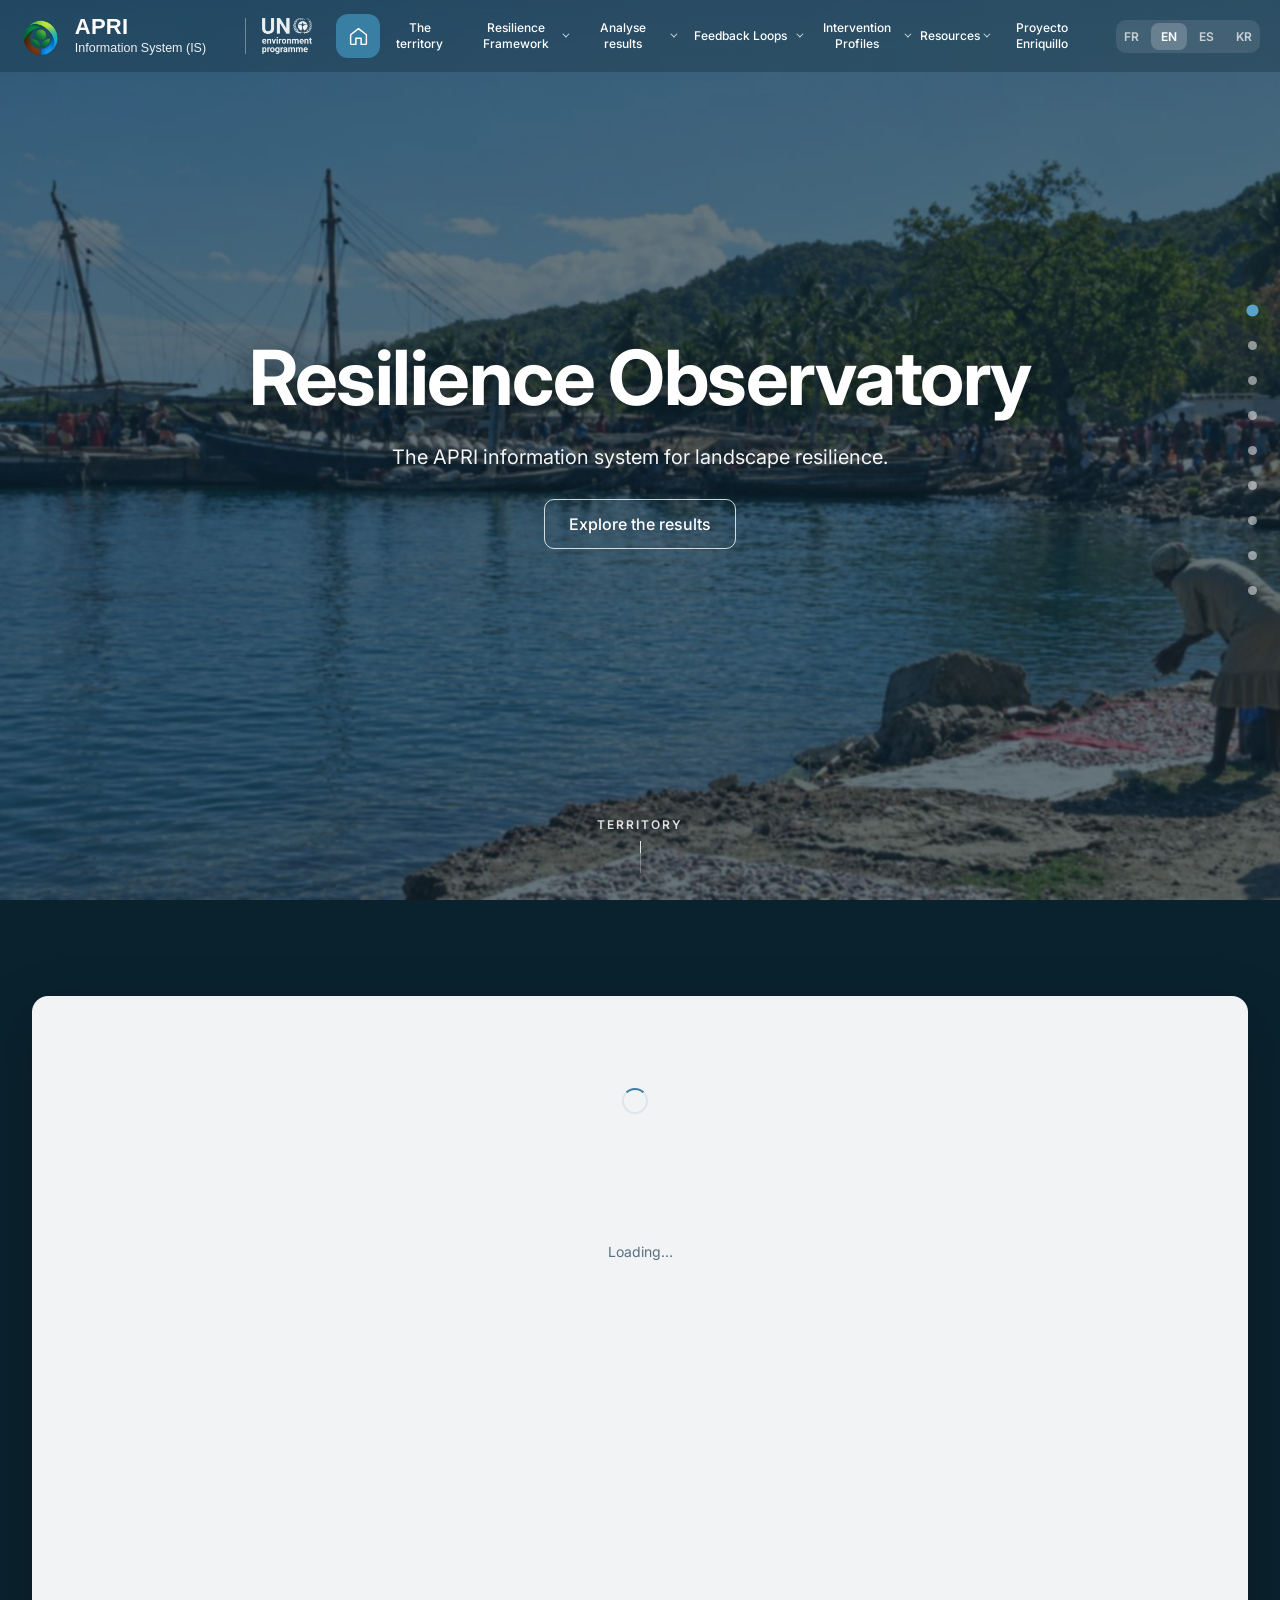
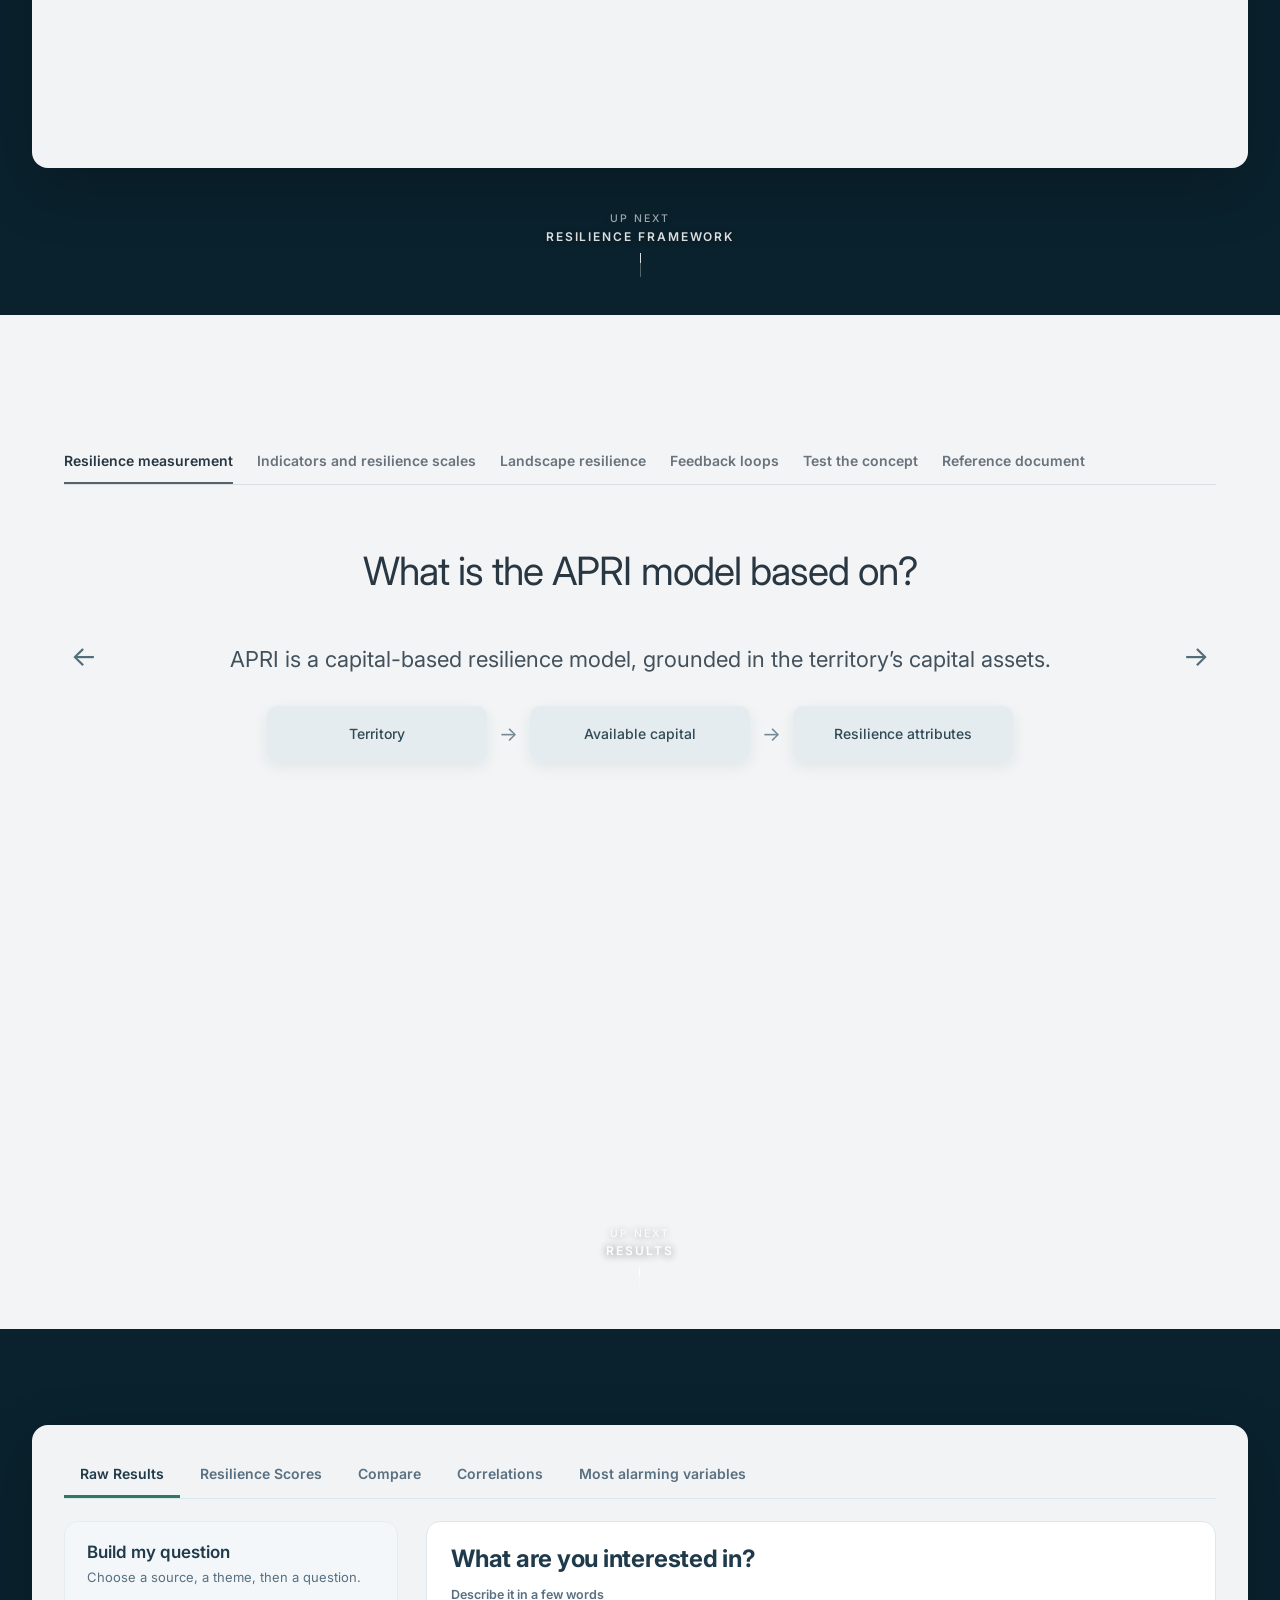
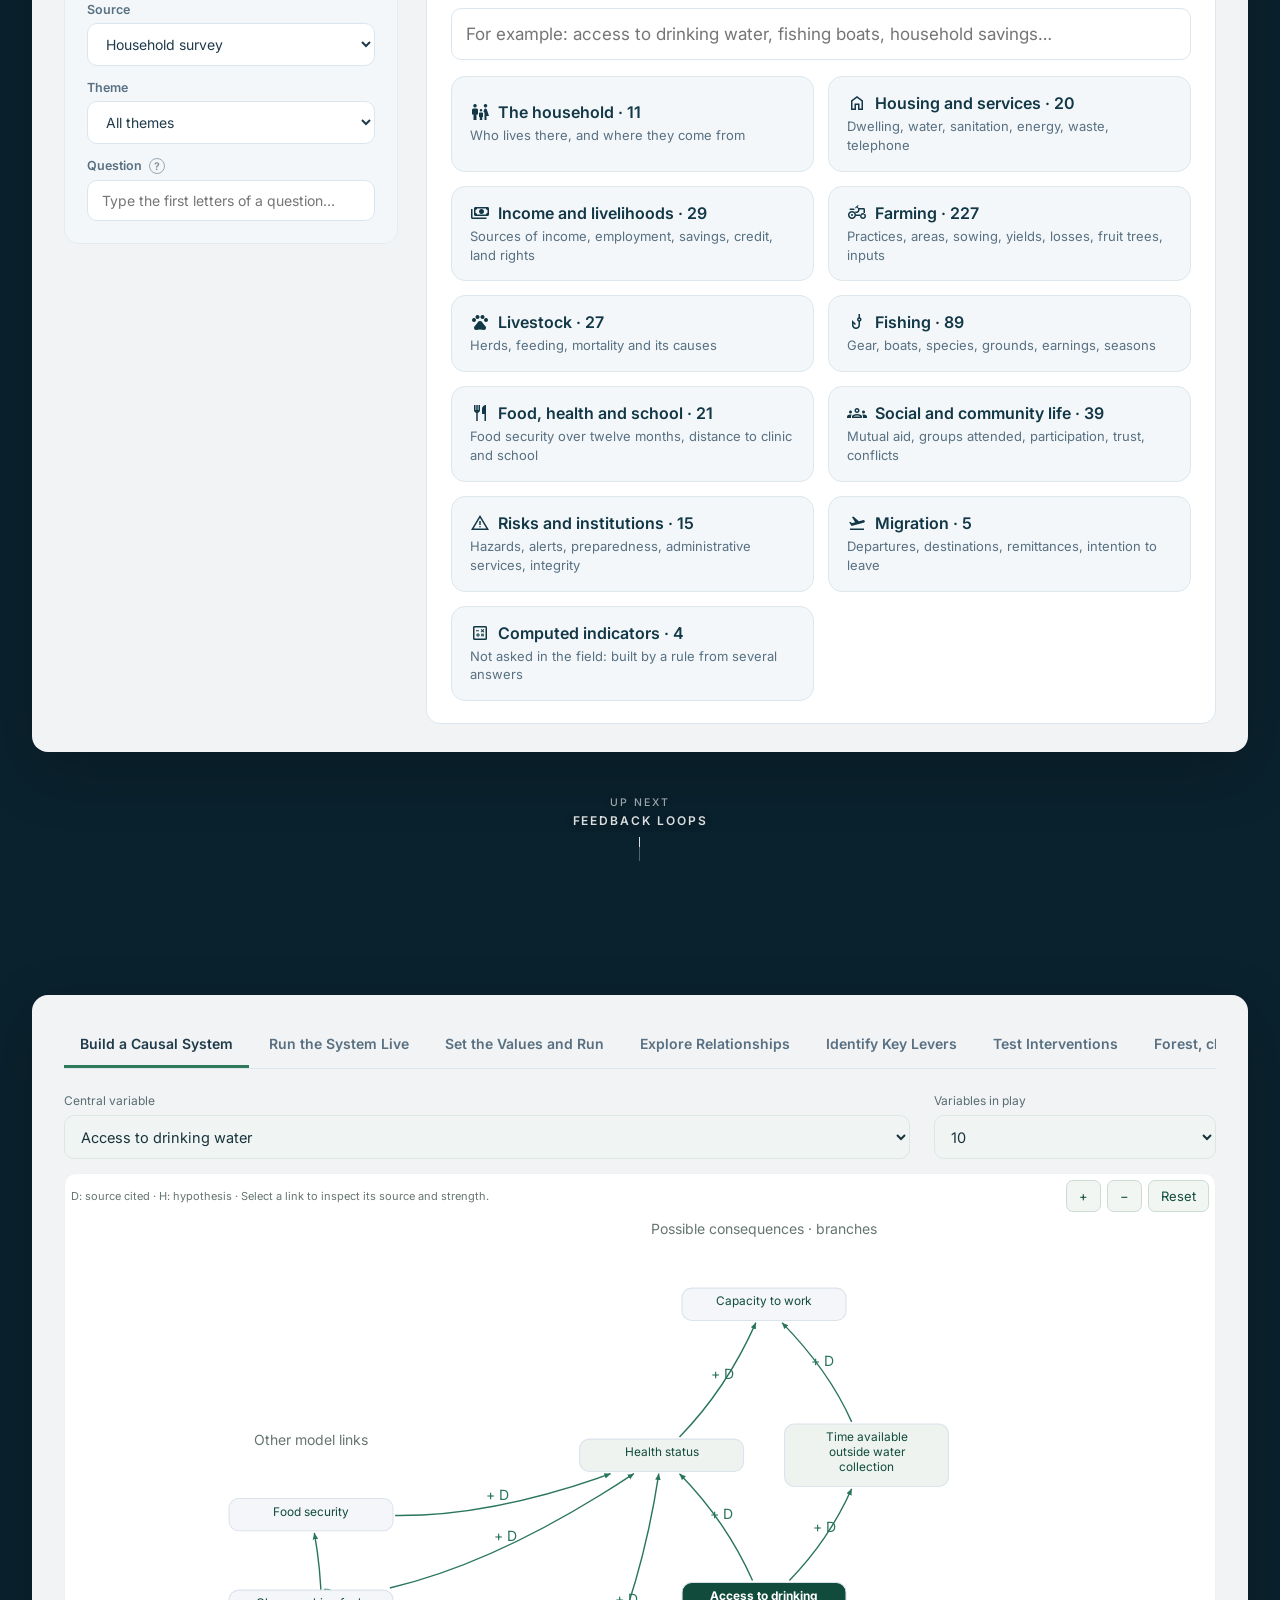
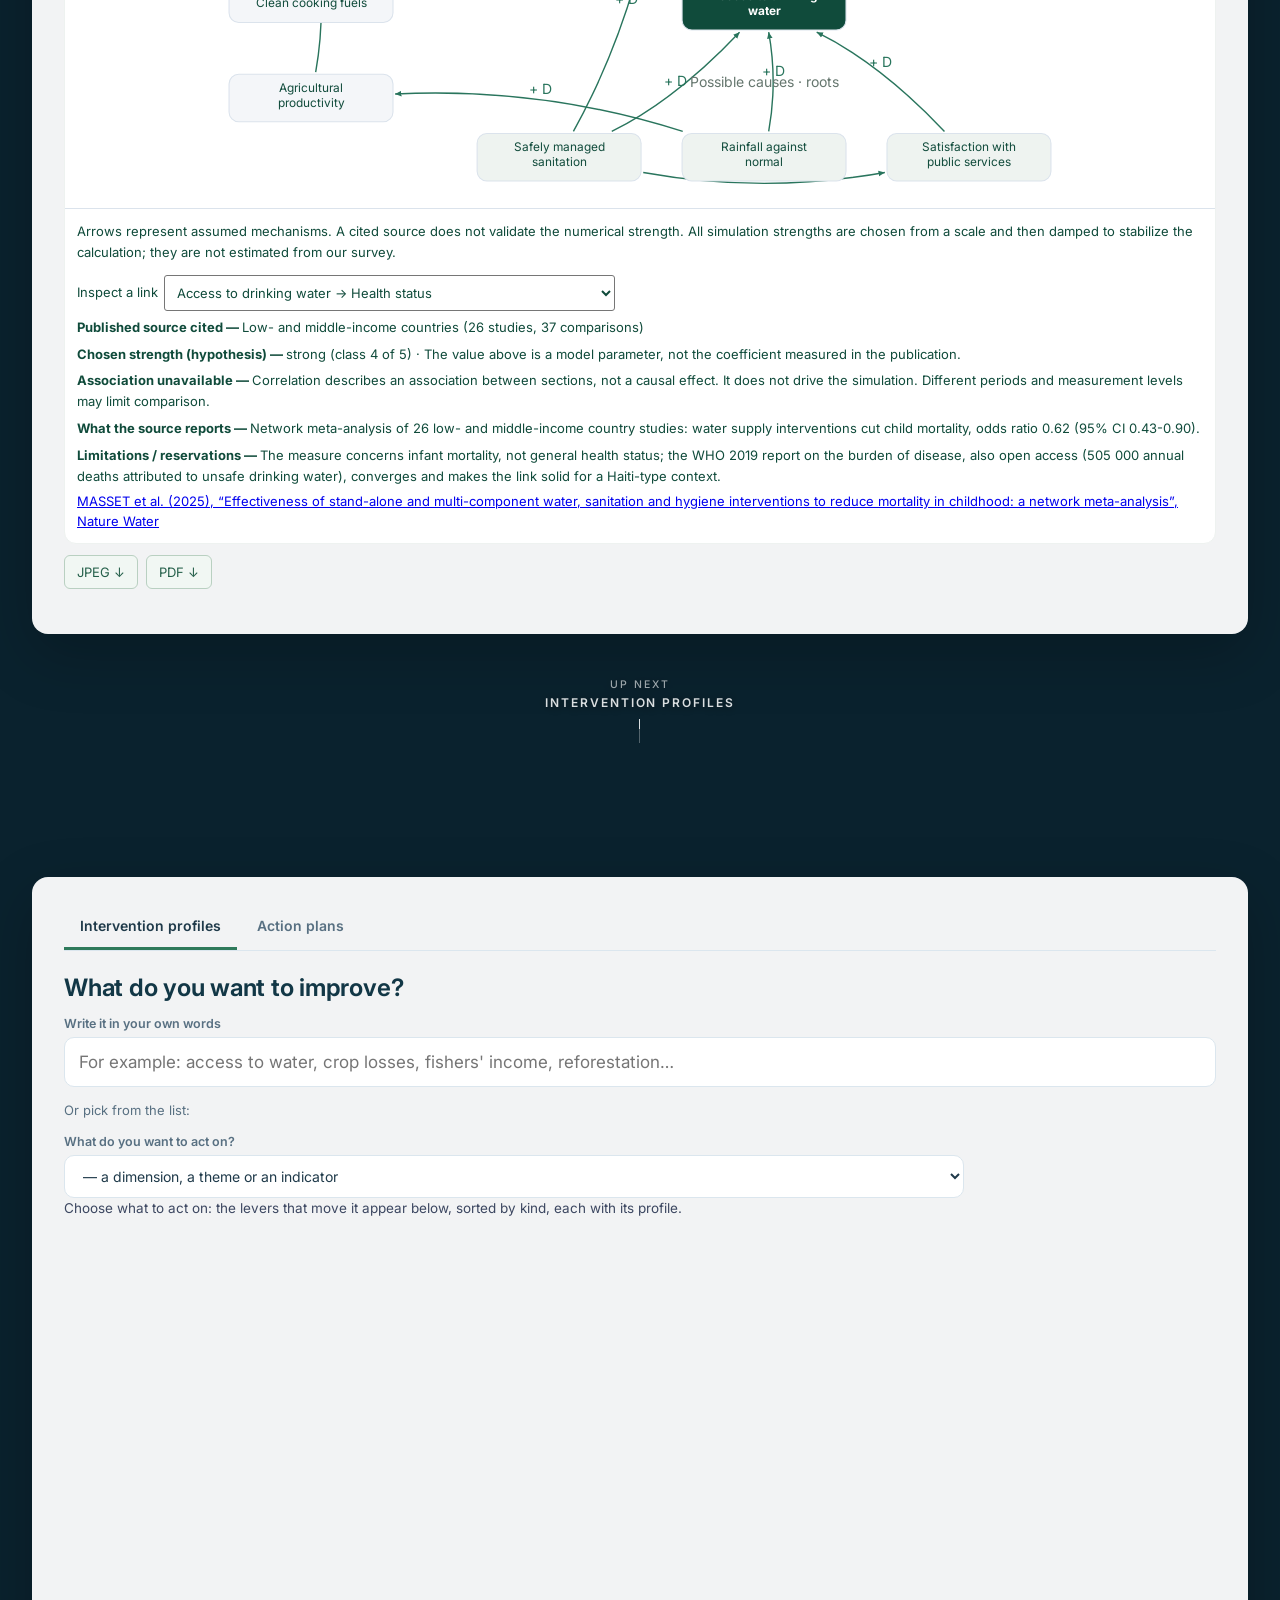
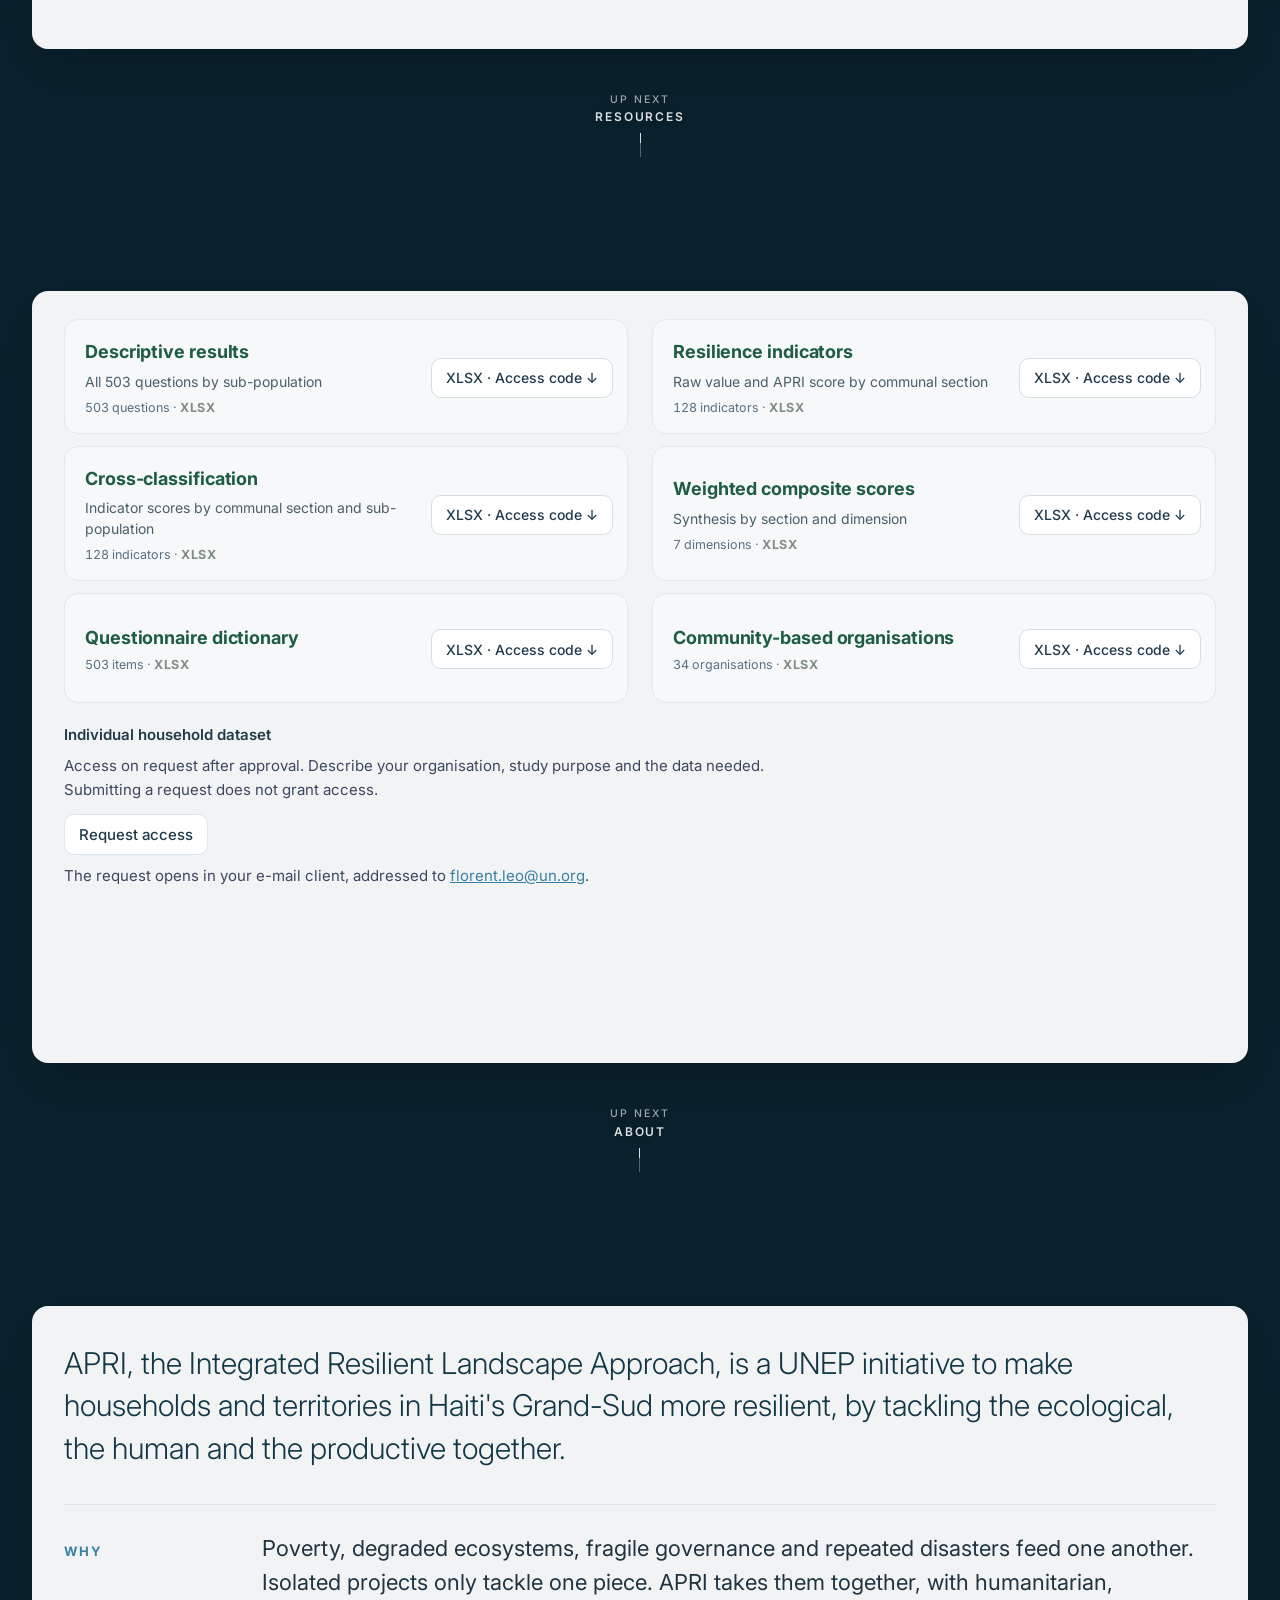
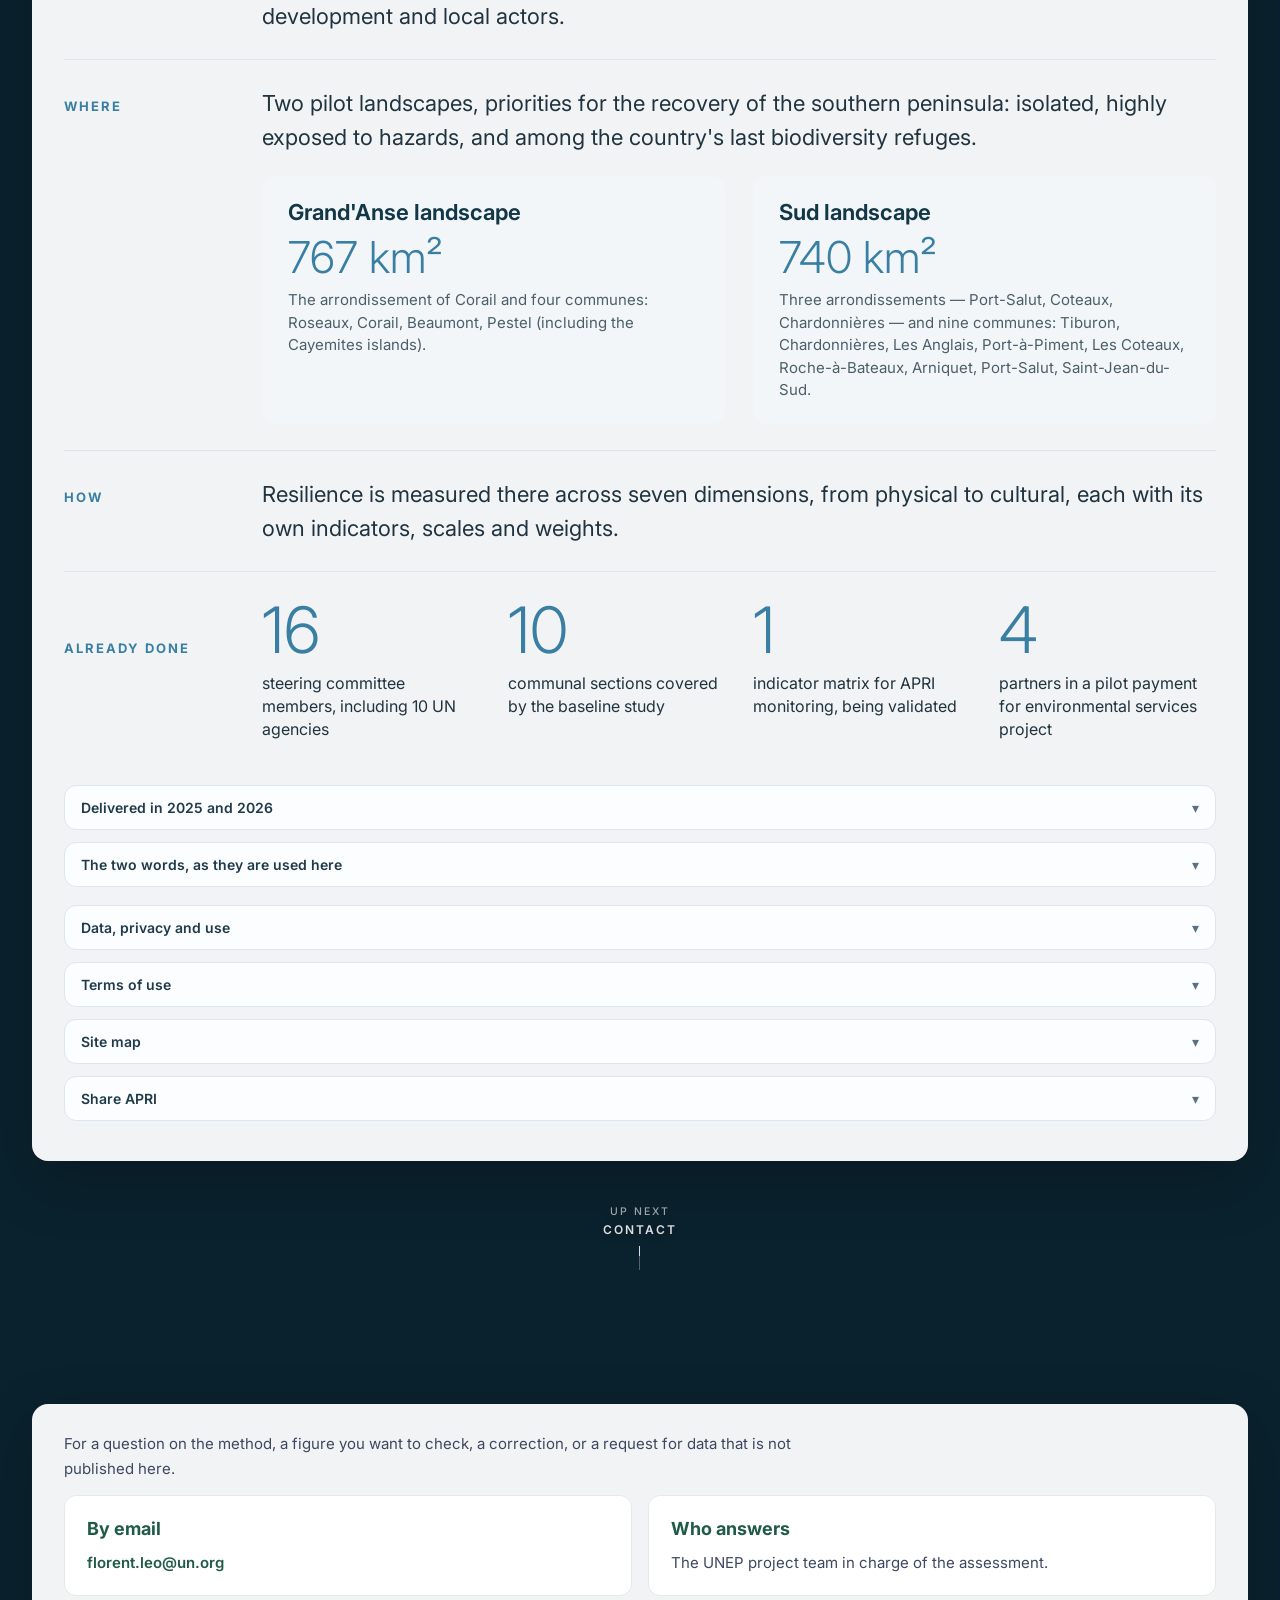
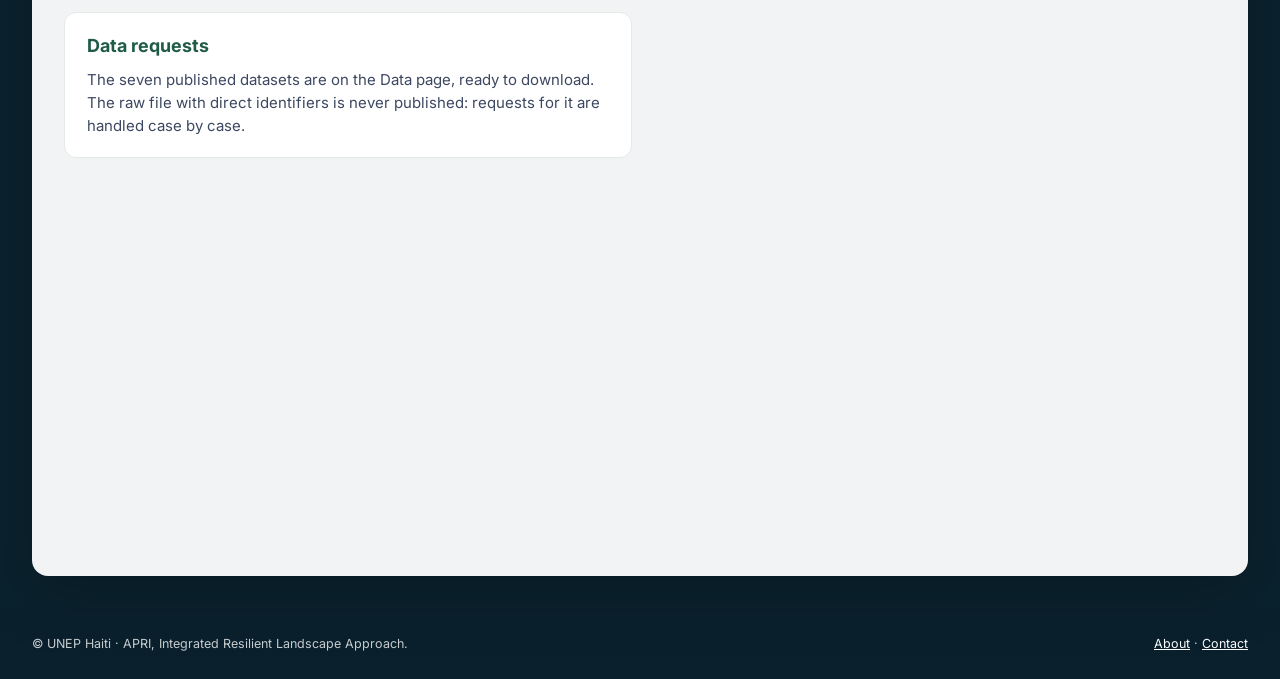
==== index.html @ 55ec4c1e "Images de fond par onglet (3/3) : changement" ====
<!DOCTYPE html>
<html lang="fr">
<head>
<meta charset="utf-8">
<meta name="viewport" content="width=device-width, initial-scale=1">
<title>APRI · Système d'information sur la résilience des paysages | Haïti</title>
<meta name="description" content="APRI, le système d'information du PNUE sur la résilience des paysages dans le Sud et la Grand'Anse, Haïti.">
<link rel="icon" href="img/apri.png">
<link rel="preconnect" href="https://fonts.googleapis.com"><link rel="preconnect" href="https://fonts.gstatic.com" crossorigin>
<link href="https://fonts.googleapis.com/css2?family=Inter:wght@400;500;600;700&display=swap" rel="stylesheet">
<link rel="preload" as="image" href="img/fond.jpg">
<link rel="stylesheet" href="css/commun.css?v=20261013-fonds">
<style>nav.principal .item > a.nav-pictogramme{display:flex;align-items:center;justify-content:center;min-width:44px;min-height:44px;padding-inline:10px}nav.principal .nav-pictogramme svg{display:block;flex-shrink:0}@media(min-width:1101px){nav.principal{grid-template-columns:40px .85fr 1.1fr 1.1fr 1.3fr 1.1fr .8fr 100px}}</style>
</head>
<body>
<a class="saut-contenu" href="#contenu-principal" data-t="saut">Aller au contenu</a>
<header>
 <a class="marque" href="#accueil">
  <img class="sym" src="img/apri.png" alt="">
  <span><b>APRI</b><small data-t="sous">Système d'information (SI)</small></span>
  <span class="filet"></span>
  <img class="unep" src="img/unep.png" alt="UNEP">
 </a>
 <button class="menu" aria-label="Menu" aria-controls="navigation-principale" aria-expanded="false">☰</button>
 <nav id="navigation-principale" class="principal" aria-label="Navigation"></nav>
 <div class="langue" role="group" aria-label="Langue">
  <button data-l="fr" aria-pressed="true" title="Français">FR</button><button data-l="en" aria-pressed="false" title="English">EN</button><button data-l="es" aria-pressed="false" title="Español">ES</button><button data-l="ht" aria-pressed="false" title="Kreyòl ayisyen">KR</button>
 </div>
</header>

<div id="fonds" aria-hidden="true"></div>
<div id="points"></div>

<main id="contenu-principal" tabindex="-1">
<section id="accueil">
 <div>
  <h1 data-t="titre">Observatoire de la résilience</h1>
  <p data-t="accroche">Le système d'information APRI sur la résilience des paysages.</p>
  <a class="cta" href="#resultats" data-t="cta">Explorer les résultats</a>
 </div>
 <a class="fleche" href="#territoire"><span class="fleche-label" data-t="vers-territoire">Territoire</span><span class="fleche-trait" aria-hidden="true"></span></a>
</section>
<section id="territoire" class="page"><div class="carte-page" id="contenu-territoire"><div class="chargement" data-t="charge">Chargement…</div></div>
 <a class="fleche suivant" href="#cadre"><span class="fleche-sur" data-t="a-suivre">À suivre</span><span class="fleche-label" data-t="vers-cadre">Cadre de résilience</span><span class="fleche-trait" aria-hidden="true"></span></a></section>
<section id="cadre" class="page"><div class="carte-page" id="contenu-cadre"><div class="chargement" data-t="charge">Chargement…</div></div>
 <a class="fleche suivant" href="#resultats"><span class="fleche-sur" data-t="a-suivre">À suivre</span><span class="fleche-label" data-t="vers-resultats">Résultats</span><span class="fleche-trait" aria-hidden="true"></span></a></section>
<section id="resultats" class="page"><div class="carte-page" id="contenu-resultats"><div class="chargement" data-t="charge">Chargement…</div></div>
 <a class="fleche suivant" href="#boucles"><span class="fleche-sur" data-t="a-suivre">À suivre</span><span class="fleche-label" data-t="vers-boucles">Boucles de rétroaction</span><span class="fleche-trait" aria-hidden="true"></span></a></section>
<section id="boucles" class="page"><div class="carte-page" id="contenu-boucles"><div class="chargement" data-t="charge">Chargement…</div></div>
 <a class="fleche suivant" href="#fiches"><span class="fleche-sur" data-t="a-suivre">À suivre</span><span class="fleche-label" data-t="vers-fiches">Fiches d'intervention</span><span class="fleche-trait" aria-hidden="true"></span></a></section>
<section id="fiches" class="page"><div class="carte-page" id="contenu-fiches"><div class="chargement" data-t="charge">Chargement…</div></div>
 <a class="fleche suivant" href="#ressources"><span class="fleche-sur" data-t="a-suivre">À suivre</span><span class="fleche-label" data-t="vers-ressources">Ressources</span><span class="fleche-trait" aria-hidden="true"></span></a></section>
<section id="ressources" class="page"><div class="carte-page" id="contenu-ressources"><div class="chargement" data-t="charge">Chargement…</div></div>
 <a class="fleche suivant" href="#apropos"><span class="fleche-sur" data-t="a-suivre">À suivre</span><span class="fleche-label" data-t="vers-apropos">À propos</span><span class="fleche-trait" aria-hidden="true"></span></a></section>
<section id="apropos" class="page"><div class="carte-page" id="contenu-apropos"><div class="chargement" data-t="charge">Chargement…</div></div>
 <a class="fleche suivant" href="#contact"><span class="fleche-sur" data-t="a-suivre">À suivre</span><span class="fleche-label" data-t="vers-contact">Contact</span><span class="fleche-trait" aria-hidden="true"></span></a></section>
<section id="contact" class="page"><div class="carte-page" id="contenu-contact"><div class="chargement" data-t="charge">Chargement…</div></div></section>
</main>

<footer>
 <span data-t="pied">© PNUE Haïti · APRI, Approche intégrée des paysages résilients.</span>
 <span><a href="#apropos" data-t="f_apropos">À propos</a> · <a href="#contact" data-t="f_contact">Contact</a></span>
</footer>

<script type="module">
import {apri, SECTIONS, charger, changerLangue, appliquerHash, menus} from './js/apri.js';

const TXT = {en:{saut:'Skip to content',sous:'Information System (IS)',titre:'Resilience Observatory',accroche:'The APRI information system for landscape resilience.',
 cta:'Explore the results','vers-territoire':'Territory',charge:'Loading…',
 'a-suivre':'Up next','vers-cadre':'Resilience Framework','vers-resultats':'Results','vers-boucles':'Feedback Loops','vers-fiches':'Intervention Profiles','vers-ressources':'Resources','vers-apropos':'About','vers-contact':'Contact',
 pied:'© UNEP Haiti · APRI, Integrated Resilient Landscape Approach.',f_apropos:'About',f_contact:'Contact',accueil:'Home'},
 es:{saut:'Saltar al contenido',sous:'Sistema de información (SI)',titre:'Observatorio de la resiliencia',accroche:'El sistema de información APRI sobre la resiliencia de los paisajes.',
 cta:'Explorar los resultados','vers-territoire':'Territorio',charge:'Cargando…',
 'a-suivre':'A continuación','vers-cadre':'Marco de resiliencia','vers-resultats':'Resultados','vers-boucles':'Bucles de retroalimentación','vers-fiches':'Fichas de intervención','vers-ressources':'Recursos','vers-apropos':'Acerca de','vers-contact':'Contacto',
 pied:'© PNUMA Haití · APRI, Enfoque integrado de paisajes resilientes.',f_apropos:'Acerca de',f_contact:'Contacto',accueil:'Inicio'},
 ht:{saut:'Ale nan kontni an',sous:'Sistèm enfòmasyon (SI)',titre:'Obsèvatwa rezilyans',accroche:'Sistèm enfòmasyon APRI sou rezilyans peyizaj yo.',
 cta:'Eksplore rezilta yo','vers-territoire':'Teritwa a',charge:'Chajman…',
 'a-suivre':'Apre sa','vers-cadre':'Kad rezilyans','vers-resultats':'Rezilta yo','vers-boucles':'Bouk retwoaksyon','vers-fiches':'Fich entèvansyon','vers-ressources':'Resous','vers-apropos':'Konsènan','vers-contact':'Kontak',
 pied:'© PNUE Ayiti · APRI, Apwòch entegre pou peyizaj ki rezilyan.',f_apropos:'Konsènan',f_contact:'Kontak',accueil:'Akèy'}};
const FR = {accueil:'Accueil'}; document.querySelectorAll('[data-t]').forEach(e=>FR[e.dataset.t]=e.textContent); TXT.fr=FR;

// navigation with sub-menus read from the section modules
const nav = document.querySelector('nav.principal');
const ONGLETS = await menus();
function construireNav(){
 const l = apri.lang;
 const items = [{id:'accueil', fr:FR.accueil, en:TXT.en.accueil, es:TXT.es.accueil, ht:TXT.ht.accueil}, ...SECTIONS.filter(s=>!s.menu)];
 nav.innerHTML = '';
 for(const s of items){
  const sous = [...(ONGLETS[s.id]||[]).map(o=>({href:'#'+s.id+'/'+o.id, t:apri.t(o.fr,o.en), d:apri.t(o.dfr,o.den)})),
               ...SECTIONS.filter(x=>x.menu===s.id).map(x=>({href:'#'+x.id, t:apri.t(x.fr,x.en)}))];
  const div = document.createElement('div'); div.className='item'+(sous.length?' a-sous':''); div.dataset.sec=s.id;
  div.innerHTML = `<a href="#${s.id}">${apri.esc(s[l] ?? apri.t(s.fr,s.en))}</a>`+
   (sous.length?`<div class="sous">${sous.map(x=>`<a href="${x.href}">${apri.esc(x.t)}${x.d?`<small>${apri.esc(x.d)}</small>`:''}</a>`).join('')}</div>`:'');
  nav.append(div);
 }
 const projet=document.createElement('div'); projet.className='item'; projet.innerHTML='<a href="enriquillo.html">'+(l==='fr'?'Projet Enriquillo':l==='es'?'Proyecto Enriquillo':'Enriquillo')+'</a>'; nav.append(projet);

 const iconLinks=[
  [nav.querySelector('[data-sec="accueil"] > a'),FR.accueil&& (TXT[l]?.accueil||FR.accueil),'<path d="m3 10 9-7 9 7v10a1 1 0 0 1-1 1h-5v-7H9v7H4a1 1 0 0 1-1-1z"/>'],
  [projet.querySelector('a'),l==='fr'?'Projet Enriquillo':l==='es'?'Proyecto Enriquillo':'Enriquillo','<path d="m2 18 7-11 5 7 3-4 5 8M3 21h18"/><circle cx="17" cy="5" r="2"/>']
 ];
 iconLinks.forEach(([a,label,shape])=>{a.classList.add('nav-pictogramme');a.setAttribute('aria-label',label);a.title=label;a.innerHTML='<svg width="21" height="21" viewBox="0 0 24 24" fill="none" stroke="currentColor" stroke-width="1.65" stroke-linecap="round" stroke-linejoin="round" aria-hidden="true" focusable="false">'+shape+'</svg>';});
 const projectLink=projet.querySelector('a');projectLink.classList.remove('nav-pictogramme');projectLink.textContent='Proyecto Enriquillo';projectLink.title='Proyecto Enriquillo';projectLink.setAttribute('aria-label','Proyecto Enriquillo');
 nav.querySelectorAll('a').forEach(a=>a.addEventListener('click',()=>{nav.classList.remove('ouvert');document.querySelector('.menu').setAttribute('aria-expanded','false');}));
 marquer(courant);
}
document.querySelector('.menu').onclick=()=>{const ouvert=nav.classList.toggle('ouvert');document.querySelector('.menu').setAttribute('aria-expanded',String(ouvert));};

// dots on the right
const points = document.getElementById('points');
const ids = ['accueil', ...SECTIONS.map(s=>s.id)];
points.innerHTML = ids.map(id=>`<a href="#${id}" data-sec="${id}" aria-label="${id}"></a>`).join('');

// background photo: one per main tab (a sub-page keeps its parent's photo).
// To change a photo, replace the file img/fond-<tab>.jpg or edit this list.
const FONDS = {accueil:'img/fond.jpg', territoire:'img/fond-territoire.jpg', cadre:'img/fond-cadre.jpg',
 resultats:'img/fond-resultats.jpg', boucles:'img/fond-boucles.jpg', fiches:'img/fond-fiches.jpg', ressources:'img/fond-ressources.jpg'};
const fonds = document.getElementById('fonds');
const couches = {};
let fondActif = null;
function changerFond(id){
 const url = FONDS[id] || FONDS.accueil;
 if(url===fondActif) return;
 fondActif = url;
 let c = couches[url];
 const montrer = ()=>{ if(fondActif!==url) return; fonds.querySelectorAll('div').forEach(d=>d.classList.toggle('visible', d===c)); };
 if(c){ montrer(); return; }
 c = couches[url] = document.createElement('div');
 fonds.append(c);
 const img = new Image();
 img.onload = ()=>{ c.style.backgroundImage = `url("${url}")`; requestAnimationFrame(montrer); };
 img.src = url;
}
// once the page is idle, fetch the other photos so a jump shows them at once
addEventListener('load', ()=>setTimeout(()=>Object.values(FONDS).forEach(u=>{ new Image().src = u; }), 2500));

// active section: tab in the bar (a sub-page lights its parent) and dot
let courant = 'accueil';
function marquer(id){
 courant = id;
 const parent = SECTIONS.find(s=>s.id===id)?.menu || id;
 nav.querySelectorAll('.item').forEach(i=>i.classList.toggle('actif', i.dataset.sec===parent));
 points.querySelectorAll('a').forEach(a=>a.classList.toggle('actif', a.dataset.sec===id));
 changerFond(parent);
}
// the section crossing the line at 45 % of the screen is the current one
let rafSuivi;
function suivre(){
 cancelAnimationFrame(rafSuivi);
 rafSuivi = requestAnimationFrame(()=>{
  const y = innerHeight*0.45;
  for(const id of ids){ const r = document.getElementById(id).getBoundingClientRect(); if(r.top<=y && r.bottom>y){ if(id!==courant) marquer(id); break; } }
 });
}
addEventListener('scroll', suivre, {passive:true}); addEventListener('resize', suivre);
new ResizeObserver(suivre).observe(document.querySelector('main'));

// sections draw themselves when they come near the viewport
const paresseux = new IntersectionObserver(es=>{
 for(const e of es) if(e.isIntersecting){ paresseux.unobserve(e.target); charger(e.target.id); }
},{rootMargin:'100% 0px'});
// the 3D map is heavy: it starts only when its section is actually on screen
// (and stays there half a second: a jump to a lower section only passes through it)
let attente;
const proche = new IntersectionObserver(es=>{
 for(const e of es){
  clearTimeout(attente);
  if(e.isIntersecting) attente = setTimeout(()=>{ proche.unobserve(e.target); charger(e.target.id); }, 500);
 }
},{threshold:.15});
SECTIONS.forEach(s=>(s.id==='territoire'?proche:paresseux).observe(document.getElementById(s.id)));

// language
async function langue(l){
 if(!TXT[l]) l = 'fr';
 document.querySelectorAll('.langue button').forEach(b=>b.setAttribute('aria-pressed', String(b.dataset.l===l)));
 await changerLangue(l);
 document.querySelectorAll('[data-t]').forEach(e=>{const v=TXT[l][e.dataset.t]; if(v) e.textContent=v;});
 construireNav(); ajuster();
}
document.querySelectorAll('.langue button').forEach(b=>b.onclick=()=>langue(b.dataset.l));
const nav0 = (navigator.language||'fr').slice(0,2);
let l0 = ({en:'en', es:'es', ht:'ht'})[nav0] || 'fr'; try{ l0 = localStorage.getItem('apri_lang') || l0; }catch(e){}
await langue(TXT[l0] ? l0 : 'fr');

// the bar never wraps: tighten it when the labels would not fit
function ajuster(){
 const b = document.body, h = document.querySelector('header');
 b.classList.remove('serre','tres-serre');
 if(innerWidth<=1100) return;
 // width the bar needs (the drop-down panels are left out on purpose)
 const besoin = ()=>{
  const cs = getComputedStyle(h), gap = parseFloat(cs.columnGap)||0;
  const liens = [...nav.querySelectorAll('.item>a')].reduce((t,a)=>t+a.offsetWidth+2,0);
  return parseFloat(cs.paddingLeft)+parseFloat(cs.paddingRight)+document.querySelector('.marque').offsetWidth
   +liens+document.querySelector('.langue').offsetWidth+parseFloat(getComputedStyle(document.querySelector('.langue')).marginLeft)+2*gap+8;
 };
 if(besoin()>h.clientWidth) b.classList.add('serre');
 if(besoin()>h.clientWidth) b.classList.add('tres-serre');
}
addEventListener('resize', ajuster);
addEventListener('scroll',()=>document.body.classList.toggle('defile', scrollY>40),{passive:true});

// a map receives the wheel: it scrolls the page instead
addEventListener('message', e=>{
 if(e.data?.type==='apri-map-wheel') scrollBy({top: e.data.mode===1 ? e.data.dy*16 : e.data.dy});
});

addEventListener('hashchange', appliquerHash);
if(location.hash) appliquerHash();
</script>
</body>
</html>
---- css/commun.css ----
/* APRI static site: shared look. Section modules use these classes and may add
   their own stylesheet css/<section>.css, always prefixed with #<section>. */
:root{
 --nuit:#0a222e;--bleu:#397fa3;--bleu-clair:#5aa3c8;--bleu-pale:#eaf3f8;
 --vert:#2f7a5b;--vert-pale:#e7f3ec;--rouge:#b5523b;--ambre:#c98a1b;
 --texte:#1f3a4a;--texte-doux:#587082;--filet:#dbe6ee;--carte:rgba(255,255,255,.95);
 --barre:72px;--rayon:16px;
 --cat1:#397fa3;--cat2:#2f7a5b;--cat3:#c98a1b;--cat4:#b5523b;--cat5:#7a5ea8;--cat6:#4f9d9a;--cat7:#8a6d3b;
}
*{box-sizing:border-box}
html{scroll-behavior:smooth;scroll-snap-type:y proximity}
section{scroll-snap-align:start}
body{margin:0;font-family:Inter,system-ui,-apple-system,"Segoe UI",sans-serif;color:#fff;background:var(--nuit);-webkit-font-smoothing:antialiased}
body::before{content:"";position:fixed;inset:0;z-index:-2;background:url(../img/fond.jpg) center/cover no-repeat}
/* one photo per main tab, cross-faded above the default one (index.html, changerFond) */
#fonds{position:fixed;inset:0;z-index:-2;pointer-events:none}
#fonds div{position:absolute;inset:0;background:center/cover no-repeat;opacity:0;transition:opacity .9s ease}
#fonds div.visible{opacity:1}
body::after{content:"";position:fixed;inset:0;z-index:-1;background:rgba(10,34,46,.62);transition:background .4s}
body.defile::after{background:rgba(10,34,46,.72)}
a{color:var(--bleu)}

/* Keyboard focus stays visible against both dark backgrounds and light cards. */
:focus-visible{outline:3px solid #f4cf68;outline-offset:3px;box-shadow:0 0 0 2px var(--nuit)}
.saut-contenu{position:fixed;top:-100px;left:16px;z-index:100;padding:12px 16px;border-radius:8px;background:#fff;color:var(--nuit);font-weight:600;text-decoration:none}
.saut-contenu:focus{top:12px}
main#contenu-principal{scroll-margin-top:var(--barre)}

/* ---------- top bar ---------- */
header{position:fixed;top:0;left:0;right:0;height:var(--barre);z-index:30;display:flex;align-items:center;gap:22px;padding:0 32px;
 background:rgba(10,34,46,.28);backdrop-filter:blur(10px);-webkit-backdrop-filter:blur(10px);transition:background .3s}
body.defile header{background:rgba(10,34,46,.84)}
.marque{display:flex;align-items:center;gap:12px;text-decoration:none;color:#fff;white-space:nowrap;flex:none}
.marque img.sym{height:38px}
/* same type as the UNEP logo next to it: a plain grotesque, bold and tight */
.marque b,.marque small{font-family:"Helvetica Neue",Helvetica,Arial,"Liberation Sans",sans-serif}
.marque b{display:block;font-size:22px;line-height:1;letter-spacing:.01em;font-weight:700}
.marque small{display:block;font-size:12.5px;line-height:1.15;font-weight:400;letter-spacing:0;opacity:.92;margin-top:3px}
.marque .filet{width:1px;height:36px;background:rgba(255,255,255,.35);margin:0 6px}
.marque img.unep{height:36px;opacity:.92}
nav.principal{display:flex;align-items:center;gap:2px;margin-left:auto;flex-wrap:nowrap}
nav.principal .item{position:relative}
nav.principal .item>a{display:flex;align-items:center;gap:4px;color:#fff;text-decoration:none;font-size:13.5px;font-weight:500;padding:10px 12px;border-radius:12px;white-space:nowrap;transition:background .2s}
nav.principal .item>a:hover{background:rgba(255,255,255,.12)}
nav.principal .item.actif>a{background:var(--bleu)}
nav.principal .item.a-sous>a::after{content:"";width:6px;height:6px;border:solid currentColor;border-width:0 1.5px 1.5px 0;transform:rotate(45deg) translateY(-2px);margin-left:4px;opacity:.8}
nav.principal .sous{position:absolute;top:calc(100% + 6px);left:0;min-width:240px;background:rgba(10,34,46,.42);backdrop-filter:blur(14px) saturate(1.2);-webkit-backdrop-filter:blur(14px) saturate(1.2);border:1px solid rgba(255,255,255,.16);border-radius:12px;box-shadow:0 14px 40px rgba(0,0,0,.25);padding:6px;
 opacity:0;visibility:hidden;transform:translateY(-4px);transition:opacity .15s,transform .15s,visibility .15s}
nav.principal .item:hover .sous,nav.principal .item:focus-within .sous{opacity:1;visibility:visible;transform:none}
nav.principal .sous a{display:block;color:#fff;text-decoration:none;font-size:13.5px;padding:9px 12px;border-radius:8px;transition:background .15s}
nav.principal .sous a:hover{background:rgba(255,255,255,.14)}
nav.principal .sous a small{display:block;color:rgba(255,255,255,.72);font-size:11.5px;margin-top:2px}
body.defile nav.principal .sous{background:rgba(10,34,46,.82)}
.langue{margin-left:14px;display:flex;gap:2px;background:rgba(255,255,255,.1);border-radius:10px;padding:3px;flex:none}
.langue button{background:none;border:0;color:#fff;font:600 12px Inter,sans-serif;padding:6px 10px;border-radius:8px;cursor:pointer;opacity:.7}
.langue button[aria-pressed=true]{background:rgba(255,255,255,.2);opacity:1}
.menu{display:none;margin-left:auto;background:none;border:0;color:#fff;font-size:26px;cursor:pointer}
body.serre header{gap:14px;padding:0 20px}
body.serre nav.principal .item>a{padding:10px 7px;font-size:12.5px}
body.serre .langue{margin-left:6px}
/* Fixed navigation slots across languages, with centered two-line labels. */
@media(min-width:1101px){
 header,body.serre header{gap:24px;padding:0 20px}
 .marque{width:292px;gap:10px}.marque>span:not(.filet){width:160px}
 nav.principal{display:grid;grid-template-columns:40px .85fr 1.1fr 1.1fr 1.3fr 1.1fr .8fr 40px;gap:4px;flex:1 1 0;min-width:0;margin-left:0;align-items:center}
 nav.principal .item{min-width:0;width:100%}
 nav.principal .item>a,body.serre nav.principal .item>a{display:flex;align-items:center;justify-content:center;min-width:0;min-height:48px;padding:6px 9px;white-space:normal;text-align:center;line-height:1.3;font-size:12px;overflow:visible;text-overflow:clip;overflow-wrap:normal}
 nav.principal .item.a-sous>a::after{position:absolute;right:0;top:21px;margin:0;width:4px;height:4px}
 nav.principal .item>a.nav-pictogramme{min-width:40px;padding-inline:8px}
 .langue,body.serre .langue{flex:0 0 144px;width:144px;margin-left:0;display:flex;justify-content:center}
 .menu,body.tres-serre .menu{display:none}
}


/* ---------- sections ---------- */
section{min-height:100dvh;scroll-margin-top:var(--barre);position:relative}
section.page{padding:calc(var(--barre) + 24px) 32px 32px}
#accueil{display:grid;place-items:center;text-align:center;padding:var(--barre) 24px 0}
#accueil h1{font-size:clamp(40px,6vw,76px);font-weight:700;letter-spacing:-.02em;margin:0 0 22px;text-shadow:0 2px 24px rgba(0,0,0,.35)}
#accueil p{font-size:clamp(16px,1.6vw,20px);margin:0 0 30px;opacity:.95}
.cta{display:inline-block;color:#fff;text-decoration:none;border:1px solid rgba(255,255,255,.8);border-radius:10px;padding:14px 24px;font-weight:500;transition:background .2s,color .2s}
.cta:hover{background:#fff;color:var(--nuit)}
/* scroll cue to the territory: its own grid row under the hero, on the same centre axis,
   so it can never cover the figures on short screens */
#accueil{grid-template-rows:1fr auto}
.fleche{display:flex;flex-direction:column;align-items:center;gap:10px;padding:12px 18px 0;margin-bottom:clamp(14px,3vh,28px);border-radius:8px;color:#fff;text-decoration:none;opacity:.85;transition:opacity .2s}
.fleche:hover{opacity:1}
.fleche-label{font-size:12px;line-height:1;text-transform:uppercase;letter-spacing:.16em;font-weight:600;text-shadow:0 1px 8px rgba(0,0,0,.65)}
.fleche-trait{position:relative;display:block;width:1px;height:32px;background:rgba(255,255,255,.35);overflow:hidden}
.fleche-trait::after{content:"";position:absolute;left:0;top:0;width:1px;height:12px;background:#fff;animation:descend 2.2s ease-in-out infinite}
@keyframes descend{from{transform:translateY(-12px)}to{transform:translateY(32px)}}
/* "up next" cue under each section card: same line and type as the home cue,
   in normal flow after the card so it never sits on maps, modules or controls */
.fleche.suivant{width:max-content;max-width:100%;margin:clamp(20px,4vh,36px) auto 0;padding:10px 18px 6px;min-height:44px;text-align:center}
.fleche-sur{font-size:10.5px;line-height:1;text-transform:uppercase;letter-spacing:.2em;font-weight:500;opacity:.7;margin-bottom:-4px;text-shadow:0 1px 8px rgba(0,0,0,.65)}
.fleche.suivant .fleche-trait{height:24px}
.fleche.suivant .fleche-trait::after{height:10px}
/* the card's padding already clears the bar: land on the section top in one move */
section.page{scroll-margin-top:0}

/* the white card holding a section */
.carte-page{background:var(--carte);color:var(--texte);border-radius:var(--rayon);box-shadow:0 20px 60px rgba(0,0,0,.22);padding:28px 32px;max-width:1500px;margin:0 auto;min-height:calc(100dvh - var(--barre) - 56px)}
.carte-page.sans-marge{padding:10px}
.chargement{display:grid;place-items:center;min-height:300px;color:var(--texte-doux);font-size:14px}
.chargement::before{content:"";width:22px;height:22px;border:2.5px solid var(--filet);border-top-color:var(--bleu);border-radius:50%;animation:tourne 1s linear infinite;margin-right:10px}
@keyframes tourne{to{transform:rotate(360deg)}}

/* ---------- building blocks for section modules ---------- */
.carte-page h2{font-size:24px;font-weight:700;margin:0 0 6px;color:var(--texte);letter-spacing:-.01em}
.carte-page h3{font-size:17px;font-weight:600;margin:22px 0 8px;color:var(--texte)}
.carte-page p{line-height:1.6;margin:0 0 12px}
.lead{font-size:clamp(18px,1.7vw,24px);line-height:1.45;font-weight:400;color:var(--texte)}
.note,.carte-page .note{color:var(--texte-doux);font-size:13px;line-height:1.5}
.etiquette{text-transform:uppercase;letter-spacing:.08em;font-size:11.5px;font-weight:600;color:var(--bleu)}

/* tab bar: two-line format, number + title, green underline on the open tab */
.onglets{display:flex;gap:4px;border-bottom:1px solid var(--filet);margin:0 0 22px;overflow-x:auto;scrollbar-width:thin}
.onglets button{flex:none;background:none;border:0;border-bottom:3px solid transparent;padding:10px 16px 12px;cursor:pointer;text-align:left;font:inherit;color:var(--texte-doux)}
.onglets button b{display:block;font-size:12px;color:var(--bleu);font-weight:700;margin-bottom:2px}
.onglets button span{font-size:14px;font-weight:600}
.onglets button[aria-selected=true]{color:var(--texte);border-bottom-color:var(--vert)}
.onglets button:hover{color:var(--texte)}

.grille{display:grid;gap:14px;grid-template-columns:repeat(auto-fill,minmax(260px,1fr))}
.grille.deux{grid-template-columns:repeat(auto-fill,minmax(420px,1fr))}
.tuile{background:#f6f9fb;border:1px solid var(--filet);border-radius:12px;padding:16px 18px;text-align:left;font:inherit;color:inherit}
button.tuile,a.tuile{cursor:pointer;transition:border-color .15s,box-shadow .15s,transform .15s;text-decoration:none;display:block}
button.tuile:hover,a.tuile:hover{border-color:var(--bleu);box-shadow:0 6px 18px rgba(57,127,163,.15);transform:translateY(-1px)}
.tuile h4{margin:0 0 4px;font-size:15px;font-weight:600;color:var(--texte)}
.tuile p{margin:0;font-size:13px;color:var(--texte-doux);line-height:1.45}
.colonnes{display:grid;grid-template-columns:minmax(260px,29%) 1fr;gap:28px;align-items:start}

.bouton{display:inline-flex;align-items:center;gap:6px;background:#fff;border:1px solid var(--filet);color:var(--texte);border-radius:10px;padding:8px 14px;font:500 13px Inter,sans-serif;cursor:pointer;text-decoration:none;transition:border-color .15s,background .15s}
.bouton:hover{border-color:var(--bleu)}
.bouton.primaire{background:var(--bleu);border-color:var(--bleu);color:#fff}
.bouton.primaire:hover{background:#2f6d8c}
.bouton[aria-pressed=true]{background:var(--bleu-pale);border-color:var(--bleu);color:var(--bleu)}
.pastilles{display:flex;flex-wrap:wrap;gap:8px;margin:8px 0 14px}

.champ,select.champ{width:100%;border:1px solid var(--filet);border-radius:10px;padding:11px 14px;font:14px Inter,sans-serif;color:var(--texte);background:#fff;outline:none;transition:border-color .15s,box-shadow .15s}
.champ:focus{border-color:var(--bleu);box-shadow:0 0 0 3px rgba(57,127,163,.15)}
label.libelle{display:block;font-size:12.5px;font-weight:600;color:var(--texte-doux);margin:14px 0 6px}

table.tableau{width:100%;border-collapse:collapse;font-size:13px}
table.tableau th{text-align:left;font-weight:600;color:var(--texte-doux);border-bottom:1px solid var(--filet);padding:8px 10px;font-size:12px}
table.tableau td{border-bottom:1px solid #eef3f6;padding:8px 10px;vertical-align:top}
table.tableau td.num,table.tableau th.num{text-align:right;font-variant-numeric:tabular-nums}

/* horizontal bars */
.barres{display:flex;flex-direction:column;gap:7px}
.barres .ligne{display:grid;grid-template-columns:minmax(120px,34%) 1fr 56px;gap:10px;align-items:center;font-size:13px}
.barres .piste{height:14px;background:#edf2f5;border-radius:7px;overflow:hidden}
.barres .piste i{display:block;height:100%;background:var(--bleu);border-radius:7px}
.barres .val{text-align:right;font-variant-numeric:tabular-nums;color:var(--texte-doux)}

details.pli{border:1px solid var(--filet);border-radius:12px;padding:0 16px;margin:12px 0;background:#fbfdfe}
details.pli>summary{cursor:pointer;padding:13px 0;font-weight:600;font-size:14px;list-style:none;display:flex;justify-content:space-between}
details.pli>summary::after{content:"▾";color:var(--texte-doux)}
details.pli[open]>summary::after{content:"▴"}
.vide{color:var(--texte-doux);font-size:14px;padding:30px;text-align:center}

/* ---------- footer, dots ---------- */
footer{padding:28px 32px;font-size:12.5px;color:rgba(255,255,255,.78);display:flex;gap:20px;flex-wrap:wrap;justify-content:space-between;background:rgba(10,34,46,.7)}
footer a{color:#fff}
#points{position:fixed;right:16px;top:50%;transform:translateY(-50%);display:flex;flex-direction:column;gap:11px;z-index:15}
#points a{position:relative;display:grid;place-items:center;width:24px;height:24px;border-radius:50%;background:transparent}
#points a::before{content:"";width:9px;height:9px;border-radius:50%;background:rgba(255,255,255,.5);transition:transform .2s,background .2s}
#points a.actif::before{background:var(--bleu-clair);transform:scale(1.35)}

@media(max-width:1100px){
 header{padding:0 16px;gap:10px}
 .marque small{display:block}
 .marque{gap:10px}
 nav.principal{display:none;position:absolute;top:var(--barre);left:0;right:0;flex-direction:column;align-items:stretch;background:rgba(10,34,46,.97);padding:10px 16px;max-height:calc(100dvh - var(--barre));overflow:auto}
 nav.principal.ouvert{display:flex}
 nav.principal .sous{position:static;opacity:1;visibility:visible;transform:none;box-shadow:none;background:transparent;padding:0 0 6px 14px;min-width:0}
 nav.principal .sous a{color:rgba(255,255,255,.85);padding:6px 10px}
 nav.principal .sous a small{display:none}
 .menu{display:block}.langue{margin-left:0}
 section.page{padding:calc(var(--barre) + 12px) 10px 16px}
 .carte-page{padding:18px 16px}
 .colonnes{grid-template-columns:1fr}
 .grille.deux{grid-template-columns:1fr}
 #points{display:none}
}

@media(max-width:520px){.marque img.unep{height:28px}.marque b{font-size:17px}.langue button{padding:6px 6px}}

@media(prefers-reduced-motion:reduce){
 html{scroll-behavior:auto;scroll-snap-type:none}
 *,*::before,*::after{animation-duration:.01ms!important;animation-iteration-count:1!important;transition-duration:.01ms!important;scroll-behavior:auto!important}
 .fleche-trait::after{animation:none!important}
}

@media(max-width:520px){
 :root{--barre:104px}
 header{flex-wrap:wrap;align-content:center;gap:6px 8px;padding:8px 12px}
 .marque{gap:7px}.marque img.sym{height:28px}.marque small{font-size:10px}
 .marque .filet{margin:0 2px;height:28px}.marque img.unep{height:28px}
 .langue{width:100%;display:flex;justify-content:flex-end;margin-left:0}
}
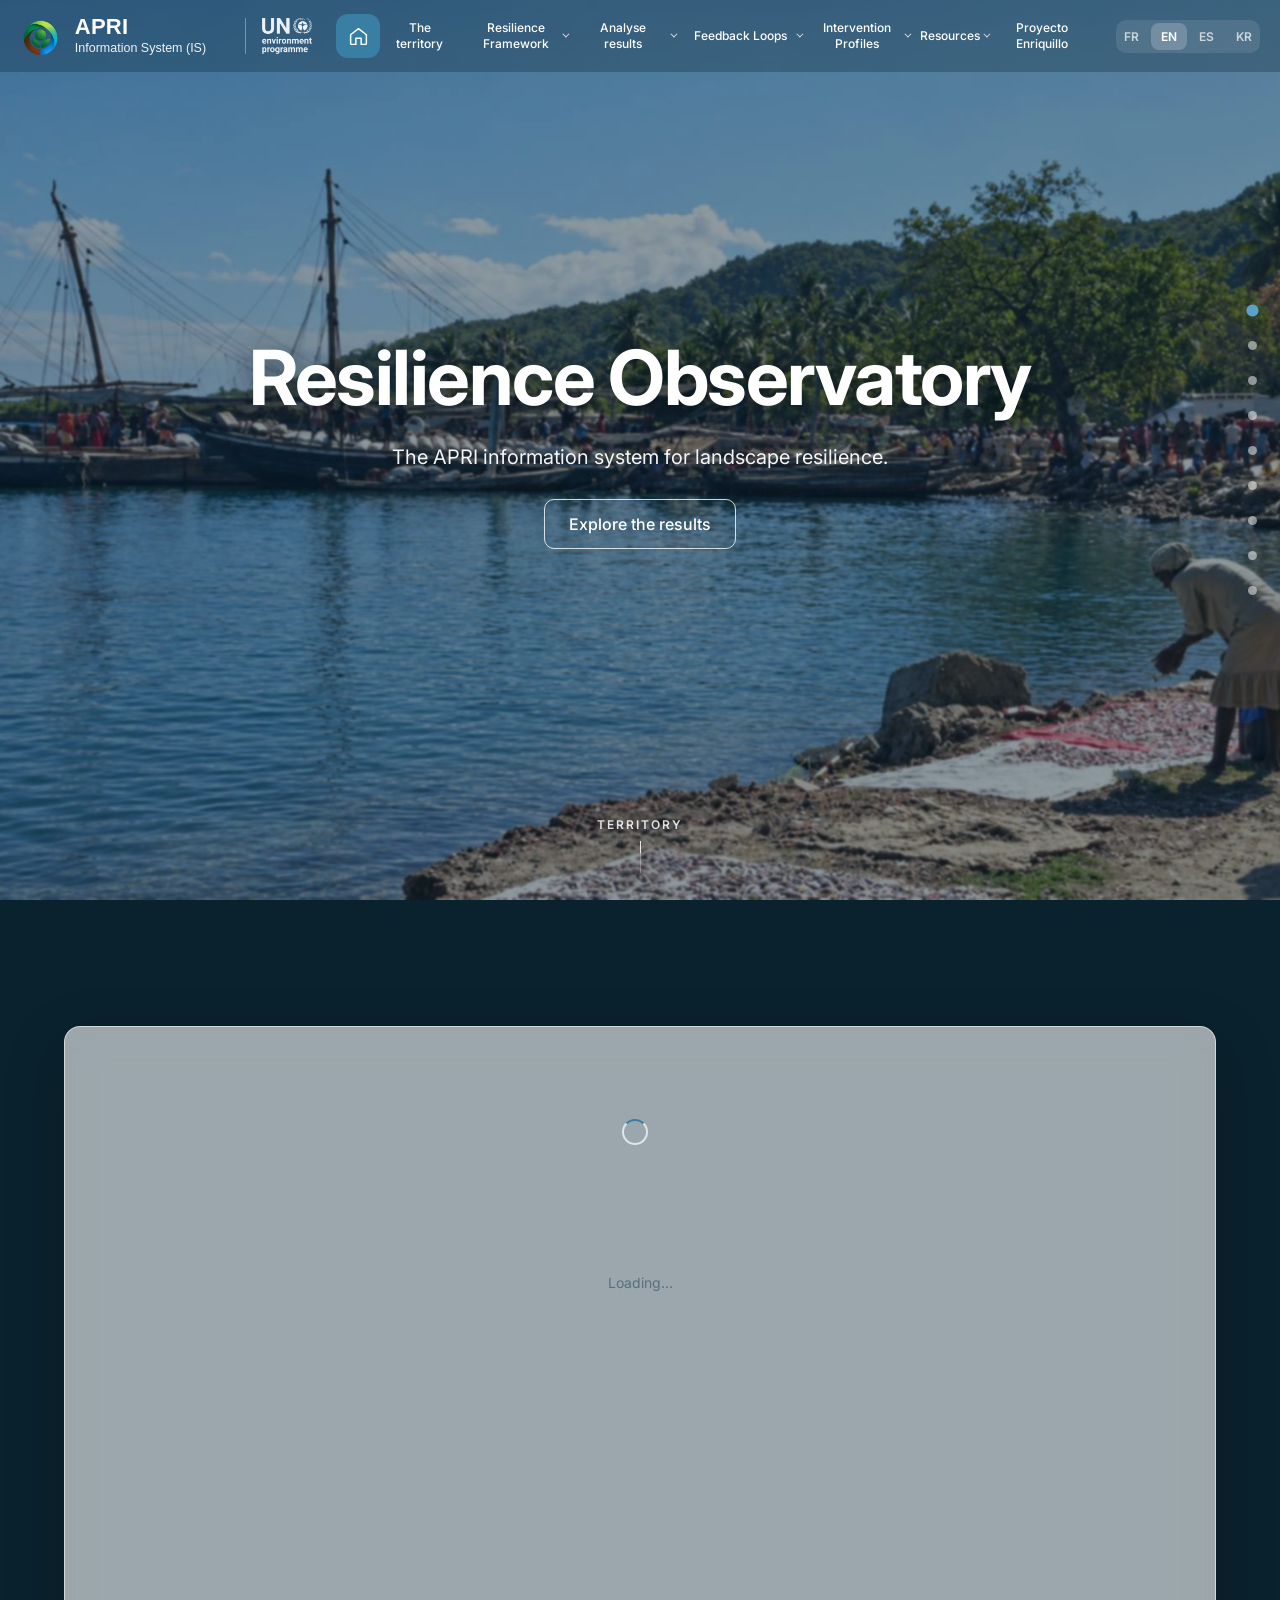
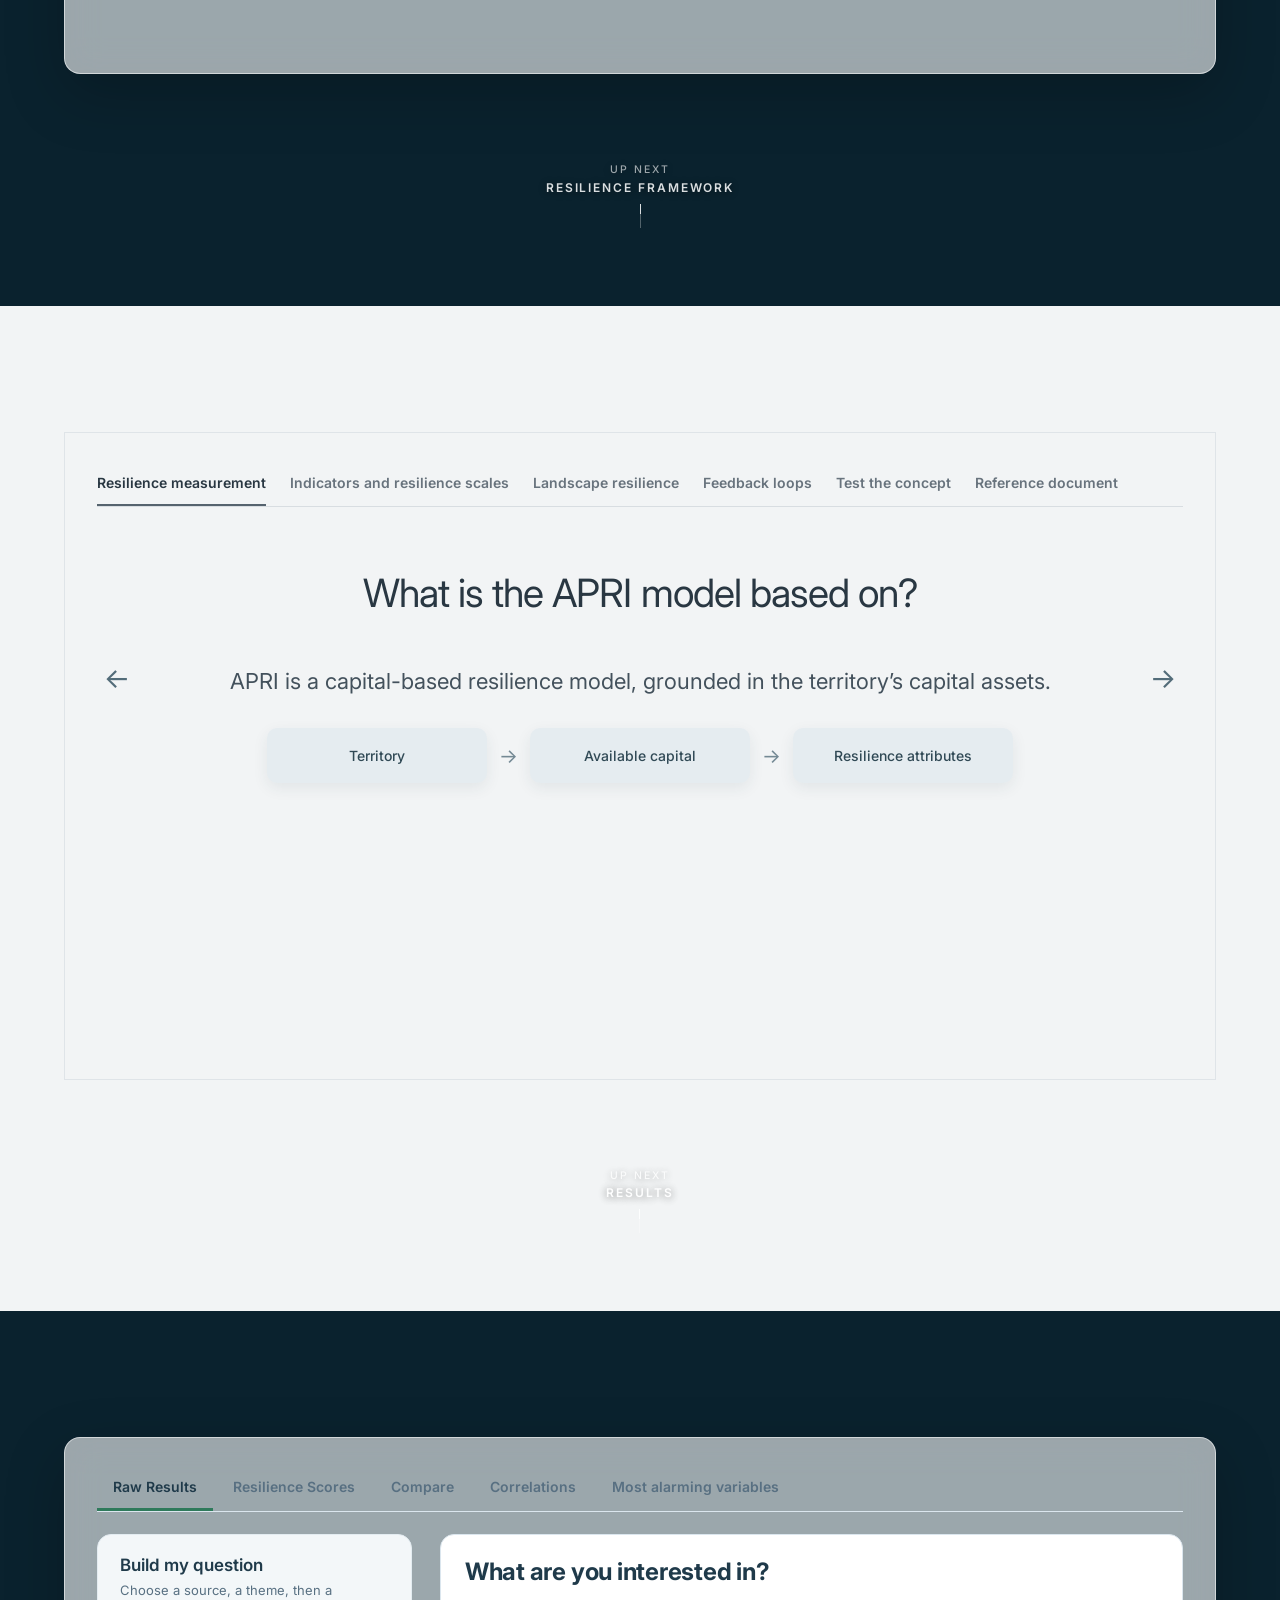
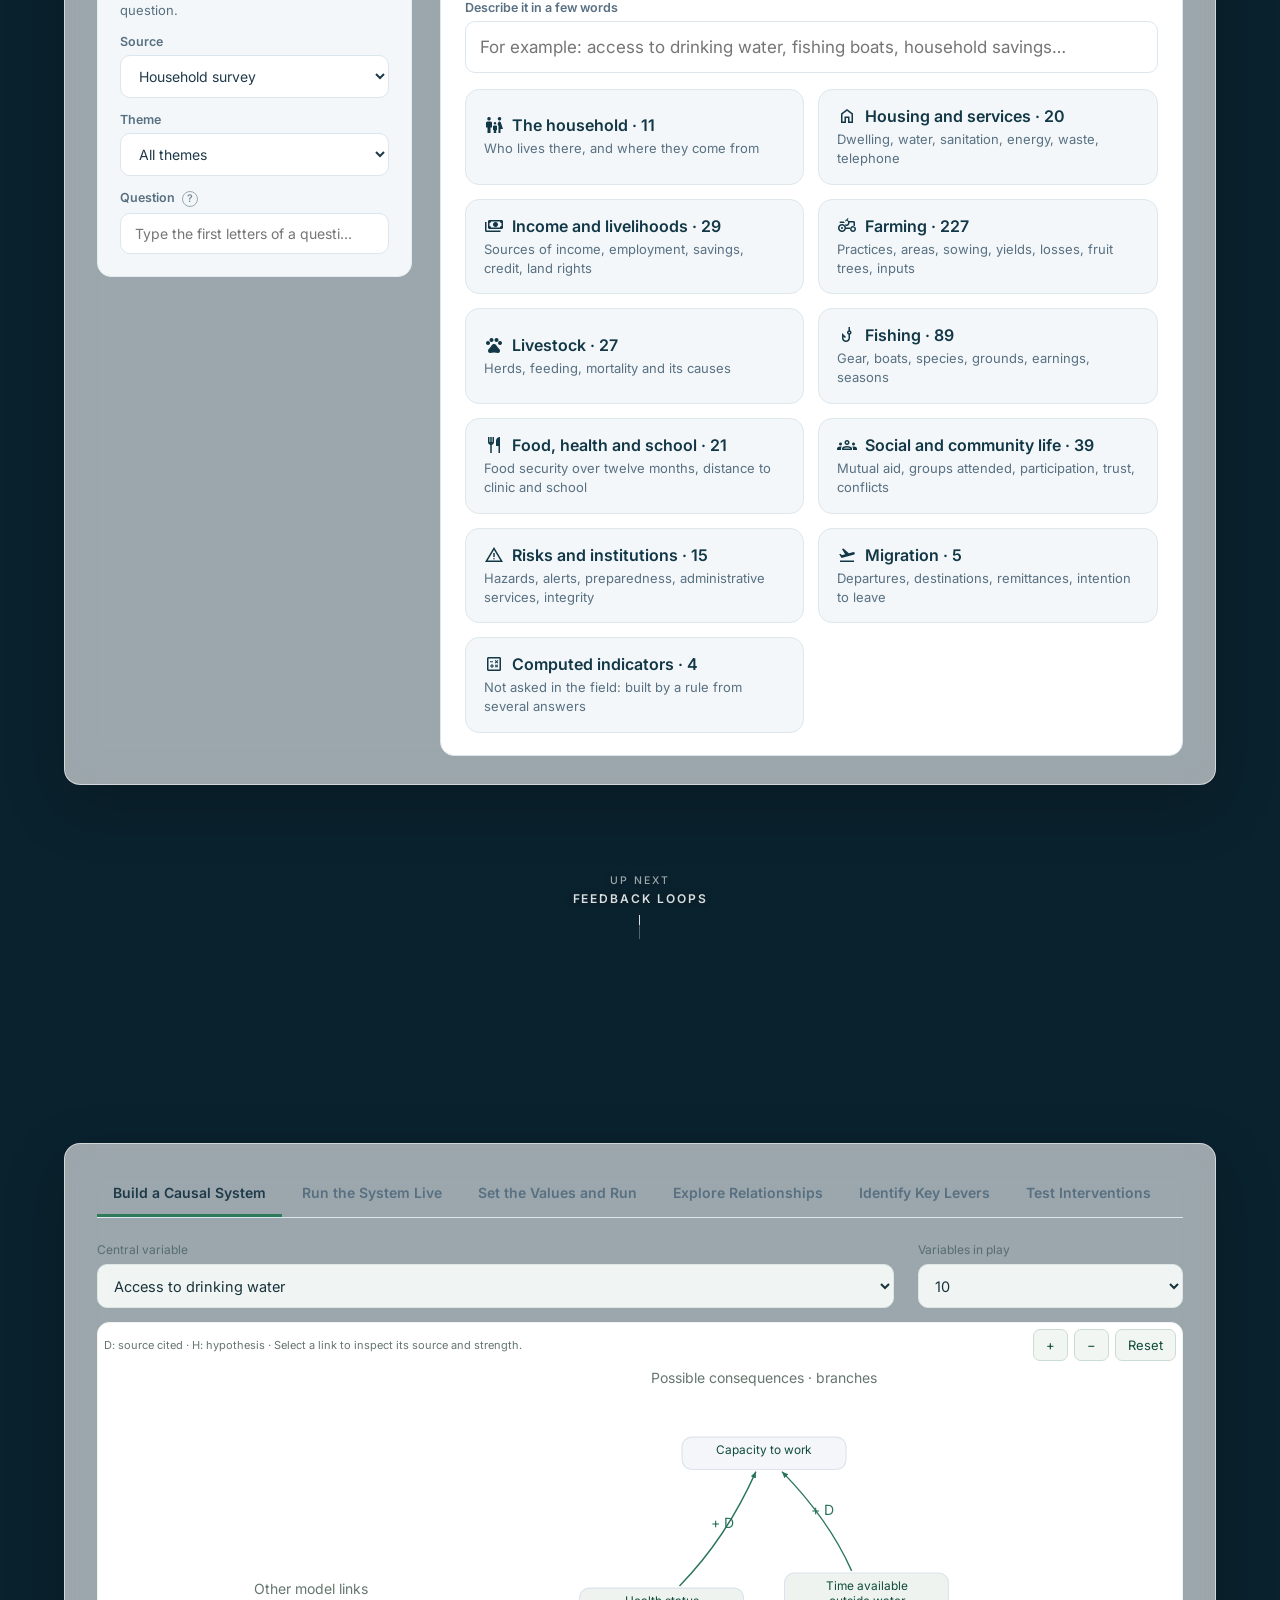
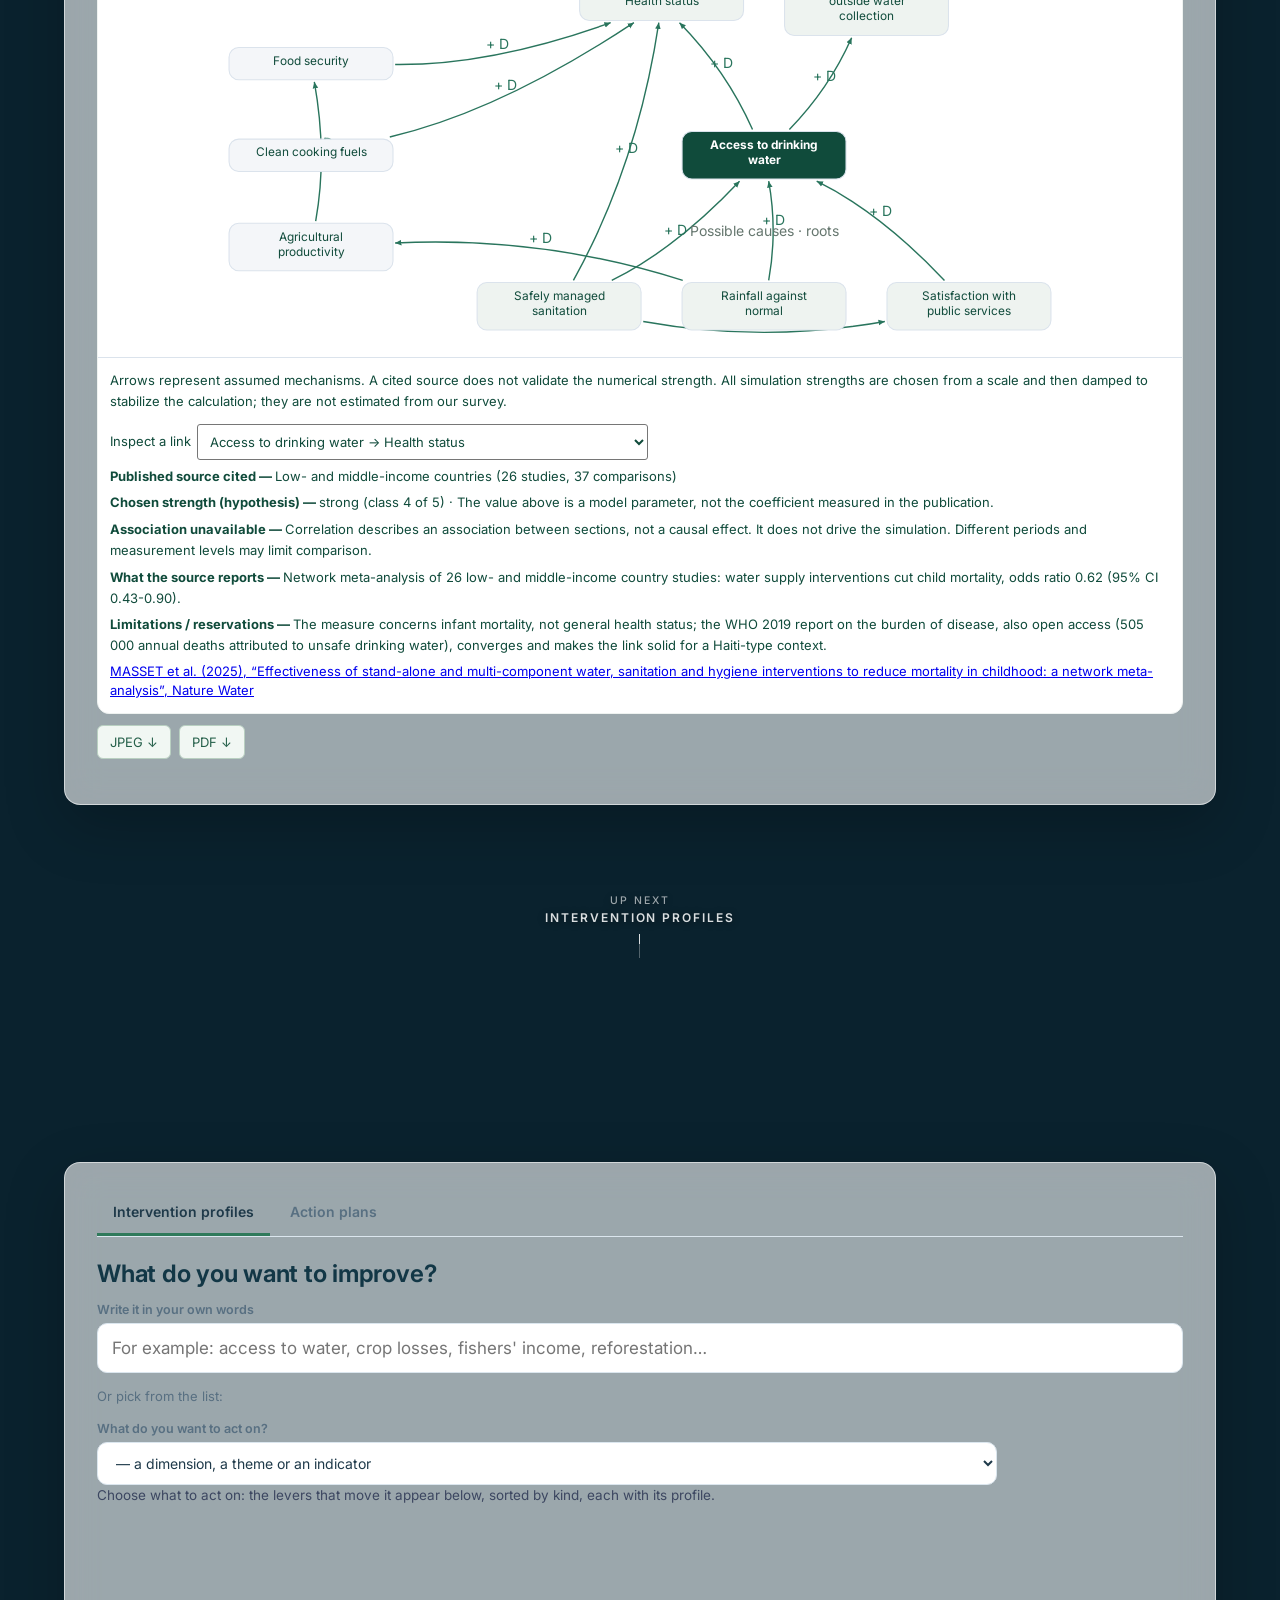
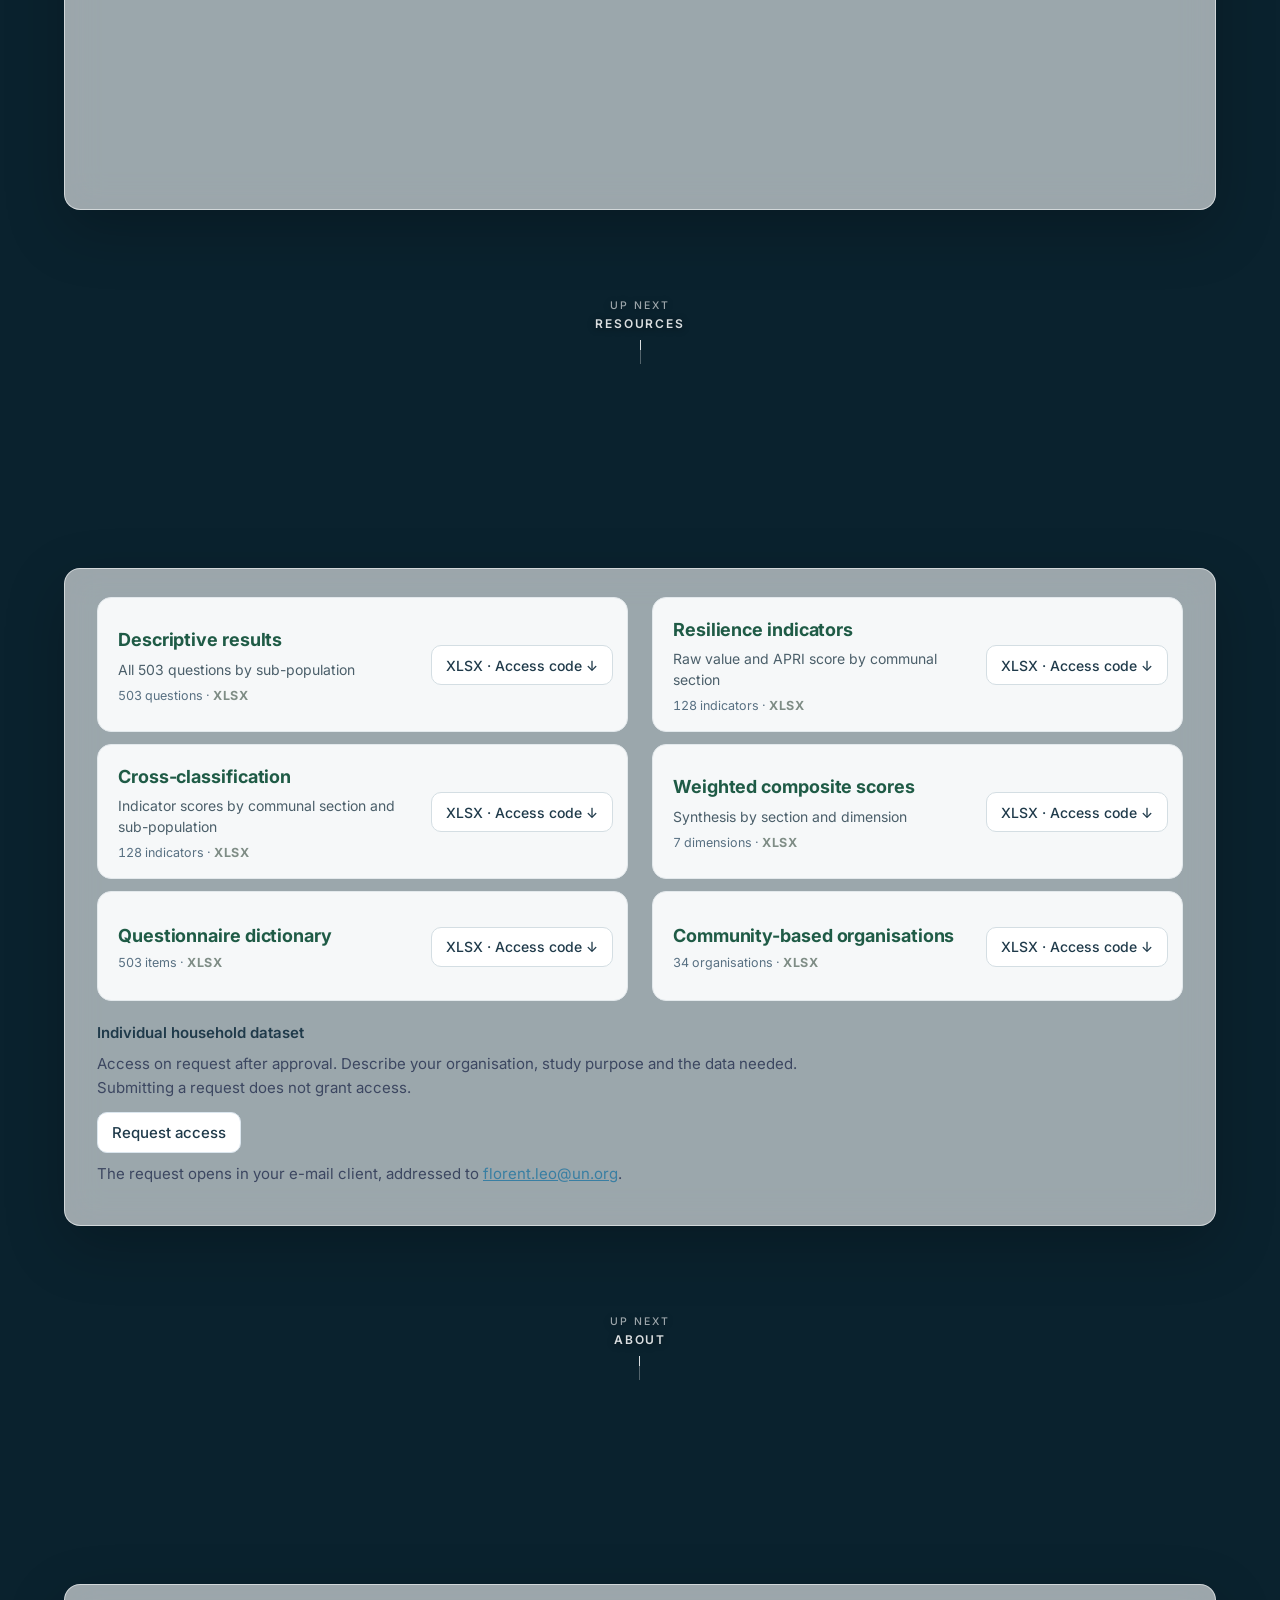
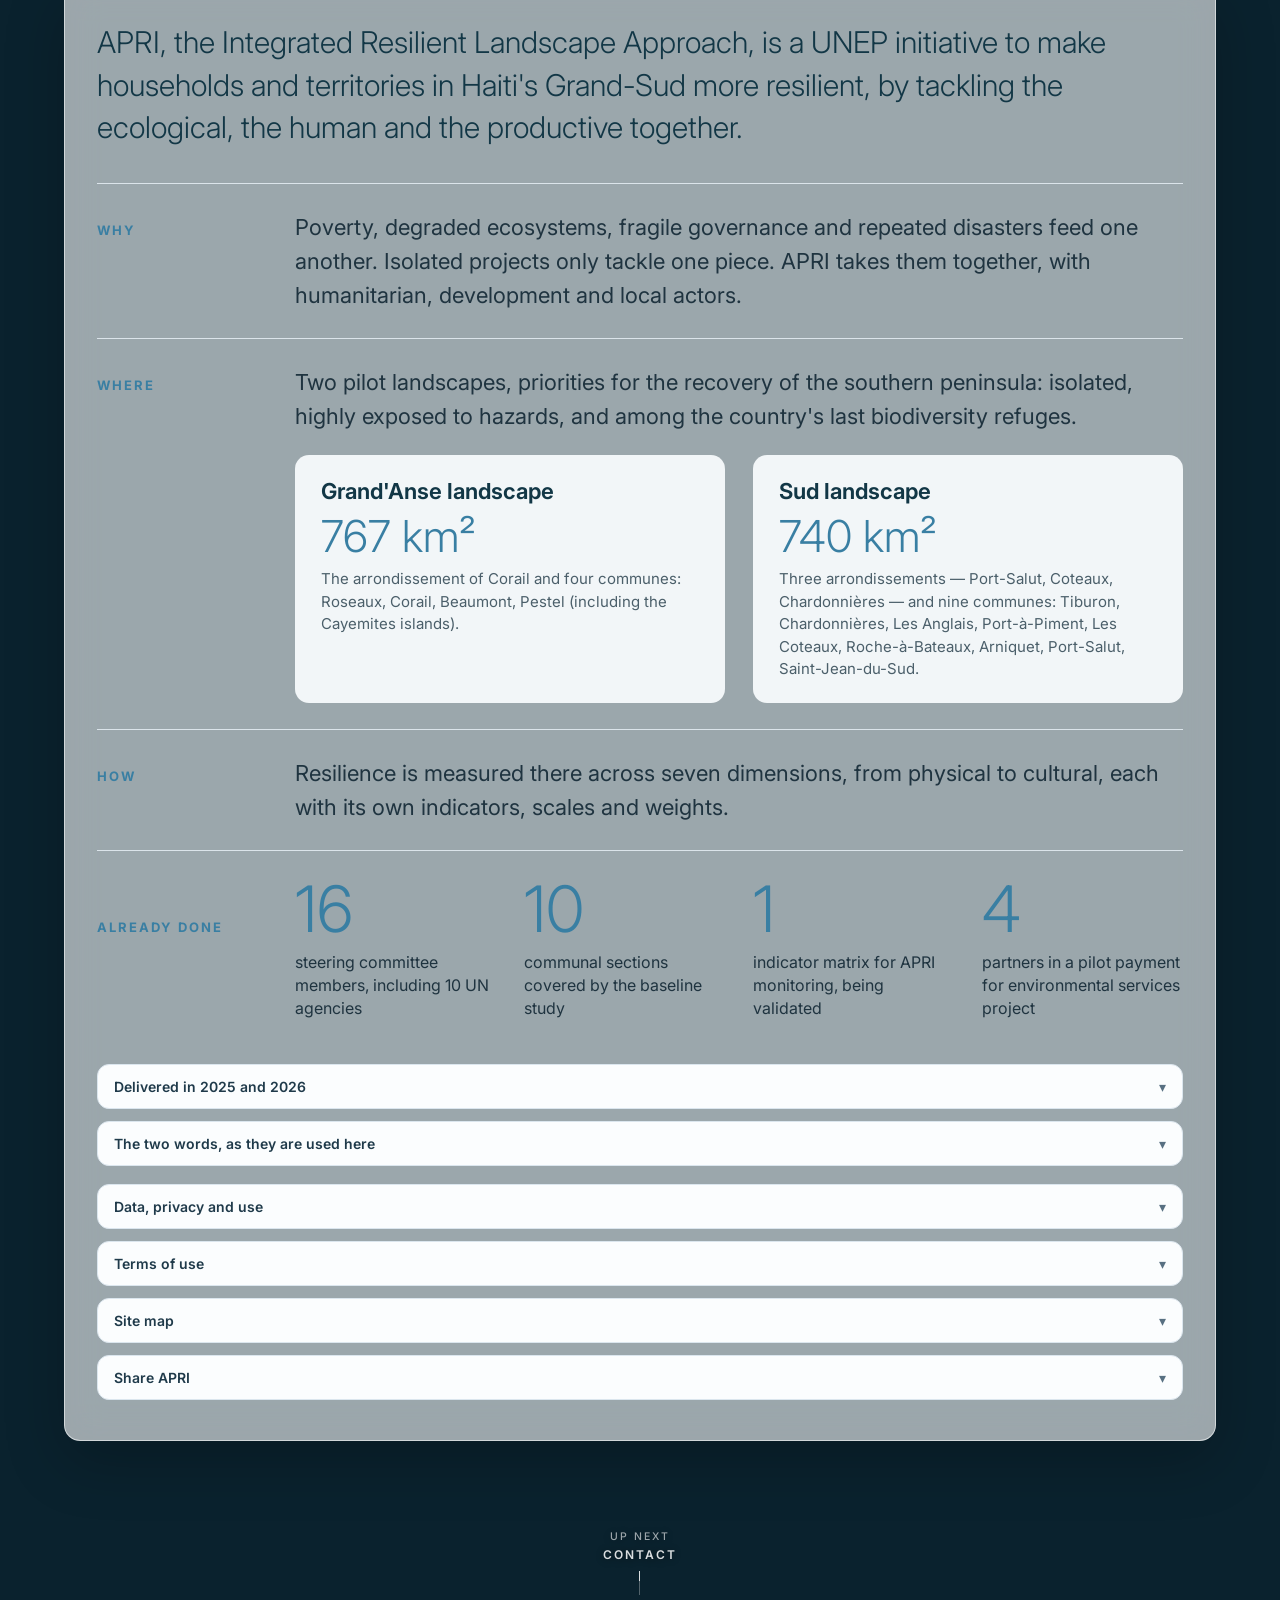
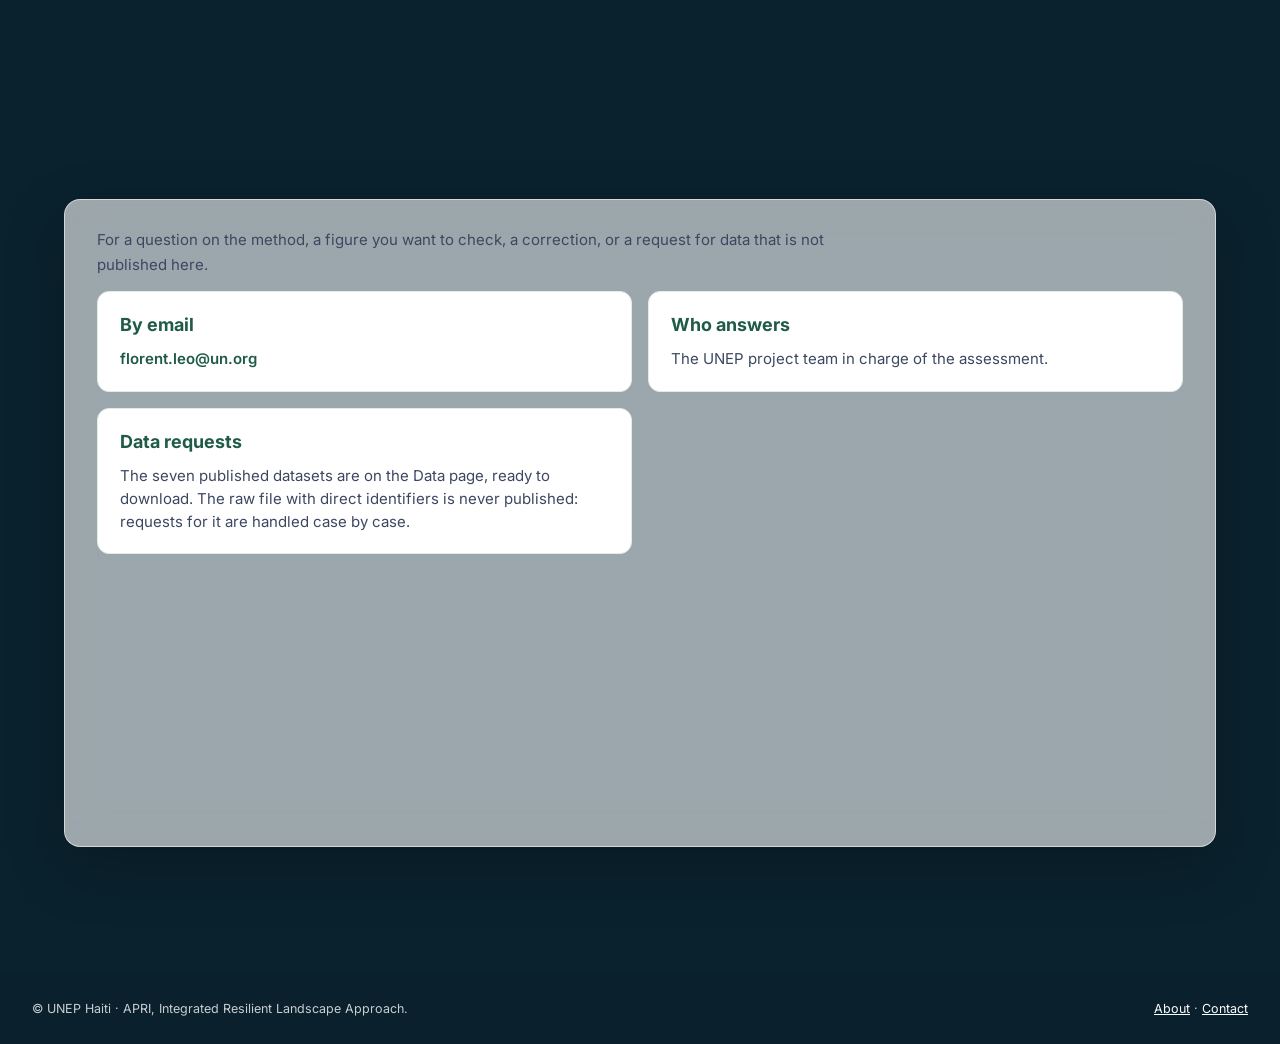
==== commit 1b423254: "Recharger le style" ====
--- a/index.html
+++ b/index.html
@@ -9,7 +9,7 @@
 <link rel="preconnect" href="https://fonts.googleapis.com"><link rel="preconnect" href="https://fonts.gstatic.com" crossorigin>
 <link href="https://fonts.googleapis.com/css2?family=Inter:wght@400;500;600;700&display=swap" rel="stylesheet">
 <link rel="preload" as="image" href="img/fond.jpg">
-<link rel="stylesheet" href="css/commun.css?v=20261013-fonds">
+<link rel="stylesheet" href="css/commun.css?v=20261013-t60">
 <style>nav.principal .item > a.nav-pictogramme{display:flex;align-items:center;justify-content:center;min-width:44px;min-height:44px;padding-inline:10px}nav.principal .nav-pictogramme svg{display:block;flex-shrink:0}@media(min-width:1101px){nav.principal{grid-template-columns:40px .85fr 1.1fr 1.1fr 1.3fr 1.1fr .8fr 100px}}</style>
 </head>
 <body>
--- a/css/commun.css
+++ b/css/commun.css
@@ -3,7 +3,7 @@
 :root{
  --nuit:#0a222e;--bleu:#397fa3;--bleu-clair:#5aa3c8;--bleu-pale:#eaf3f8;
  --vert:#2f7a5b;--vert-pale:#e7f3ec;--rouge:#b5523b;--ambre:#c98a1b;
- --texte:#1f3a4a;--texte-doux:#587082;--filet:#dbe6ee;--carte:rgba(255,255,255,.95);
+ --texte:#1f3a4a;--texte-doux:#587082;--filet:#dbe6ee;--carte:rgba(255,255,255,.6);
  --barre:72px;--rayon:16px;
  --cat1:#397fa3;--cat2:#2f7a5b;--cat3:#c98a1b;--cat4:#b5523b;--cat5:#7a5ea8;--cat6:#4f9d9a;--cat7:#8a6d3b;
 }
@@ -16,8 +16,8 @@
 #fonds{position:fixed;inset:0;z-index:-2;pointer-events:none}
 #fonds div{position:absolute;inset:0;background:center/cover no-repeat;opacity:0;transition:opacity .9s ease}
 #fonds div.visible{opacity:1}
-body::after{content:"";position:fixed;inset:0;z-index:-1;background:rgba(10,34,46,.62);transition:background .4s}
-body.defile::after{background:rgba(10,34,46,.72)}
+body::after{content:"";position:fixed;inset:0;z-index:-1;background:rgba(10,34,46,.46);transition:background .4s}
+body.defile::after{background:rgba(10,34,46,.54)}
 a{color:var(--bleu)}
 
 /* Keyboard focus stays visible against both dark backgrounds and light cards. */
@@ -74,7 +74,7 @@
 
 /* ---------- sections ---------- */
 section{min-height:100dvh;scroll-margin-top:var(--barre);position:relative}
-section.page{padding:calc(var(--barre) + 24px) 32px 32px}
+section.page{padding:calc(var(--barre) + clamp(32px,6vh,64px)) clamp(24px,5vw,80px) clamp(24px,4vh,40px)}
 #accueil{display:grid;place-items:center;text-align:center;padding:var(--barre) 24px 0}
 #accueil h1{font-size:clamp(40px,6vw,76px);font-weight:700;letter-spacing:-.02em;margin:0 0 22px;text-shadow:0 2px 24px rgba(0,0,0,.35)}
 #accueil p{font-size:clamp(16px,1.6vw,20px);margin:0 0 30px;opacity:.95}
@@ -91,7 +91,7 @@
 @keyframes descend{from{transform:translateY(-12px)}to{transform:translateY(32px)}}
 /* "up next" cue under each section card: same line and type as the home cue,
    in normal flow after the card so it never sits on maps, modules or controls */
-.fleche.suivant{width:max-content;max-width:100%;margin:clamp(20px,4vh,36px) auto 0;padding:10px 18px 6px;min-height:44px;text-align:center}
+.fleche.suivant{width:max-content;max-width:100%;margin:clamp(40px,9vh,96px) auto clamp(16px,4vh,40px);padding:10px 18px 6px;min-height:44px;text-align:center}
 .fleche-sur{font-size:10.5px;line-height:1;text-transform:uppercase;letter-spacing:.2em;font-weight:500;opacity:.7;margin-bottom:-4px;text-shadow:0 1px 8px rgba(0,0,0,.65)}
 .fleche.suivant .fleche-trait{height:24px}
 .fleche.suivant .fleche-trait::after{height:10px}
@@ -99,7 +99,9 @@
 section.page{scroll-margin-top:0}
 
 /* the white card holding a section */
-.carte-page{background:var(--carte);color:var(--texte);border-radius:var(--rayon);box-shadow:0 20px 60px rgba(0,0,0,.22);padding:28px 32px;max-width:1500px;margin:0 auto;min-height:calc(100dvh - var(--barre) - 56px)}
+.carte-page{background:var(--carte);-webkit-backdrop-filter:blur(18px) saturate(1.15);backdrop-filter:blur(18px) saturate(1.15);border:1px solid rgba(255,255,255,.55);color:var(--texte);border-radius:var(--rayon);box-shadow:0 20px 60px rgba(0,0,0,.22);padding:28px 32px;max-width:1360px;margin:0 auto;min-height:calc(100dvh - var(--barre) - 180px)}
+/* without backdrop blur the photo would show through sharply: stay nearly opaque */
+@supports not ((backdrop-filter:blur(1px)) or (-webkit-backdrop-filter:blur(1px))){.carte-page{background:rgba(255,255,255,.94)}}
 .carte-page.sans-marge{padding:10px}
 .chargement{display:grid;place-items:center;min-height:300px;color:var(--texte-doux);font-size:14px}
 .chargement::before{content:"";width:22px;height:22px;border:2.5px solid var(--filet);border-top-color:var(--bleu);border-radius:50%;animation:tourne 1s linear infinite;margin-right:10px}
@@ -177,7 +179,7 @@
  nav.principal .sous a{color:rgba(255,255,255,.85);padding:6px 10px}
  nav.principal .sous a small{display:none}
  .menu{display:block}.langue{margin-left:0}
- section.page{padding:calc(var(--barre) + 12px) 10px 16px}
+ section.page{padding:calc(var(--barre) + 24px) 16px 16px}
  .carte-page{padding:18px 16px}
  .colonnes{grid-template-columns:1fr}
  .grille.deux{grid-template-columns:1fr}
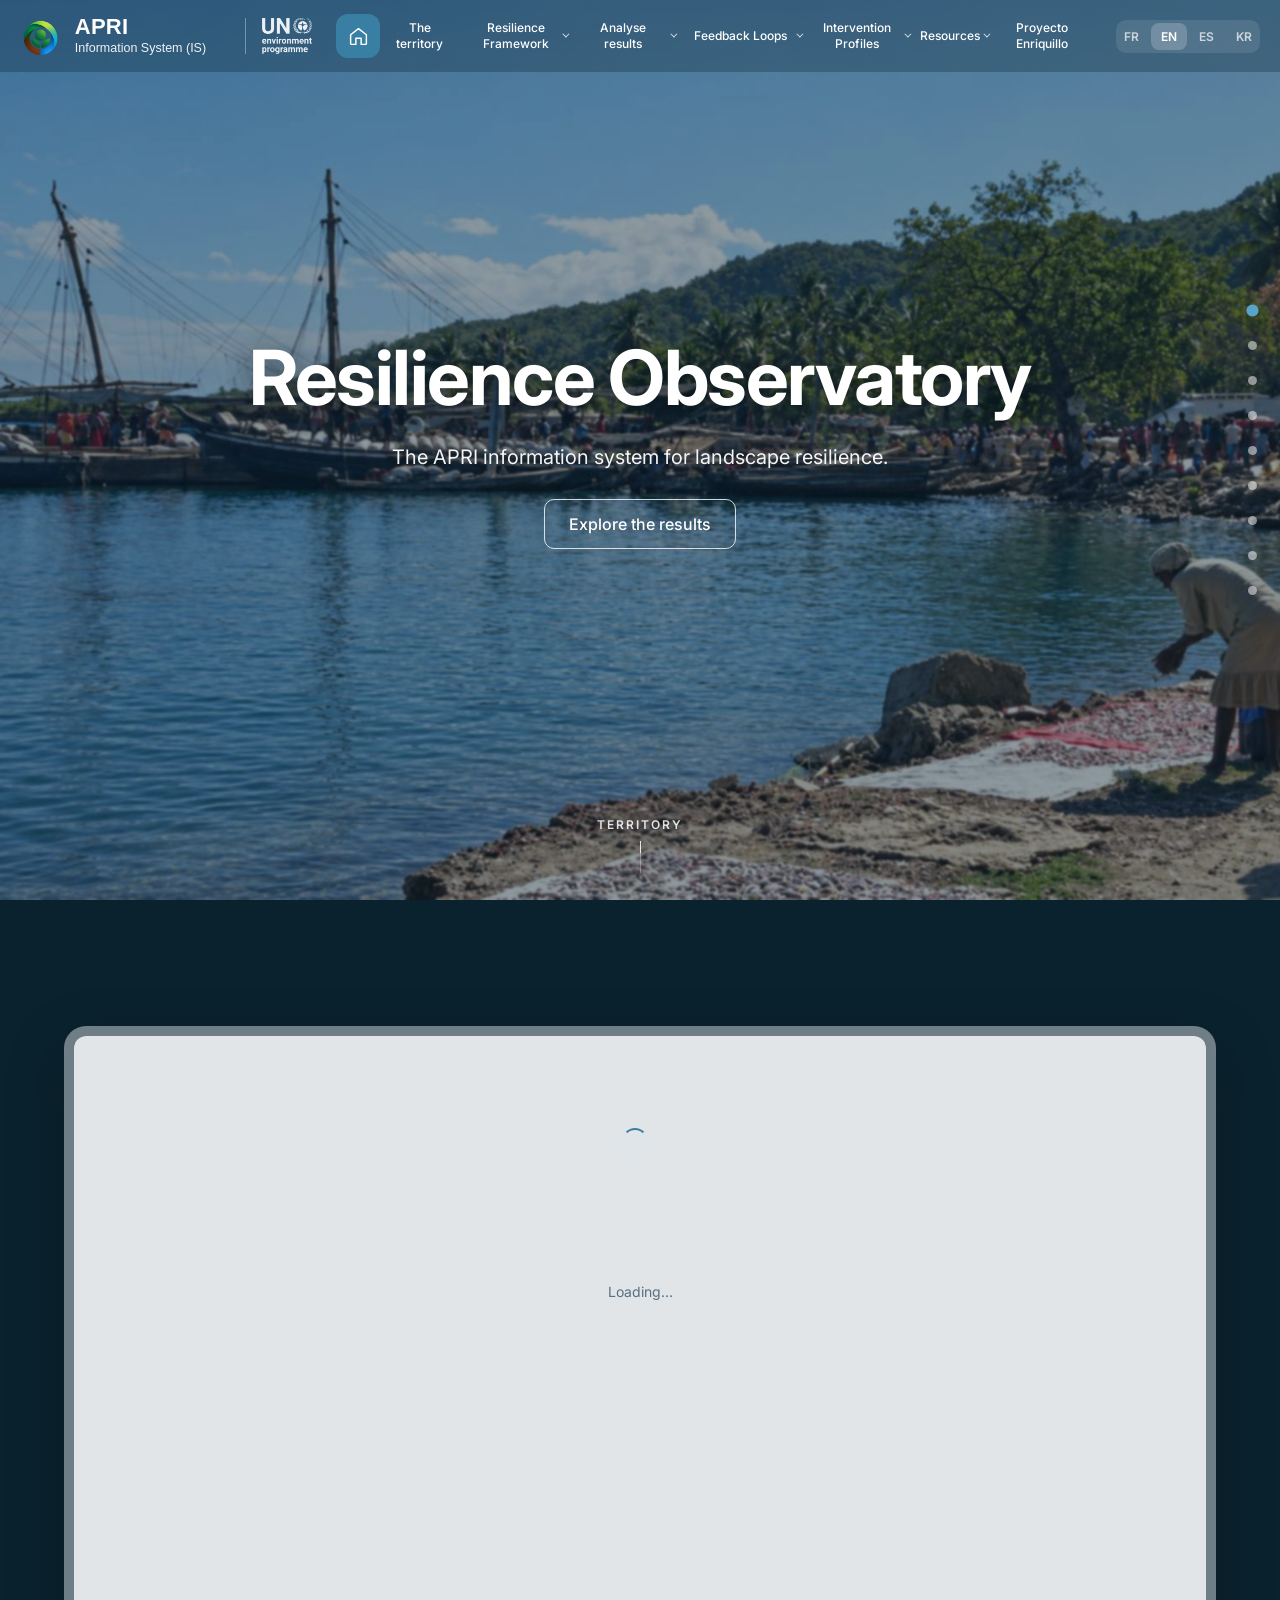
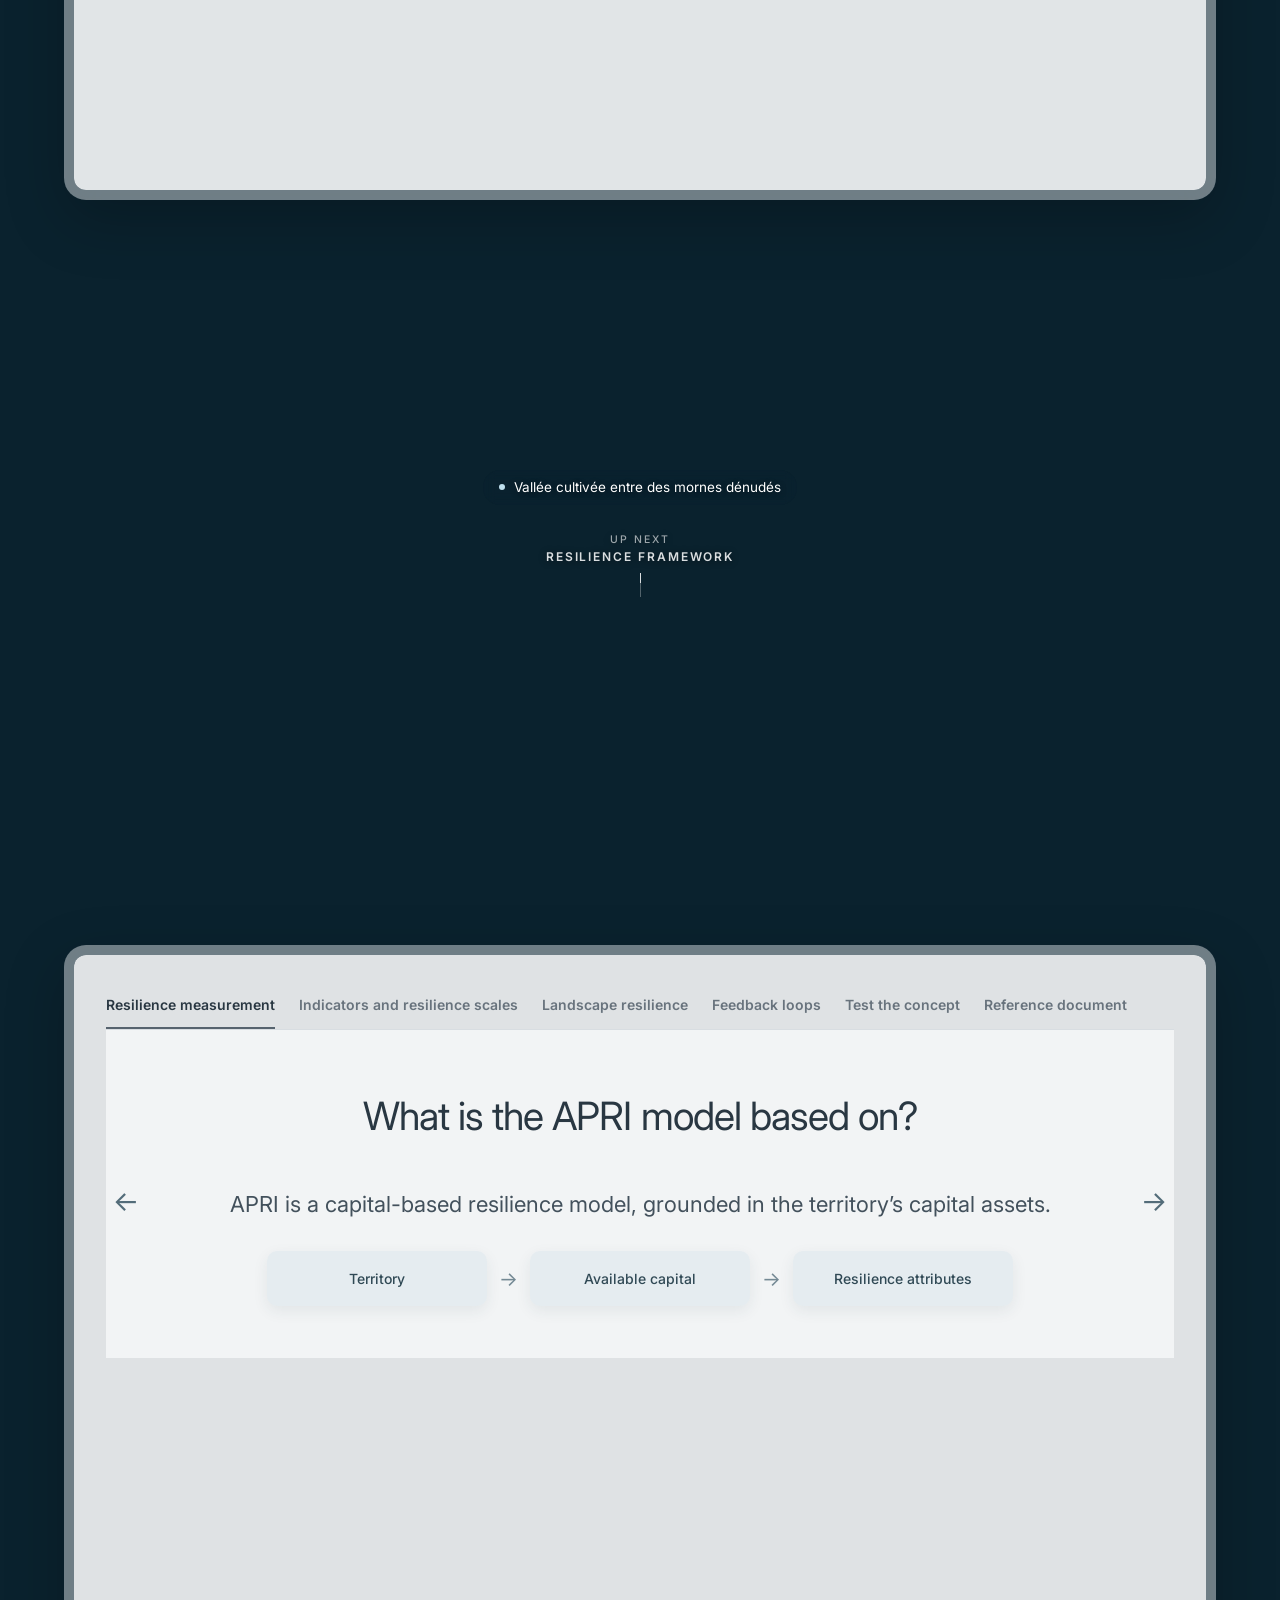
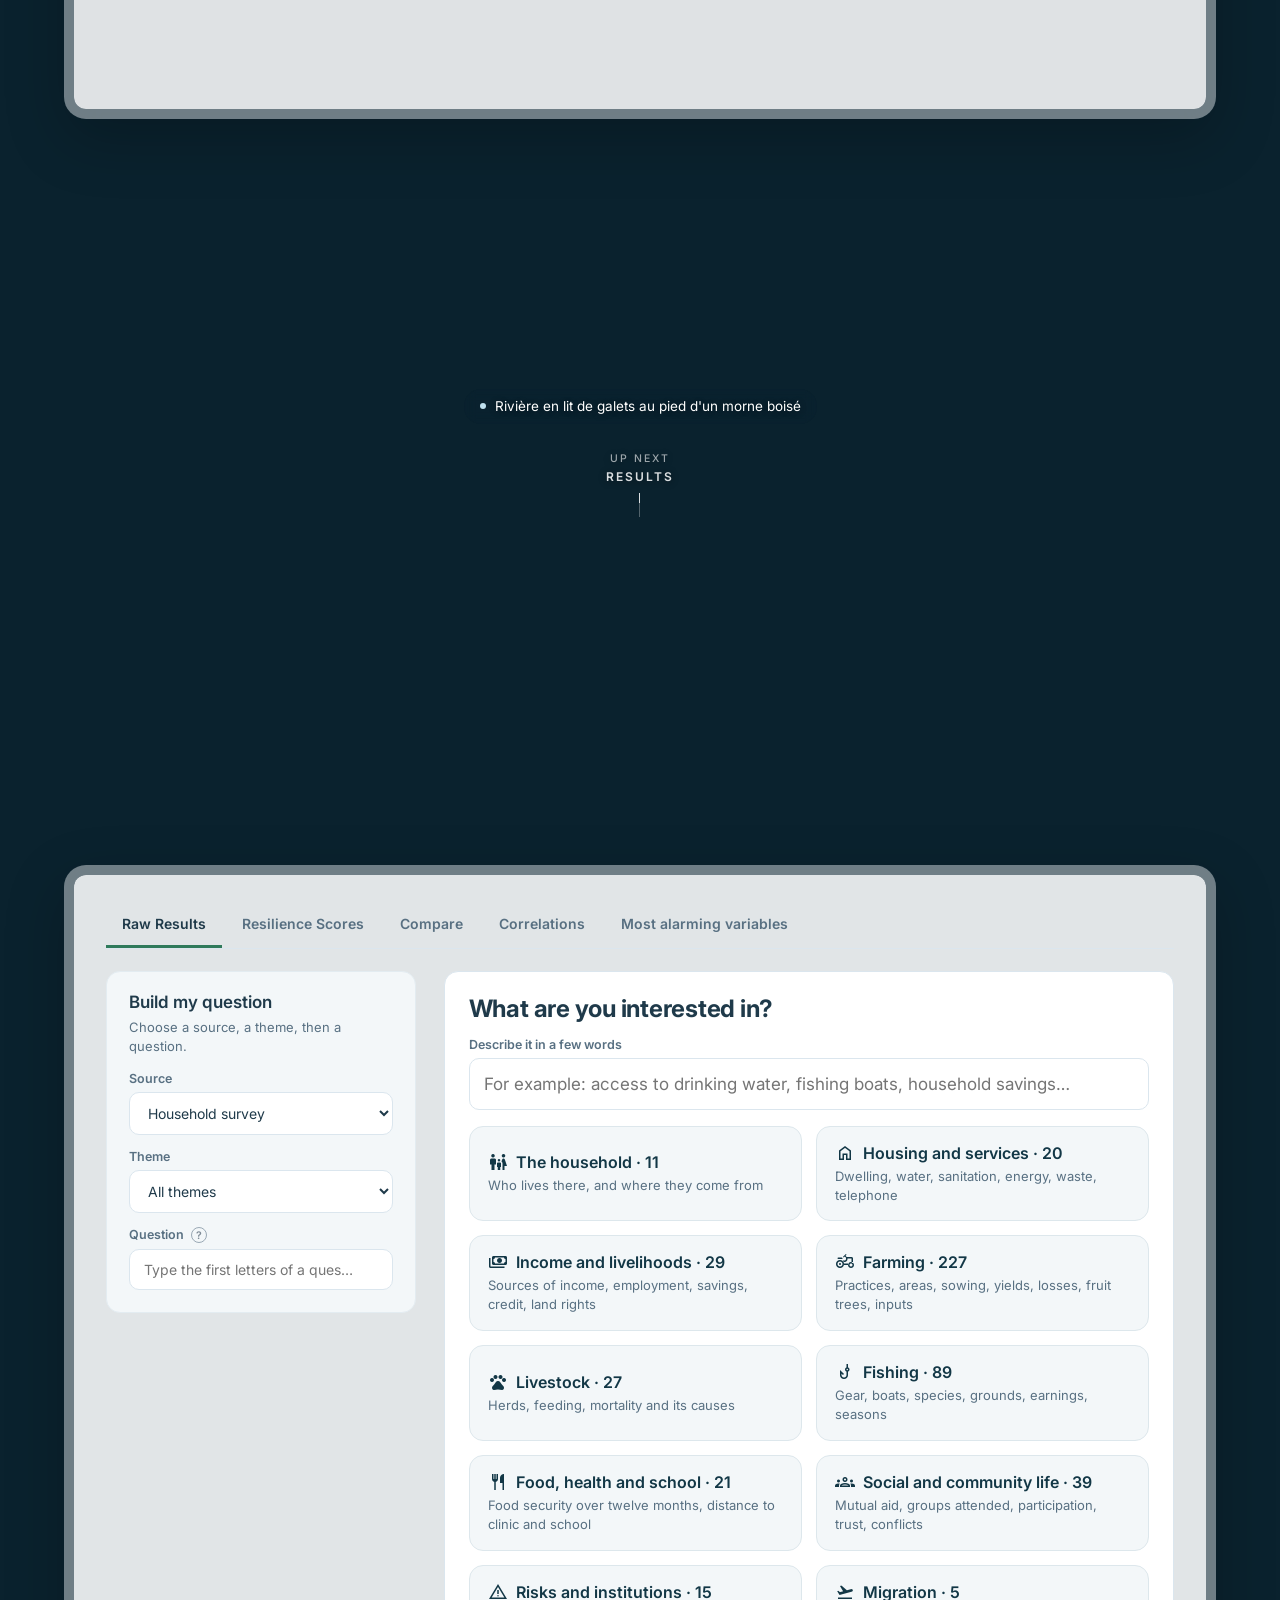
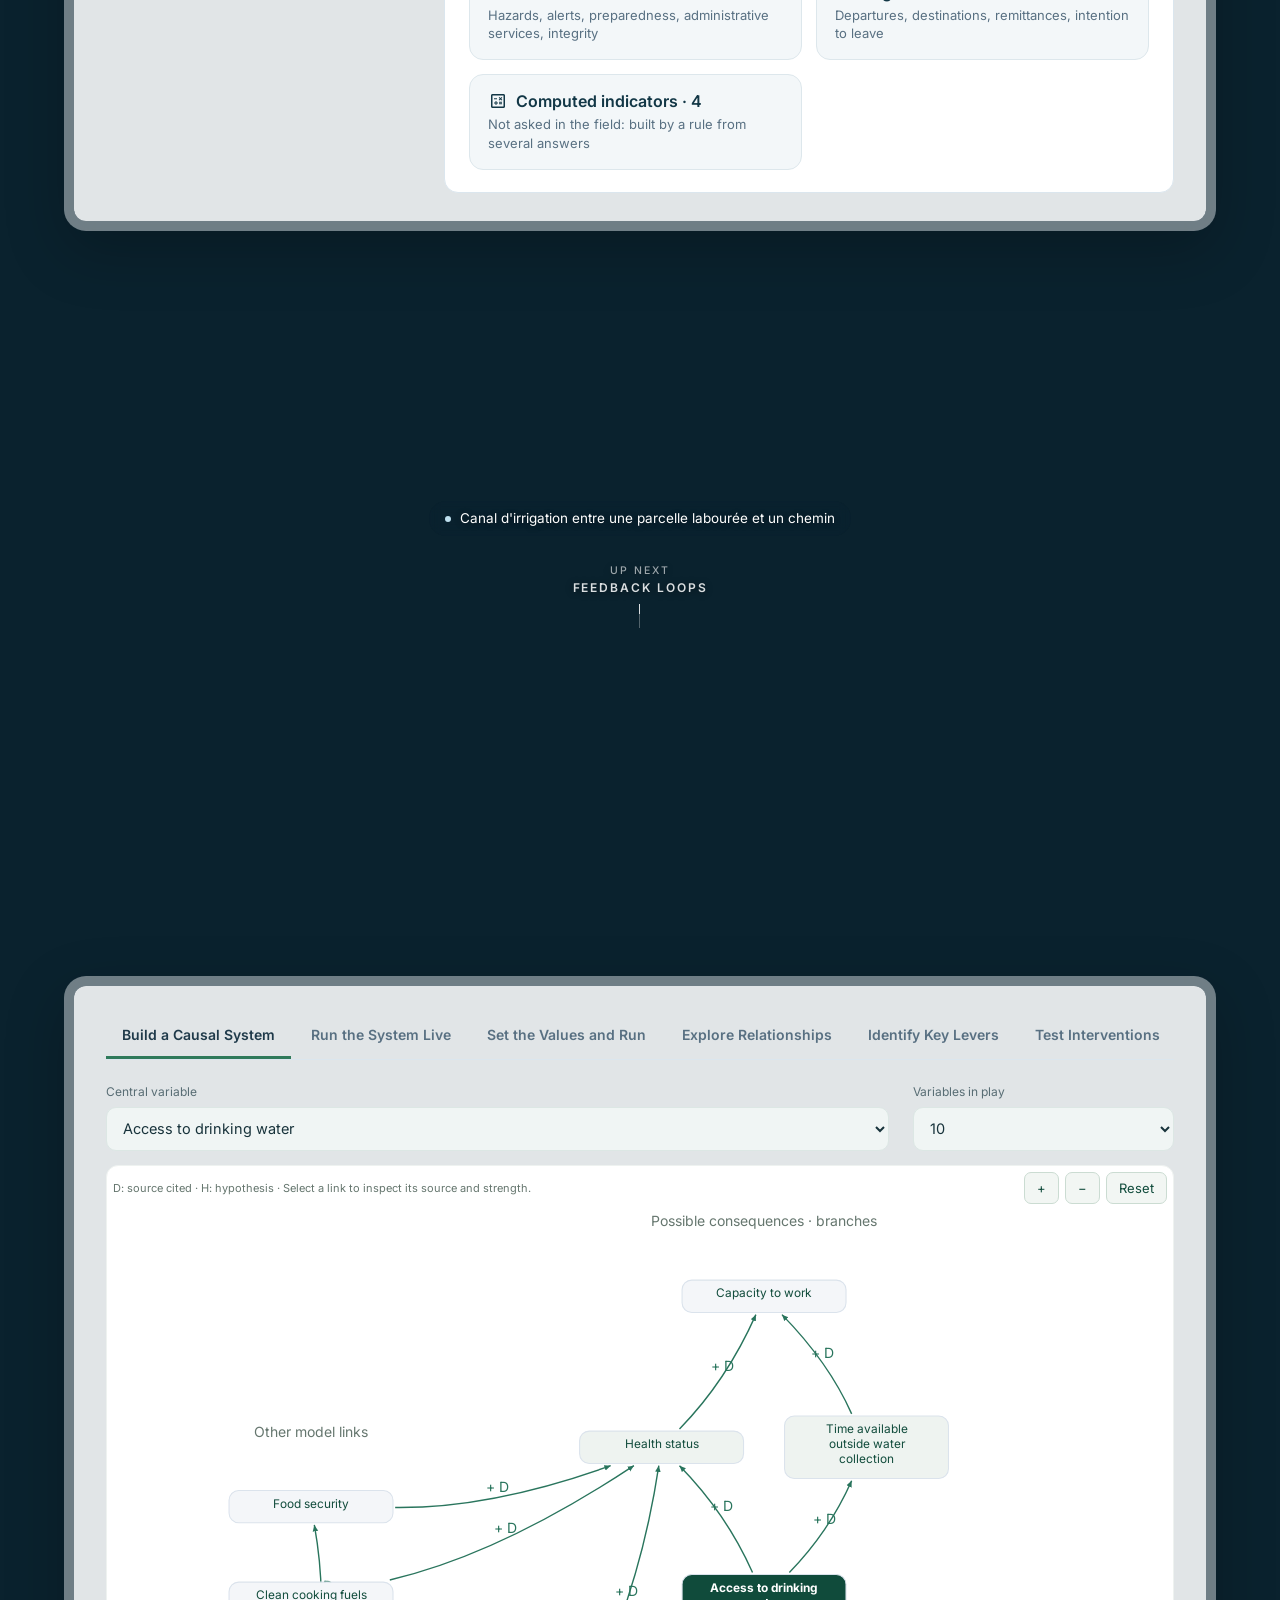
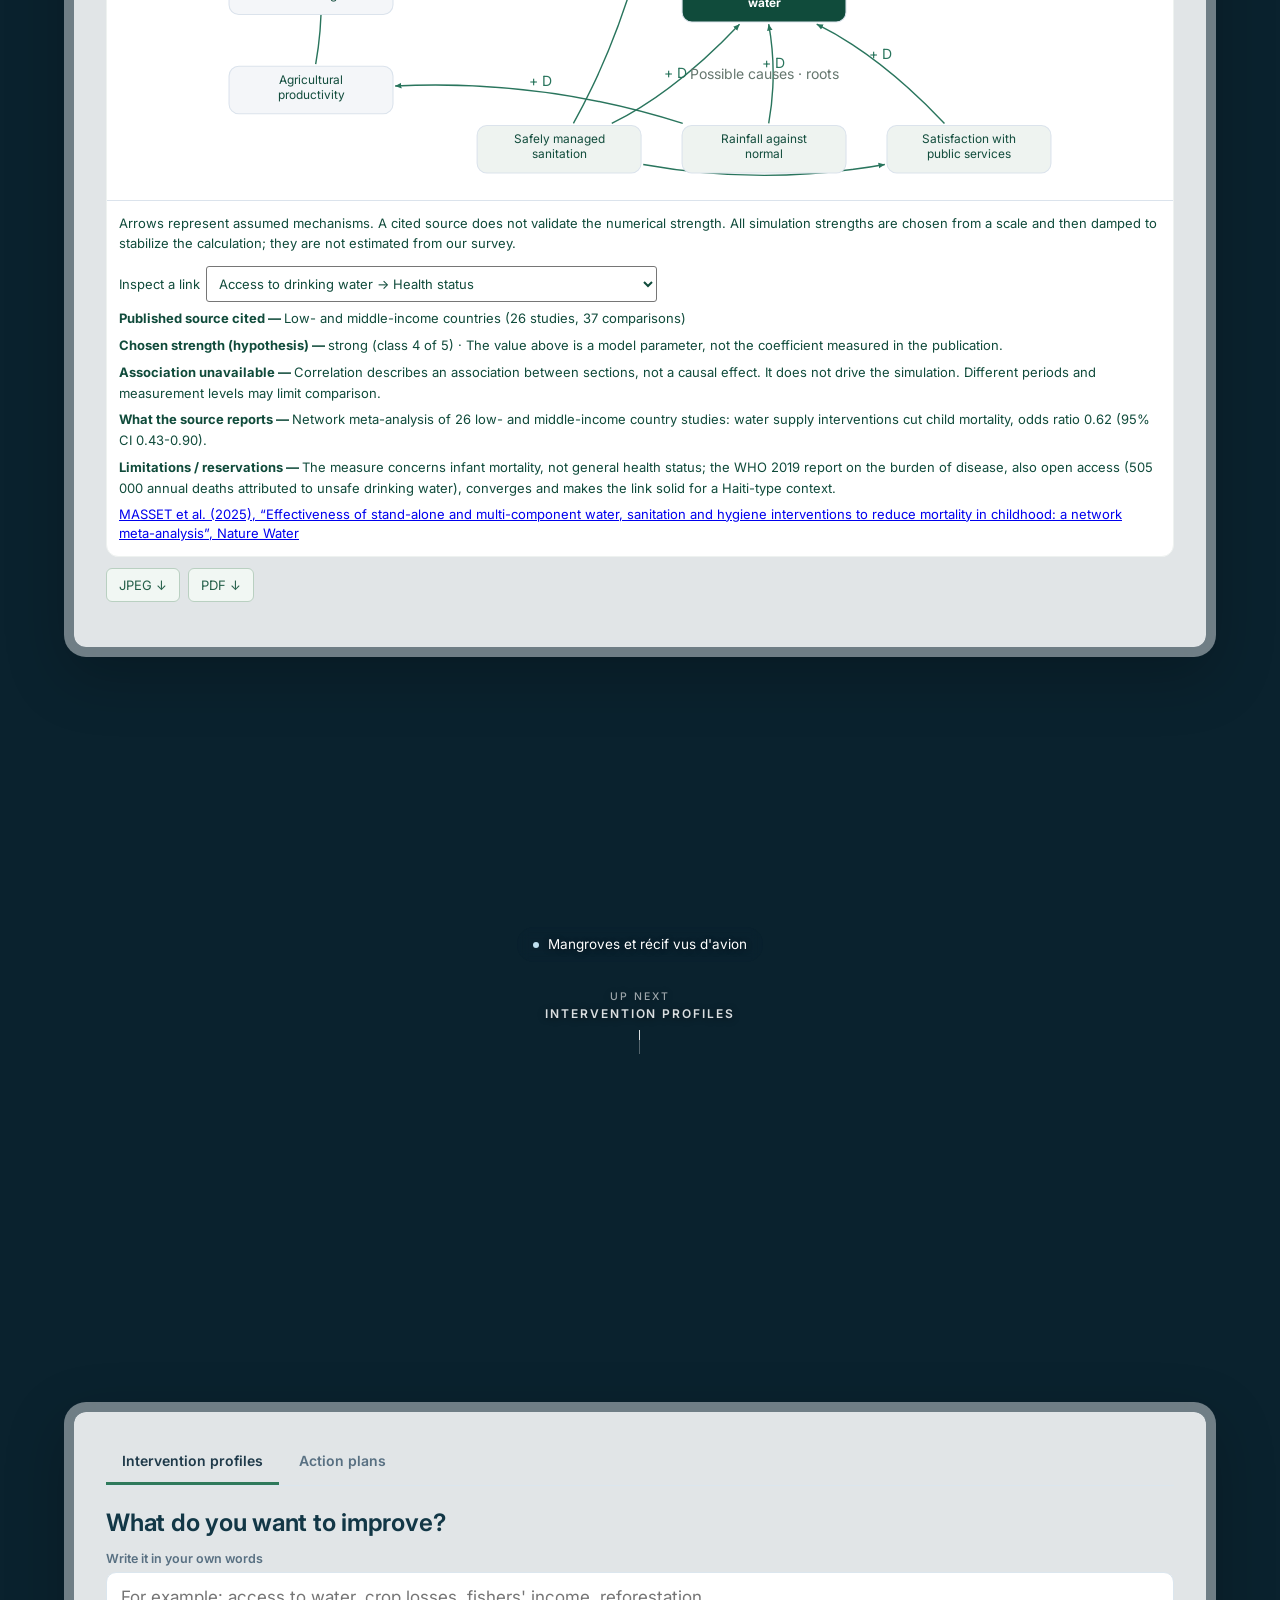
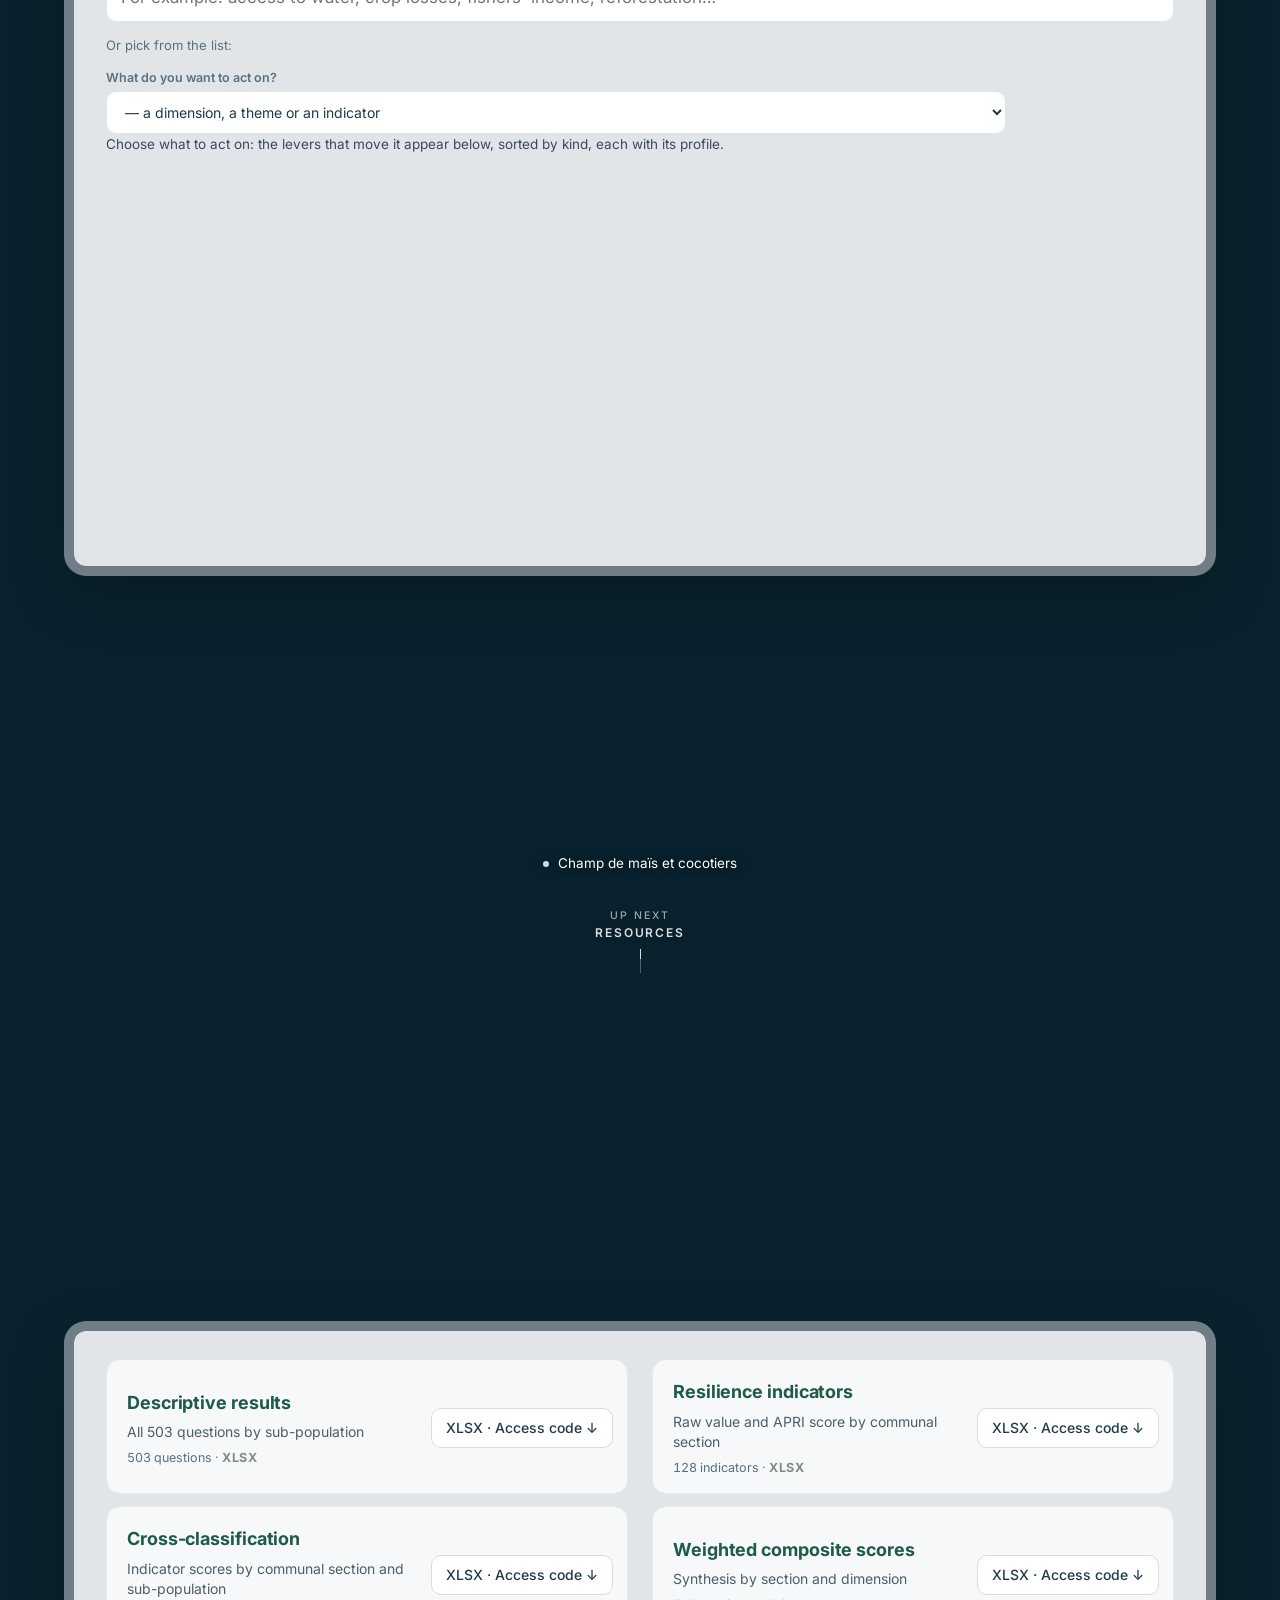
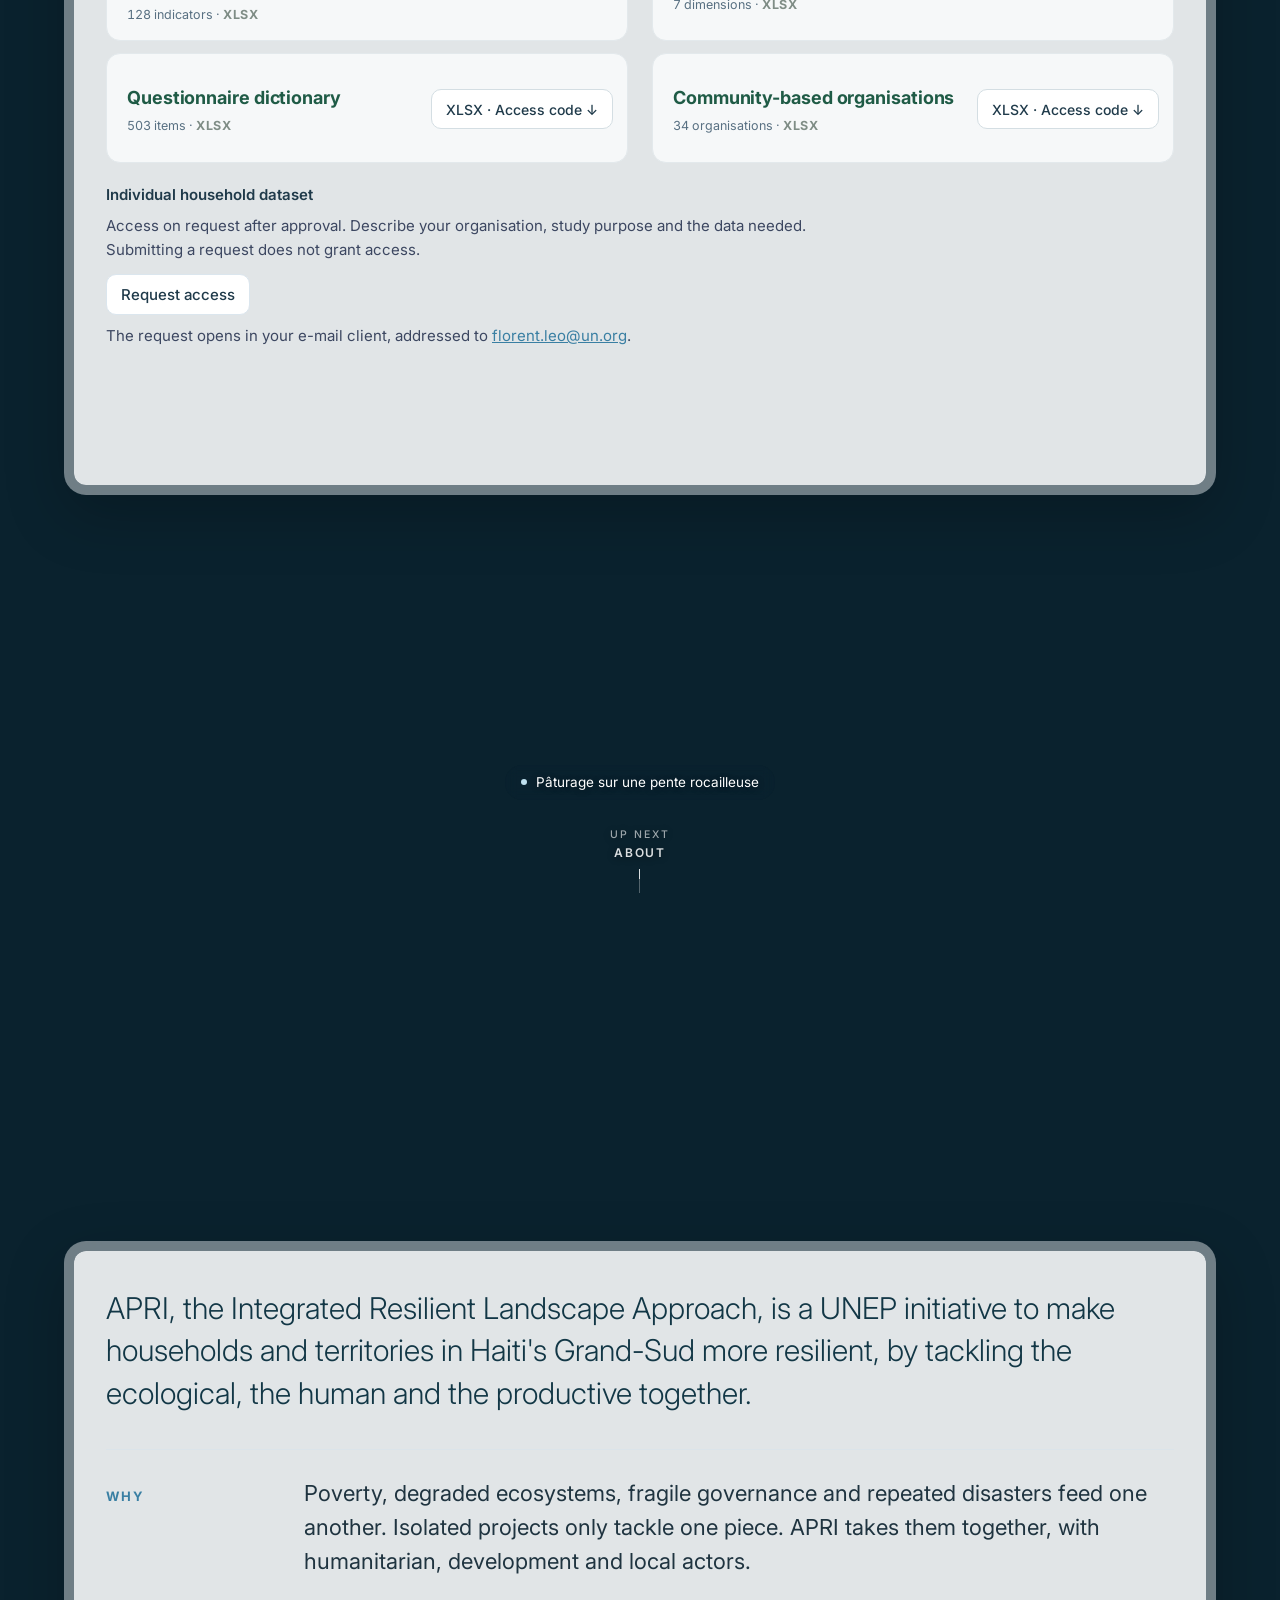
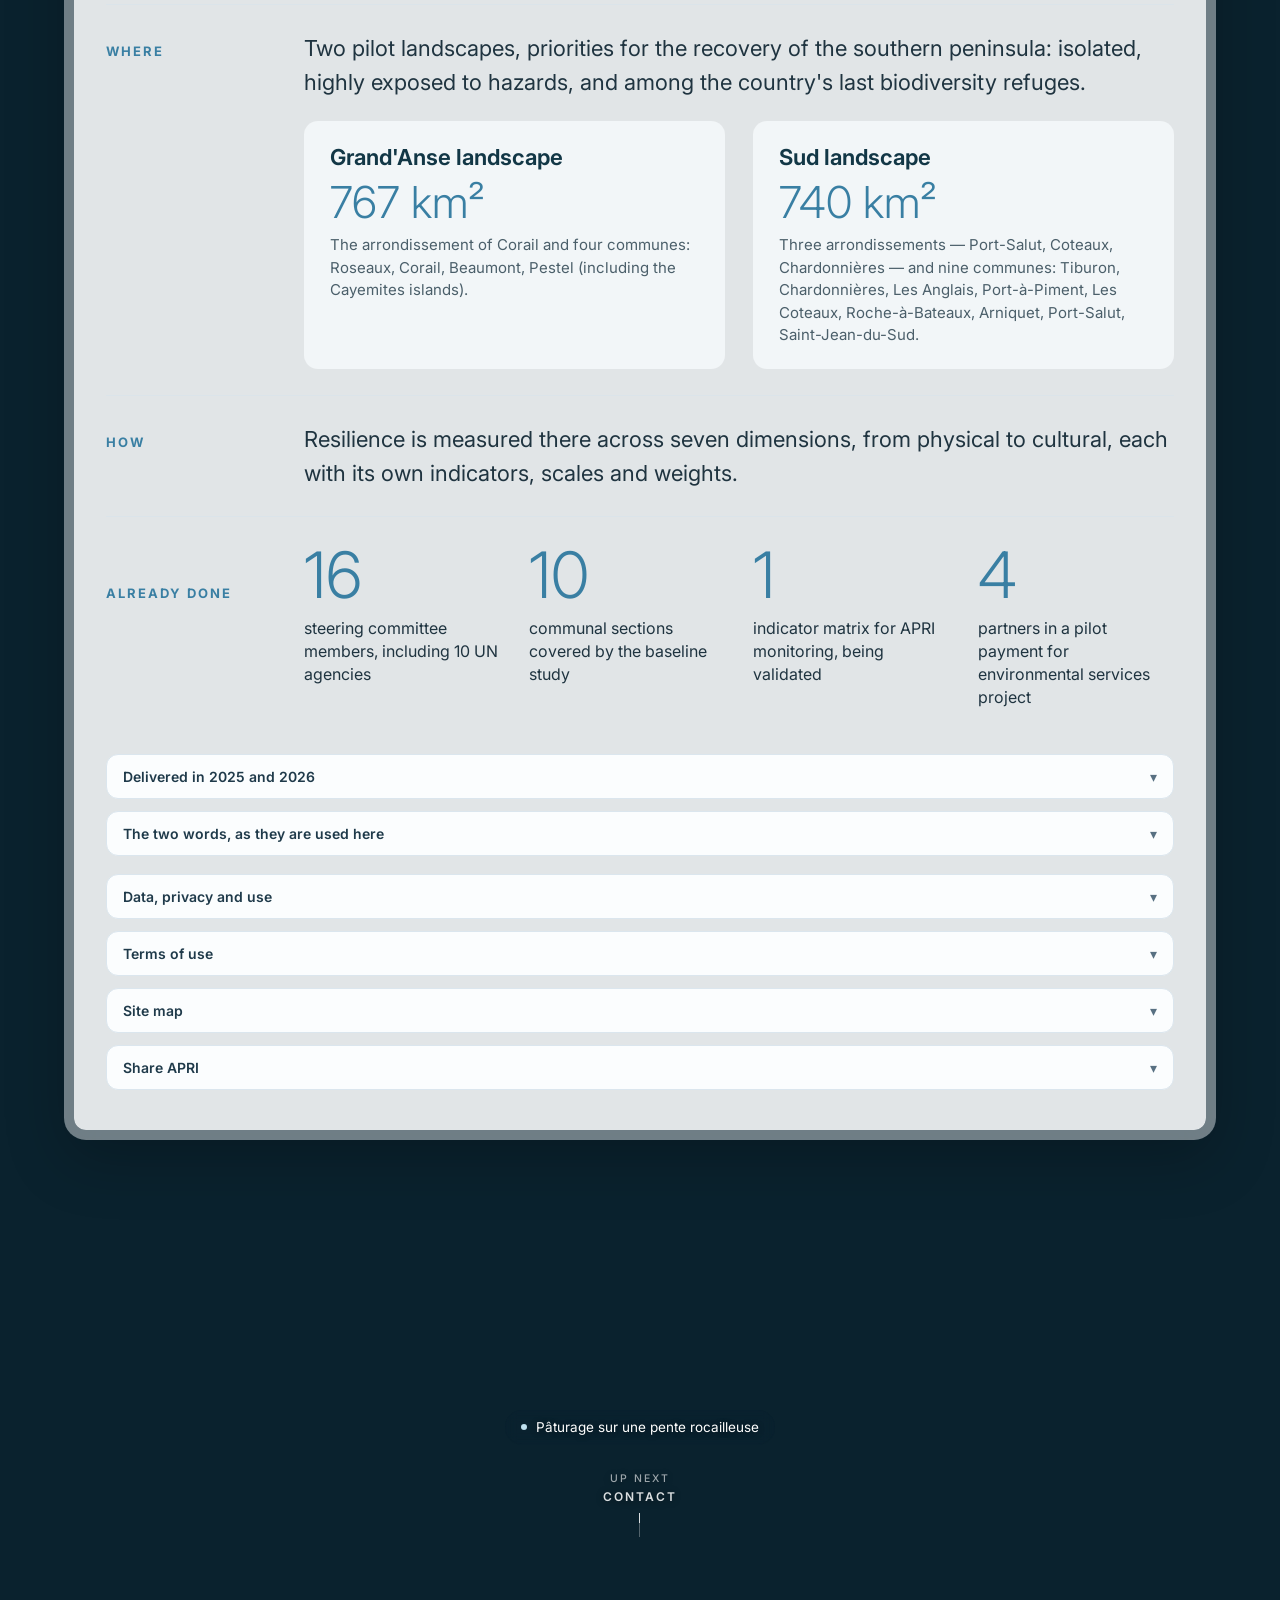
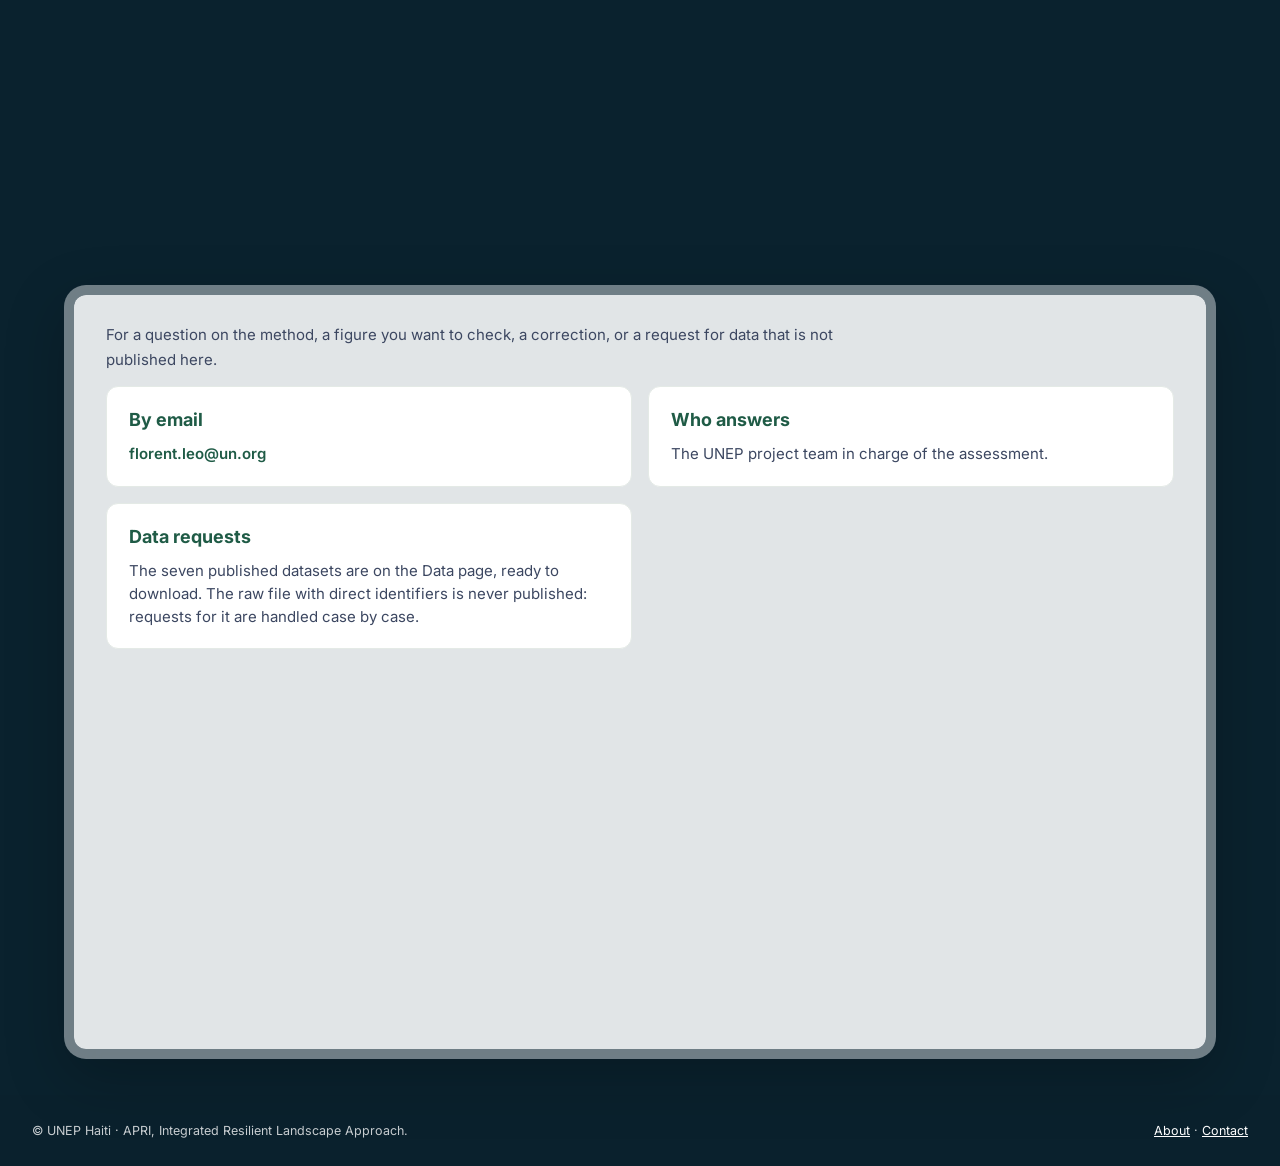
==== commit 012c5880: "Legendes des photos de fond" ====
--- a/index.html
+++ b/index.html
@@ -9,7 +9,7 @@
 <link rel="preconnect" href="https://fonts.googleapis.com"><link rel="preconnect" href="https://fonts.gstatic.com" crossorigin>
 <link href="https://fonts.googleapis.com/css2?family=Inter:wght@400;500;600;700&display=swap" rel="stylesheet">
 <link rel="preload" as="image" href="img/fond.jpg">
-<link rel="stylesheet" href="css/commun.css?v=20261013-t60">
+<link rel="stylesheet" href="css/commun.css?v=20261014-cadres">
 <style>nav.principal .item > a.nav-pictogramme{display:flex;align-items:center;justify-content:center;min-width:44px;min-height:44px;padding-inline:10px}nav.principal .nav-pictogramme svg{display:block;flex-shrink:0}@media(min-width:1101px){nav.principal{grid-template-columns:40px .85fr 1.1fr 1.1fr 1.3fr 1.1fr .8fr 100px}}</style>
 </head>
 <body>
@@ -117,6 +117,23 @@
 const FONDS = {accueil:'img/fond.jpg', territoire:'img/fond-territoire.jpg', cadre:'img/fond-cadre.jpg',
  resultats:'img/fond-resultats.jpg', boucles:'img/fond-boucles.jpg', fiches:'img/fond-fiches.jpg', ressources:'img/fond-ressources.jpg'};
 const fonds = document.getElementById('fonds');
+// caption of each photo, shown in the open space under its section card
+const LEGENDES = {
+ territoire:"Vallée cultivée entre des mornes dénudés",
+ cadre:"Rivière en lit de galets au pied d'un morne boisé",
+ resultats:"Canal d'irrigation entre une parcelle labourée et un chemin",
+ boucles:"Mangroves et récif vus d'avion",
+ fiches:"Champ de maïs et cocotiers",
+ ressources:"Pâturage sur une pente rocailleuse"
+};
+document.querySelectorAll('section.page').forEach(sec=>{
+ const parent = SECTIONS.find(s=>s.id===sec.id)?.menu || sec.id;
+ const txt = LEGENDES[parent], fl = sec.querySelector('.fleche.suivant');
+ if(!txt || !fl) return;
+ const p = document.createElement('p'); p.className='legende-photo'; p.textContent = txt;
+ sec.insertBefore(p, fl);
+});
+
 const couches = {};
 let fondActif = null;
 function changerFond(id){
--- a/css/commun.css
+++ b/css/commun.css
@@ -201,3 +201,14 @@
  .marque .filet{margin:0 2px;height:28px}.marque img.unep{height:28px}
  .langue{width:100%;display:flex;justify-content:flex-end;margin-left:0}
 }
+
+
+/* ---------- one frame for every section, modelled on the territory map ----------
+   a translucent 10 px rim around a near-opaque panel, the same height everywhere,
+   and a wide open band between sections where the photo and its caption show */
+.carte-page{border:10px solid rgba(255,255,255,.42);background:rgba(250,251,252,.9);background-clip:padding-box;border-radius:22px;min-height:calc(100dvh - var(--barre) - 54px)}
+.carte-page.sans-marge{padding:0;background:rgba(250,251,252,.6);overflow:hidden}
+.legende-photo{width:max-content;max-width:min(90%,640px);margin:clamp(120px,30vh,320px) auto 0;padding:8px 16px;border-radius:999px;background:rgba(10,34,46,.35);-webkit-backdrop-filter:blur(6px);backdrop-filter:blur(6px);color:#fff;font-size:13.5px;line-height:1.4;text-align:center;text-shadow:0 1px 6px rgba(0,0,0,.4)}
+.legende-photo::before{content:"";display:inline-block;width:6px;height:6px;margin:0 9px 2px 0;border-radius:50%;background:#bfe0ef;vertical-align:middle}
+.fleche.suivant{margin:20px auto clamp(80px,20vh,220px)}
+@media(max-width:1100px){.carte-page{border-width:6px;border-radius:16px}.legende-photo{margin-top:clamp(64px,18vh,160px)}}
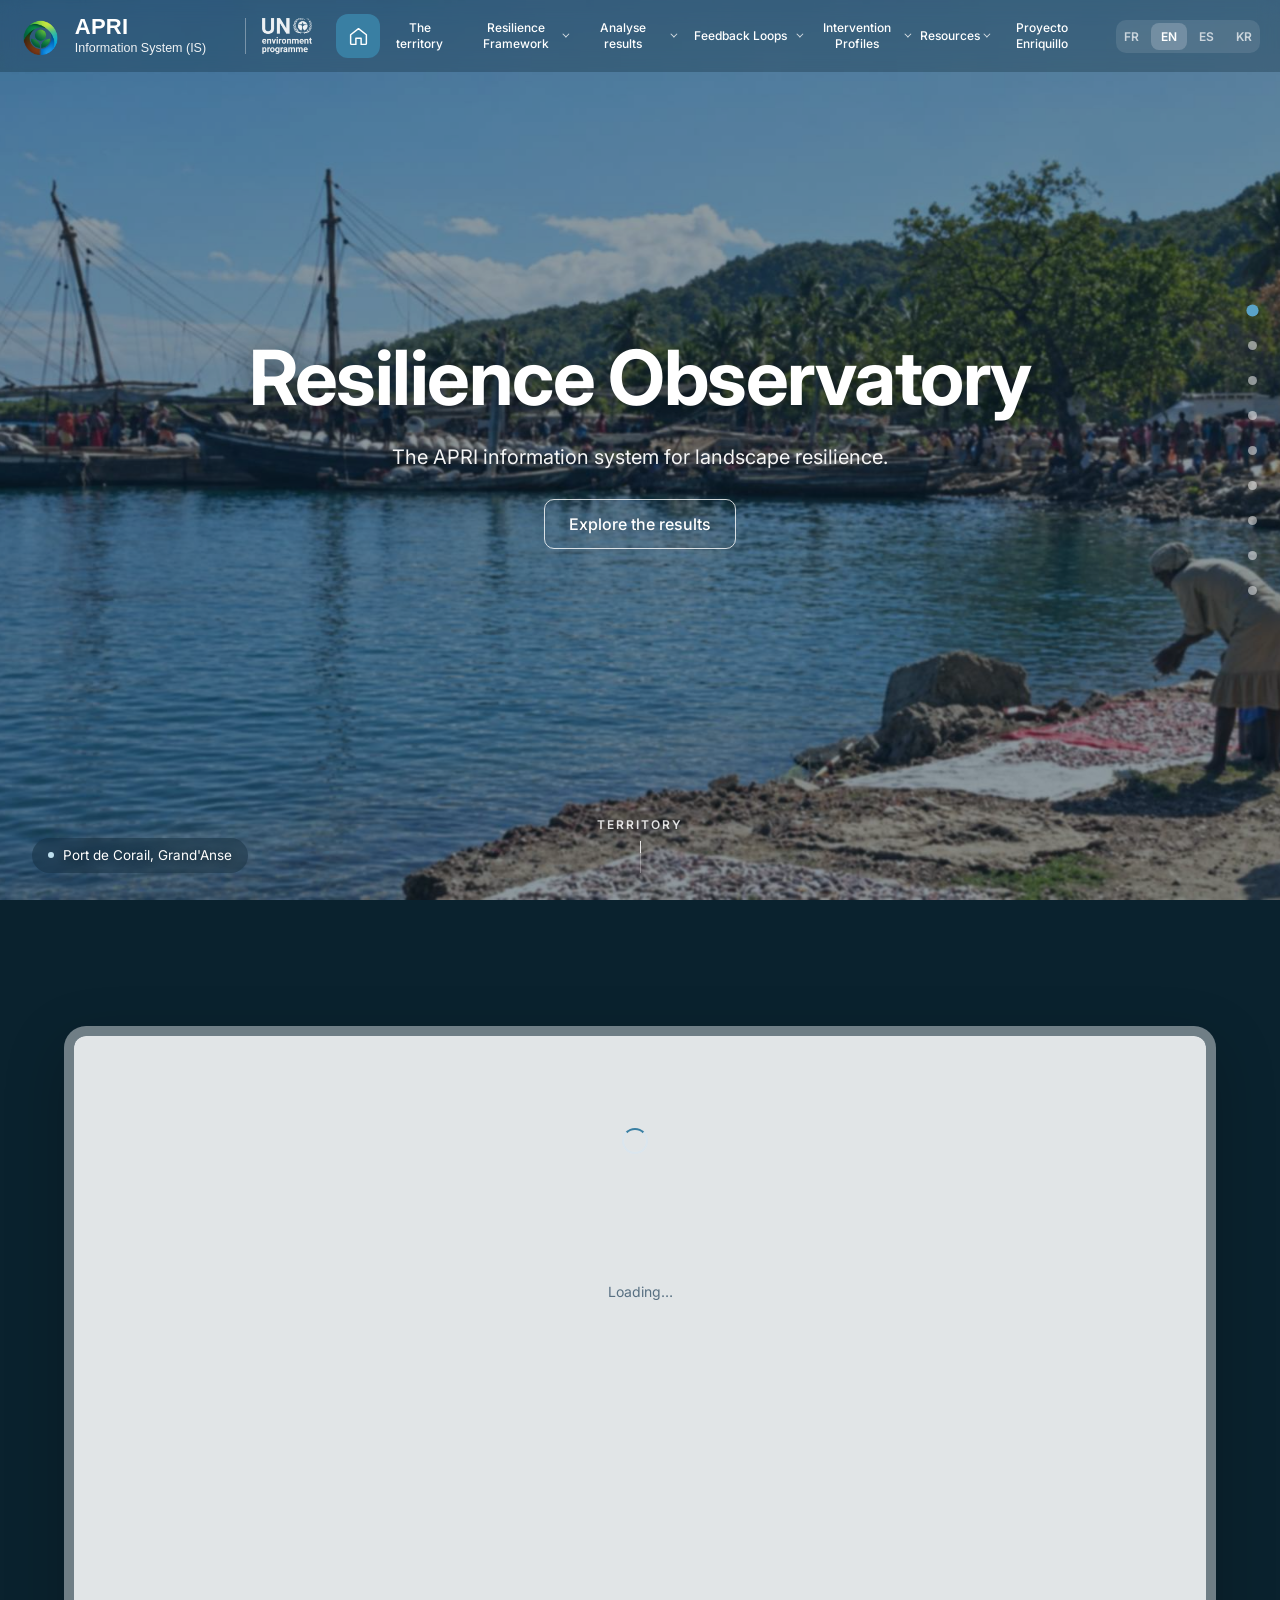
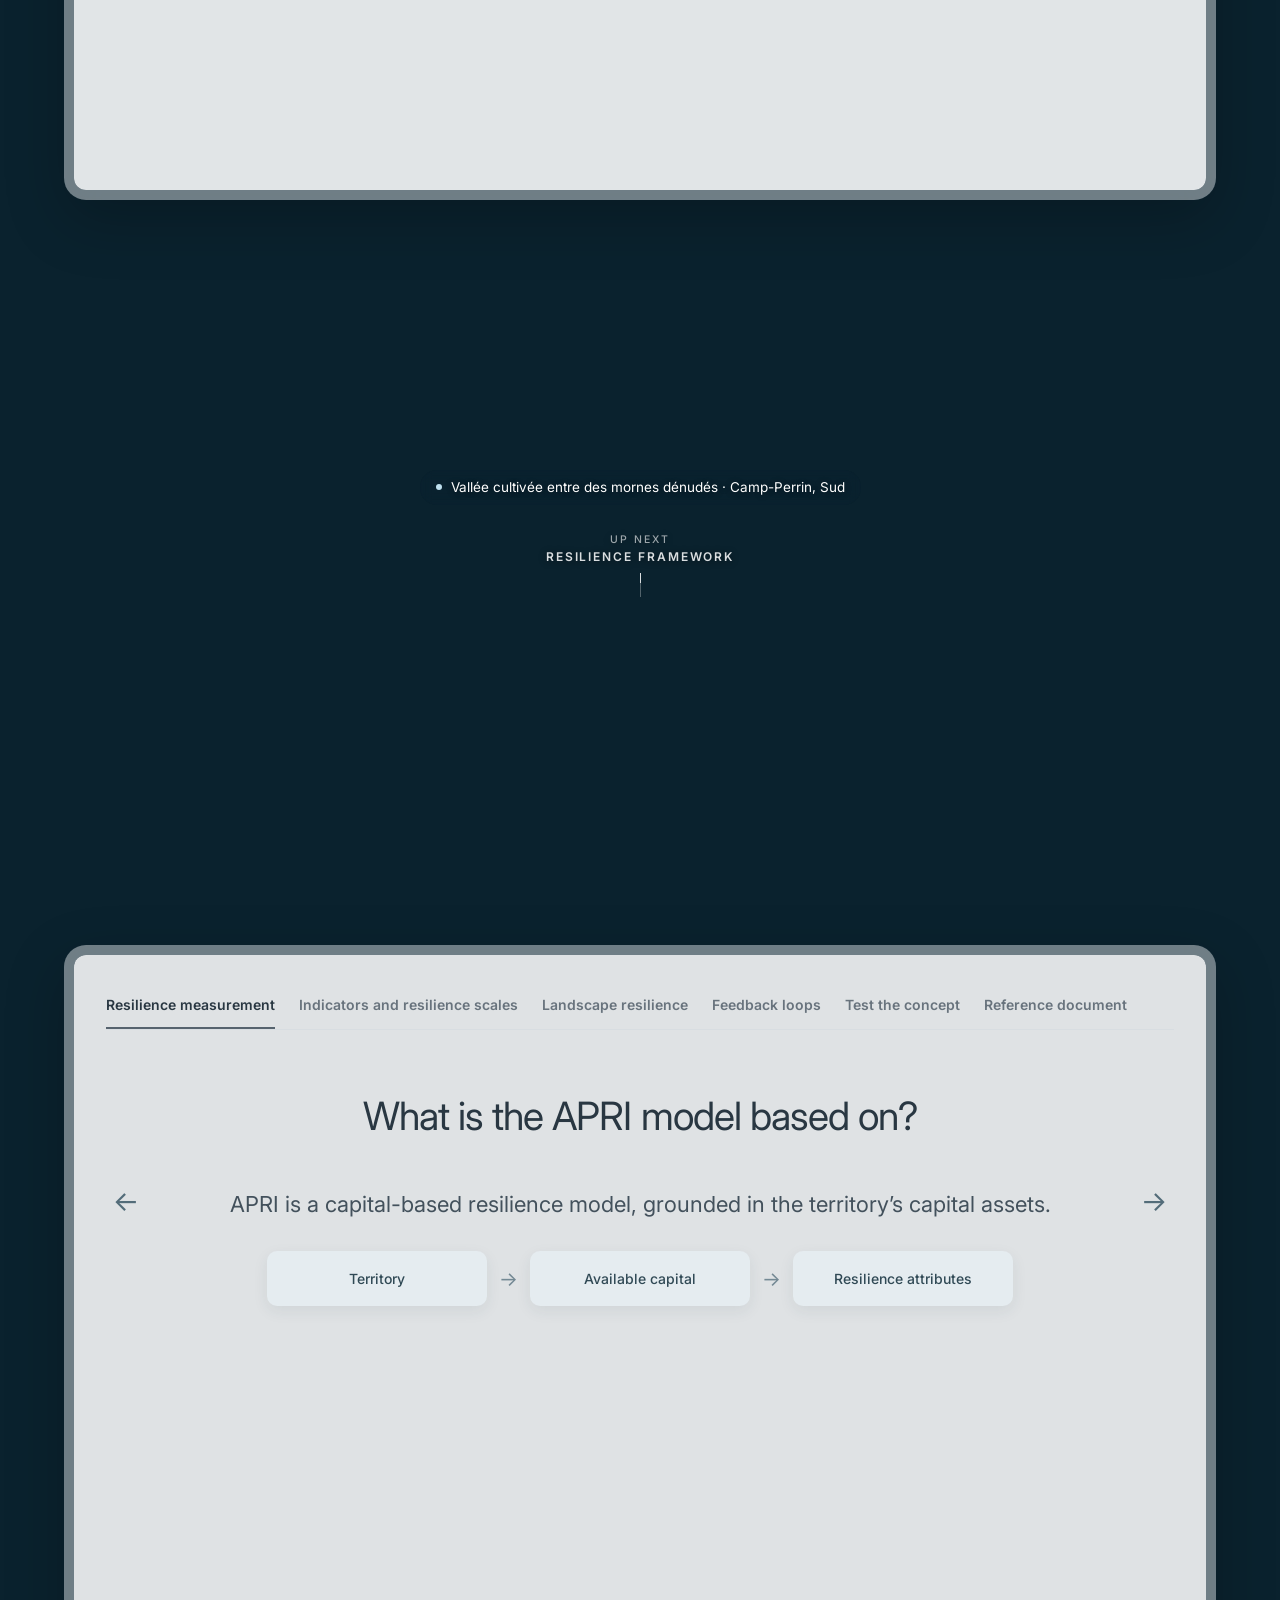
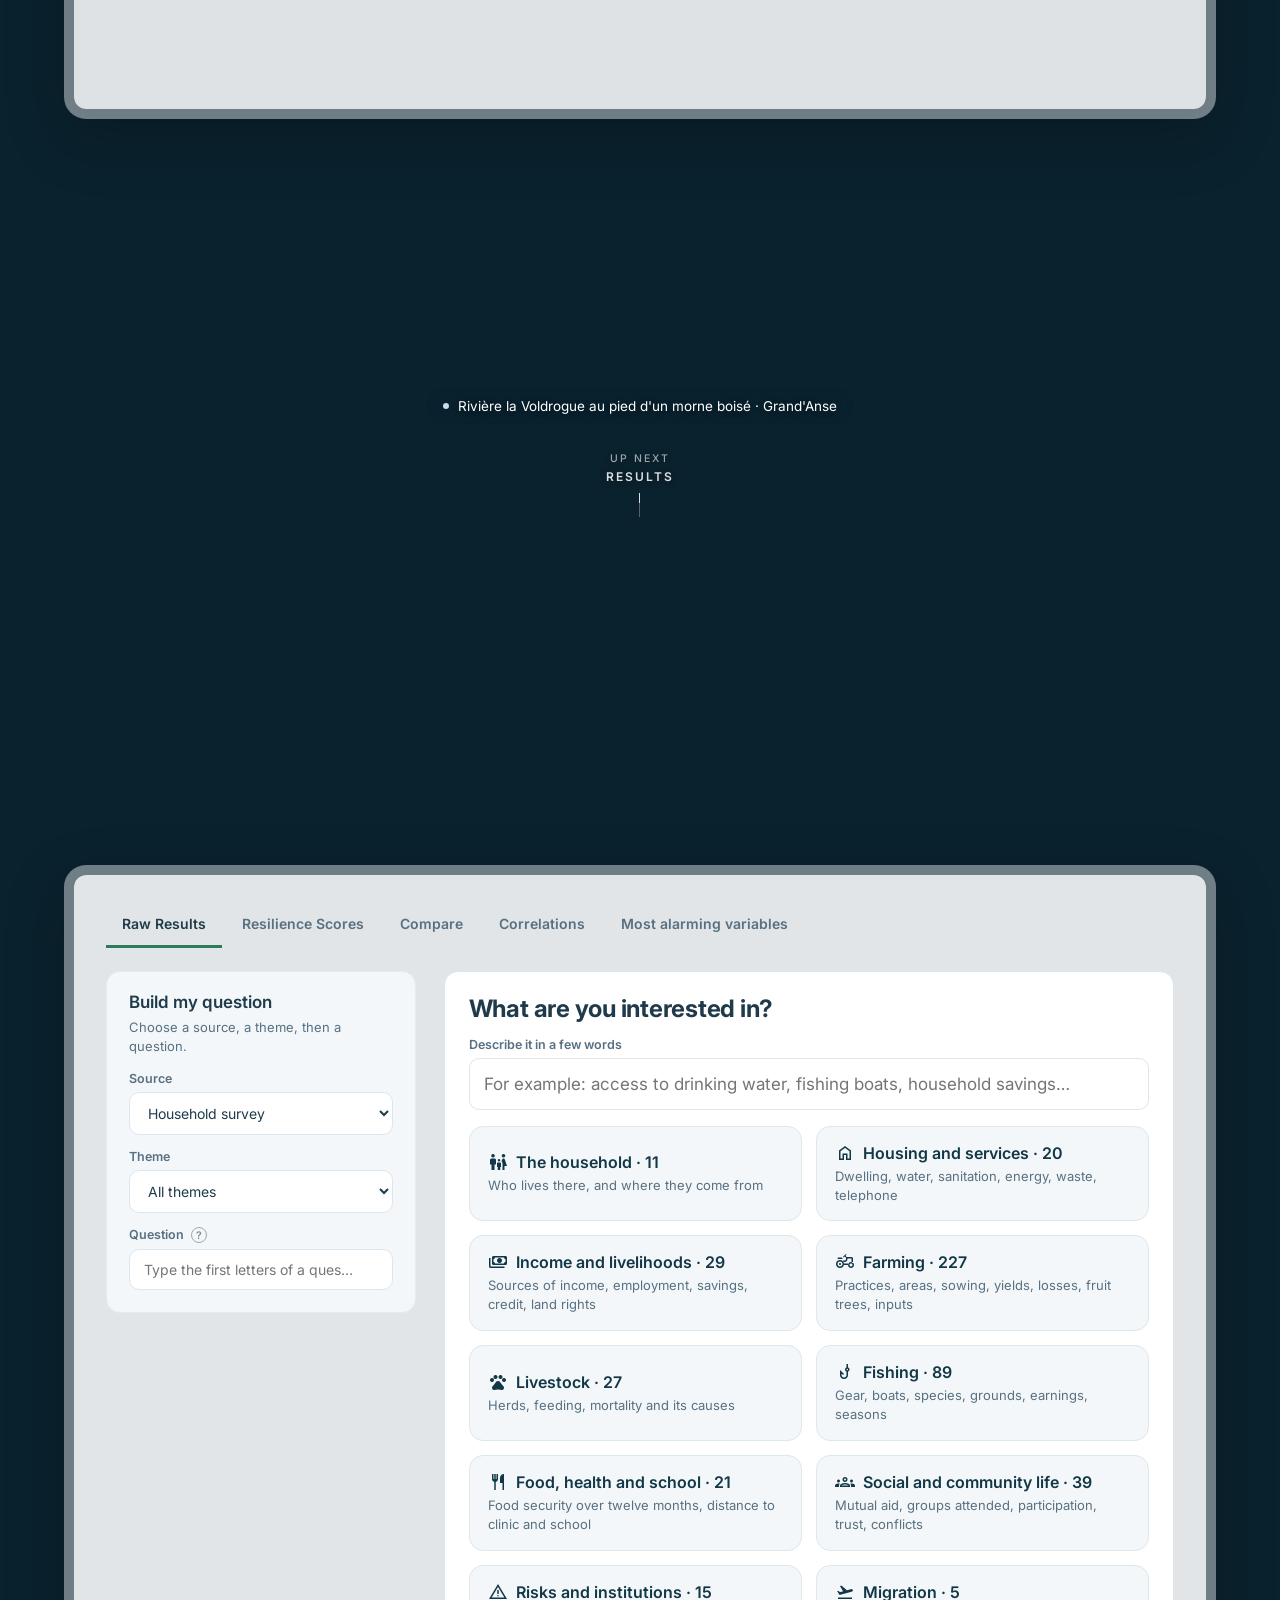
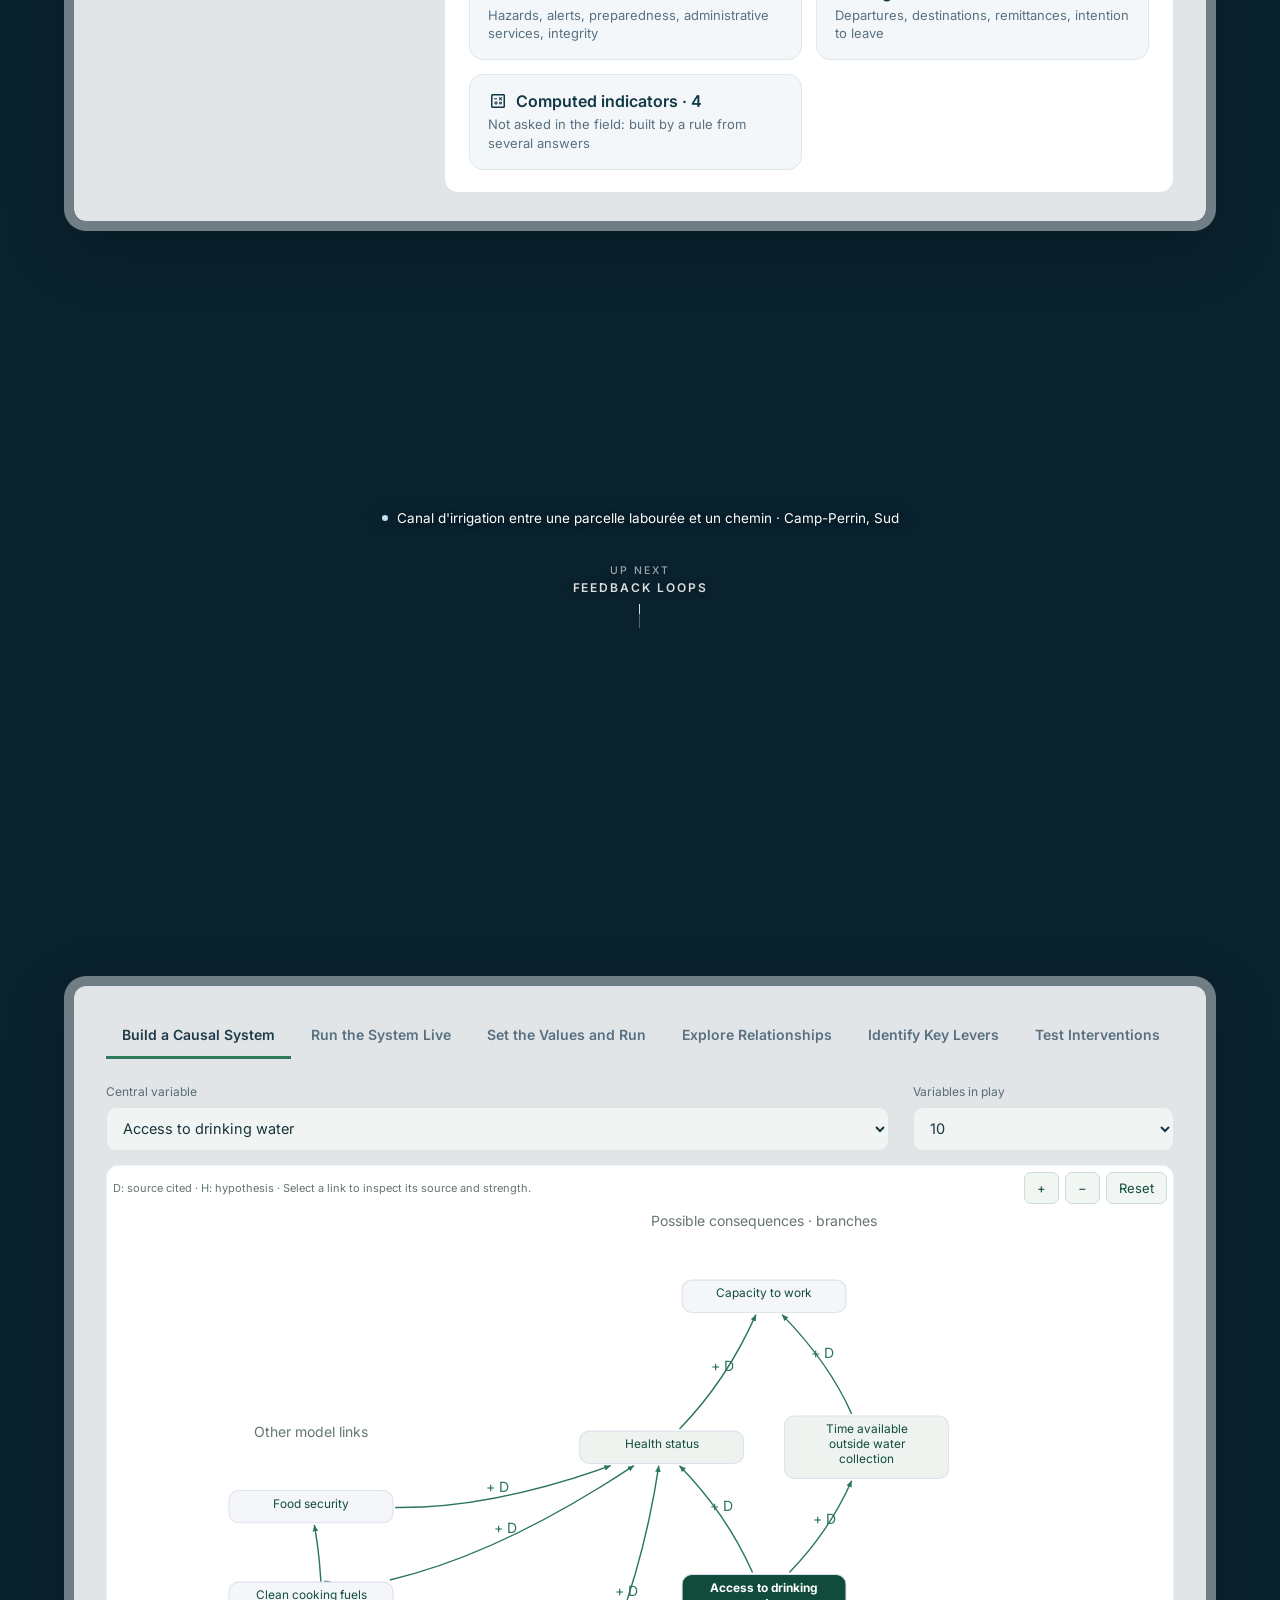
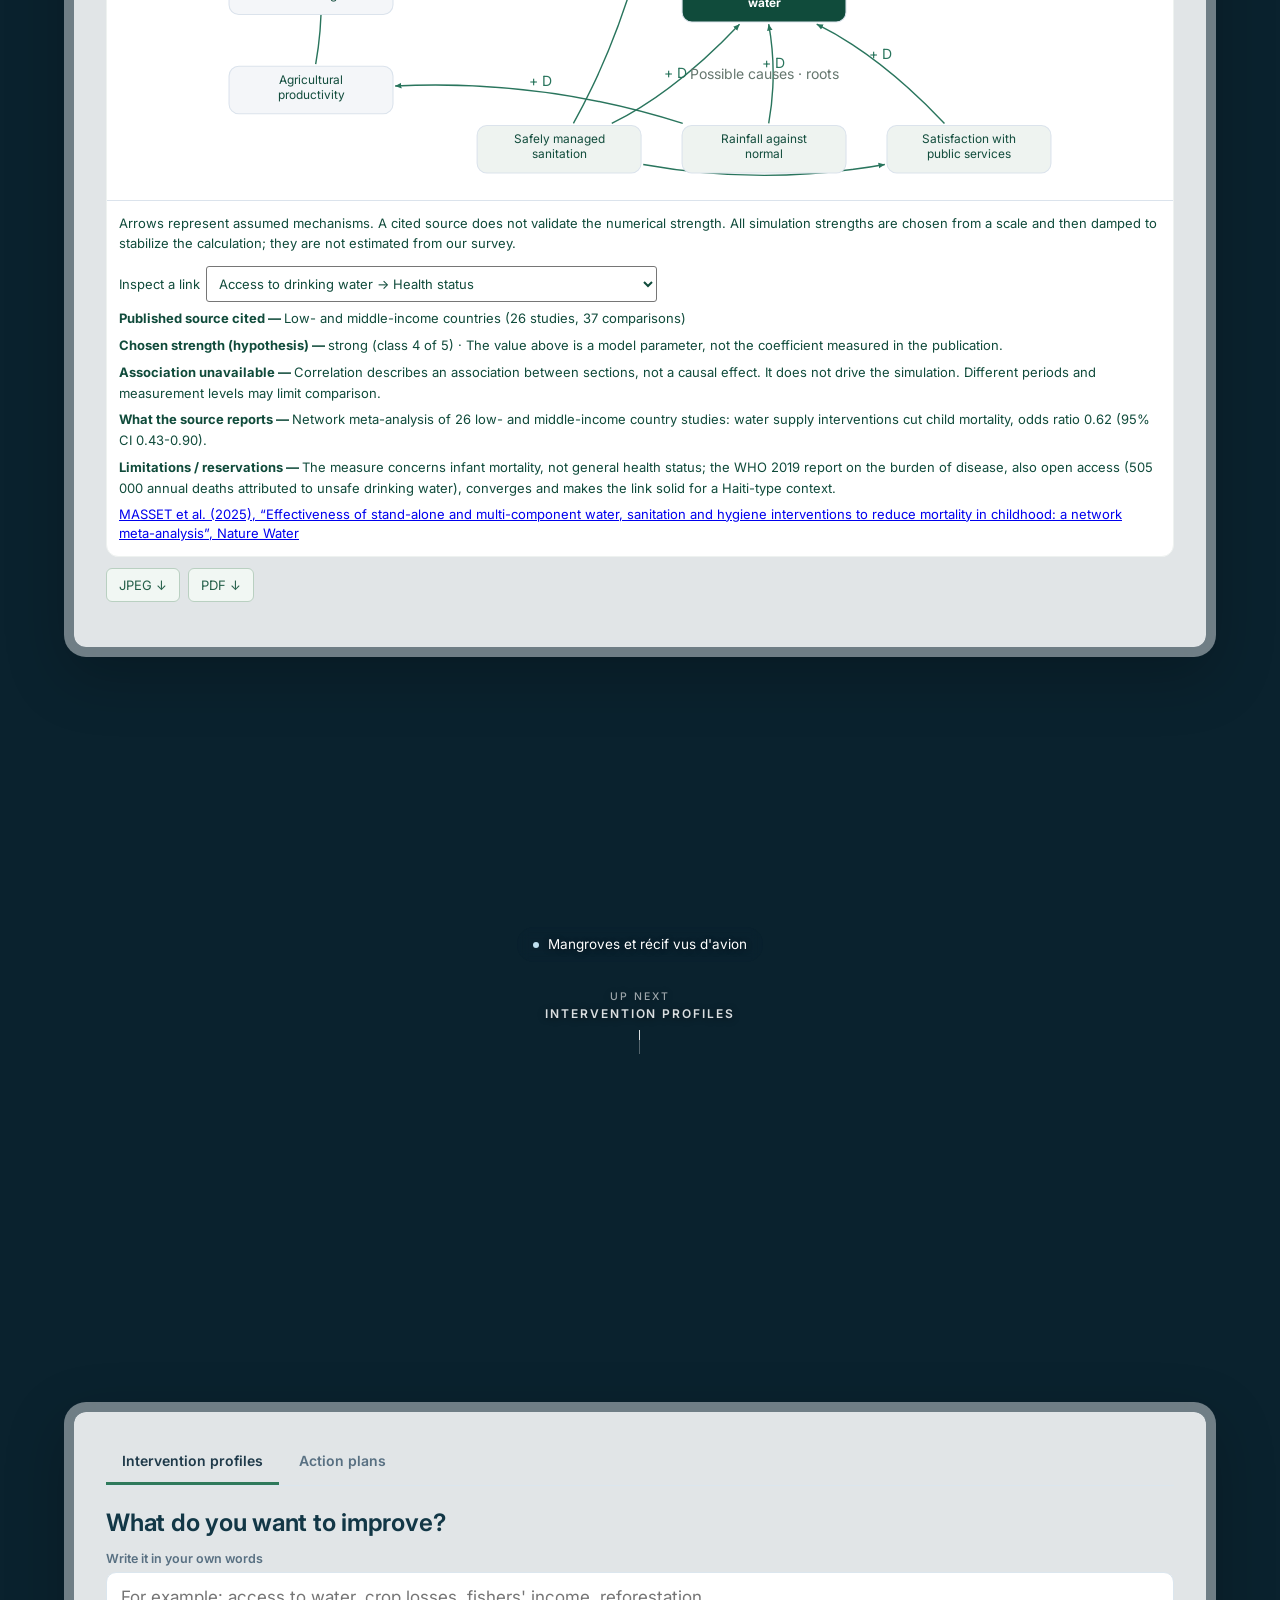
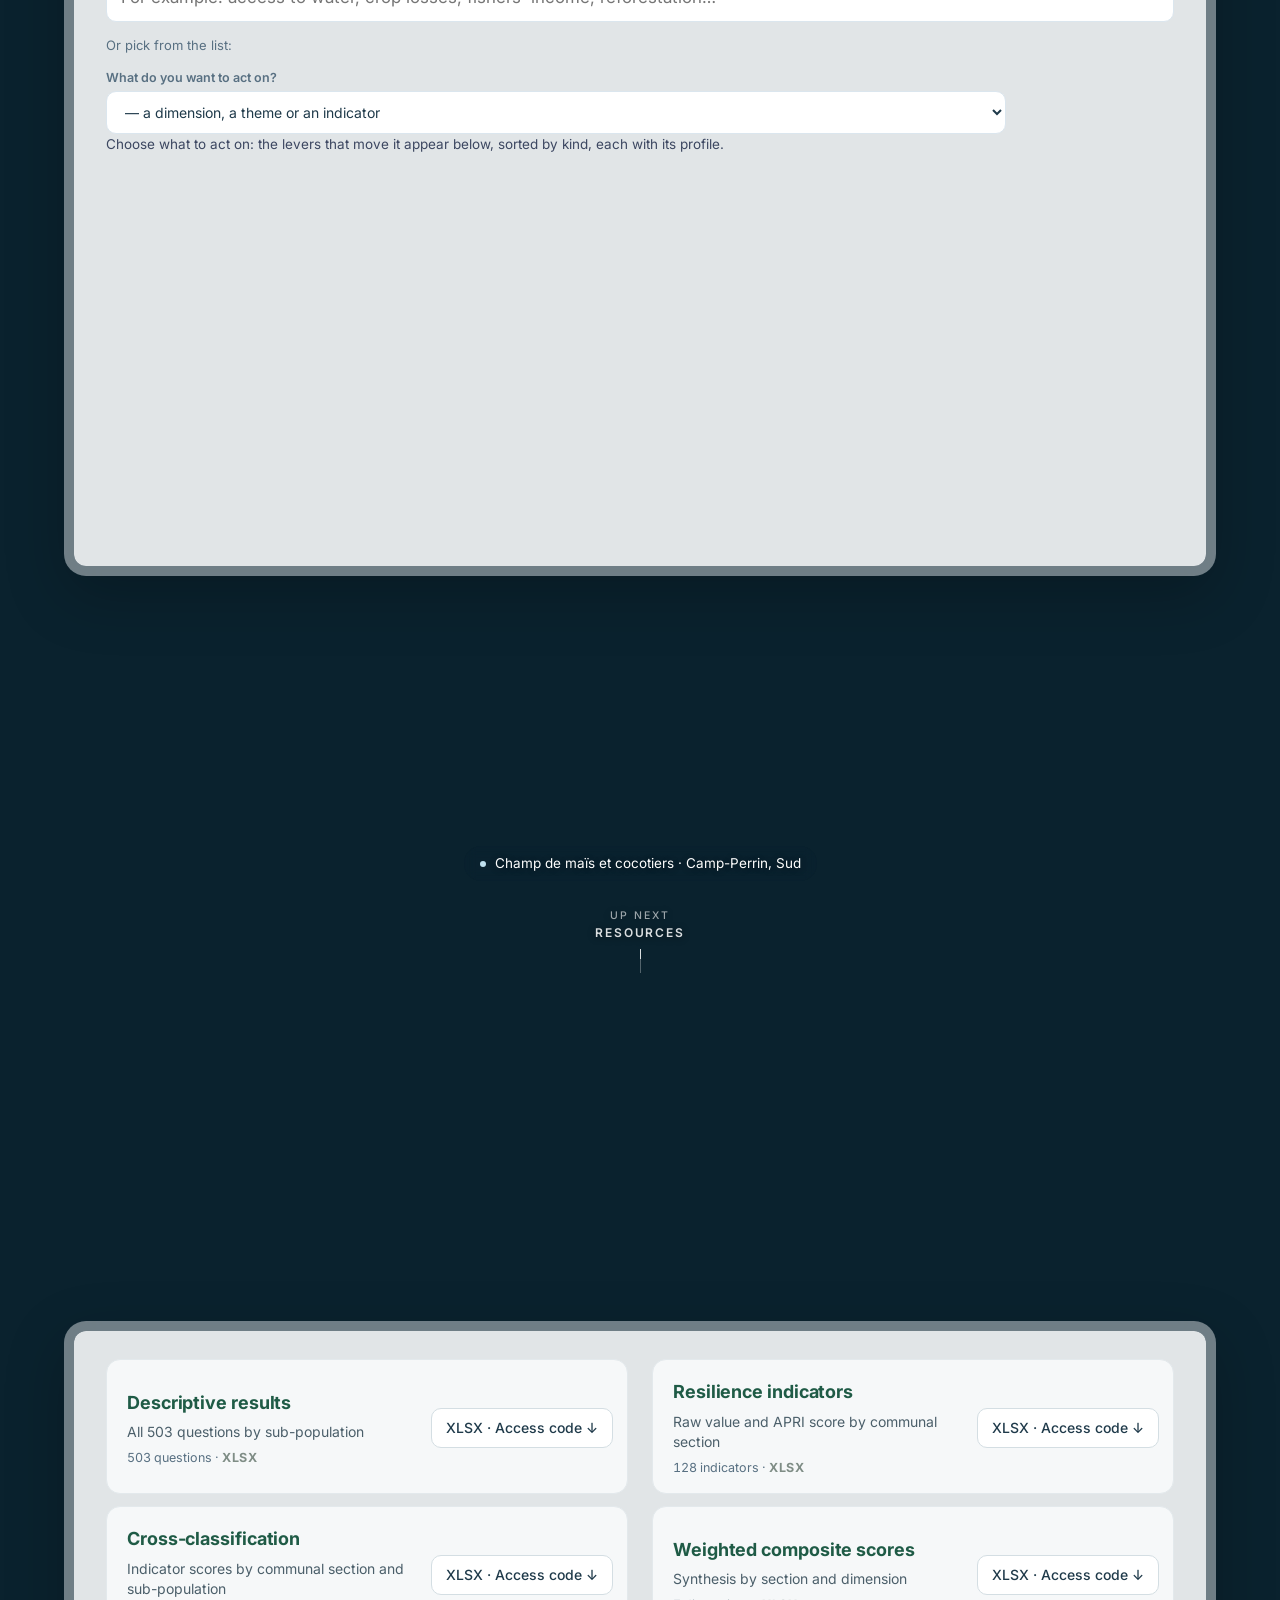
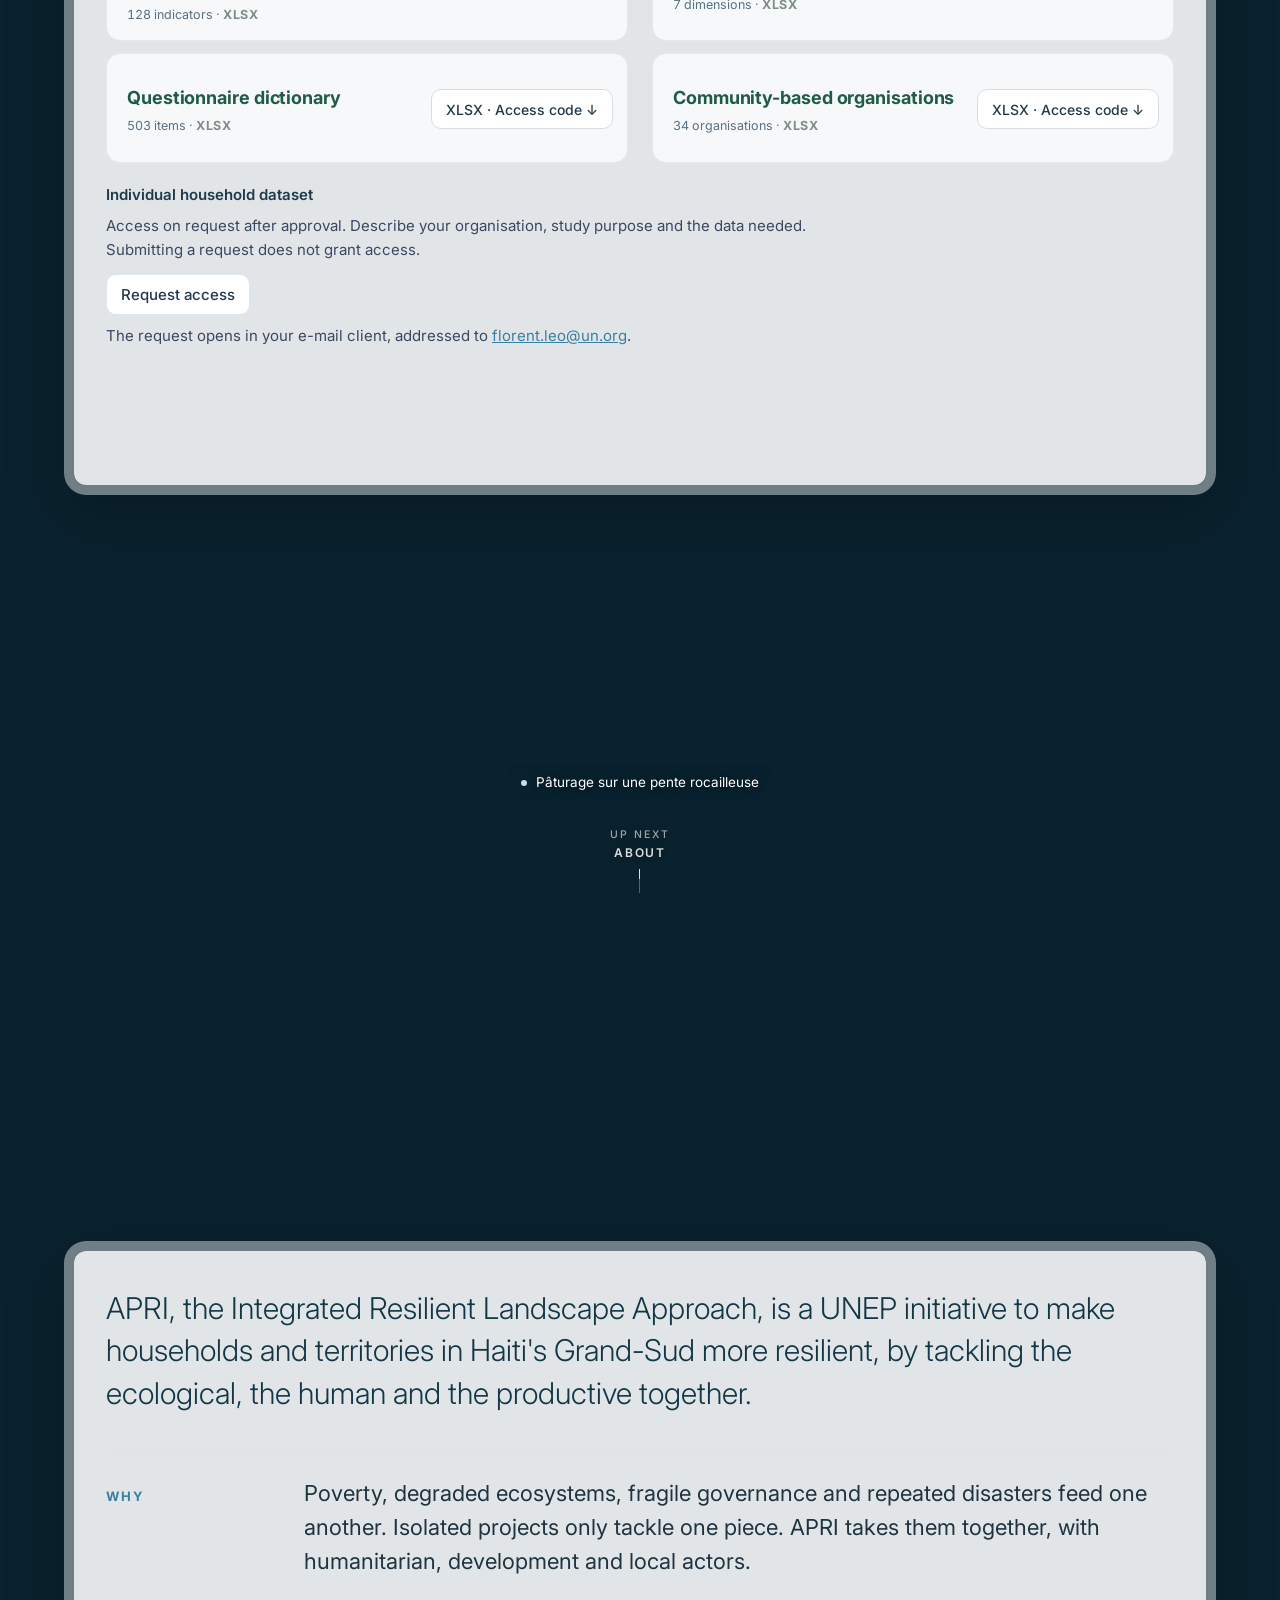
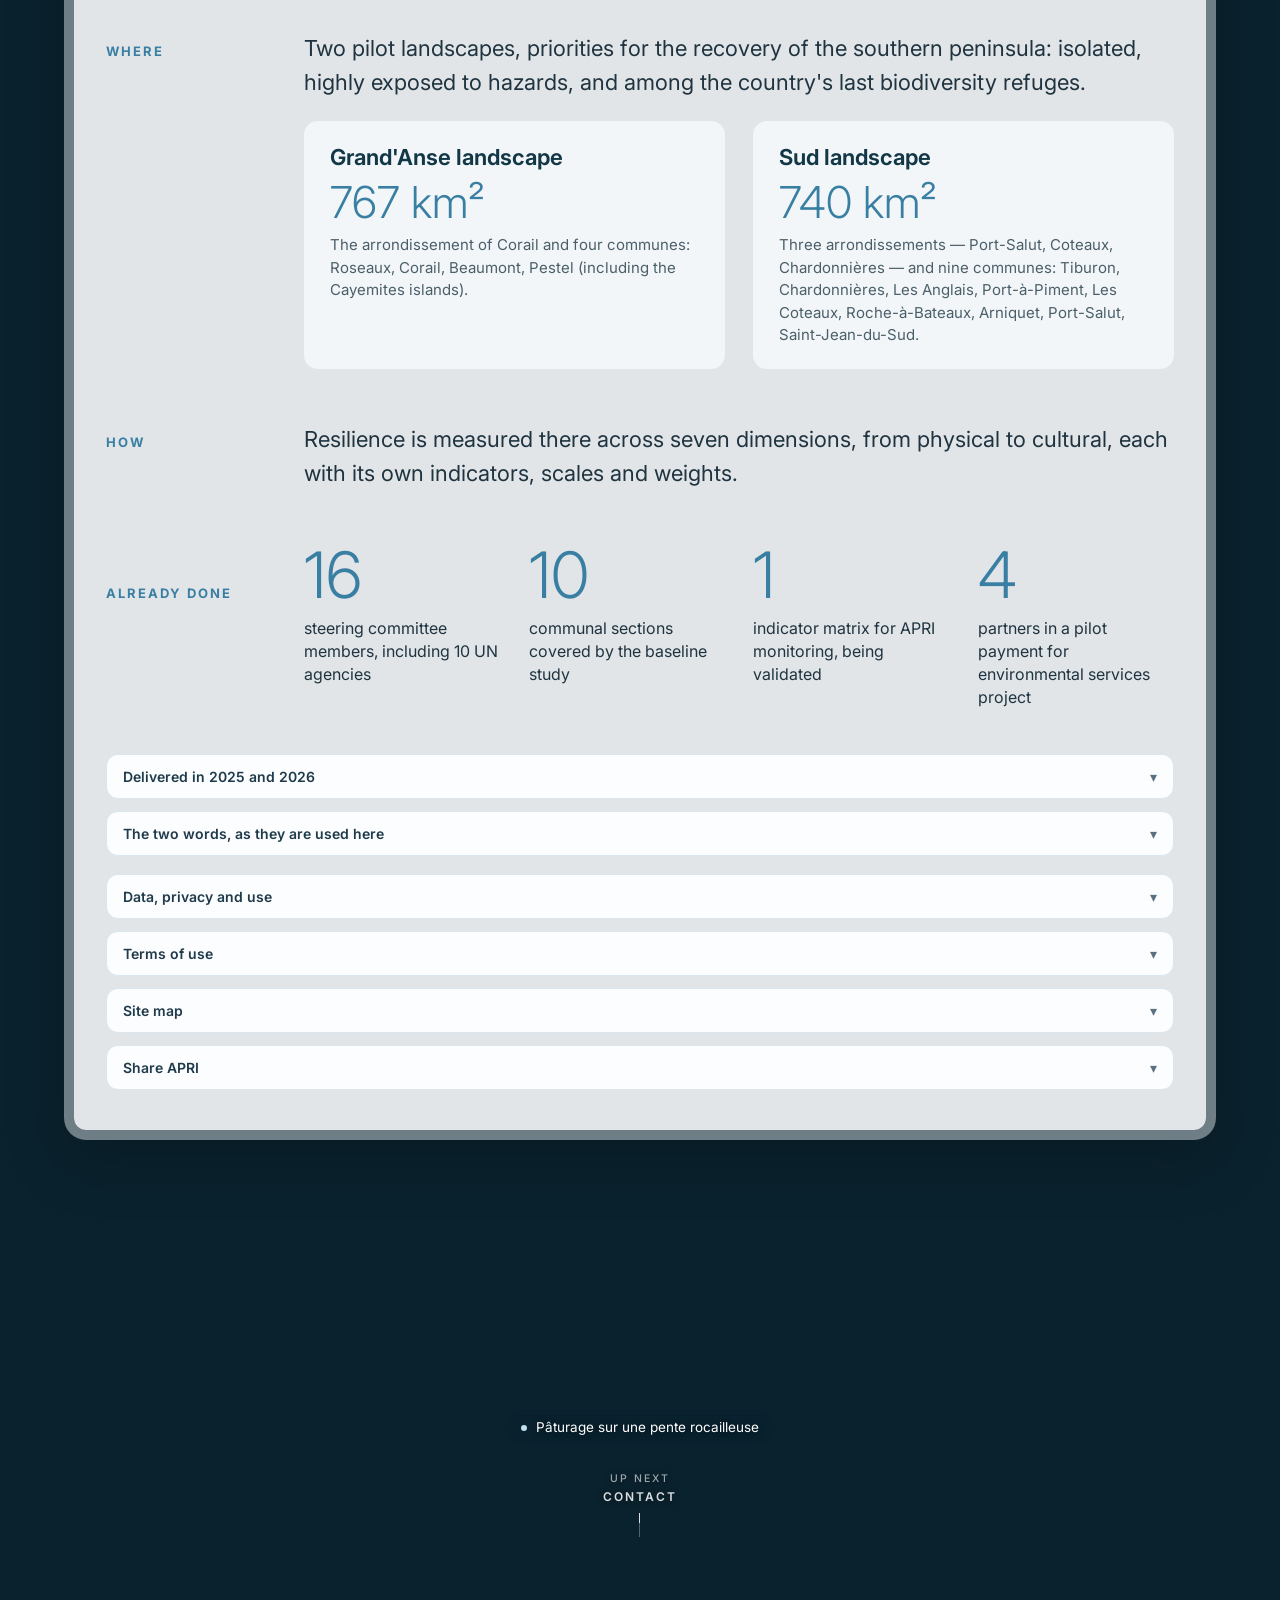
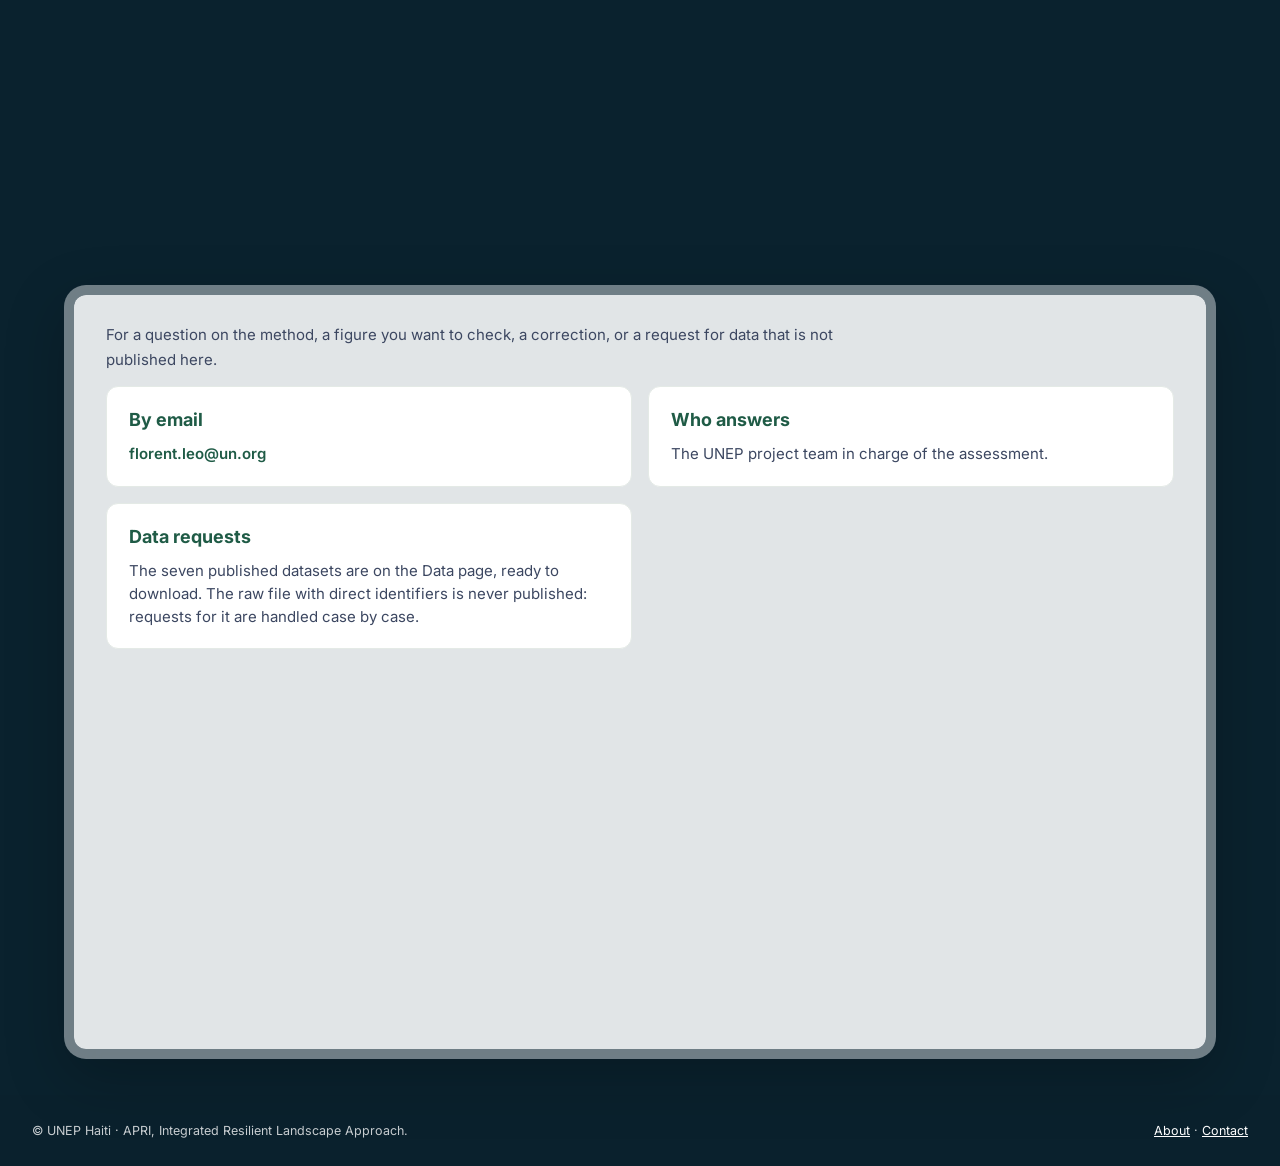
==== commit c3e30167: "Lieux dans les legendes des photos" ====
--- a/index.html
+++ b/index.html
@@ -9,7 +9,7 @@
 <link rel="preconnect" href="https://fonts.googleapis.com"><link rel="preconnect" href="https://fonts.gstatic.com" crossorigin>
 <link href="https://fonts.googleapis.com/css2?family=Inter:wght@400;500;600;700&display=swap" rel="stylesheet">
 <link rel="preload" as="image" href="img/fond.jpg">
-<link rel="stylesheet" href="css/commun.css?v=20261014-cadres">
+<link rel="stylesheet" href="css/commun.css?v=20261014-legendes">
 <style>nav.principal .item > a.nav-pictogramme{display:flex;align-items:center;justify-content:center;min-width:44px;min-height:44px;padding-inline:10px}nav.principal .nav-pictogramme svg{display:block;flex-shrink:0}@media(min-width:1101px){nav.principal{grid-template-columns:40px .85fr 1.1fr 1.1fr 1.3fr 1.1fr .8fr 100px}}</style>
 </head>
 <body>
@@ -119,13 +119,15 @@
 const fonds = document.getElementById('fonds');
 // caption of each photo, shown in the open space under its section card
 const LEGENDES = {
- territoire:"Vallée cultivée entre des mornes dénudés",
- cadre:"Rivière en lit de galets au pied d'un morne boisé",
- resultats:"Canal d'irrigation entre une parcelle labourée et un chemin",
+ accueil:"Port de Corail, Grand'Anse",
+ territoire:"Vallée cultivée entre des mornes dénudés · Camp-Perrin, Sud",
+ cadre:"Rivière la Voldrogue au pied d'un morne boisé · Grand'Anse",
+ resultats:"Canal d'irrigation entre une parcelle labourée et un chemin · Camp-Perrin, Sud",
  boucles:"Mangroves et récif vus d'avion",
- fiches:"Champ de maïs et cocotiers",
+ fiches:"Champ de maïs et cocotiers · Camp-Perrin, Sud",
  ressources:"Pâturage sur une pente rocailleuse"
 };
+{ const p = document.createElement('p'); p.className='legende-photo legende-hero'; p.textContent = LEGENDES.accueil; document.getElementById('accueil').append(p); }
 document.querySelectorAll('section.page').forEach(sec=>{
  const parent = SECTIONS.find(s=>s.id===sec.id)?.menu || sec.id;
  const txt = LEGENDES[parent], fl = sec.querySelector('.fleche.suivant');
--- a/css/commun.css
+++ b/css/commun.css
@@ -212,3 +212,13 @@
 .legende-photo::before{content:"";display:inline-block;width:6px;height:6px;margin:0 9px 2px 0;border-radius:50%;background:#bfe0ef;vertical-align:middle}
 .fleche.suivant{margin:20px auto clamp(80px,20vh,220px)}
 @media(max-width:1100px){.carte-page{border-width:6px;border-radius:16px}.legende-photo{margin-top:clamp(64px,18vh,160px)}}
+.legende-photo.legende-hero{position:absolute;left:clamp(16px,3vw,32px);bottom:clamp(16px,3vh,28px);margin:0;max-width:min(60%,420px)}
+@media(max-width:700px){.legende-photo.legende-hero{display:none}}
+#accueil p.legende-photo{font-size:13.5px;margin:0;opacity:1}
+
+/* Cadre de résilience : some sub-tabs inject their own styles that repaint the whole
+   section grey and strip the frame. These rules win over them, for every sub-tab. */
+#cadre#cadre#cadre{background:transparent!important;background-image:none!important}
+#cadre#cadre #contenu-cadre#contenu-cadre{background:rgba(242,244,245,.92)!important;background-image:none!important;background-clip:padding-box!important;border:10px solid rgba(255,255,255,.42)!important;border-radius:22px!important;box-shadow:0 20px 60px rgba(0,0,0,.22)!important}
+#cadre#cadre#cadre .zone-onglet{background:transparent!important}
+@media(max-width:1100px){#cadre#cadre #contenu-cadre#contenu-cadre{border-width:6px!important;border-radius:16px!important}}
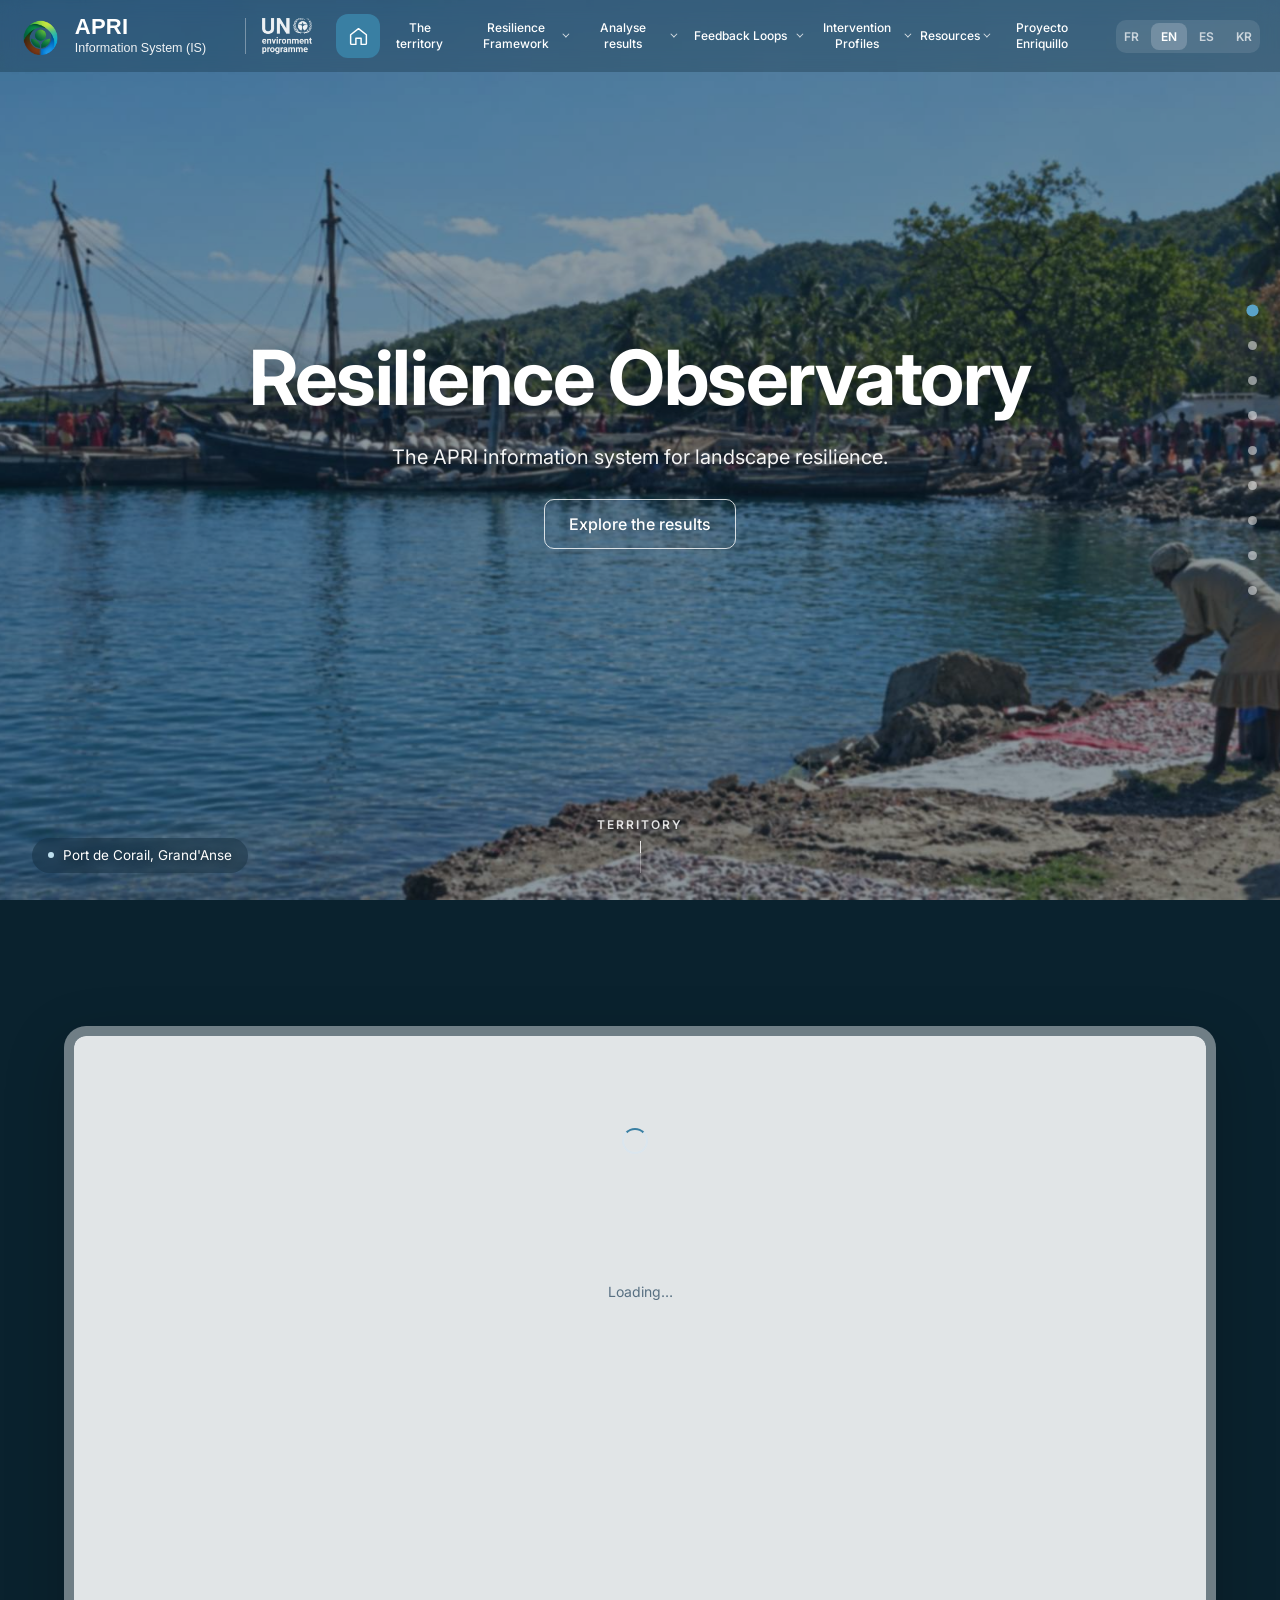
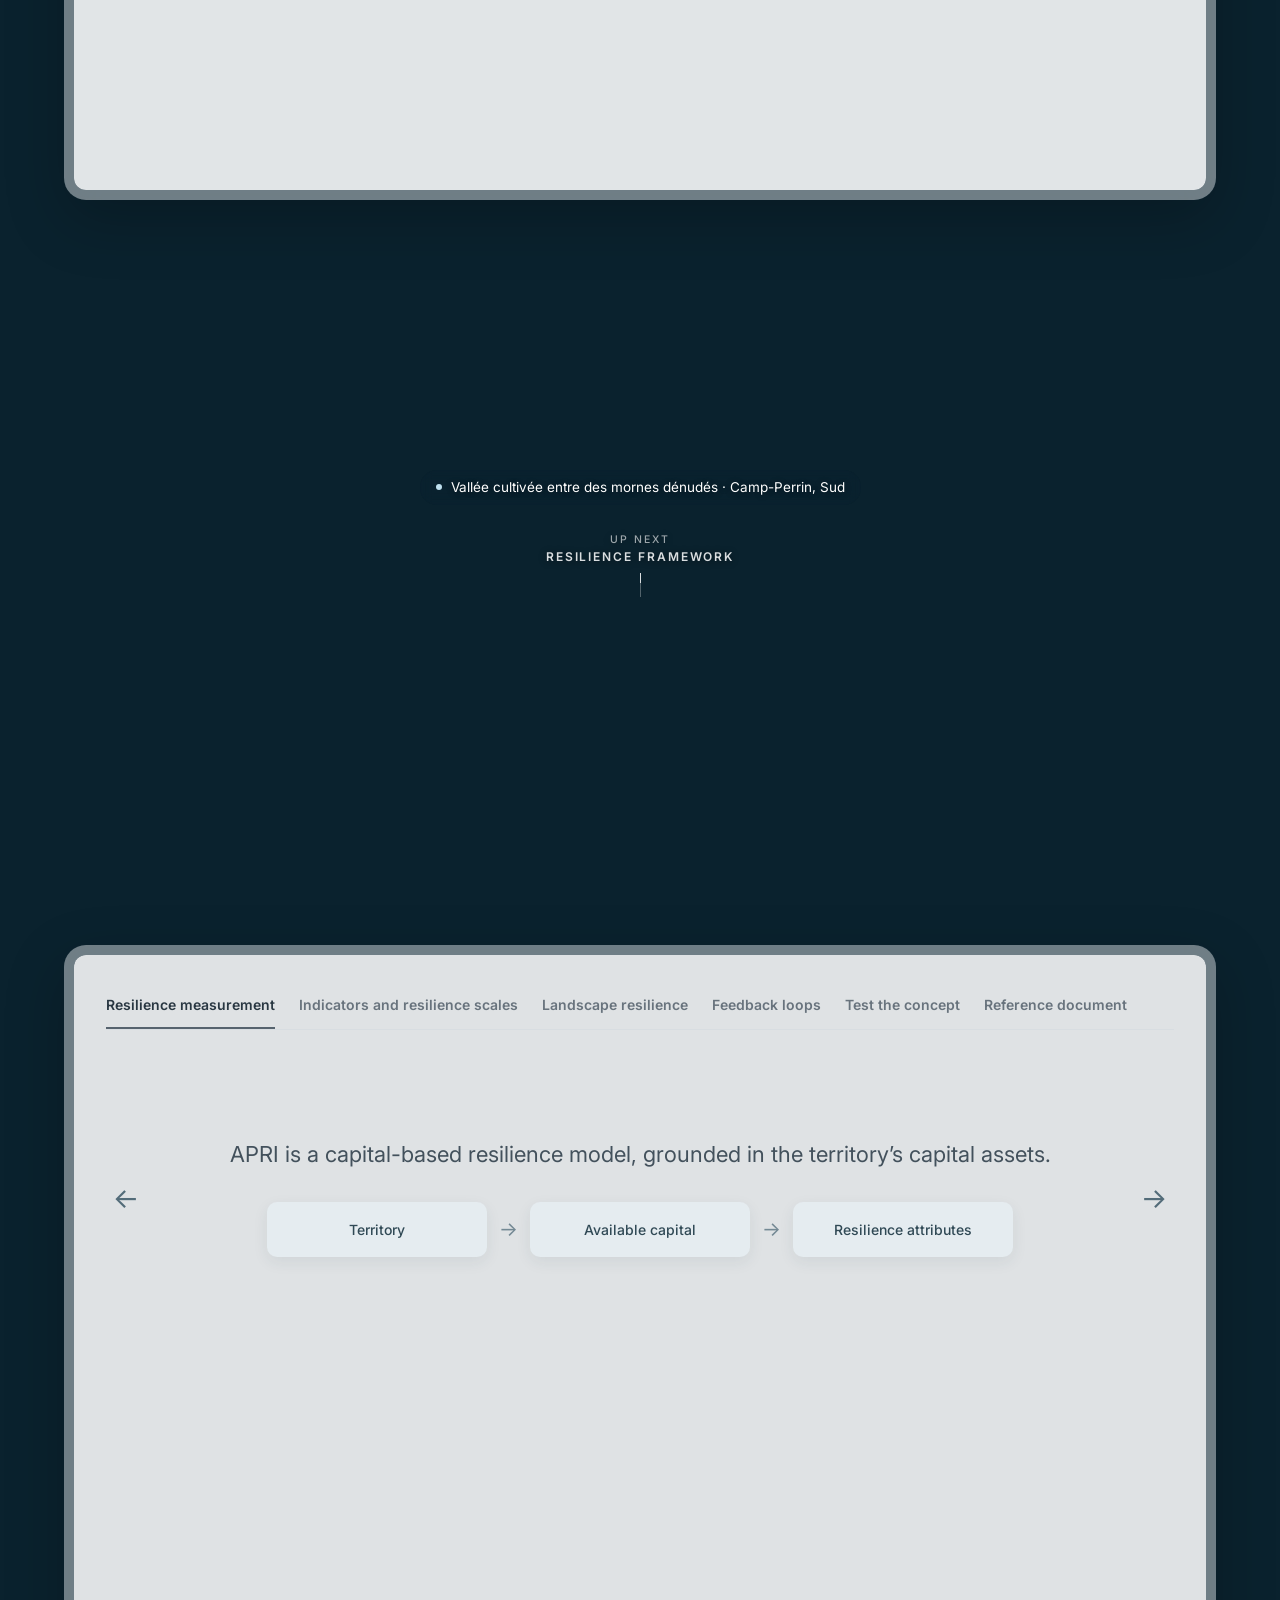
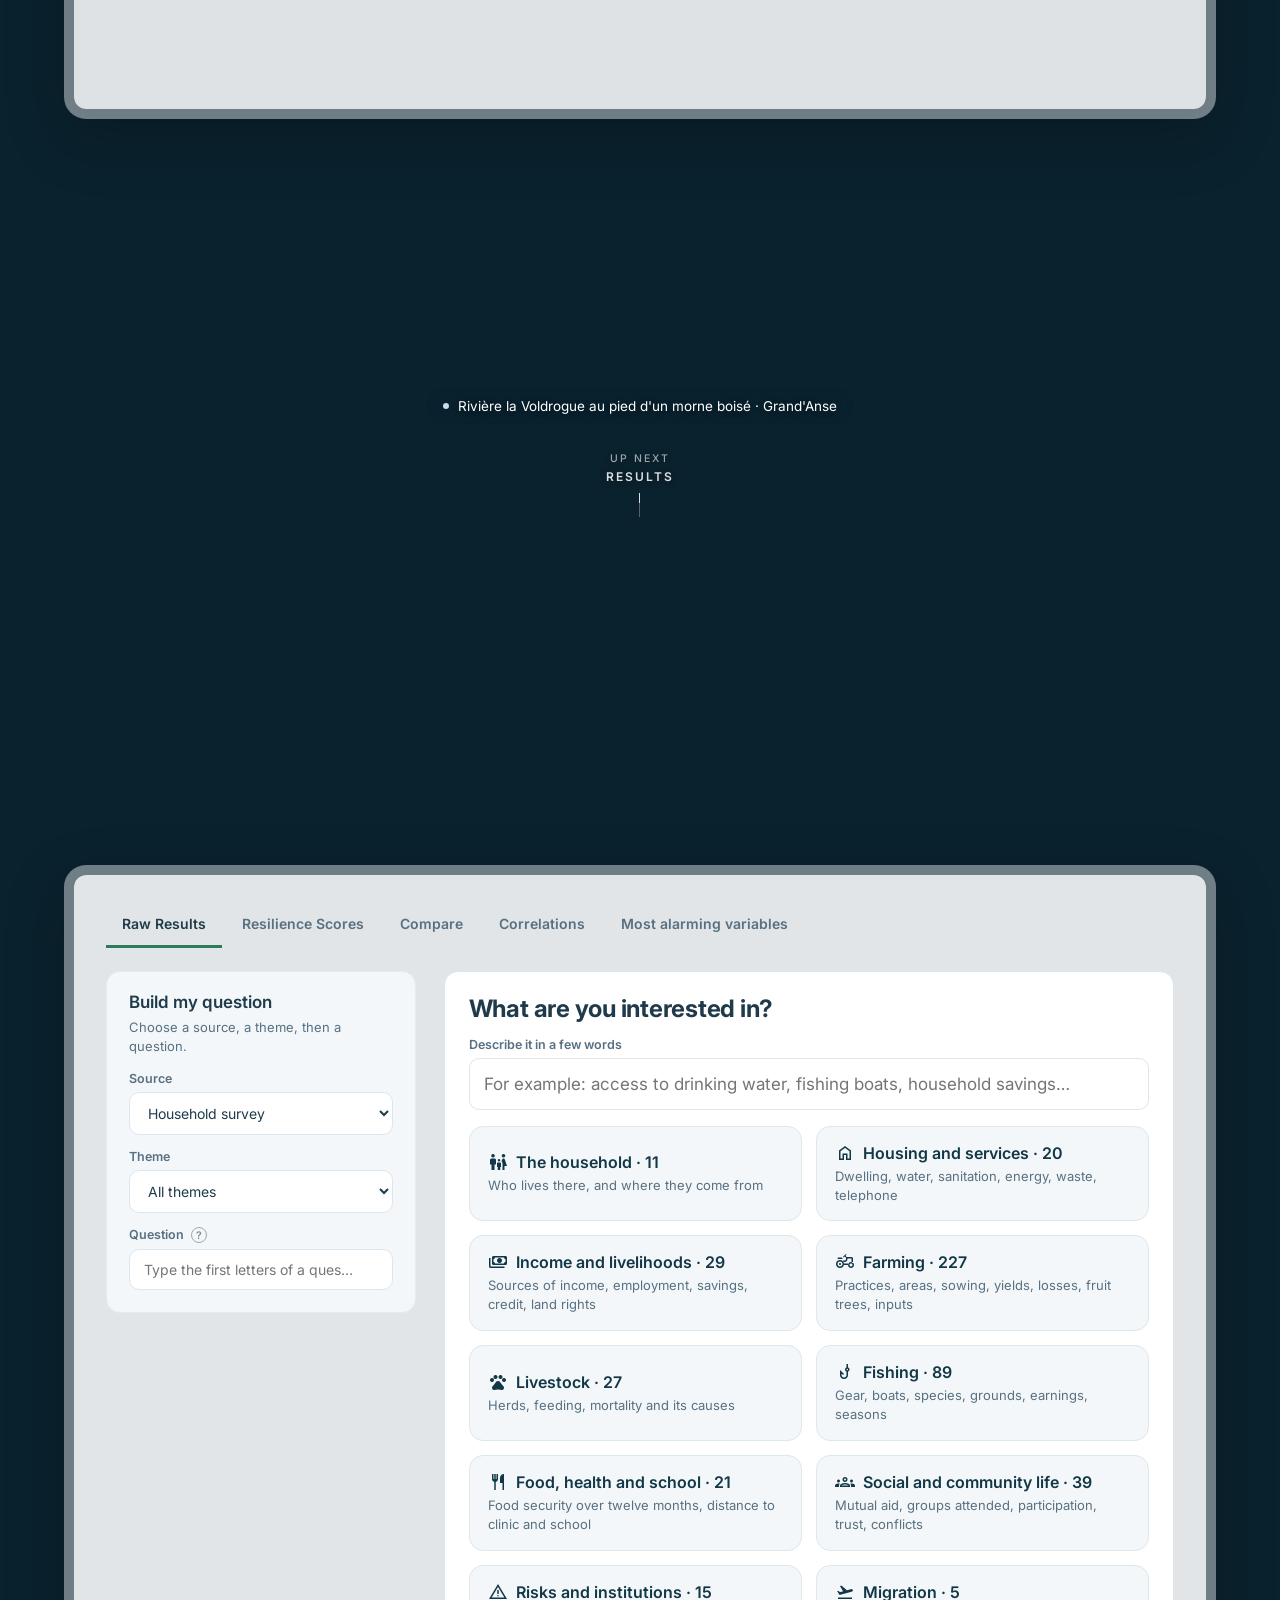
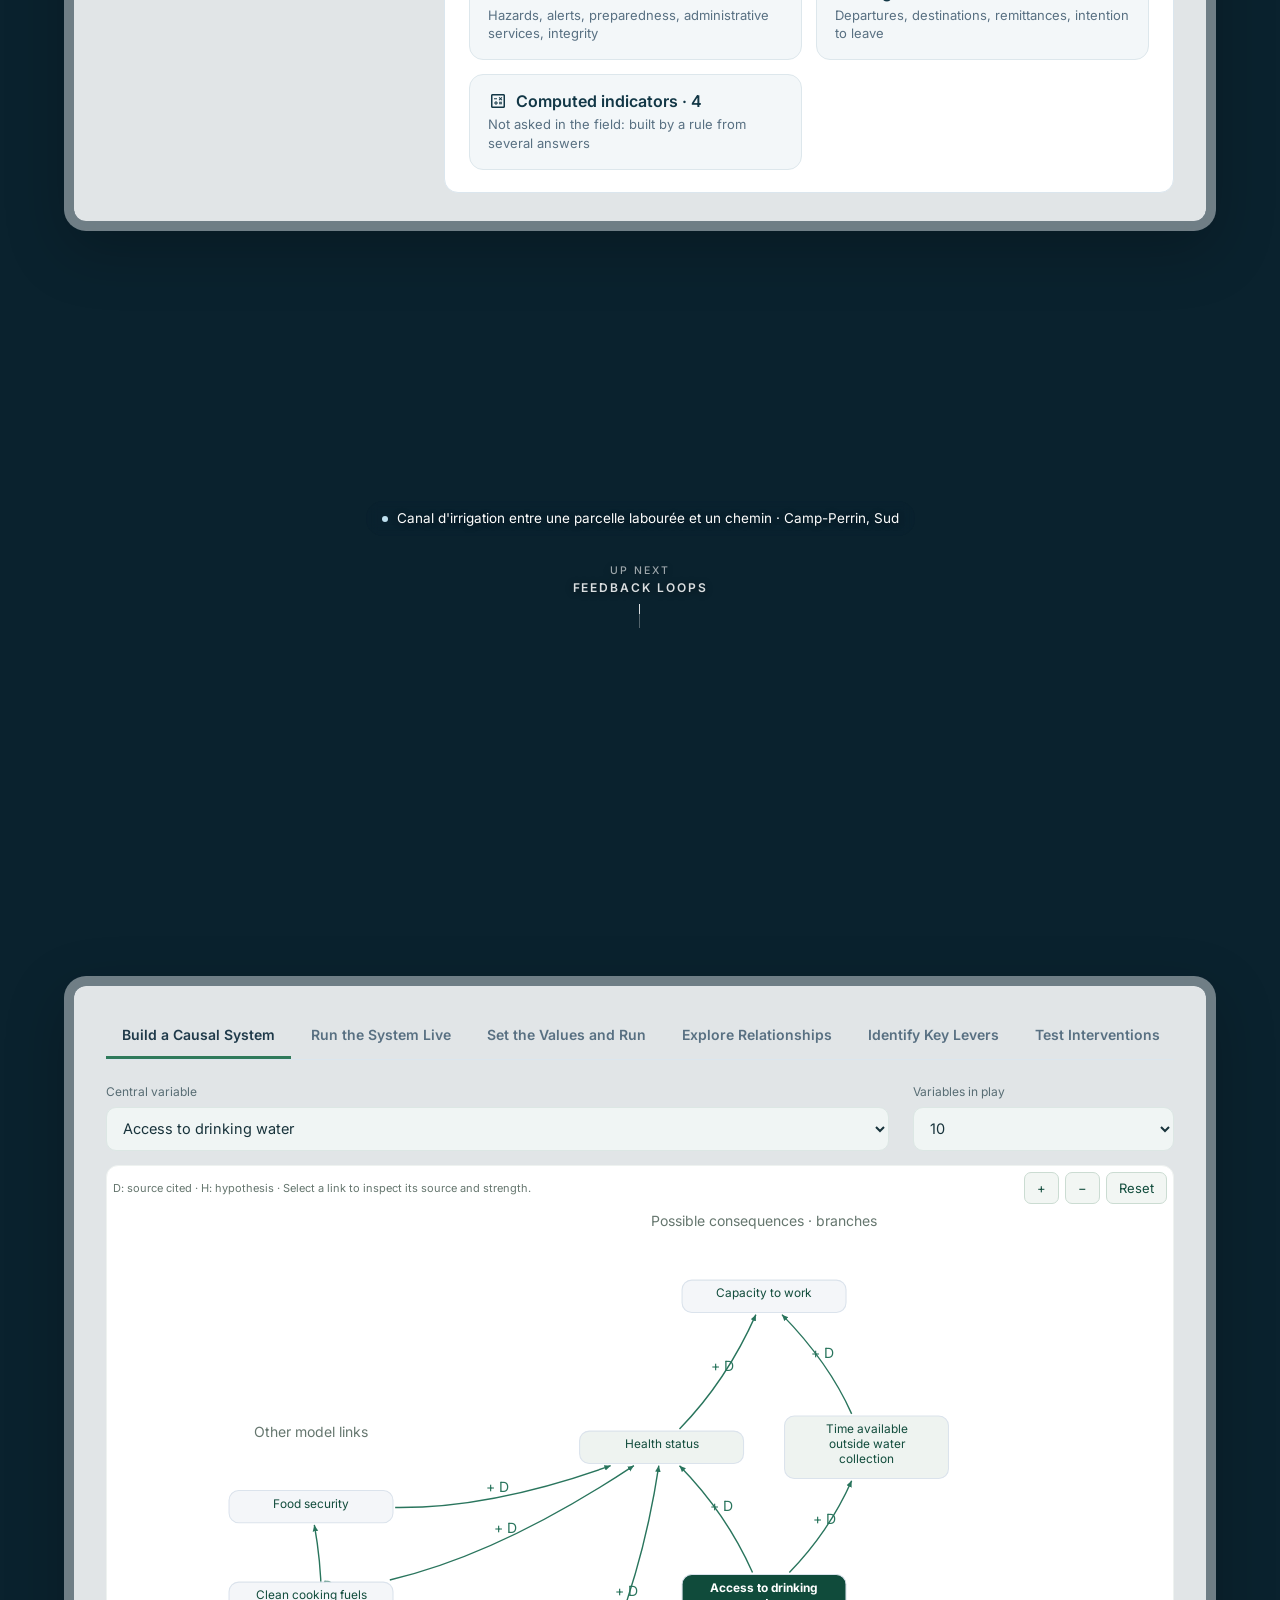
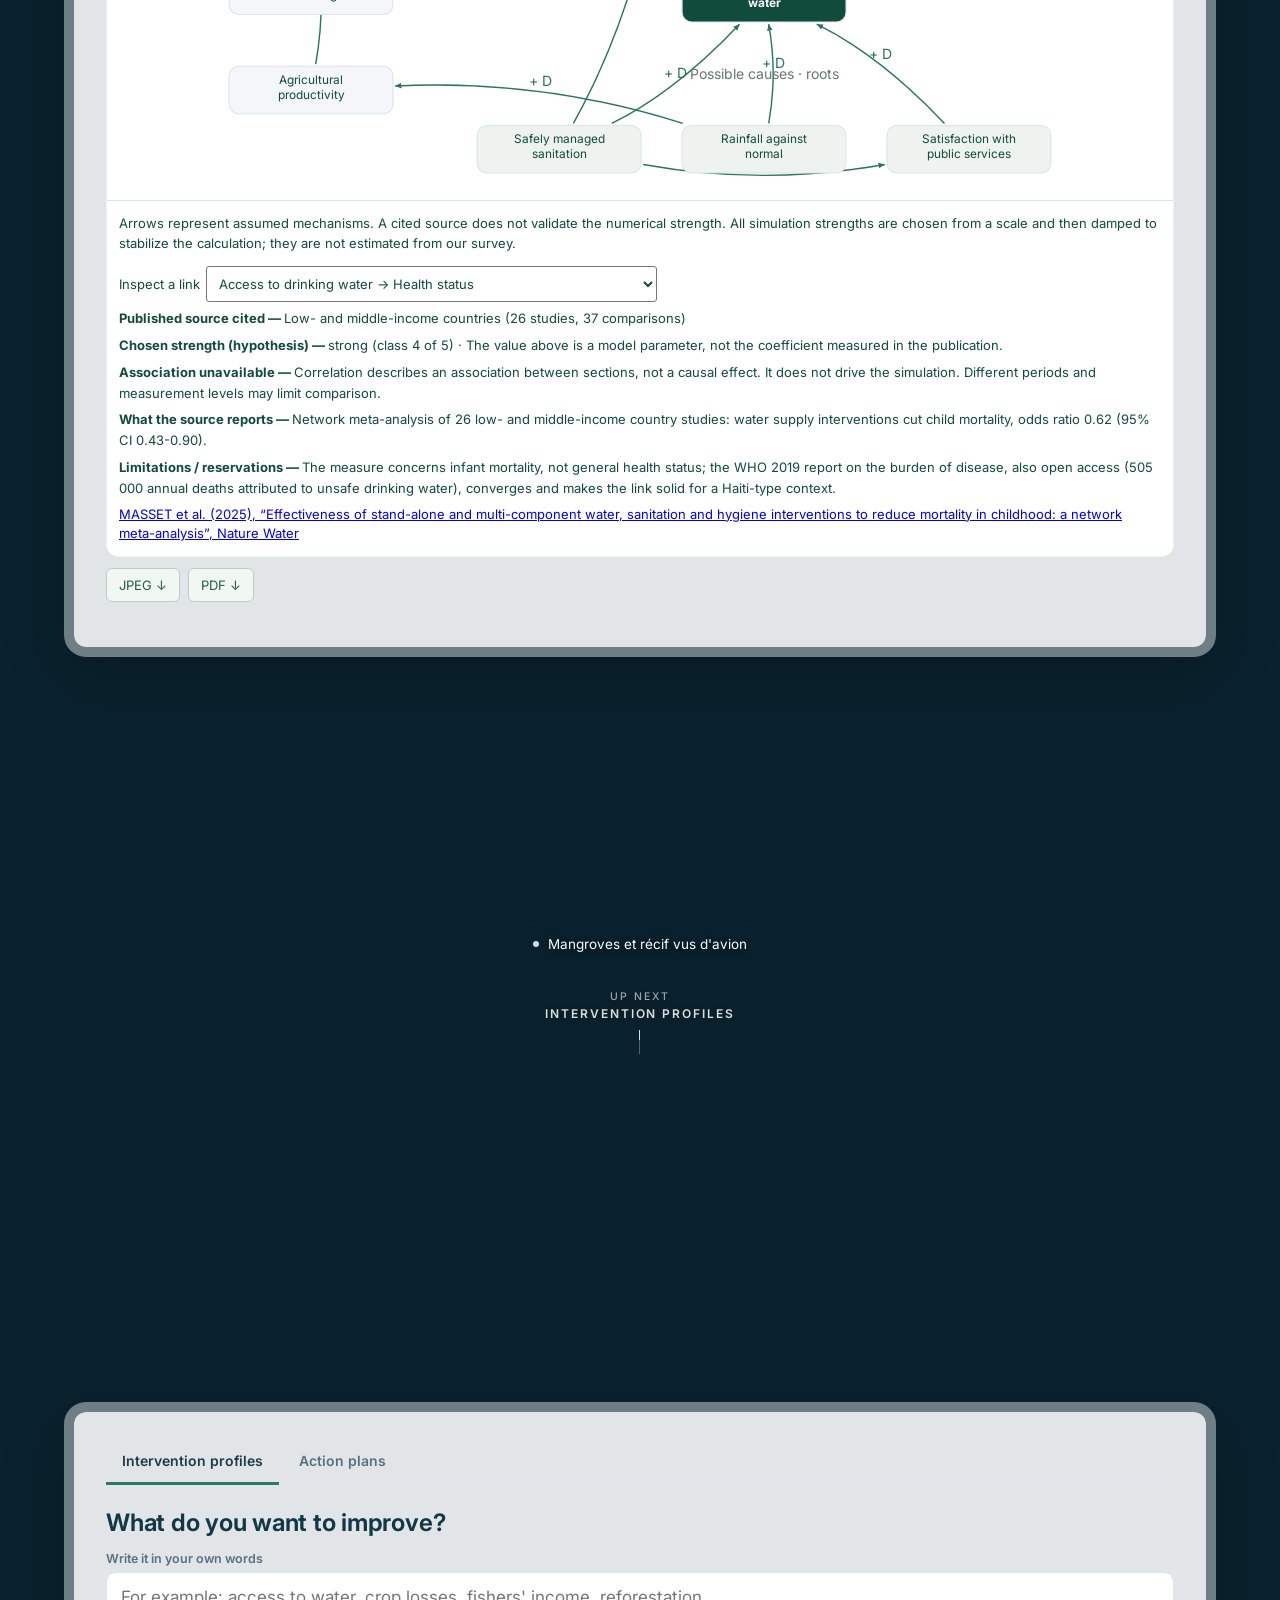
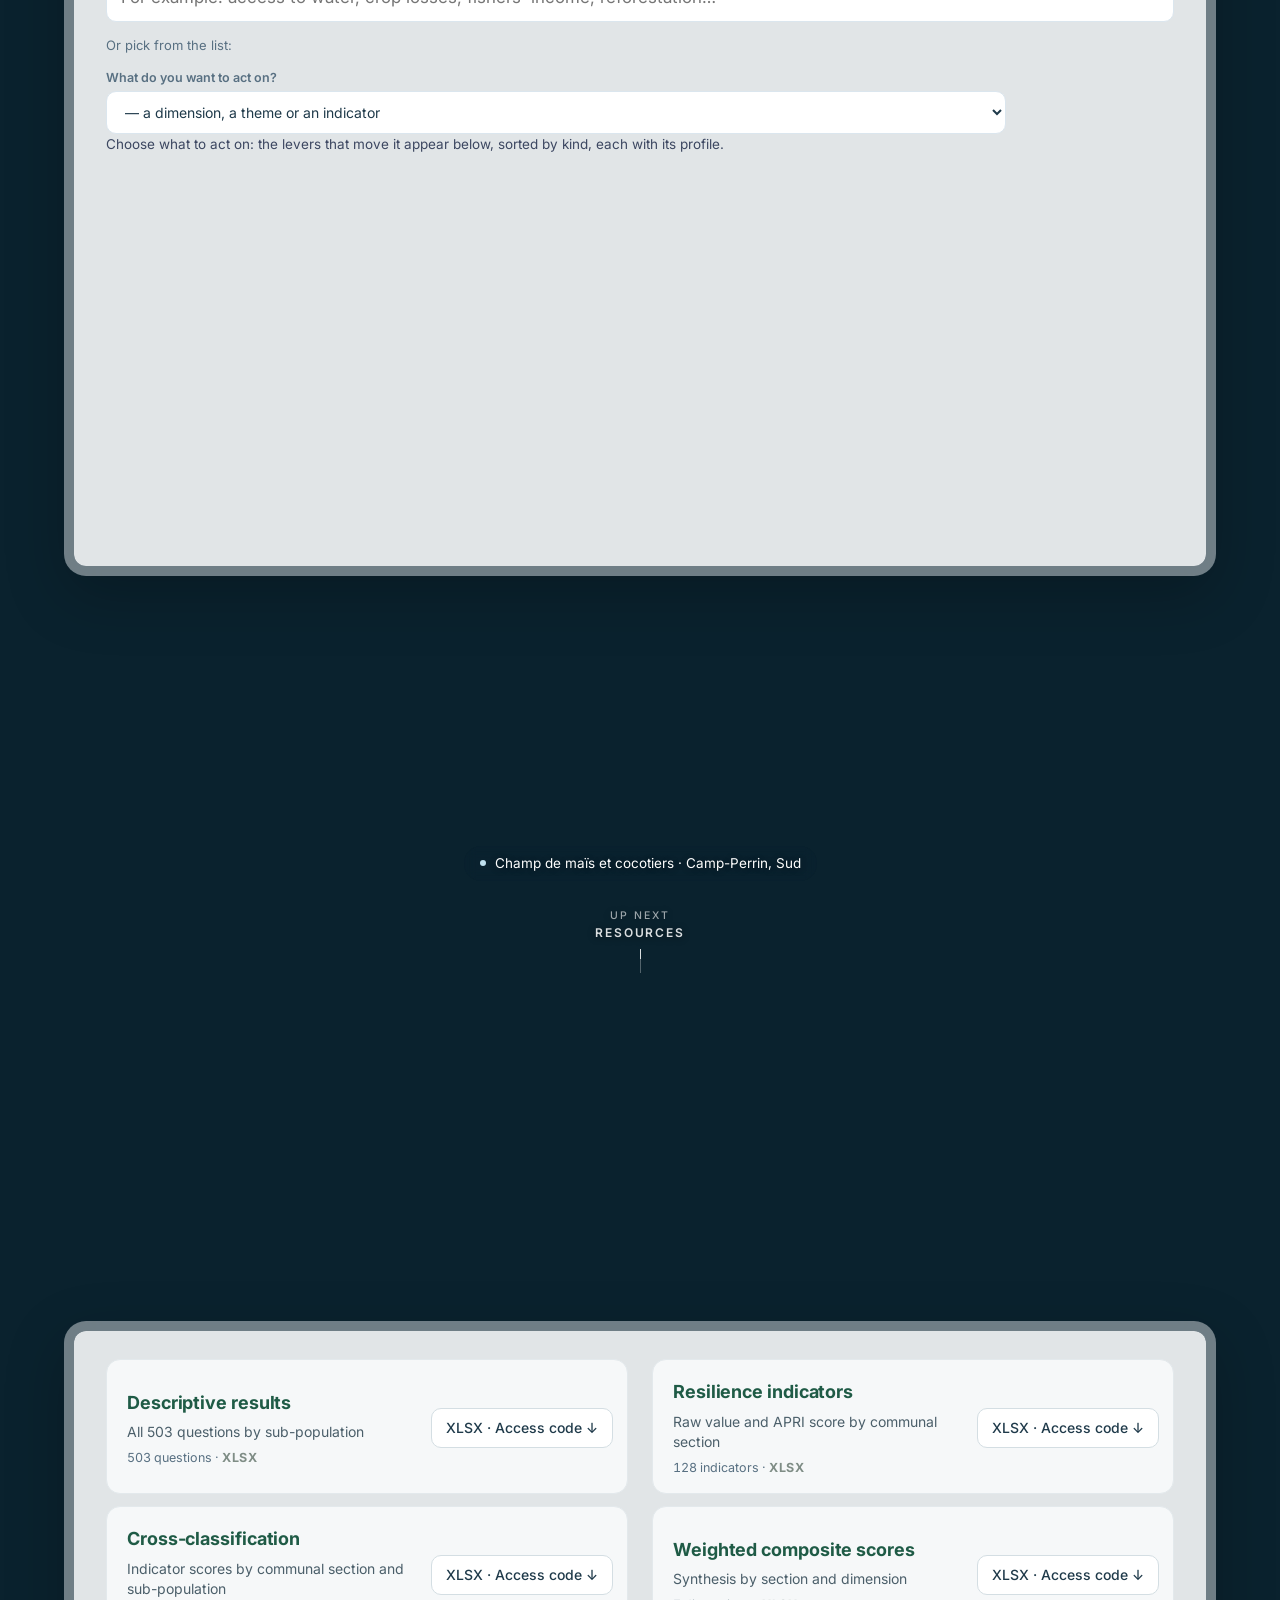
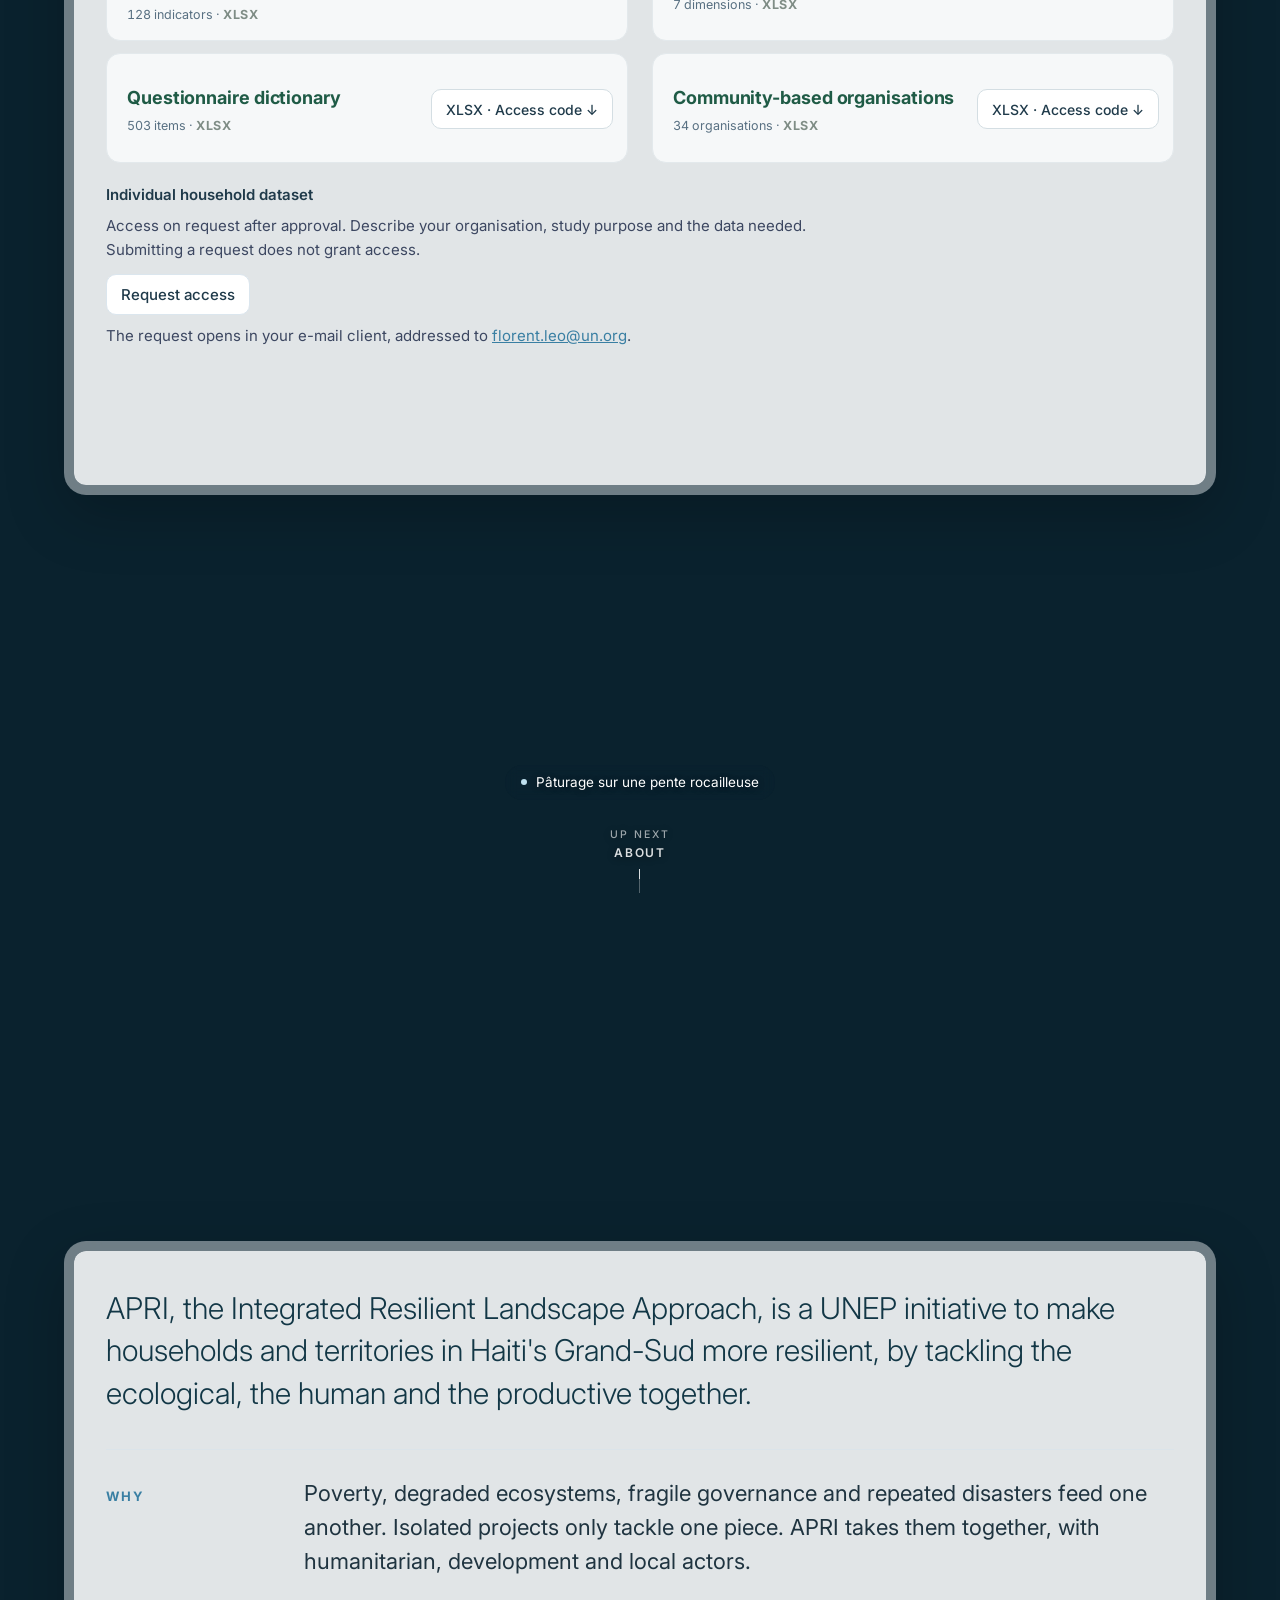
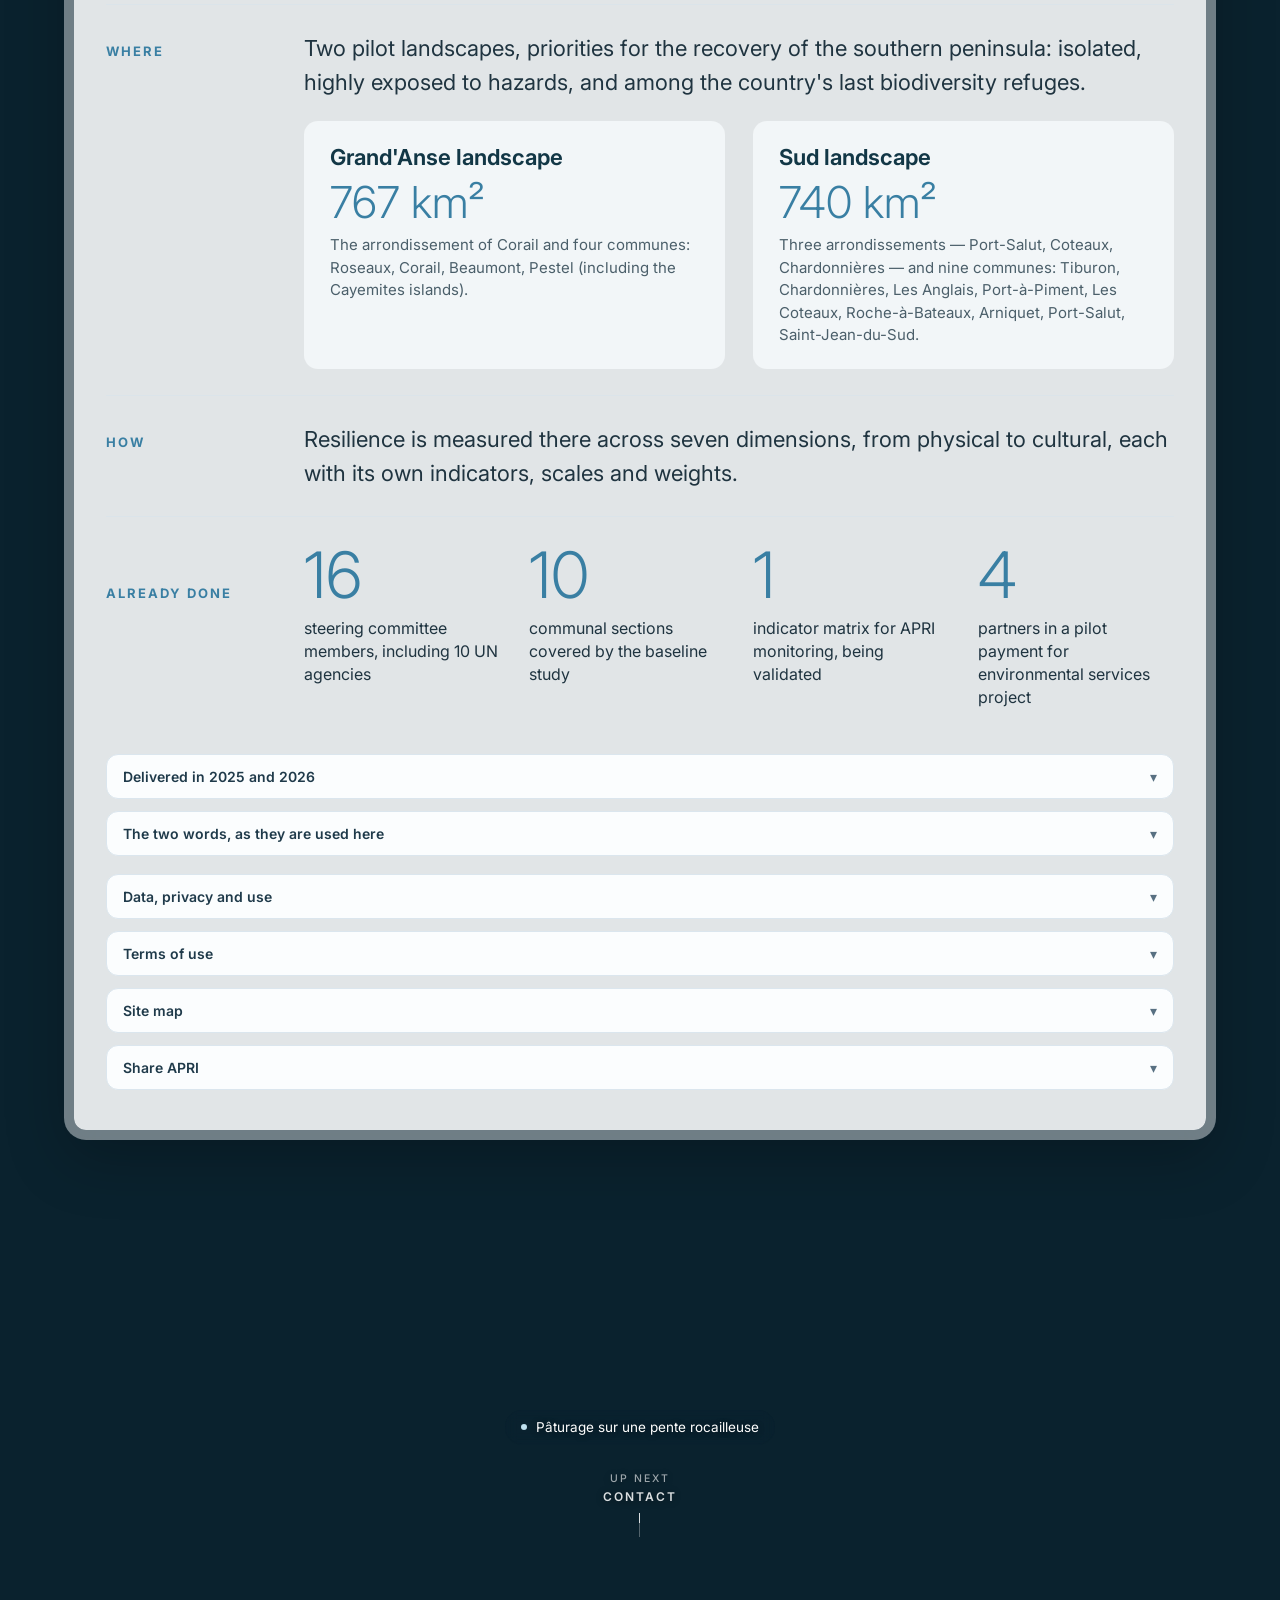
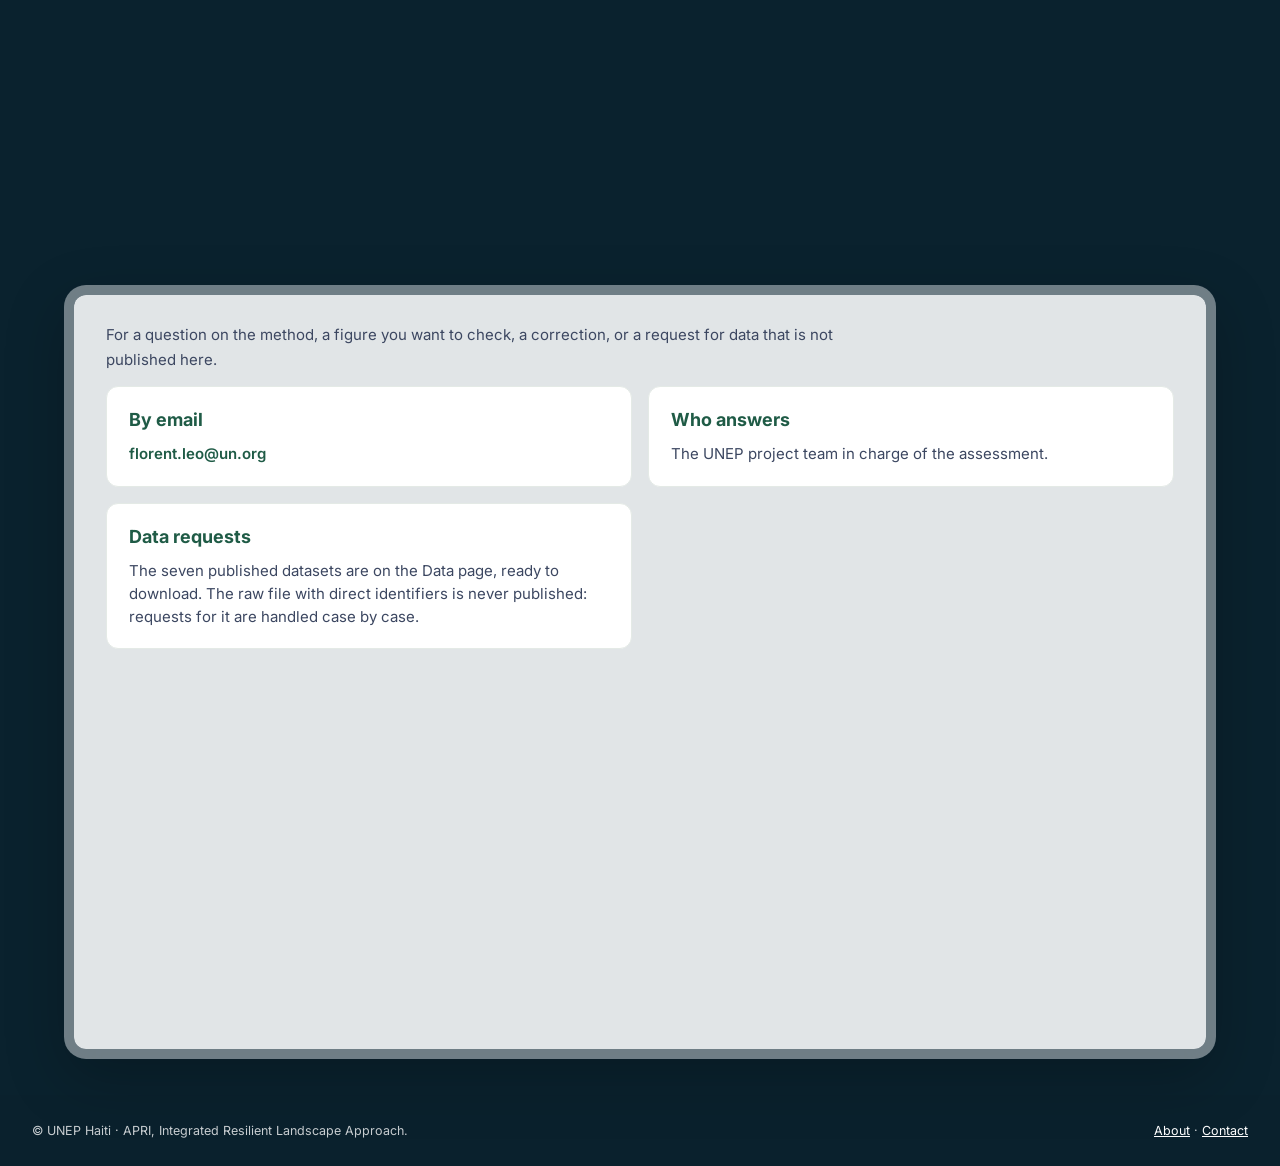
==== commit 94661d31: "Add files via upload" ====
--- a/index.html
+++ b/index.html
@@ -9,7 +9,7 @@
 <link rel="preconnect" href="https://fonts.googleapis.com"><link rel="preconnect" href="https://fonts.gstatic.com" crossorigin>
 <link href="https://fonts.googleapis.com/css2?family=Inter:wght@400;500;600;700&display=swap" rel="stylesheet">
 <link rel="preload" as="image" href="img/fond.jpg">
-<link rel="stylesheet" href="css/commun.css?v=20261014-legendes">
+<link rel="stylesheet" href="css/commun.css?v=20261014-photo">
 <style>nav.principal .item > a.nav-pictogramme{display:flex;align-items:center;justify-content:center;min-width:44px;min-height:44px;padding-inline:10px}nav.principal .nav-pictogramme svg{display:block;flex-shrink:0}@media(min-width:1101px){nav.principal{grid-template-columns:40px .85fr 1.1fr 1.1fr 1.3fr 1.1fr .8fr 100px}}</style>
 </head>
 <body>
@@ -170,6 +170,11 @@
  rafSuivi = requestAnimationFrame(()=>{
   const y = innerHeight*0.45;
   for(const id of ids){ const r = document.getElementById(id).getBoundingClientRect(); if(r.top<=y && r.bottom>y){ if(id!==courant) marquer(id); break; } }
+  // between two frames, when no card covers the middle band of the screen, lift the blue veil
+  const haut = innerHeight*0.4, bas = innerHeight*0.6;
+  const couvert = [...document.querySelectorAll('.carte-page')].some(c=>{ const r=c.getBoundingClientRect(); return r.bottom>haut && r.top<bas; });
+  const accueil = document.getElementById('accueil').getBoundingClientRect().bottom > innerHeight*0.5;
+  document.body.classList.toggle('photo-libre', !couvert && !accueil);
  });
 }
 addEventListener('scroll', suivre, {passive:true}); addEventListener('resize', suivre);
--- a/css/commun.css
+++ b/css/commun.css
@@ -222,3 +222,9 @@
 #cadre#cadre #contenu-cadre#contenu-cadre{background:rgba(242,244,245,.92)!important;background-image:none!important;background-clip:padding-box!important;border:10px solid rgba(255,255,255,.42)!important;border-radius:22px!important;box-shadow:0 20px 60px rgba(0,0,0,.22)!important}
 #cadre#cadre#cadre .zone-onglet{background:transparent!important}
 @media(max-width:1100px){#cadre#cadre #contenu-cadre#contenu-cadre{border-width:6px!important;border-radius:16px!important}}
+
+/* between two frames the photo shows in its own colours: the blue veil lifts */
+body::after{transition:background .6s ease}
+body.photo-libre::after,body.photo-libre.defile::after{background:rgba(10,34,46,0)}
+/* Indicateurs et échelles: its workspace forced 620 px, making that frame taller than the others */
+#cadre#cadre .ib-workspace{min-height:0!important}
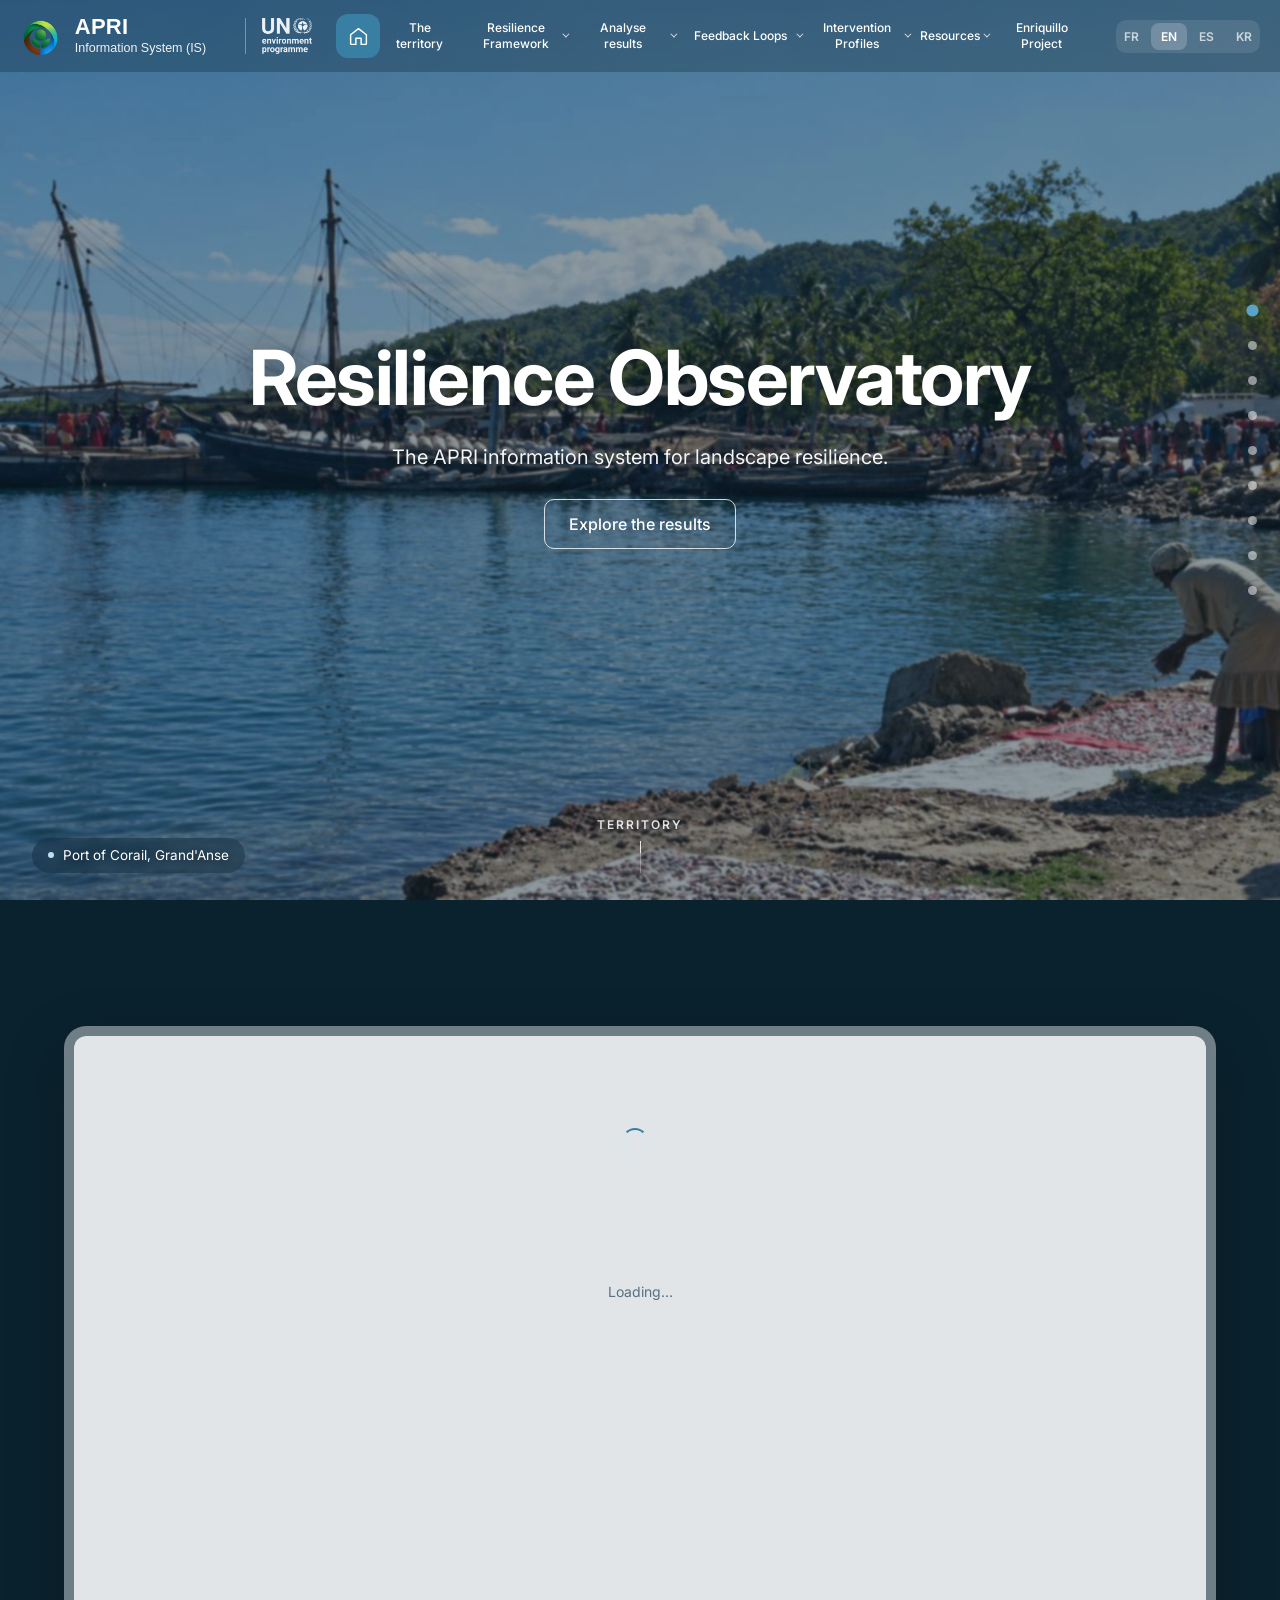
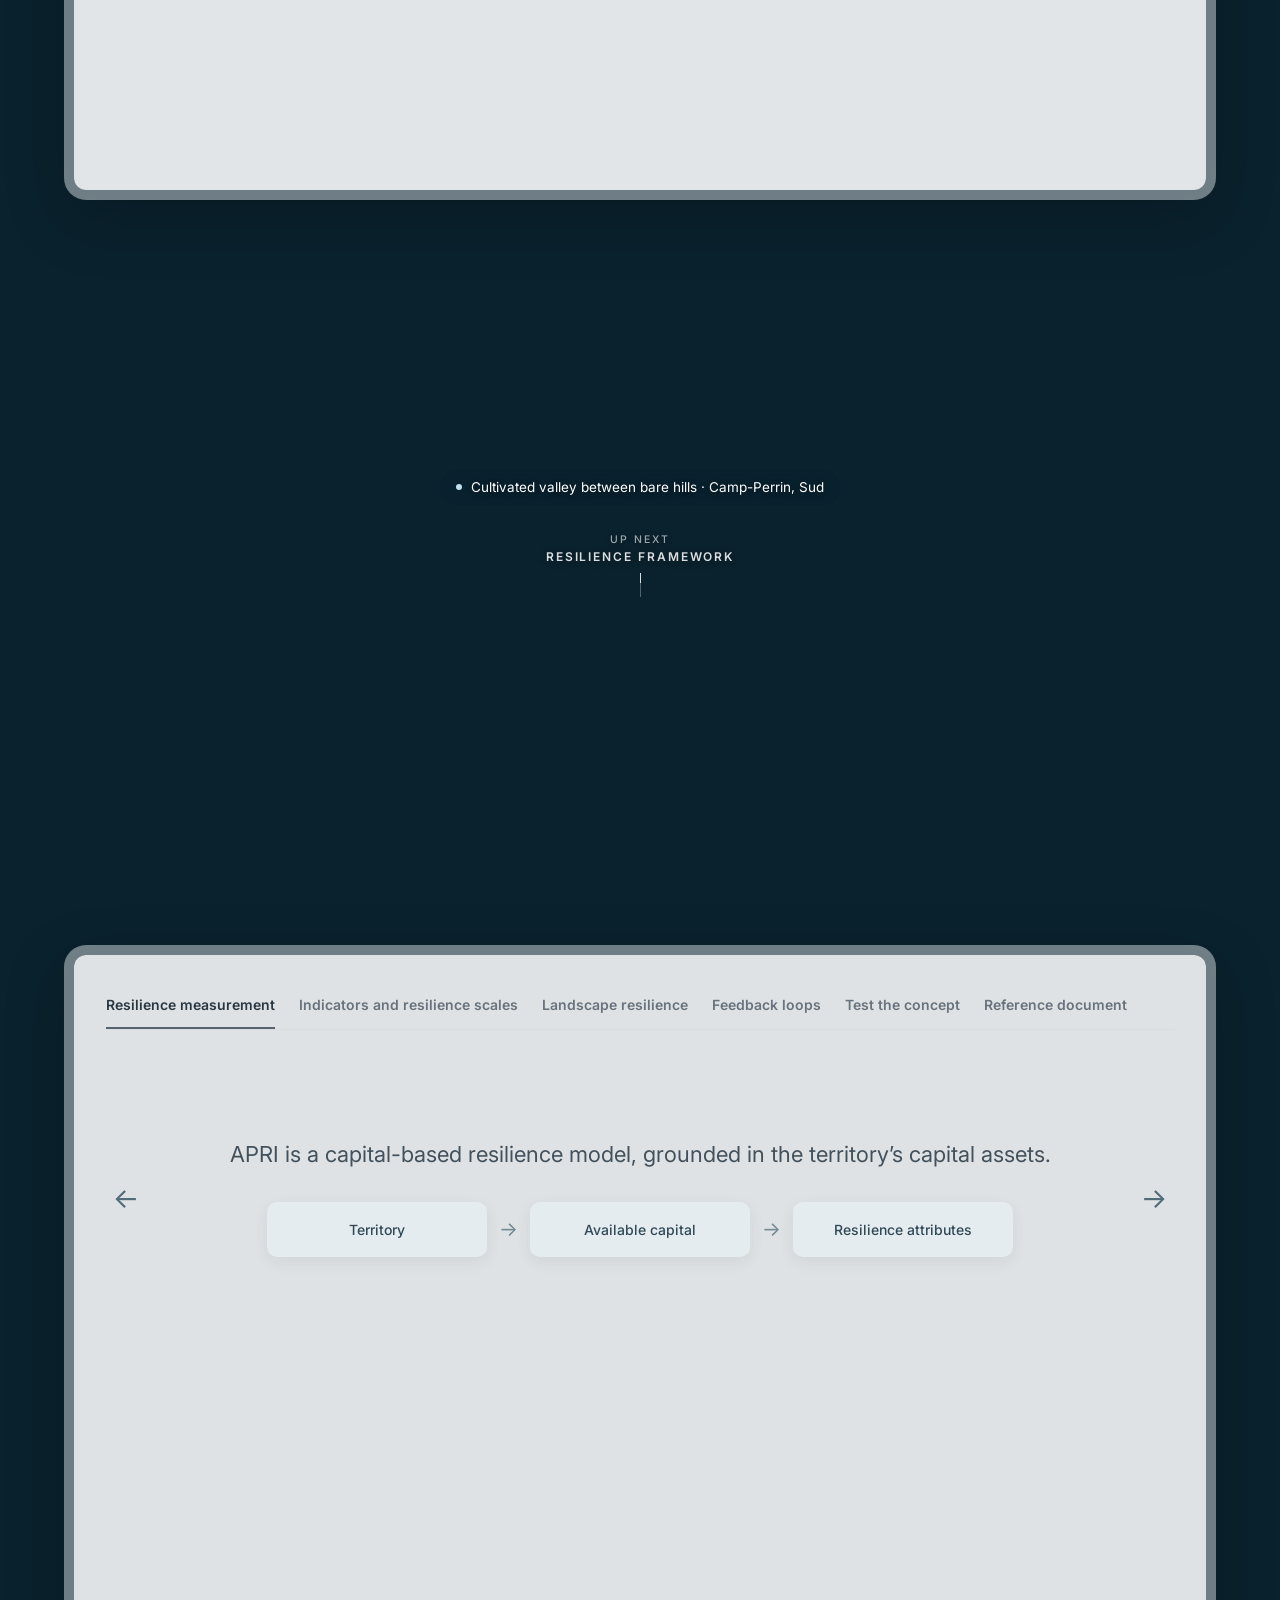
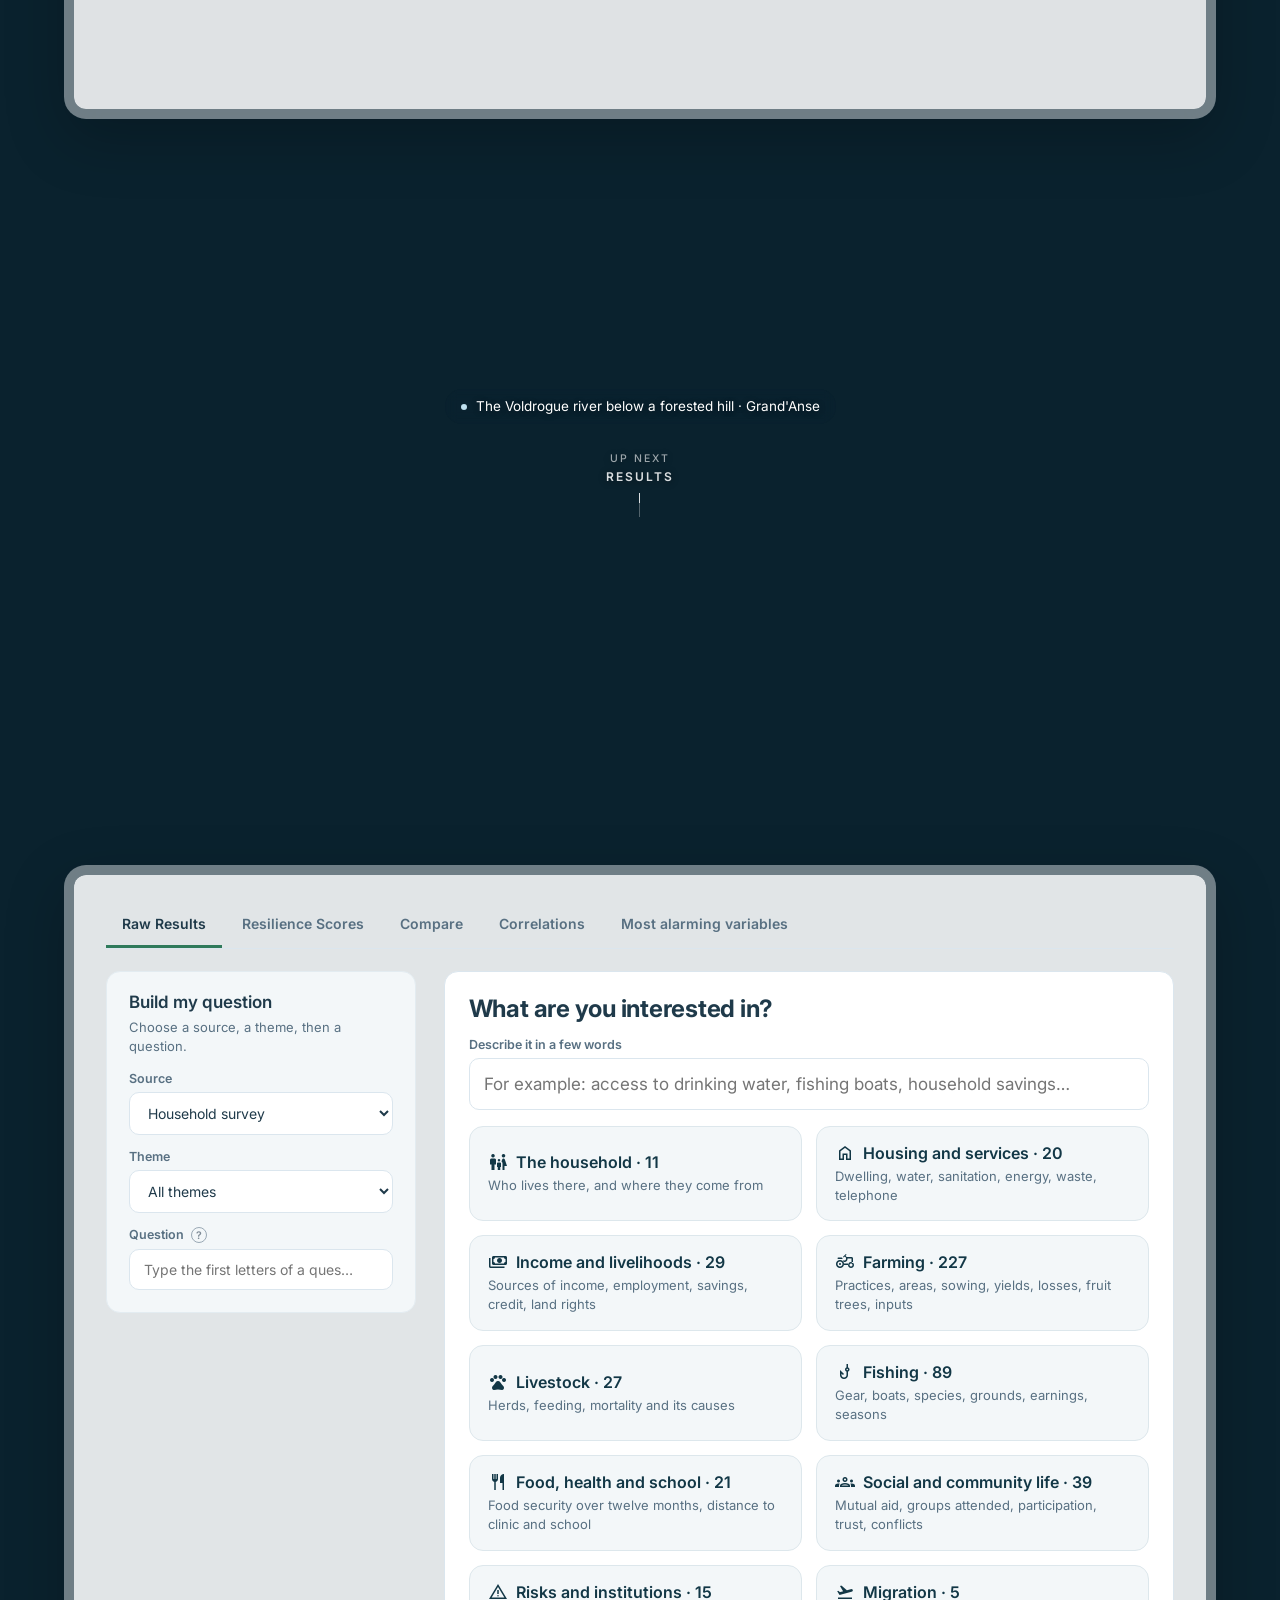
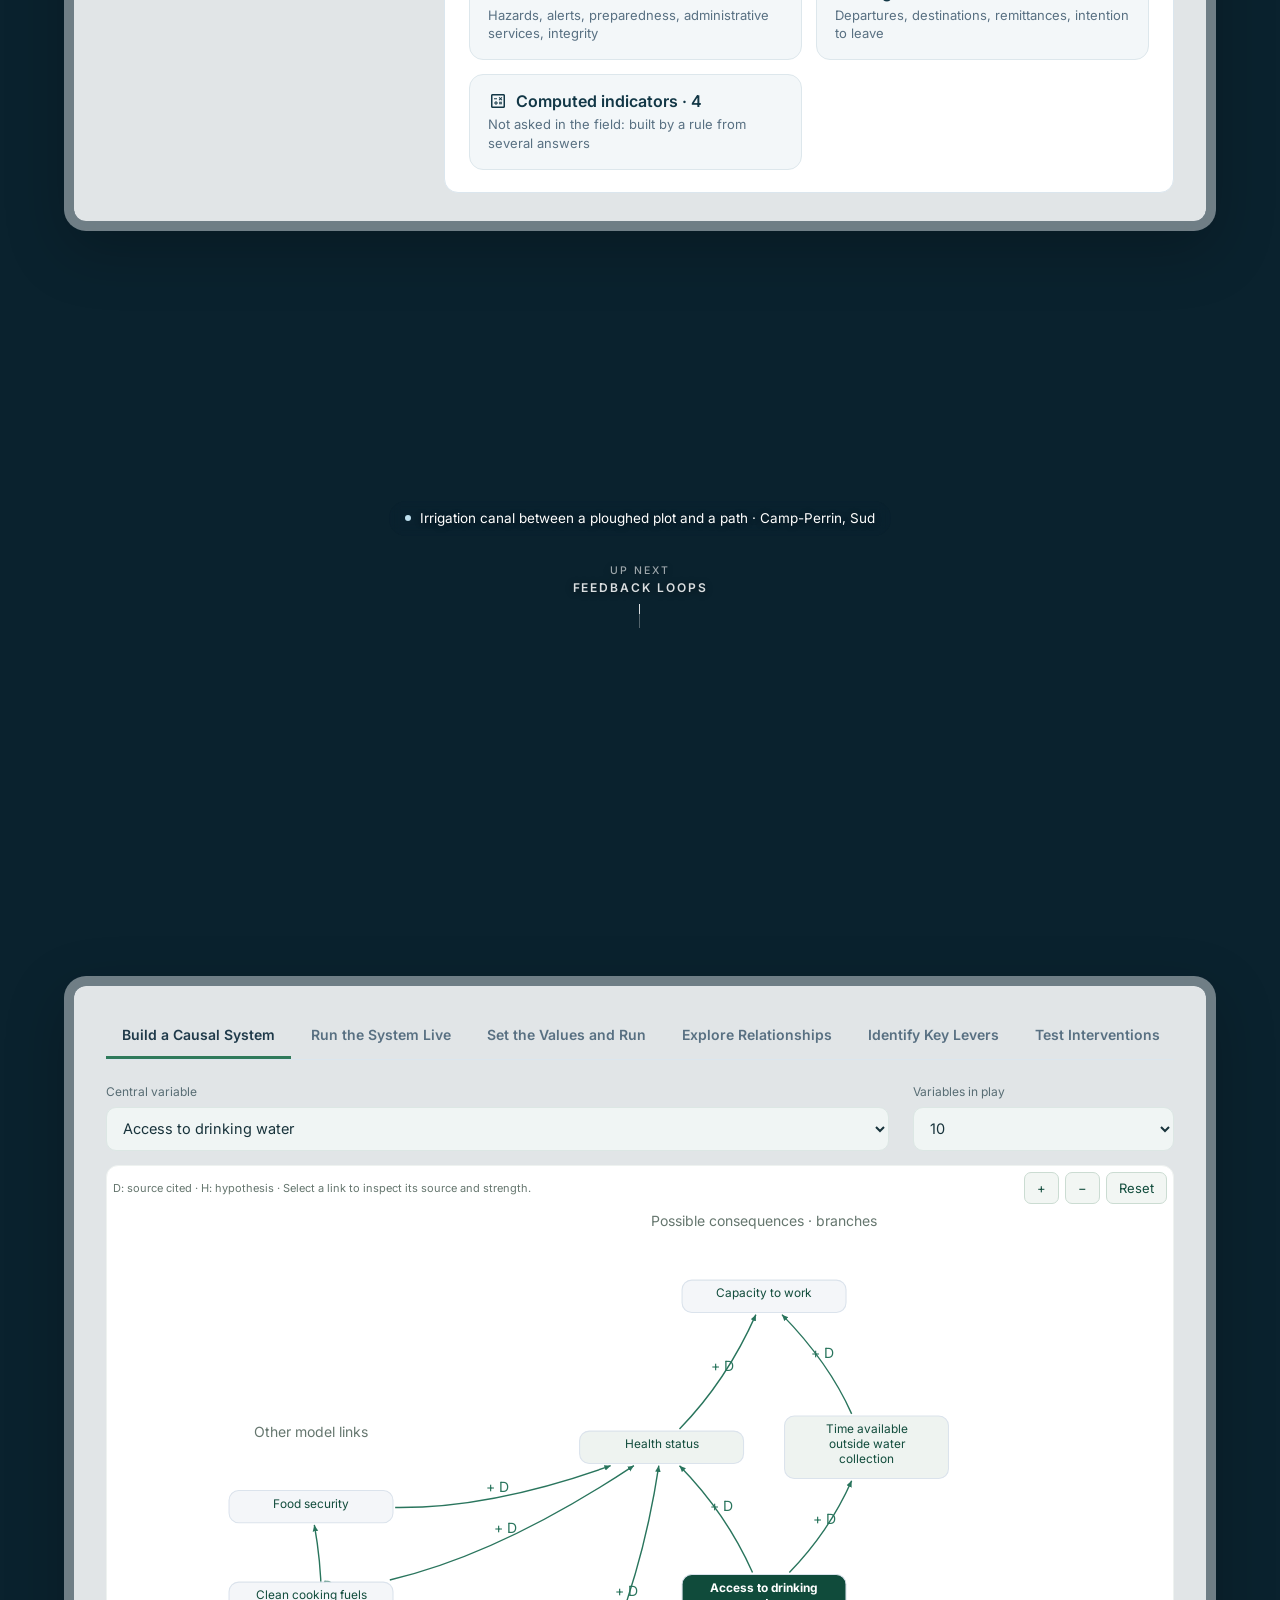
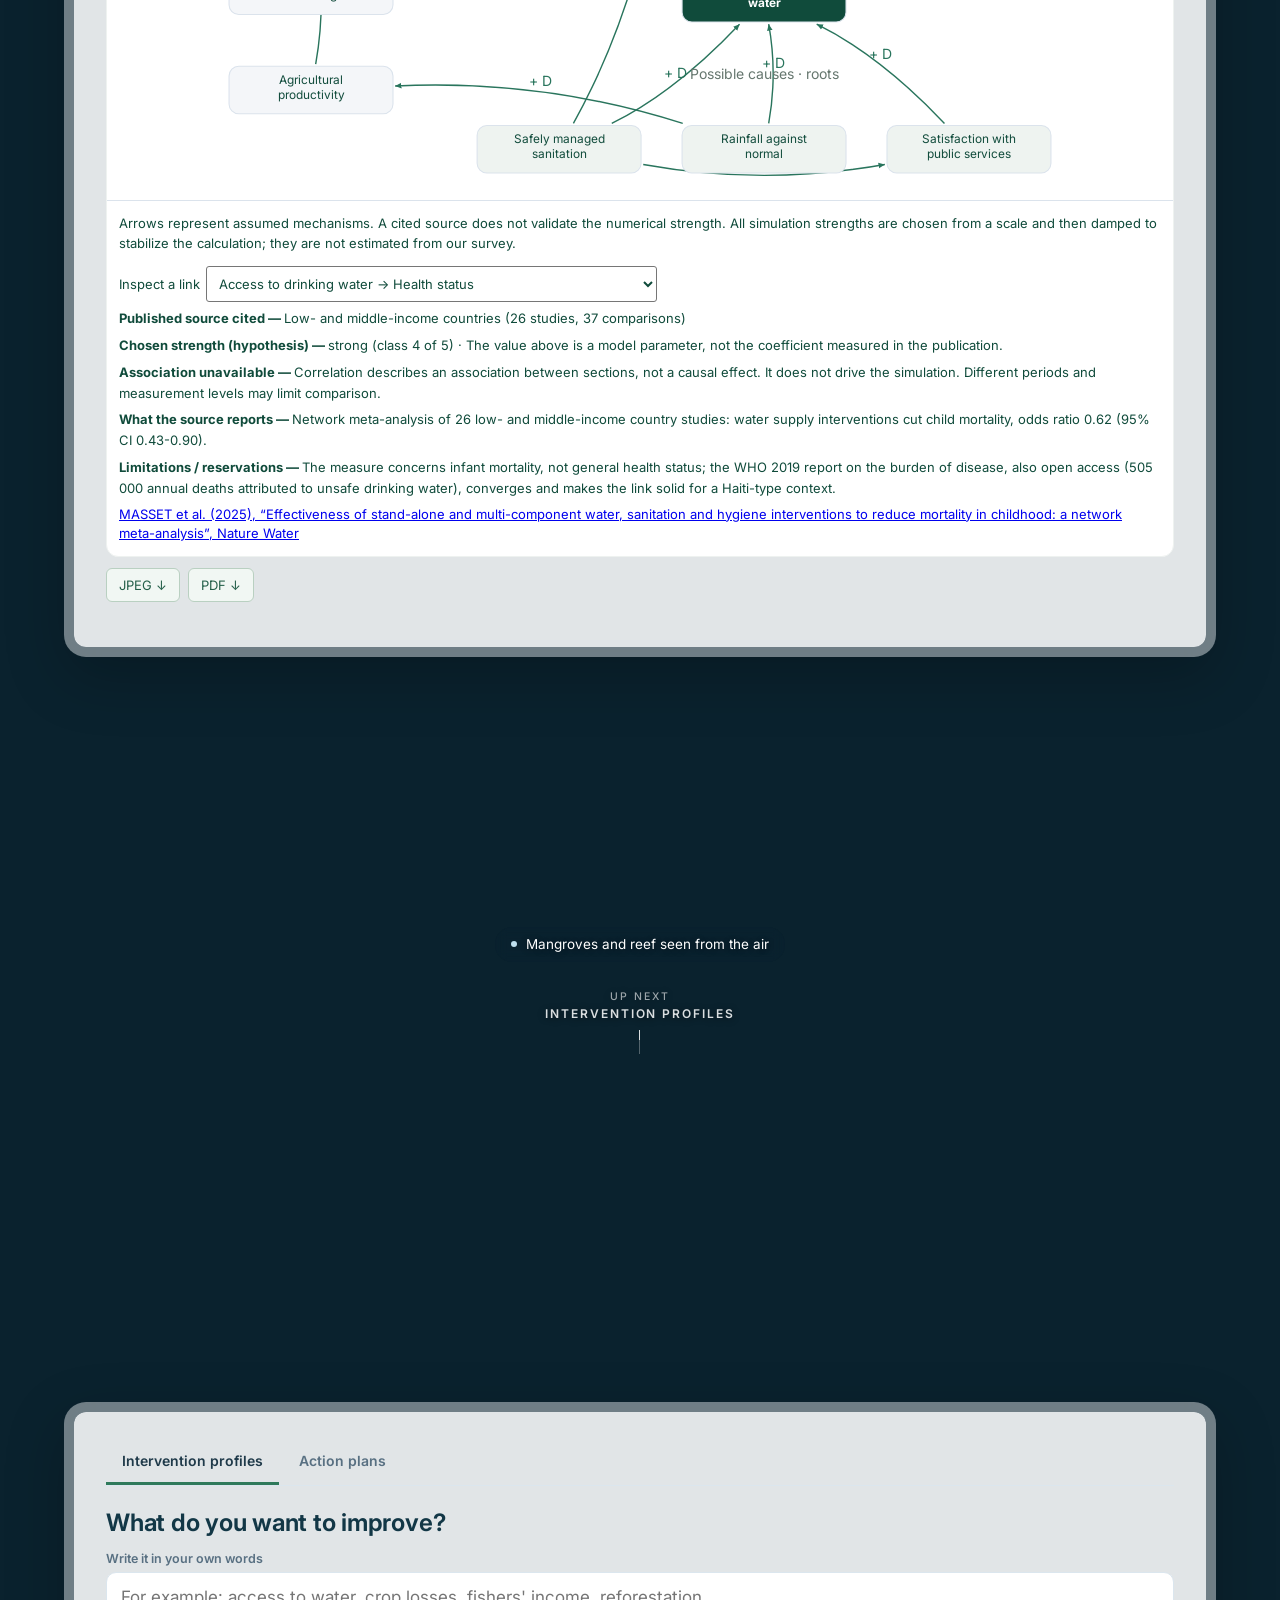
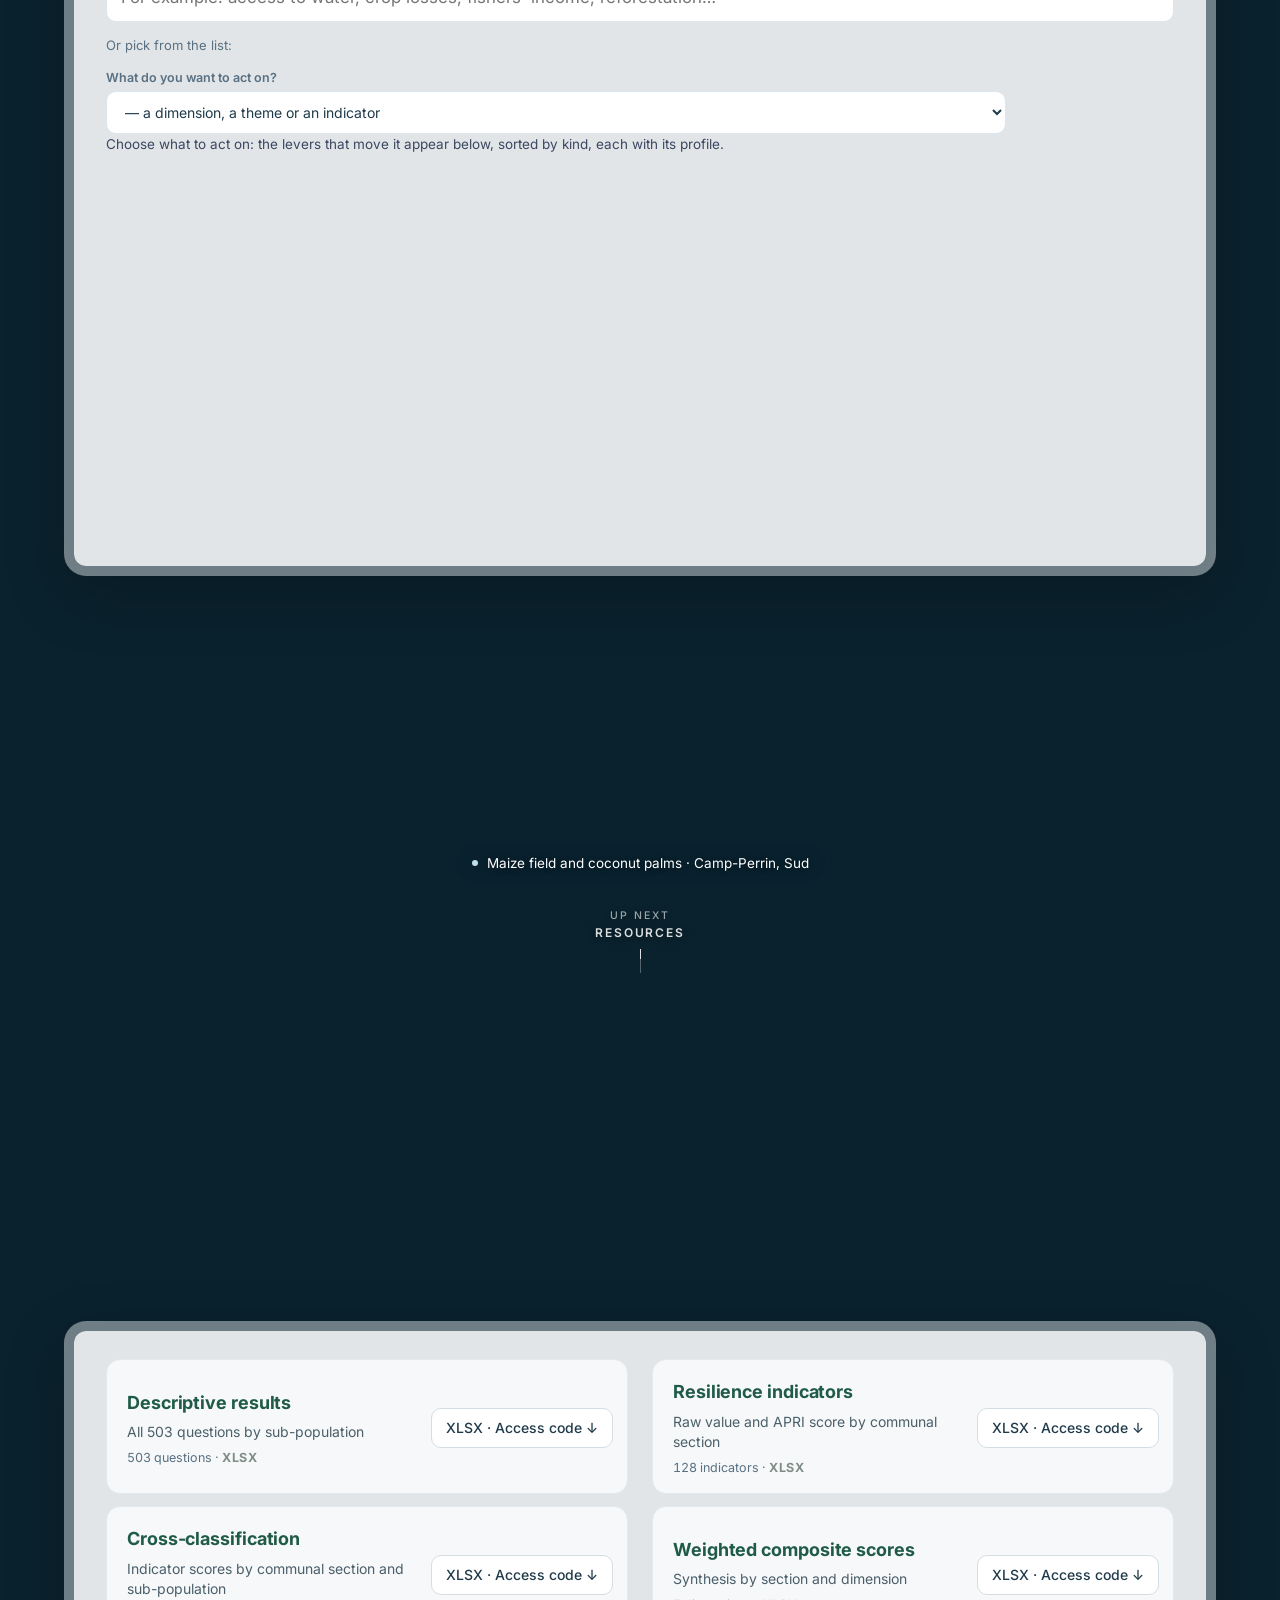
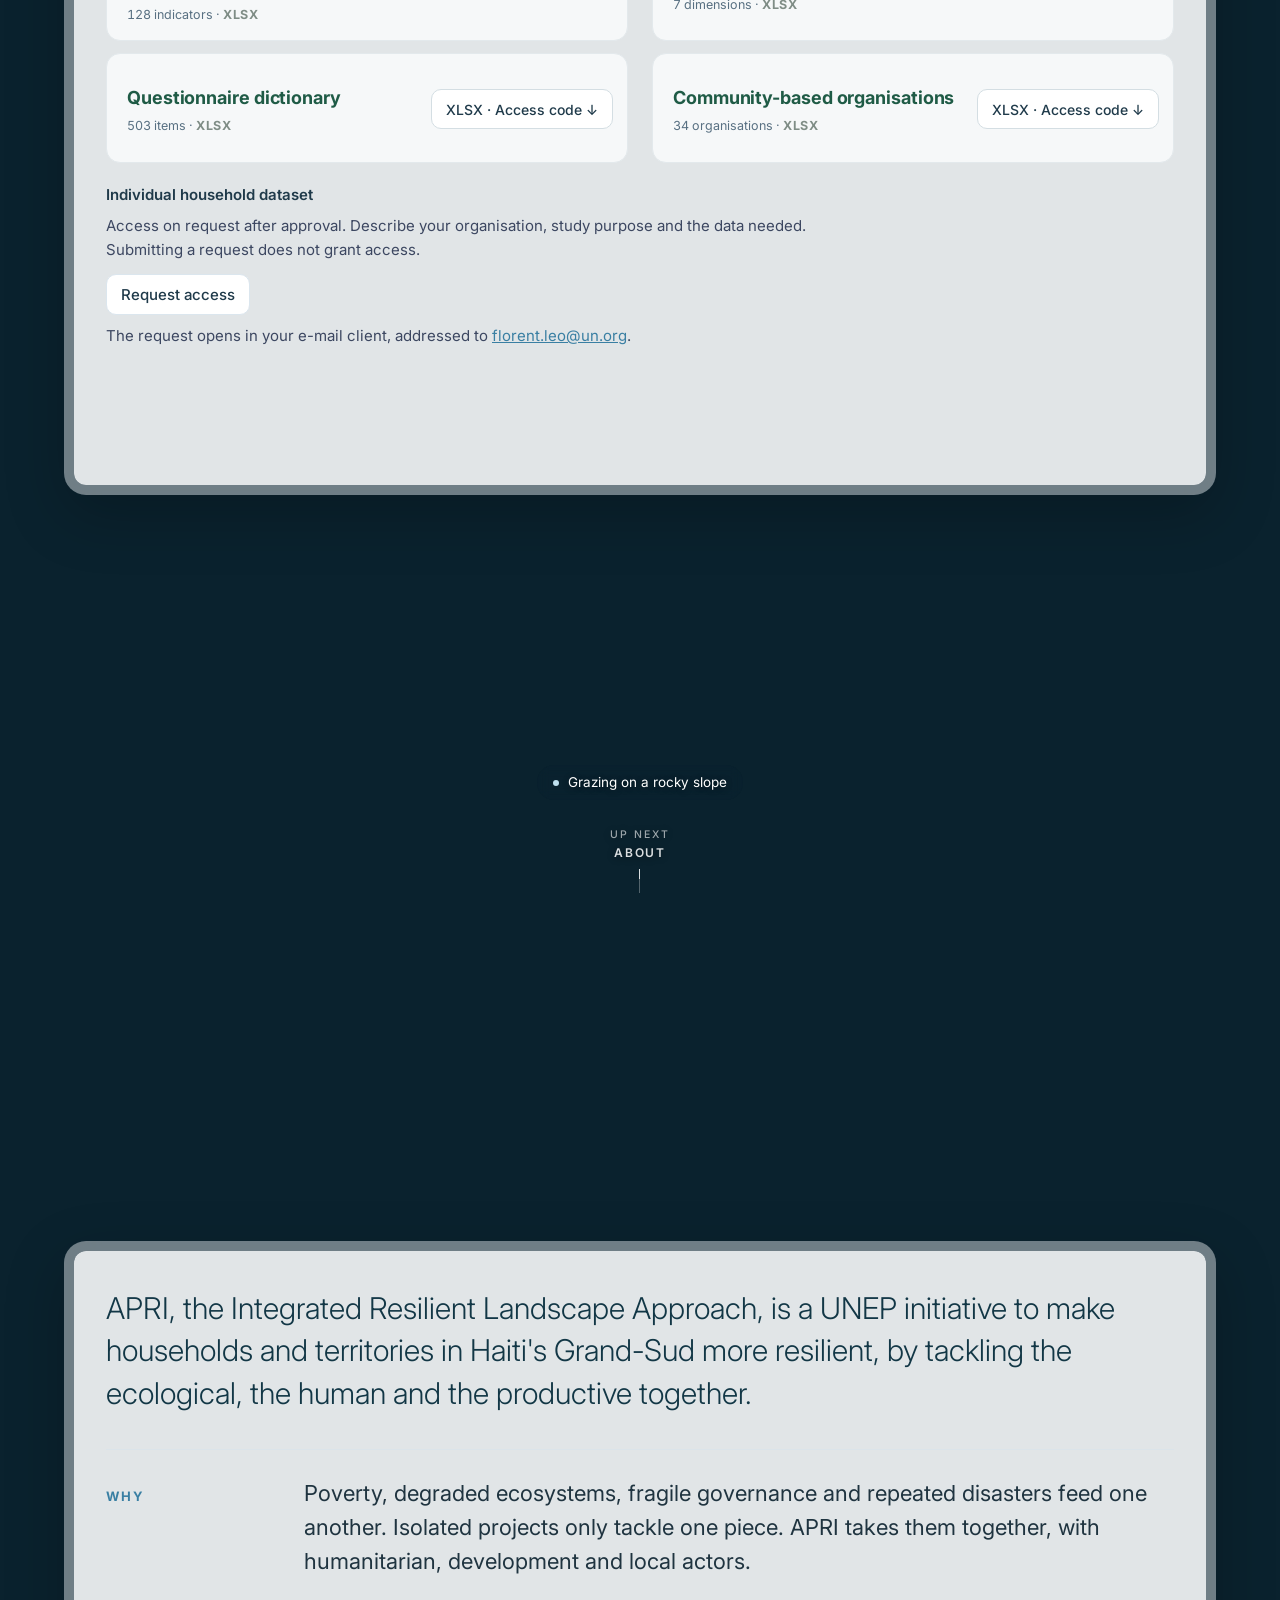
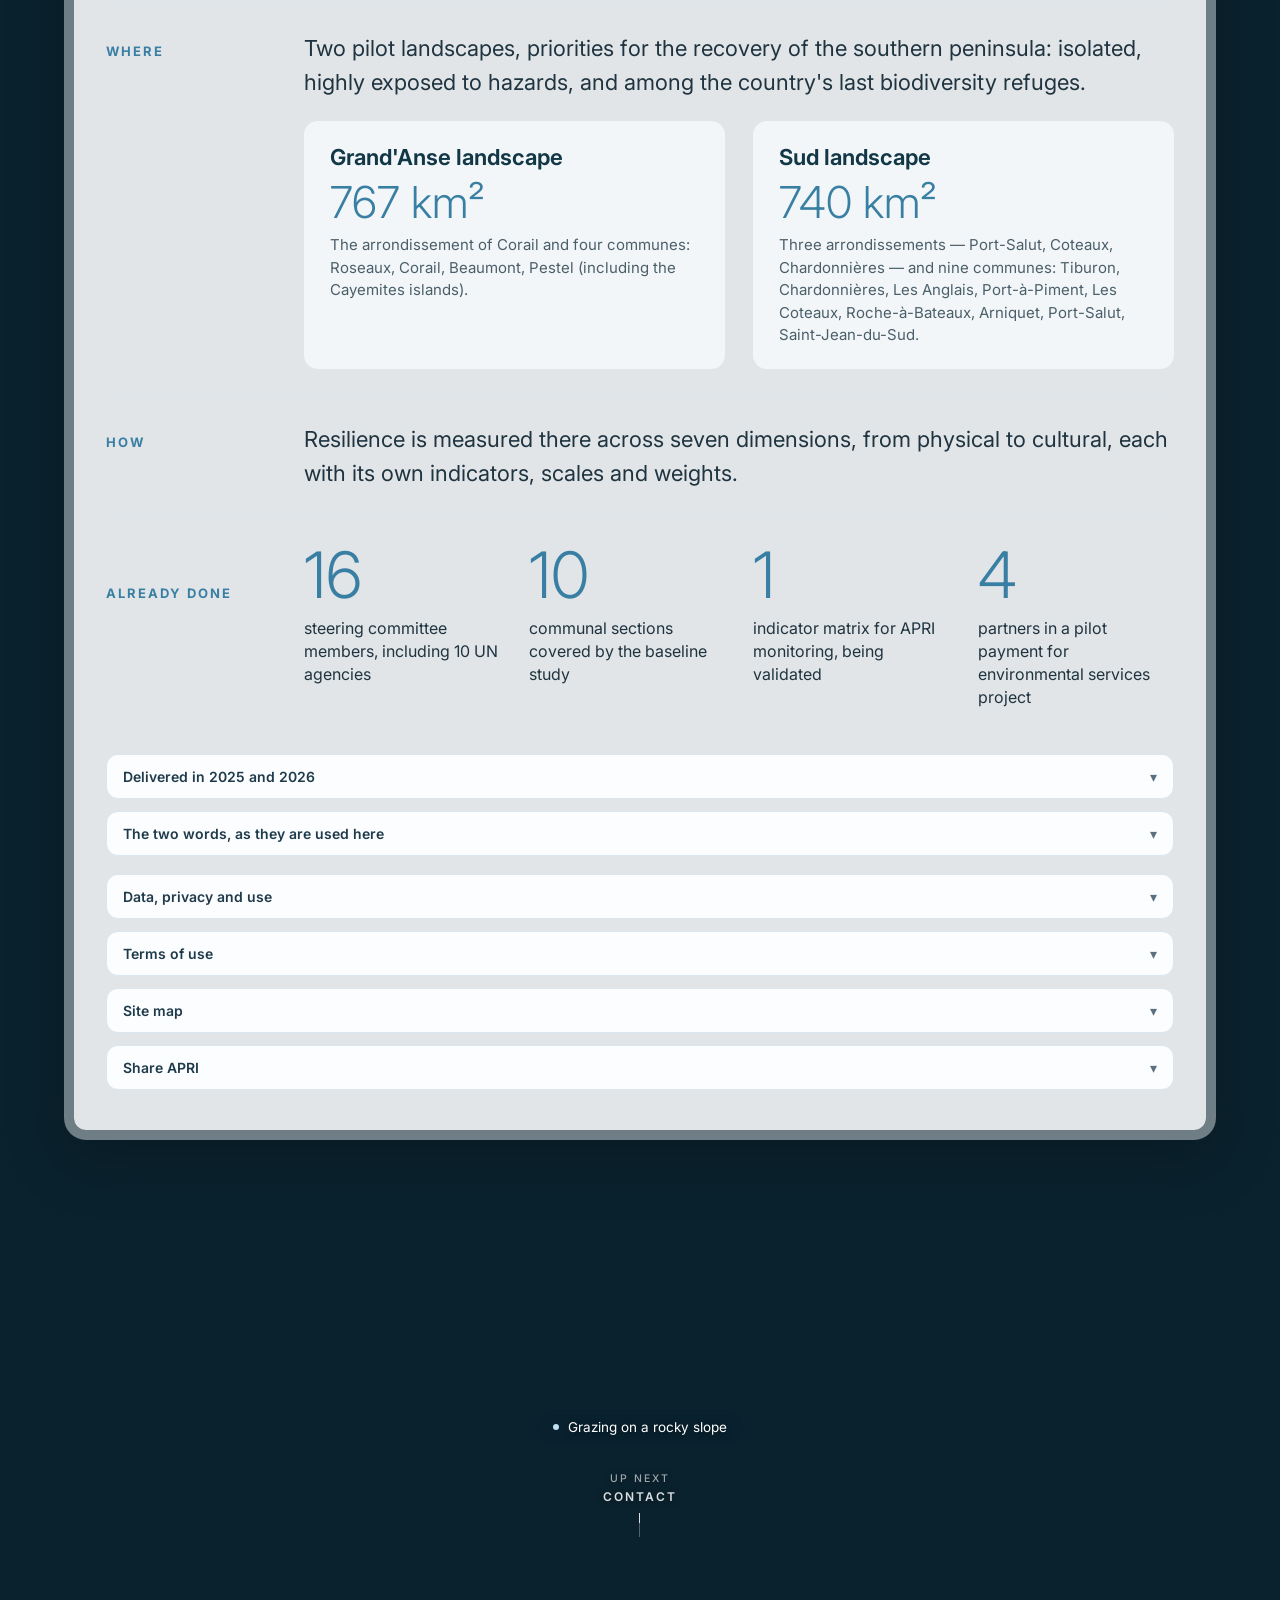
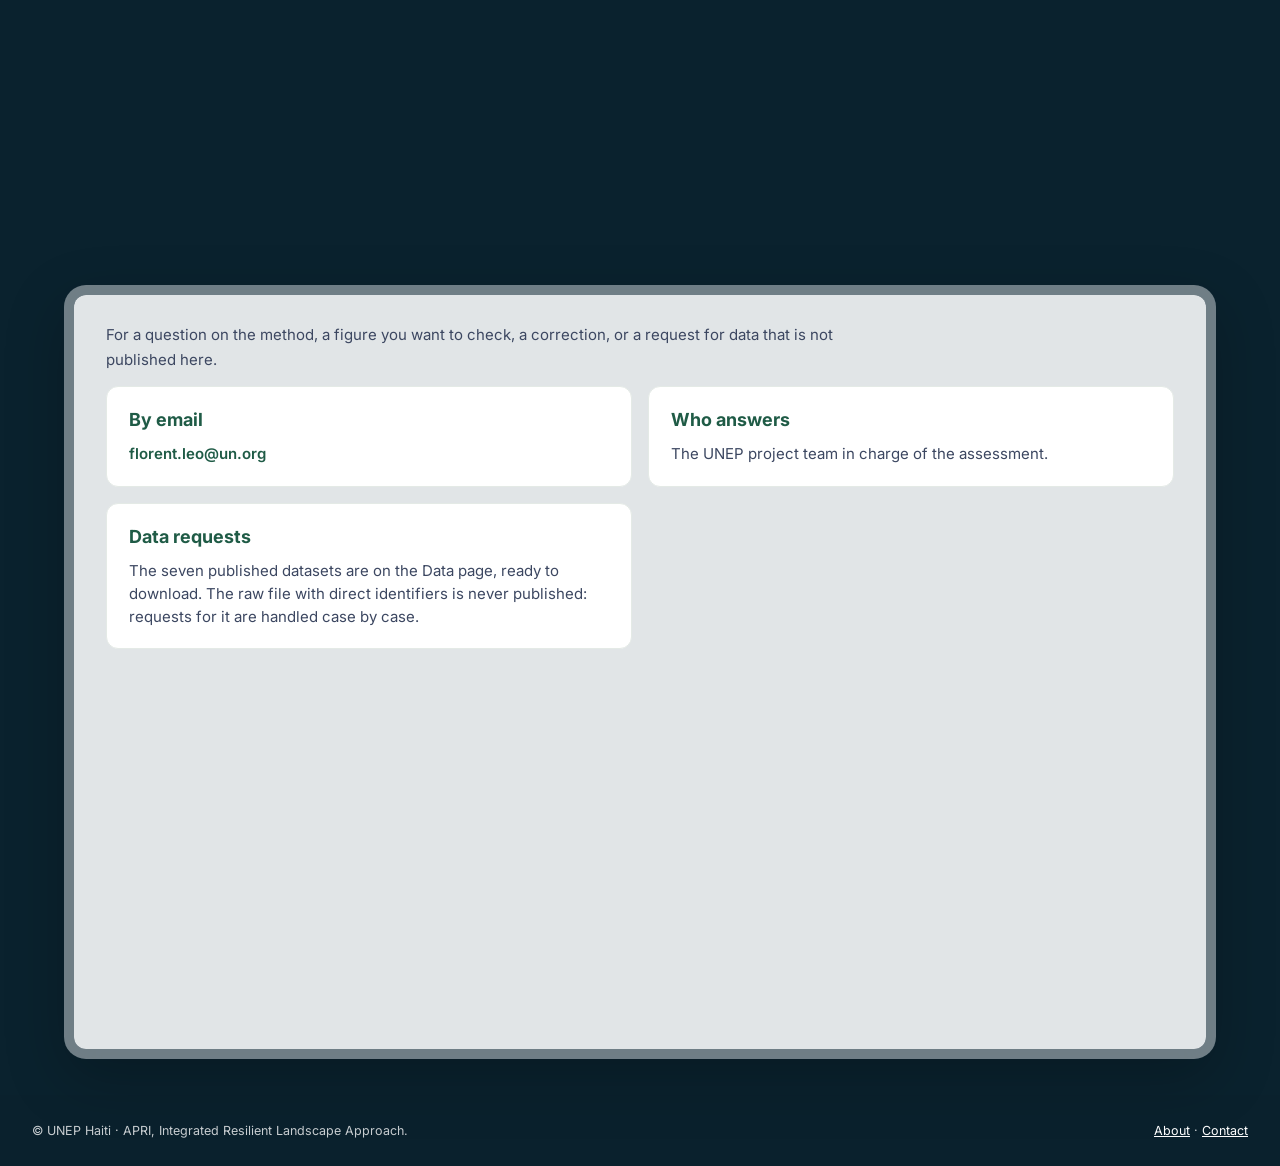
==== commit f17972dd: "Add files via upload" ====
--- a/index.html
+++ b/index.html
@@ -9,7 +9,7 @@
 <link rel="preconnect" href="https://fonts.googleapis.com"><link rel="preconnect" href="https://fonts.gstatic.com" crossorigin>
 <link href="https://fonts.googleapis.com/css2?family=Inter:wght@400;500;600;700&display=swap" rel="stylesheet">
 <link rel="preload" as="image" href="img/fond.jpg">
-<link rel="stylesheet" href="css/commun.css?v=20261014-photo">
+<link rel="stylesheet" href="css/commun.css?v=20261014-langues">
 <style>nav.principal .item > a.nav-pictogramme{display:flex;align-items:center;justify-content:center;min-width:44px;min-height:44px;padding-inline:10px}nav.principal .nav-pictogramme svg{display:block;flex-shrink:0}@media(min-width:1101px){nav.principal{grid-template-columns:40px .85fr 1.1fr 1.1fr 1.3fr 1.1fr .8fr 100px}}</style>
 </head>
 <body>
@@ -63,7 +63,7 @@
 </footer>
 
 <script type="module">
-import {apri, SECTIONS, charger, changerLangue, appliquerHash, menus} from './js/apri.js';
+import {apri, SECTIONS, charger, changerLangue, appliquerHash, menus, traduire} from './js/apri.js';
 
 const TXT = {en:{saut:'Skip to content',sous:'Information System (IS)',titre:'Resilience Observatory',accroche:'The APRI information system for landscape resilience.',
  cta:'Explore the results','vers-territoire':'Territory',charge:'Loading…',
@@ -94,14 +94,14 @@
    (sous.length?`<div class="sous">${sous.map(x=>`<a href="${x.href}">${apri.esc(x.t)}${x.d?`<small>${apri.esc(x.d)}</small>`:''}</a>`).join('')}</div>`:'');
   nav.append(div);
  }
- const projet=document.createElement('div'); projet.className='item'; projet.innerHTML='<a href="enriquillo.html">'+(l==='fr'?'Projet Enriquillo':l==='es'?'Proyecto Enriquillo':'Enriquillo')+'</a>'; nav.append(projet);
+ const projet=document.createElement('div'); projet.className='item'; projet.innerHTML='<a href="enriquillo.html">'+(l==='fr'?'Projet Enriquillo':l==='es'?'Proyecto Enriquillo':l==='ht'?'Pwojè Enriquillo':'Enriquillo Project')+'</a>'; nav.append(projet);
 
  const iconLinks=[
   [nav.querySelector('[data-sec="accueil"] > a'),FR.accueil&& (TXT[l]?.accueil||FR.accueil),'<path d="m3 10 9-7 9 7v10a1 1 0 0 1-1 1h-5v-7H9v7H4a1 1 0 0 1-1-1z"/>'],
-  [projet.querySelector('a'),l==='fr'?'Projet Enriquillo':l==='es'?'Proyecto Enriquillo':'Enriquillo','<path d="m2 18 7-11 5 7 3-4 5 8M3 21h18"/><circle cx="17" cy="5" r="2"/>']
+  [projet.querySelector('a'),(l==='fr'?'Projet Enriquillo':l==='es'?'Proyecto Enriquillo':l==='ht'?'Pwojè Enriquillo':'Enriquillo Project'),'<path d="m2 18 7-11 5 7 3-4 5 8M3 21h18"/><circle cx="17" cy="5" r="2"/>']
  ];
  iconLinks.forEach(([a,label,shape])=>{a.classList.add('nav-pictogramme');a.setAttribute('aria-label',label);a.title=label;a.innerHTML='<svg width="21" height="21" viewBox="0 0 24 24" fill="none" stroke="currentColor" stroke-width="1.65" stroke-linecap="round" stroke-linejoin="round" aria-hidden="true" focusable="false">'+shape+'</svg>';});
- const projectLink=projet.querySelector('a');projectLink.classList.remove('nav-pictogramme');projectLink.textContent='Proyecto Enriquillo';projectLink.title='Proyecto Enriquillo';projectLink.setAttribute('aria-label','Proyecto Enriquillo');
+ const projectLink=projet.querySelector('a');projectLink.classList.remove('nav-pictogramme');projectLink.textContent=(l==='fr'?'Projet Enriquillo':l==='es'?'Proyecto Enriquillo':l==='ht'?'Pwojè Enriquillo':'Enriquillo Project');projectLink.title=(l==='fr'?'Projet Enriquillo':l==='es'?'Proyecto Enriquillo':l==='ht'?'Pwojè Enriquillo':'Enriquillo Project');projectLink.setAttribute('aria-label',(l==='fr'?'Projet Enriquillo':l==='es'?'Proyecto Enriquillo':l==='ht'?'Pwojè Enriquillo':'Enriquillo Project'));
  nav.querySelectorAll('a').forEach(a=>a.addEventListener('click',()=>{nav.classList.remove('ouvert');document.querySelector('.menu').setAttribute('aria-expanded','false');}));
  marquer(courant);
 }
@@ -127,12 +127,22 @@
  fiches:"Champ de maïs et cocotiers · Camp-Perrin, Sud",
  ressources:"Pâturage sur une pente rocailleuse"
 };
-{ const p = document.createElement('p'); p.className='legende-photo legende-hero'; p.textContent = LEGENDES.accueil; document.getElementById('accueil').append(p); }
+const LEGENDES_EN = {
+ accueil:"Port of Corail, Grand'Anse",
+ territoire:"Cultivated valley between bare hills · Camp-Perrin, Sud",
+ cadre:"The Voldrogue river below a forested hill · Grand'Anse",
+ resultats:"Irrigation canal between a ploughed plot and a path · Camp-Perrin, Sud",
+ boucles:"Mangroves and reef seen from the air",
+ fiches:"Maize field and coconut palms · Camp-Perrin, Sud",
+ ressources:"Grazing on a rocky slope"
+};
+const legende = k => apri.t(LEGENDES[k], LEGENDES_EN[k]);
+{ const p = document.createElement('p'); p.className='legende-photo legende-hero'; p.dataset.legende='accueil'; p.textContent = LEGENDES.accueil; document.getElementById('accueil').append(p); }
 document.querySelectorAll('section.page').forEach(sec=>{
  const parent = SECTIONS.find(s=>s.id===sec.id)?.menu || sec.id;
  const txt = LEGENDES[parent], fl = sec.querySelector('.fleche.suivant');
  if(!txt || !fl) return;
- const p = document.createElement('p'); p.className='legende-photo'; p.textContent = txt;
+ const p = document.createElement('p'); p.className='legende-photo'; p.dataset.legende=parent; p.textContent = txt;
  sec.insertBefore(p, fl);
 });
 
@@ -201,8 +211,34 @@
  document.querySelectorAll('.langue button').forEach(b=>b.setAttribute('aria-pressed', String(b.dataset.l===l)));
  await changerLangue(l);
  document.querySelectorAll('[data-t]').forEach(e=>{const v=TXT[l][e.dataset.t]; if(v) e.textContent=v;});
+ document.querySelectorAll('[data-legende]').forEach(e=>e.textContent=legende(e.dataset.legende));
+ document.querySelector('.menu').setAttribute('aria-label', apri.t('Menu','Menu'));
+ nav.setAttribute('aria-label', apri.t('Navigation','Navigation'));
+ document.querySelector('.langue').setAttribute('aria-label', apri.t('Langue','Language'));
  construireNav(); ajuster();
-}
+ traduireTout(document.body);
+}
+// Safety net for Spanish and Creole: any text or label drawn by a module that skipped the
+// dictionary is looked up there once it appears on screen (French or English source text).
+const ATTRS = ['title','aria-label','placeholder'];
+function traduireAttrs(e){ for(const a of ATTRS){ const v0=e.getAttribute(a); if(!v0) continue; const v=traduire(v0.trim()); if(v!=null && v!==v0) e.setAttribute(a, v); } }
+function traduireTexte(n){ const t=n.textContent, k=t.trim(); if(k.length<2 || !/[A-Za-zÀ-ÿ]/.test(k)) return; const v=traduire(k); if(v!=null && v!==k) n.textContent=t.replace(k, v); }
+function traduireTout(racine){
+ if(apri.lang!=='es' && apri.lang!=='ht') return;
+ if(racine.nodeType===3){ traduireTexte(racine); return; }
+ if(racine.nodeType!==1 || racine.closest('script,style')) return;
+ traduireAttrs(racine);
+ const w=document.createTreeWalker(racine, NodeFilter.SHOW_TEXT|NodeFilter.SHOW_ELEMENT); let x;
+ while((x=w.nextNode())){ if(x.nodeType===3){ if(!x.parentElement?.closest('script,style')) traduireTexte(x); } else traduireAttrs(x); }
+}
+new MutationObserver(ms=>{
+ if(apri.lang!=='es' && apri.lang!=='ht') return;
+ for(const m of ms){
+  if(m.type==='childList') m.addedNodes.forEach(traduireTout);
+  else if(m.type==='characterData') traduireTexte(m.target);
+  else if(m.type==='attributes') traduireAttrs(m.target);
+ }
+}).observe(document.body, {subtree:true, childList:true, characterData:true, attributes:true, attributeFilter:ATTRS});
 document.querySelectorAll('.langue button').forEach(b=>b.onclick=()=>langue(b.dataset.l));
 const nav0 = (navigator.language||'fr').slice(0,2);
 let l0 = ({en:'en', es:'es', ht:'ht'})[nav0] || 'fr'; try{ l0 = localStorage.getItem('apri_lang') || l0; }catch(e){}
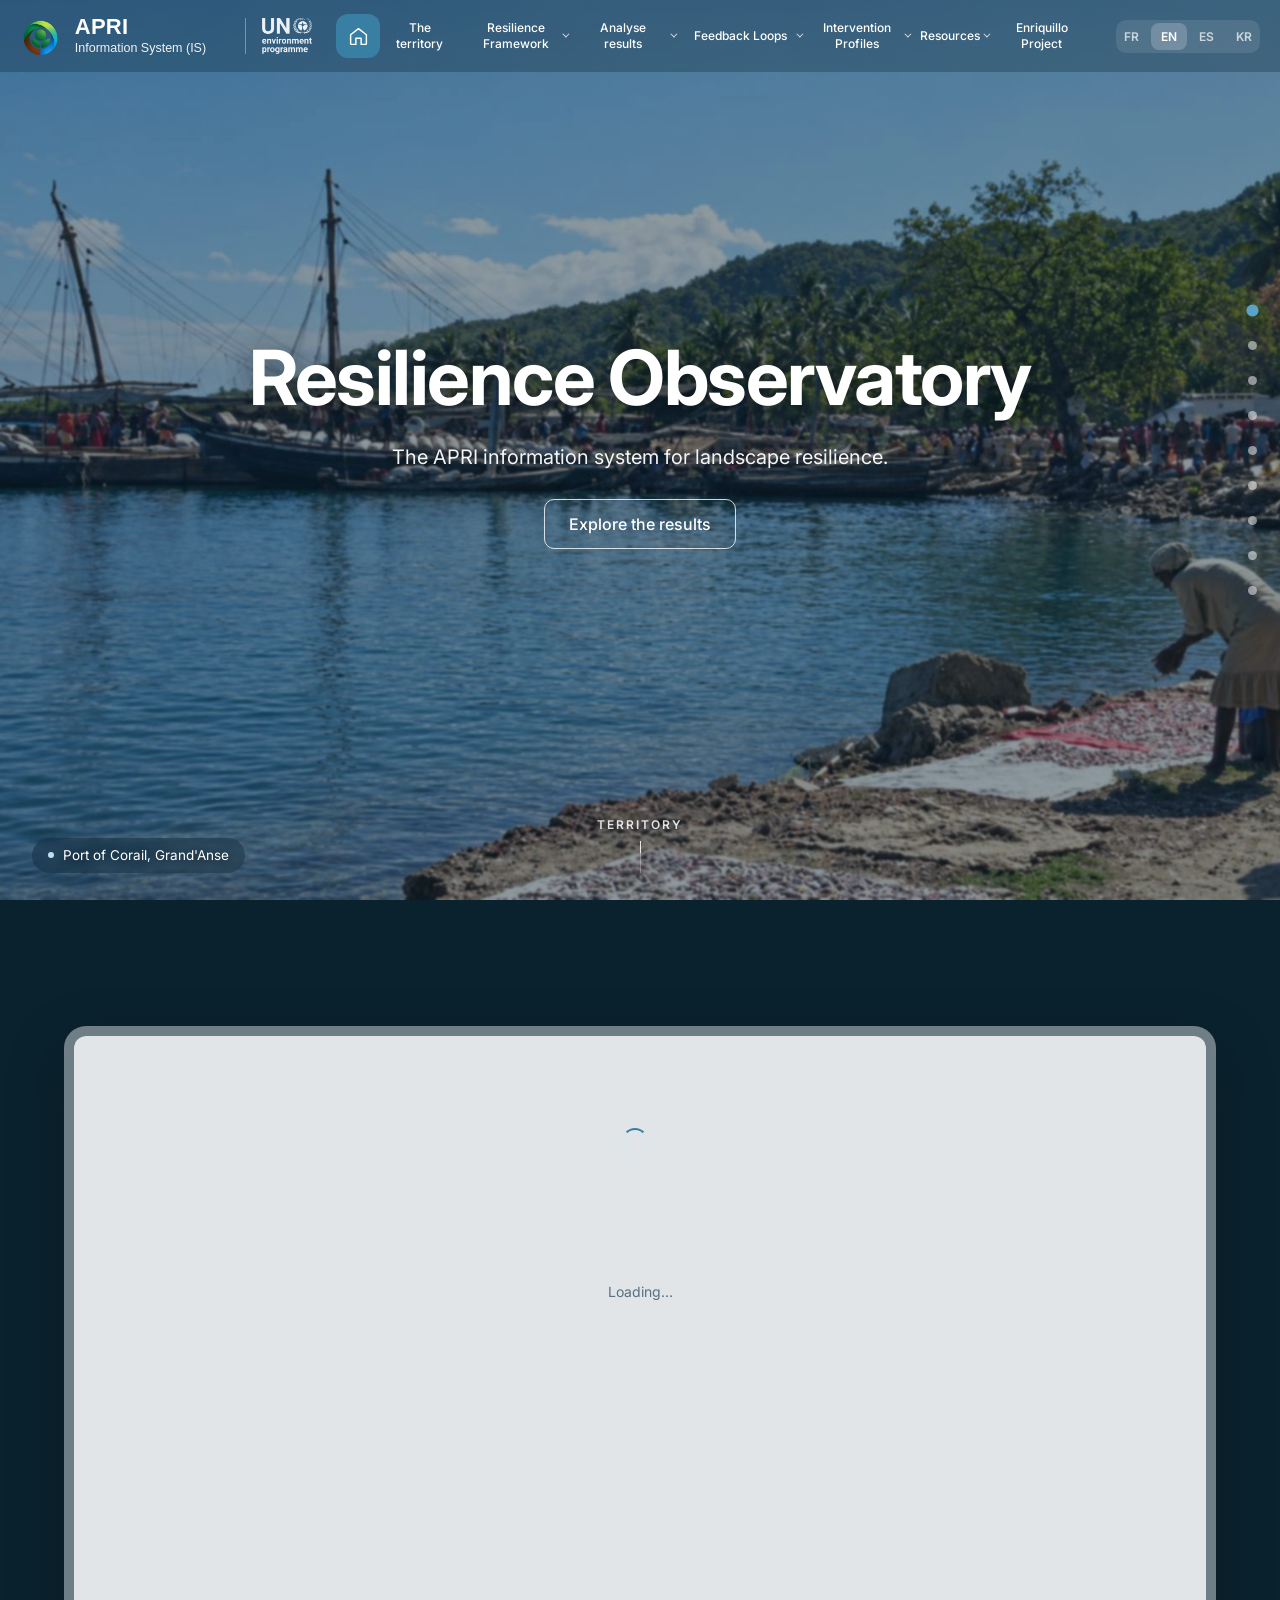
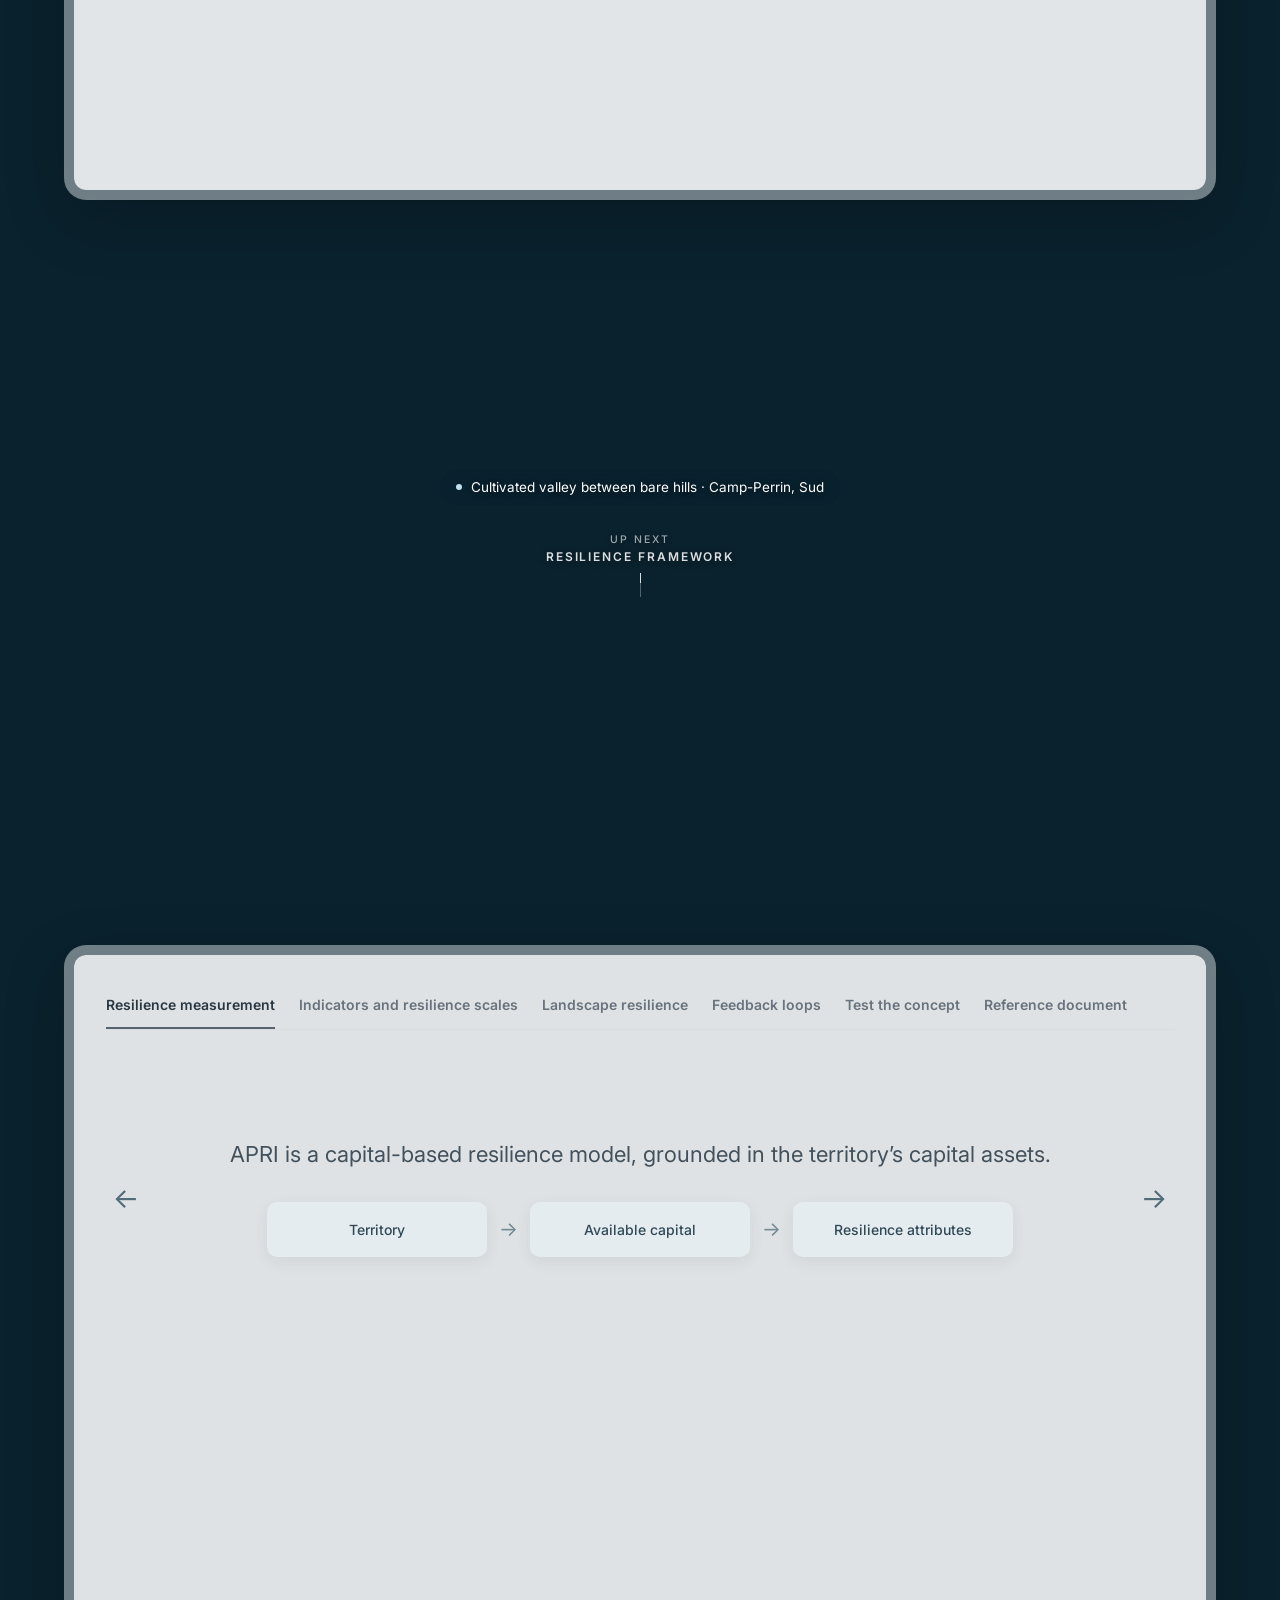
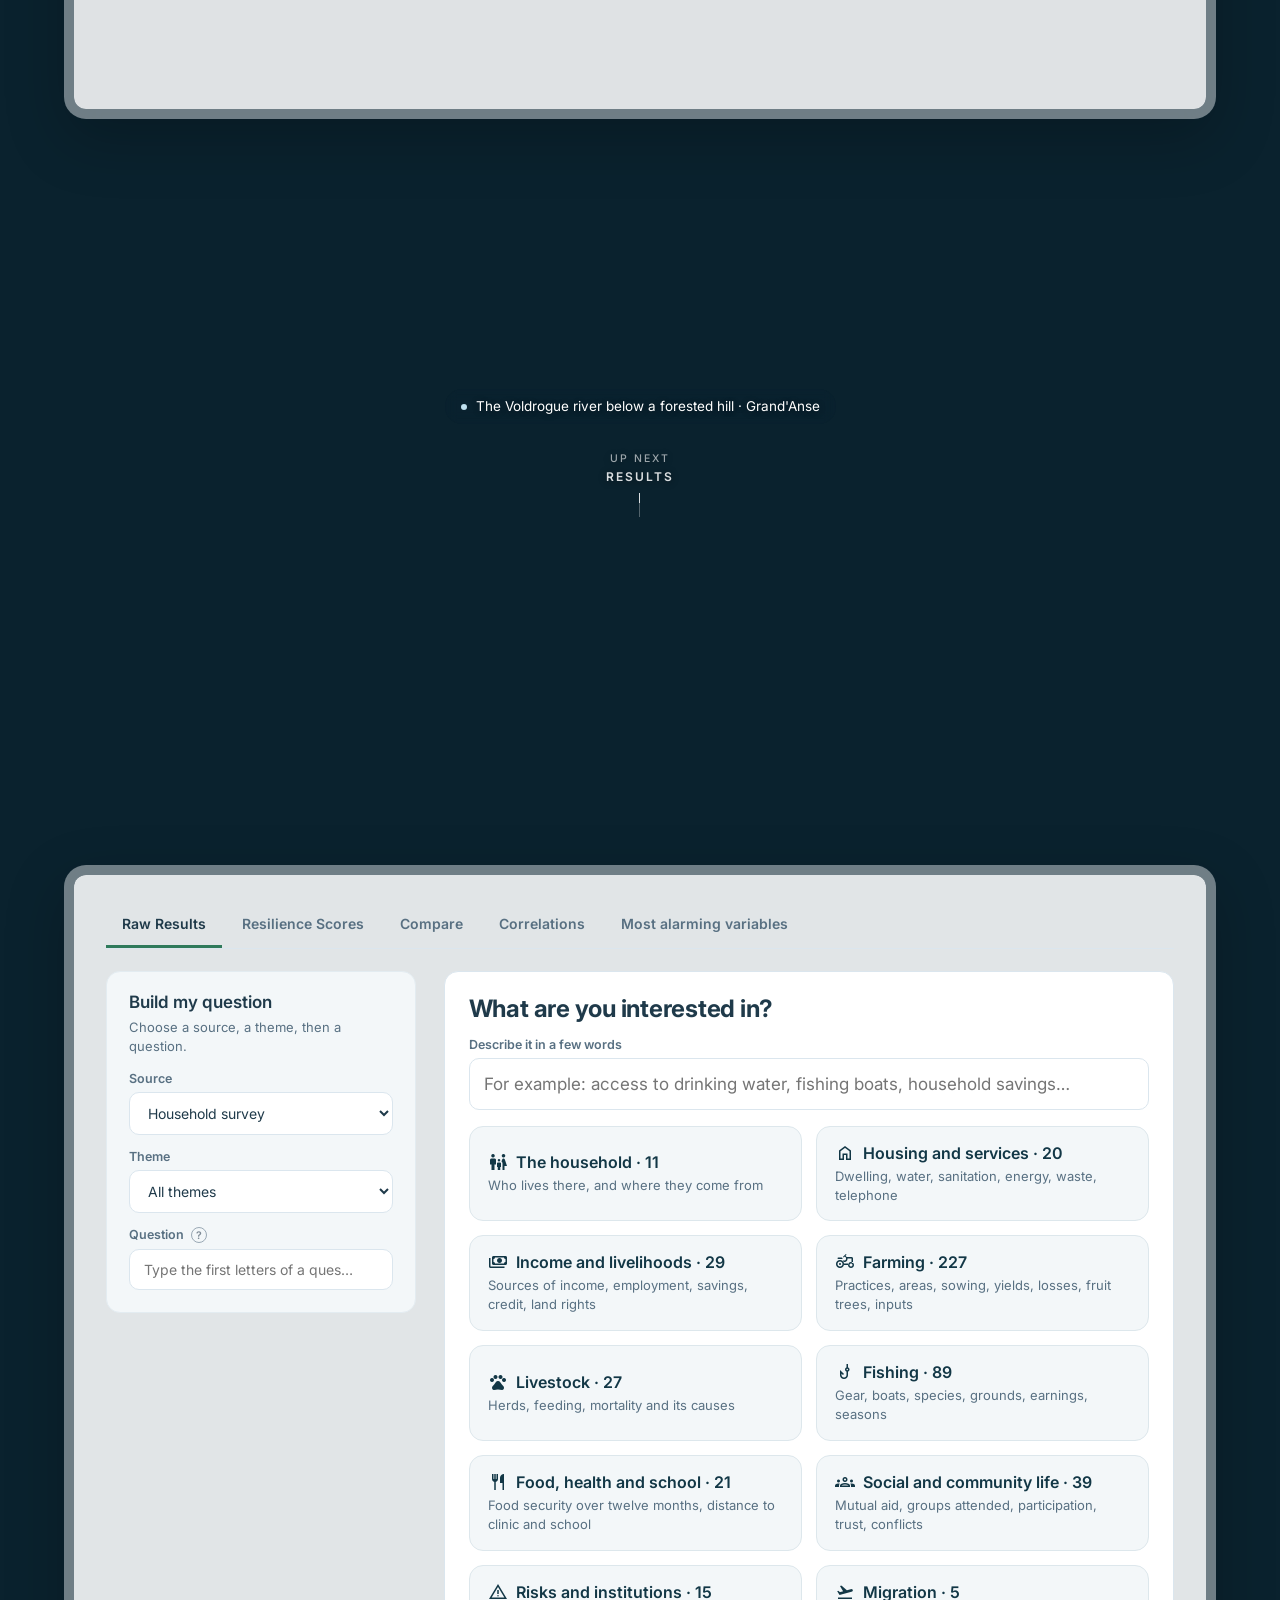
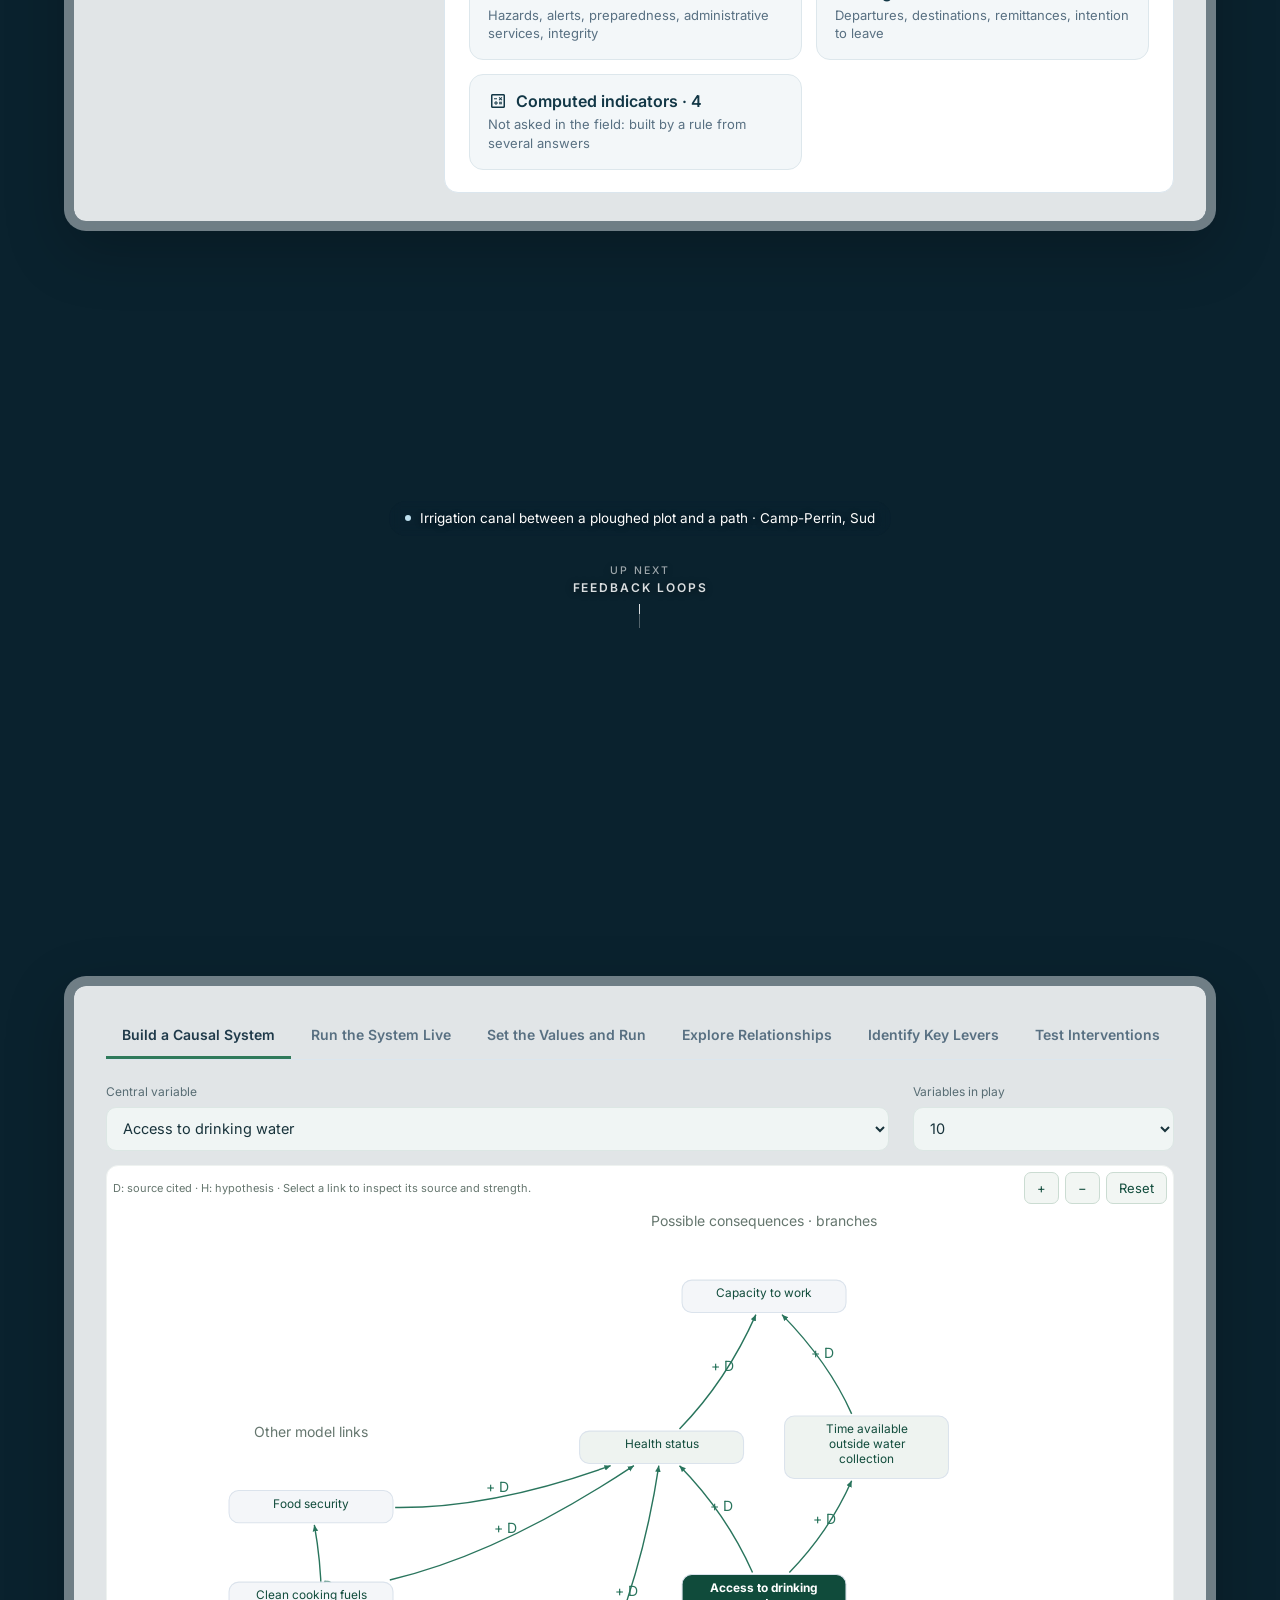
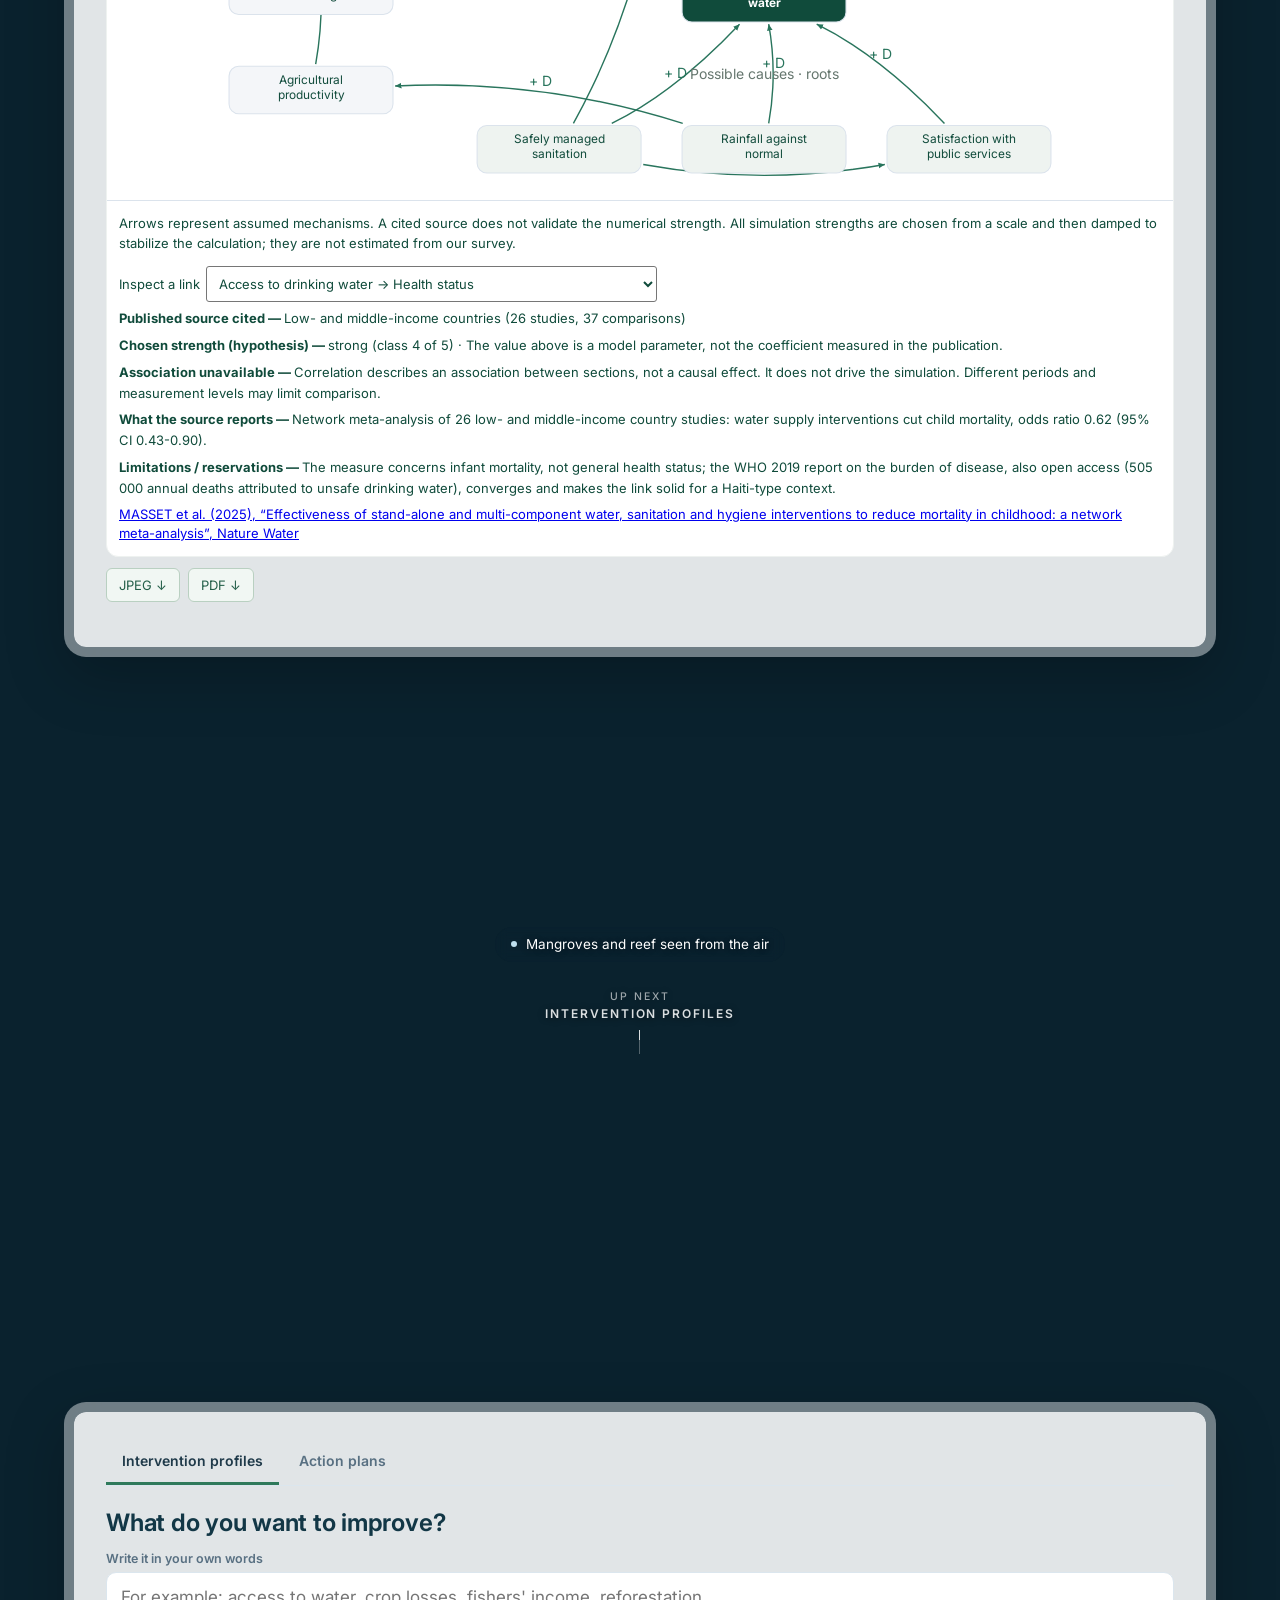
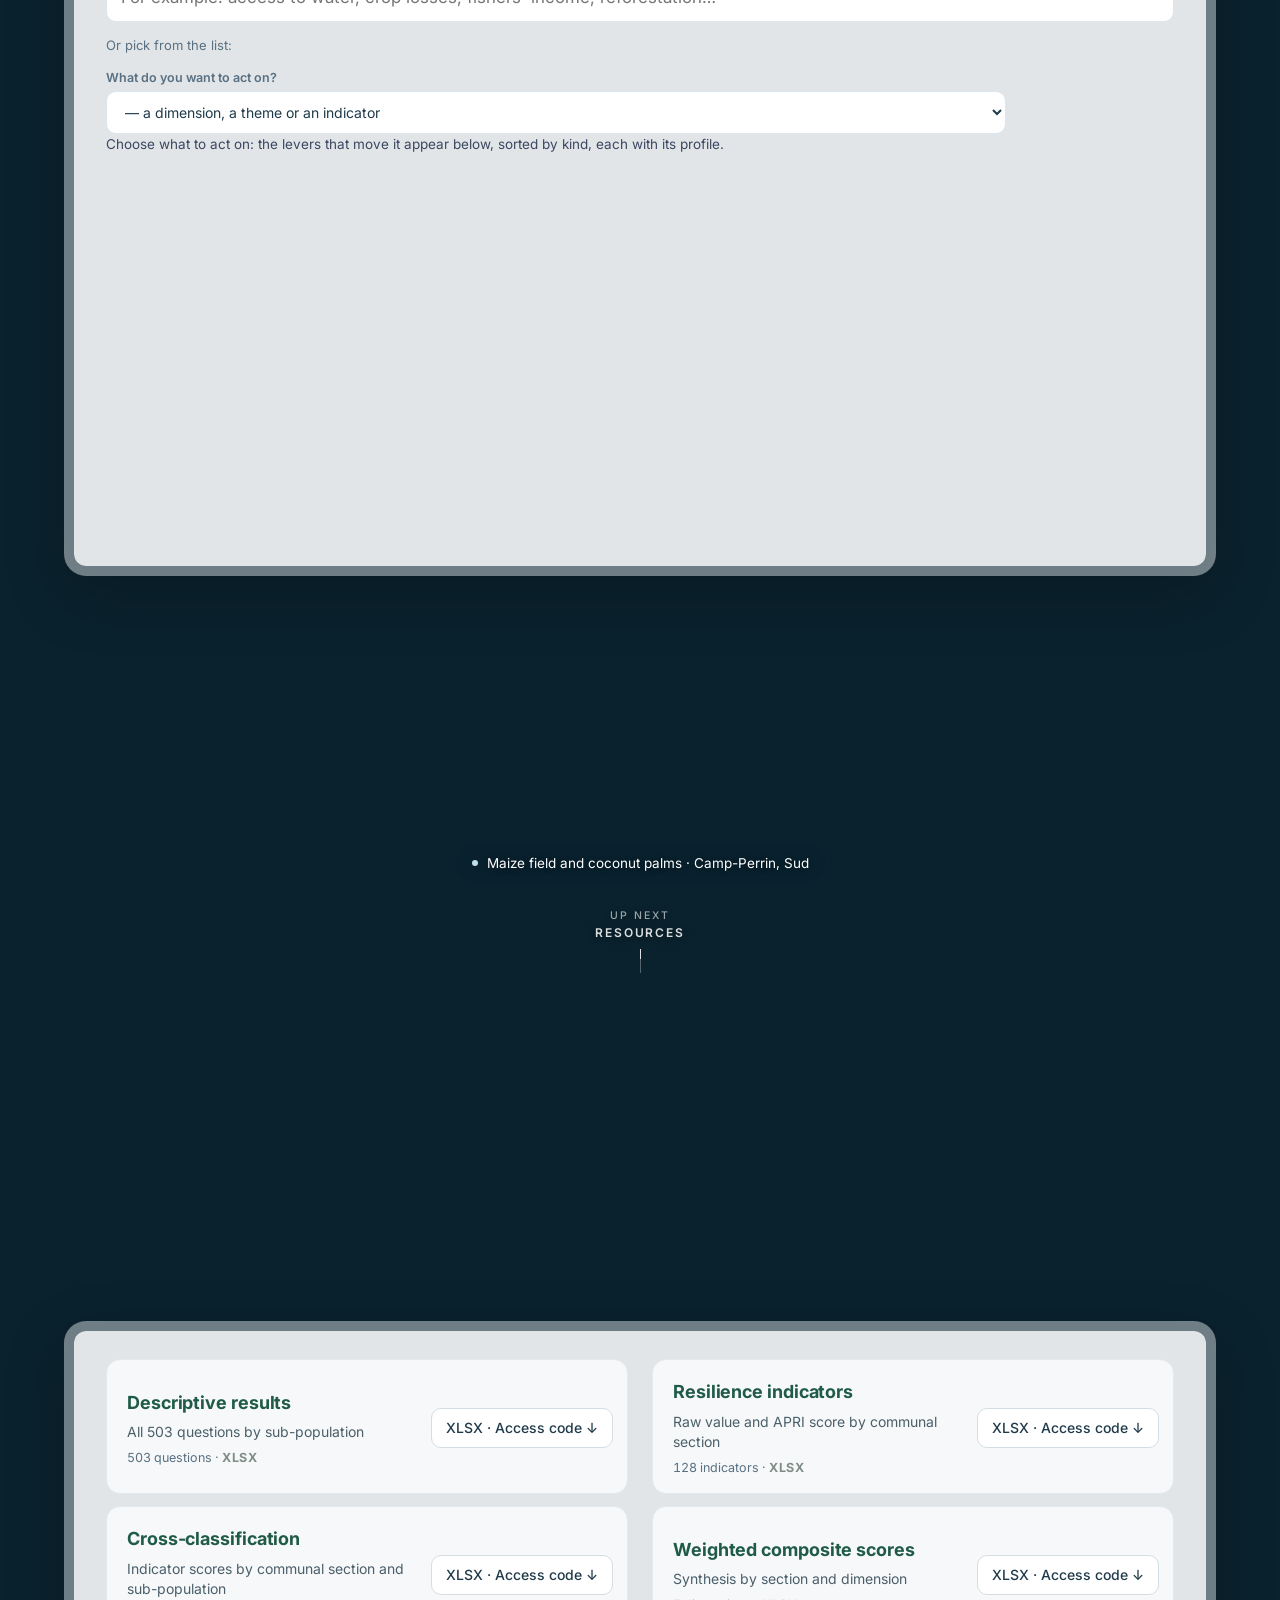
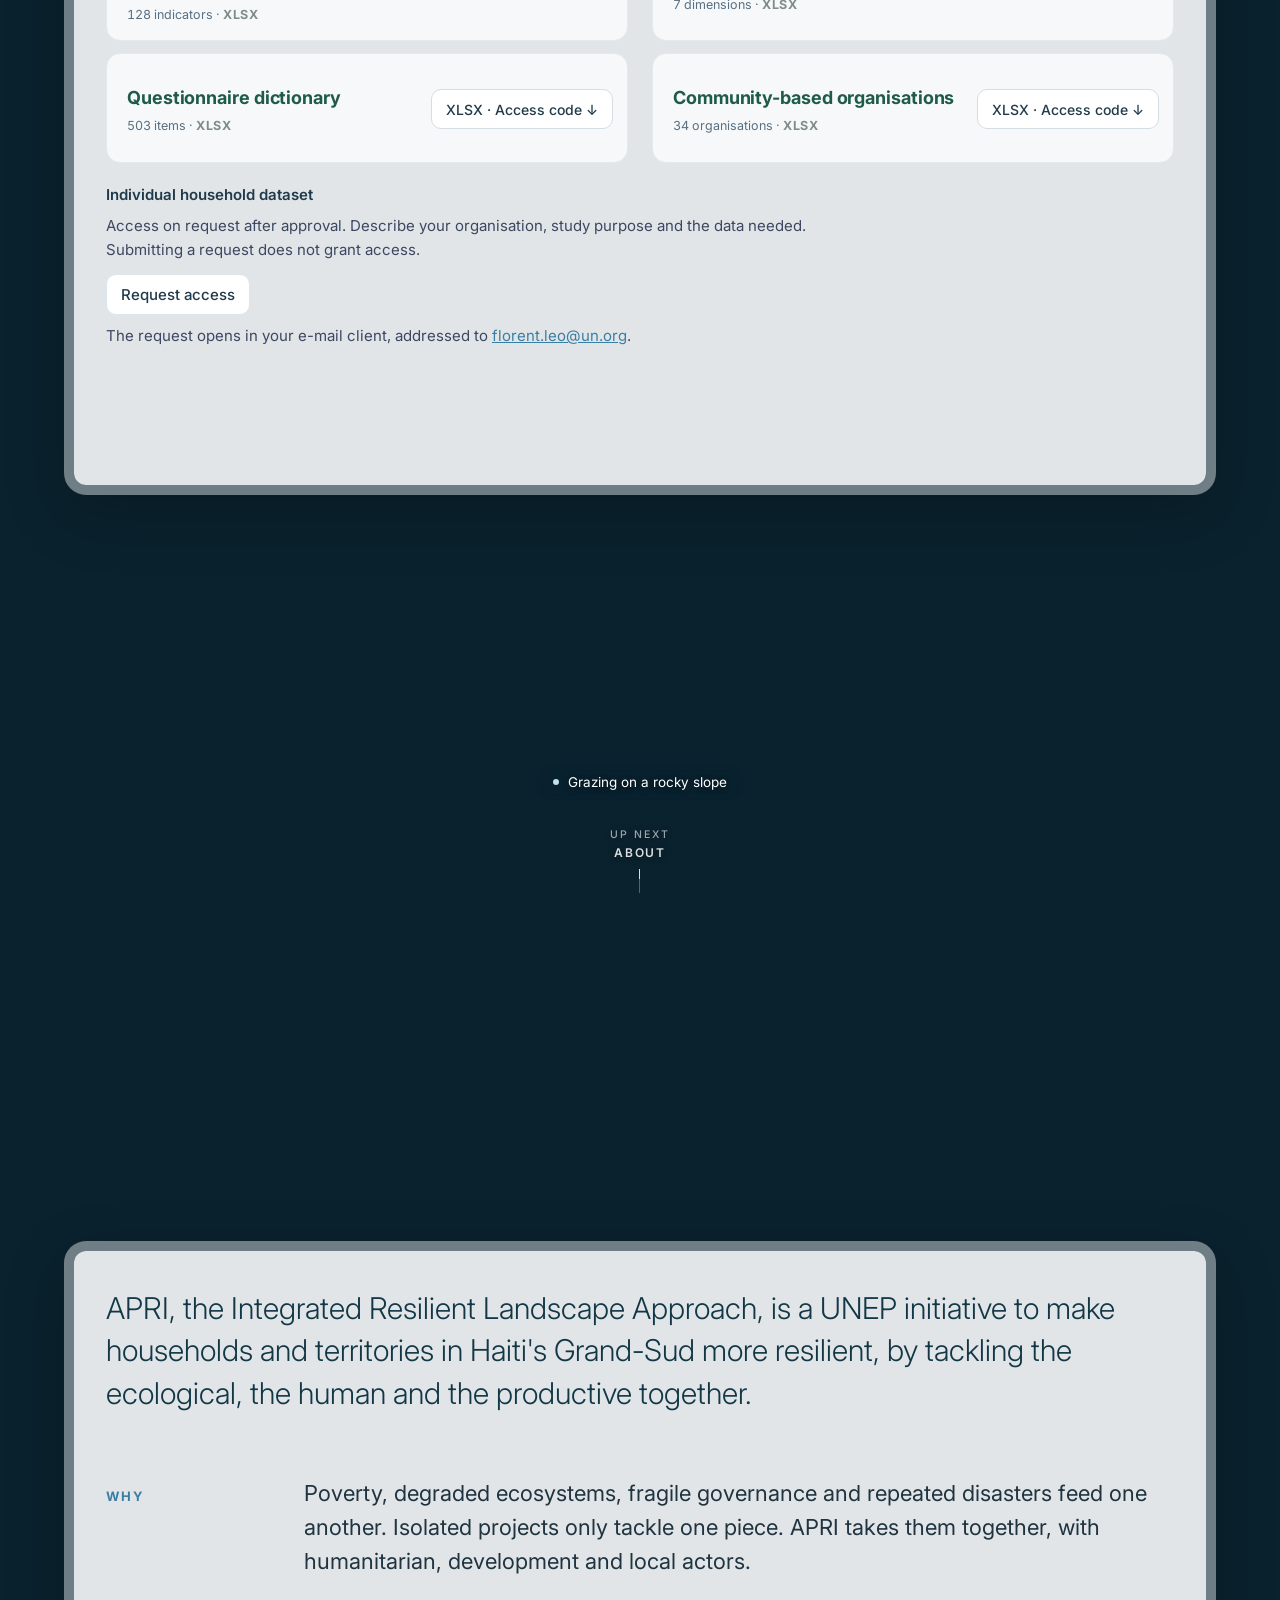
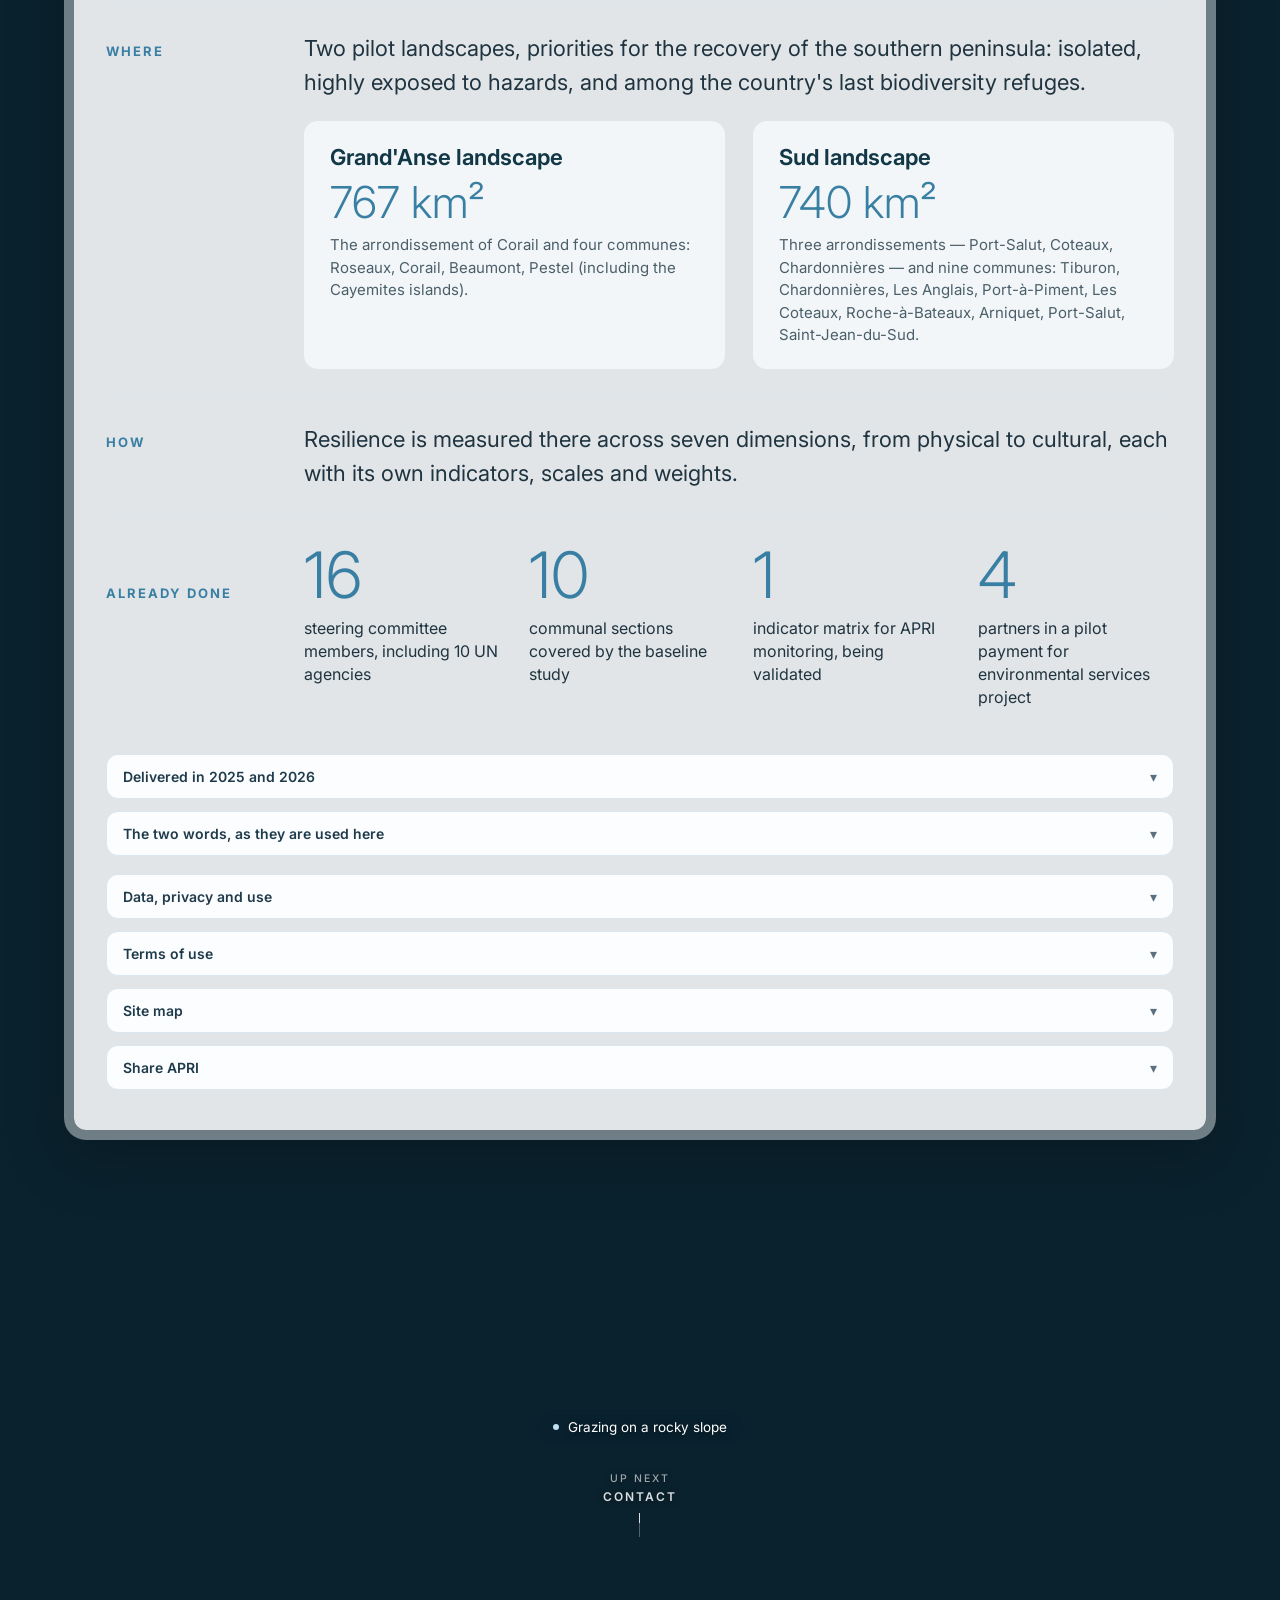
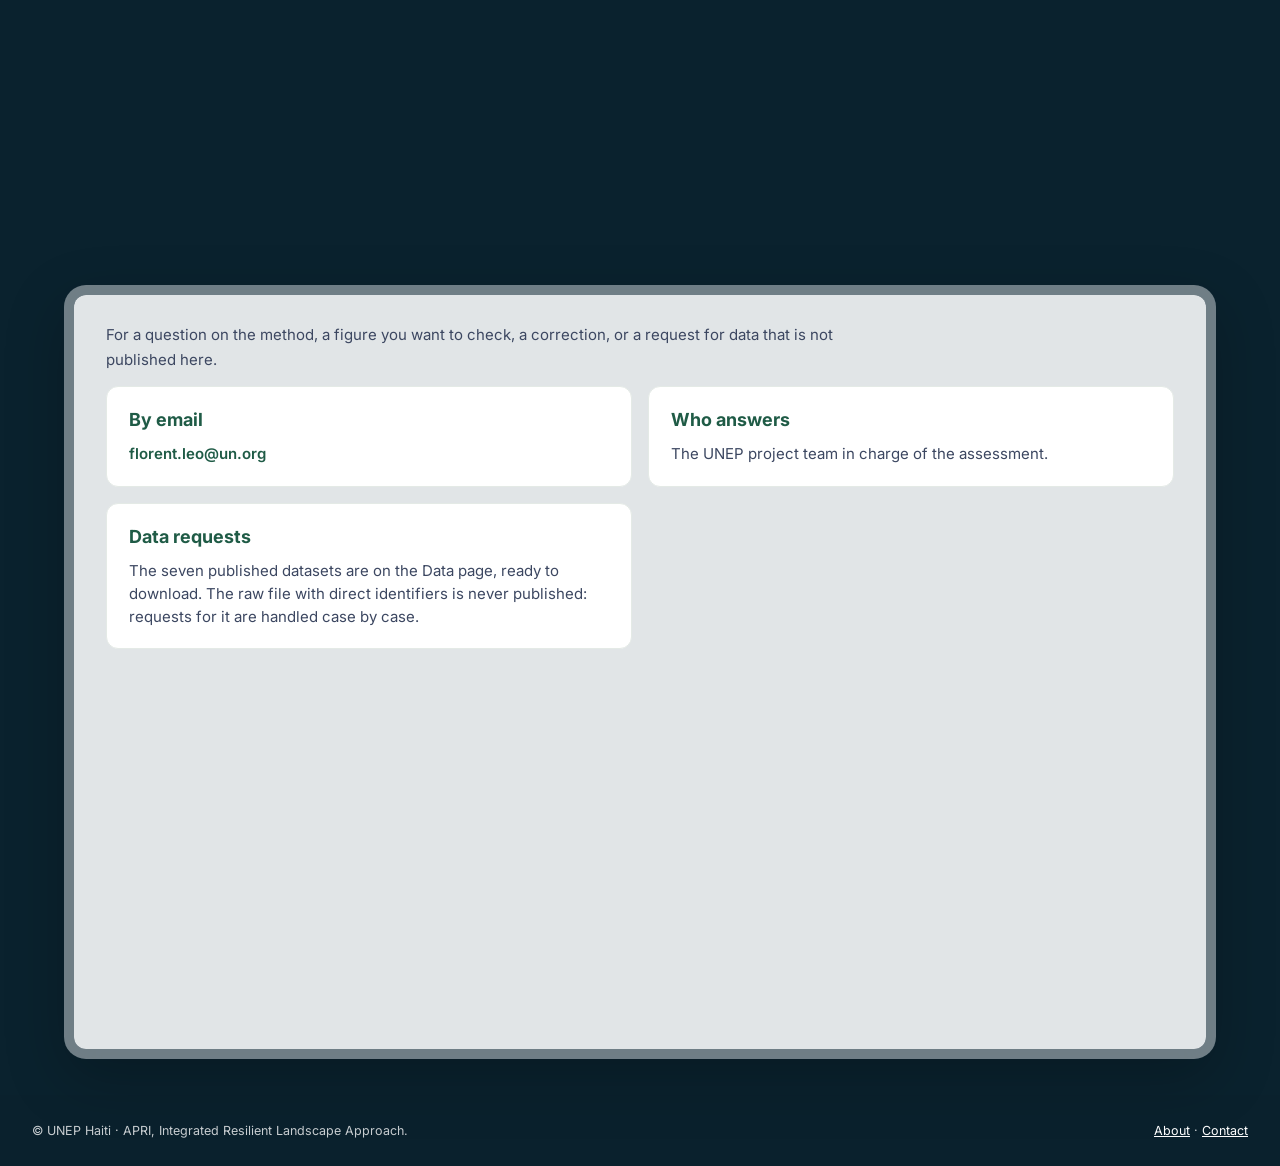
==== commit 631602d1: "Add files via upload" ====
--- a/index.html
+++ b/index.html
@@ -9,7 +9,7 @@
 <link rel="preconnect" href="https://fonts.googleapis.com"><link rel="preconnect" href="https://fonts.gstatic.com" crossorigin>
 <link href="https://fonts.googleapis.com/css2?family=Inter:wght@400;500;600;700&display=swap" rel="stylesheet">
 <link rel="preload" as="image" href="img/fond.jpg">
-<link rel="stylesheet" href="css/commun.css?v=20261014-langues">
+<link rel="stylesheet" href="css/commun.css?v=20261014-hauteur">
 <style>nav.principal .item > a.nav-pictogramme{display:flex;align-items:center;justify-content:center;min-width:44px;min-height:44px;padding-inline:10px}nav.principal .nav-pictogramme svg{display:block;flex-shrink:0}@media(min-width:1101px){nav.principal{grid-template-columns:40px .85fr 1.1fr 1.1fr 1.3fr 1.1fr .8fr 100px}}</style>
 </head>
 <body>
--- a/css/commun.css
+++ b/css/commun.css
@@ -228,3 +228,13 @@
 body.photo-libre::after,body.photo-libre.defile::after{background:rgba(10,34,46,0)}
 /* Indicateurs et échelles: its workspace forced 620 px, making that frame taller than the others */
 #cadre#cadre .ib-workspace{min-height:0!important}
+
+/* Cadre de résilience: every sub-tab gets exactly the territory frame's height;
+   longer content scrolls inside the frame instead of stretching it */
+@media(min-width:1101px){
+ #cadre#cadre #contenu-cadre#contenu-cadre{height:calc(100dvh - var(--barre) - 54px);min-height:440px;display:flex;flex-direction:column;overflow:hidden}
+ #cadre#cadre#cadre .zone-onglet{flex:1 1 auto;min-height:0;overflow-y:auto;overscroll-behavior:contain;scrollbar-width:thin}
+}
+/* no questions as titles in the Cadre: the statement shows at once */
+#cadre#cadre .model-auto .model-question,#cadre#cadre .landscape-story .landscape-question{display:none!important}
+#cadre#cadre .landscape-story[data-phase=question] .landscape-answer{visibility:visible!important}
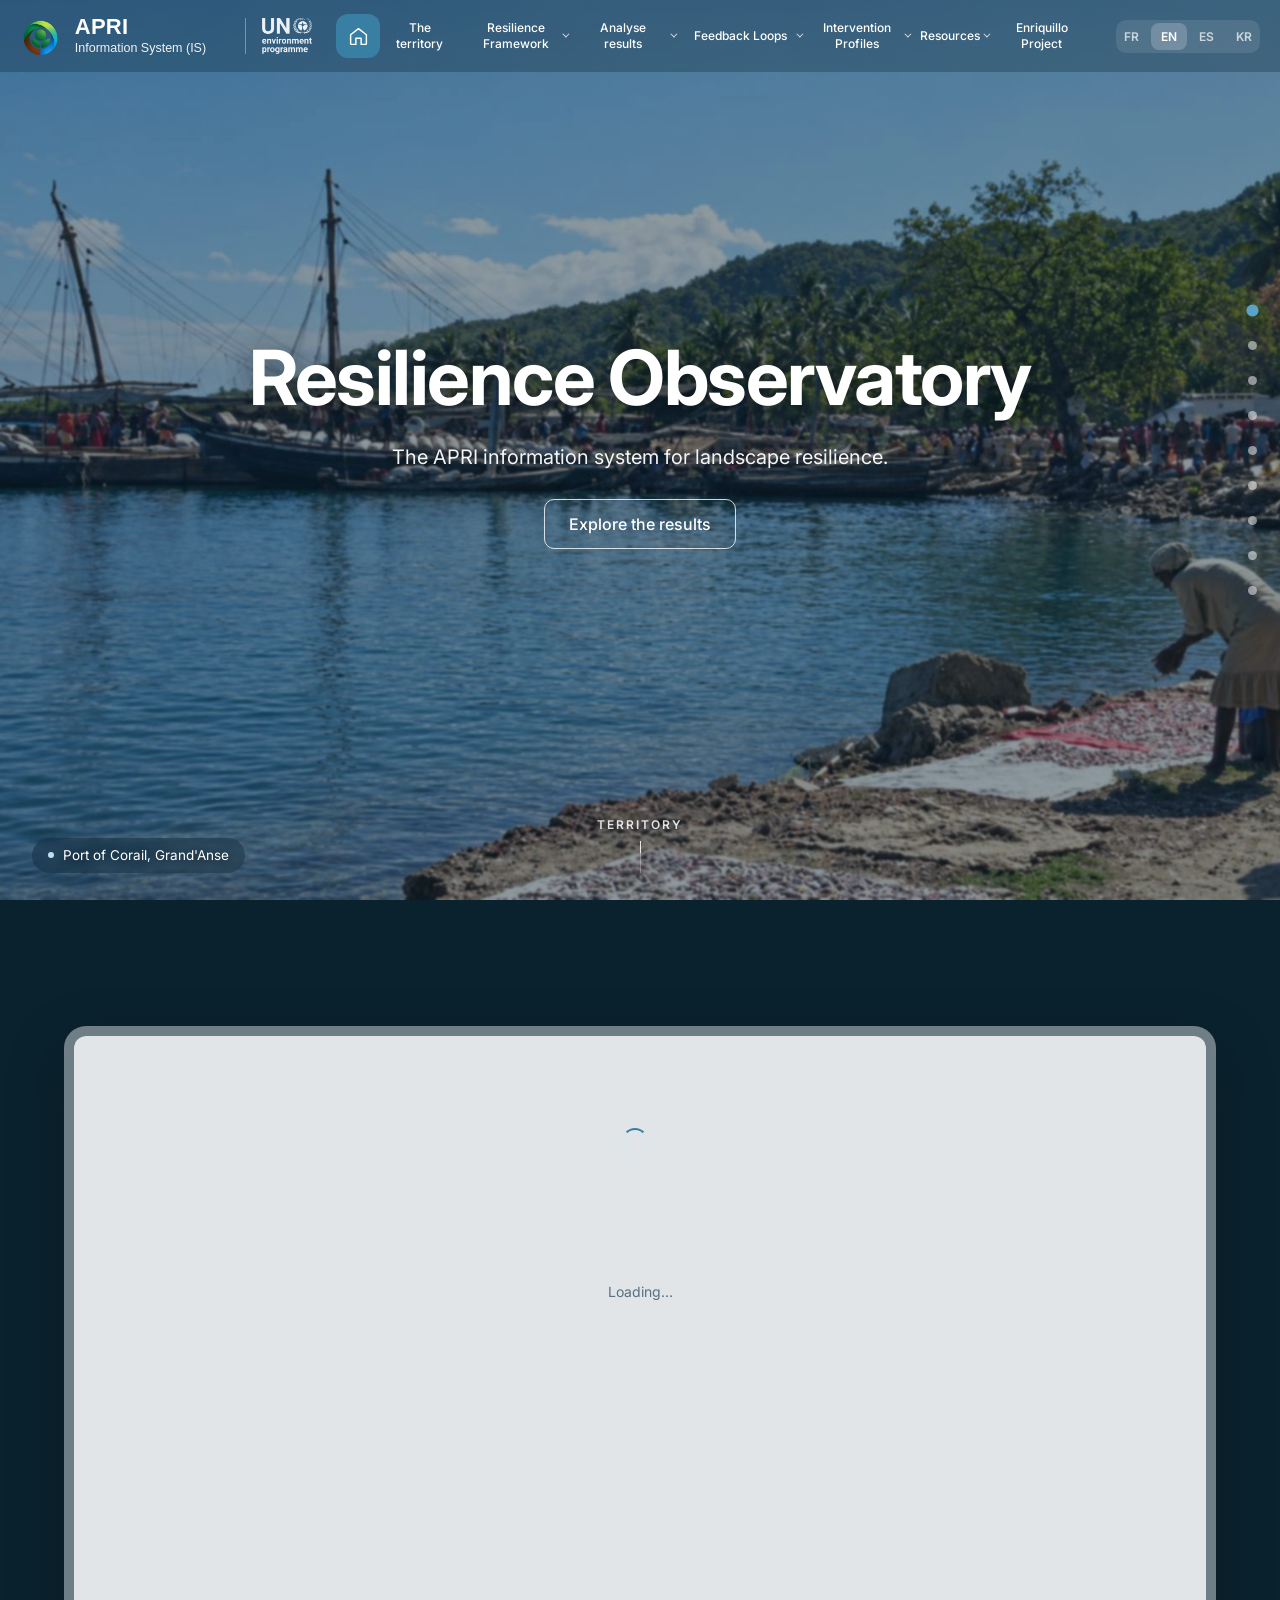
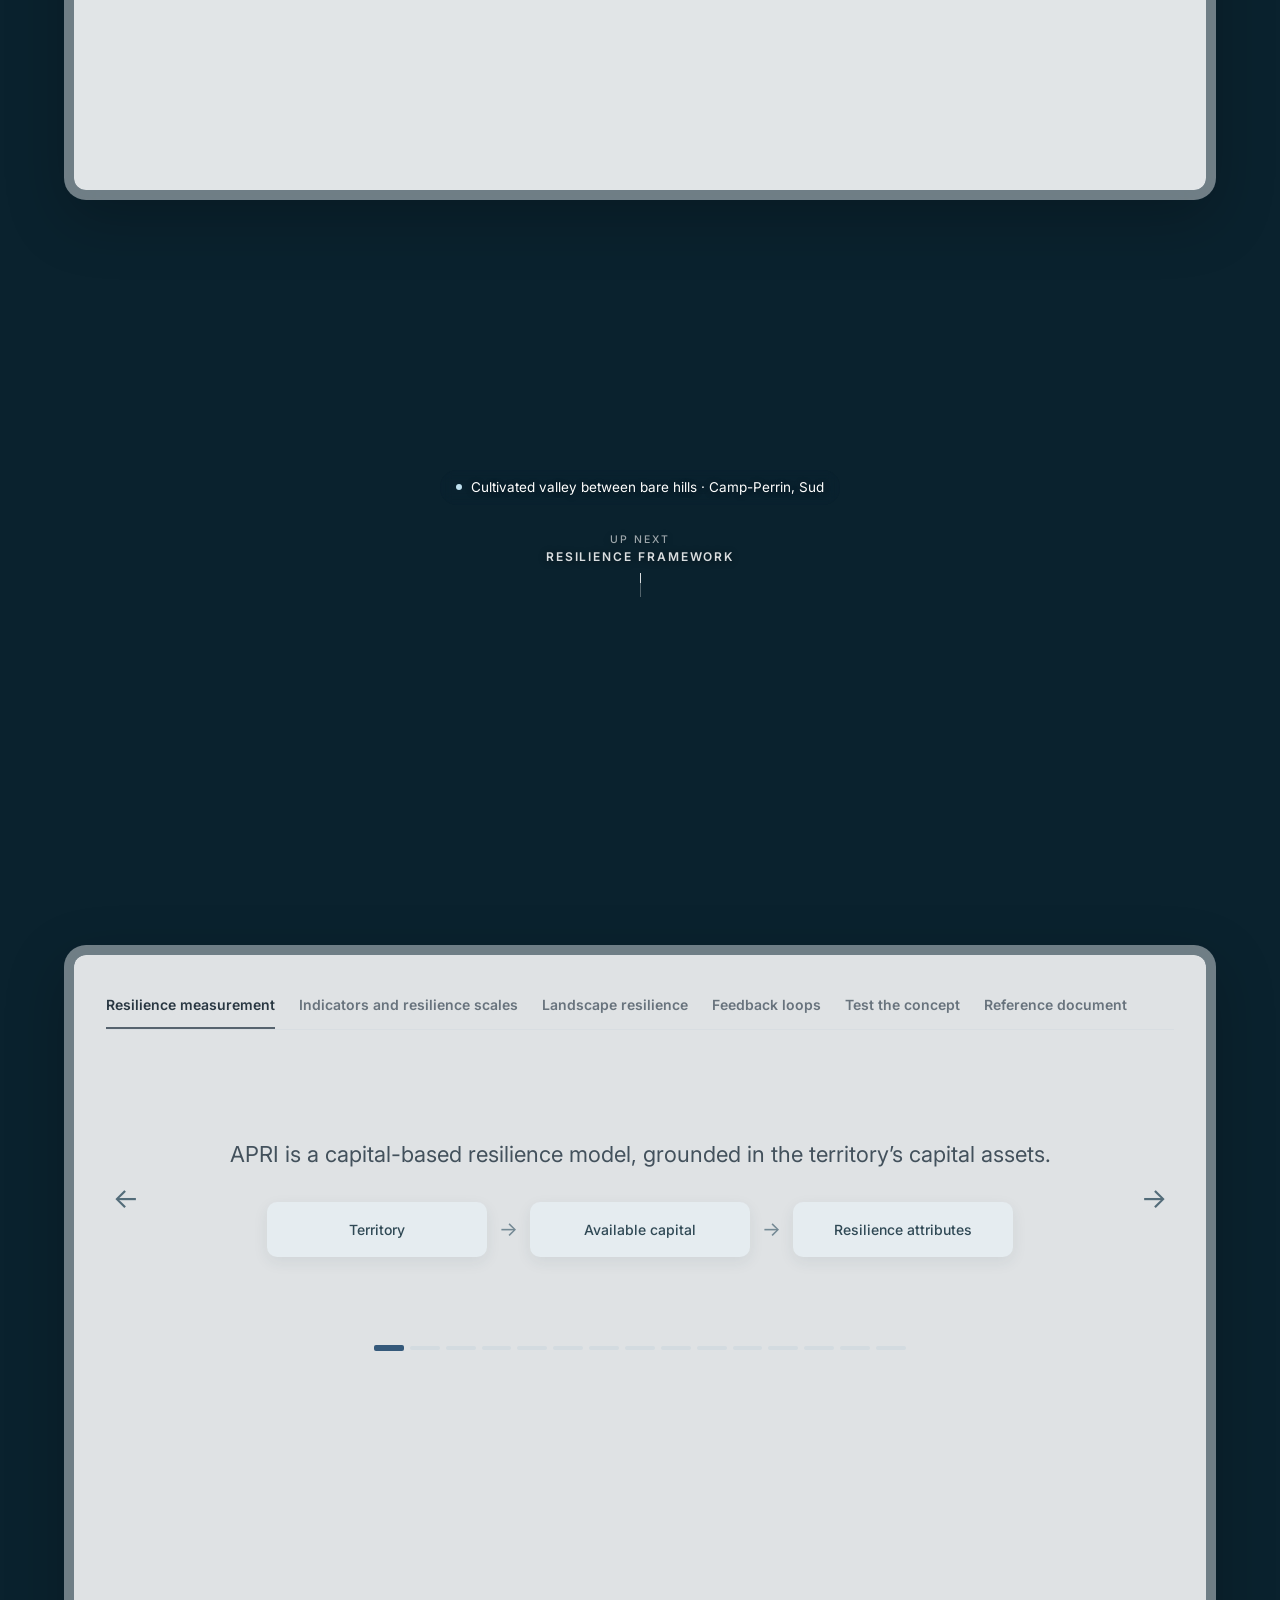
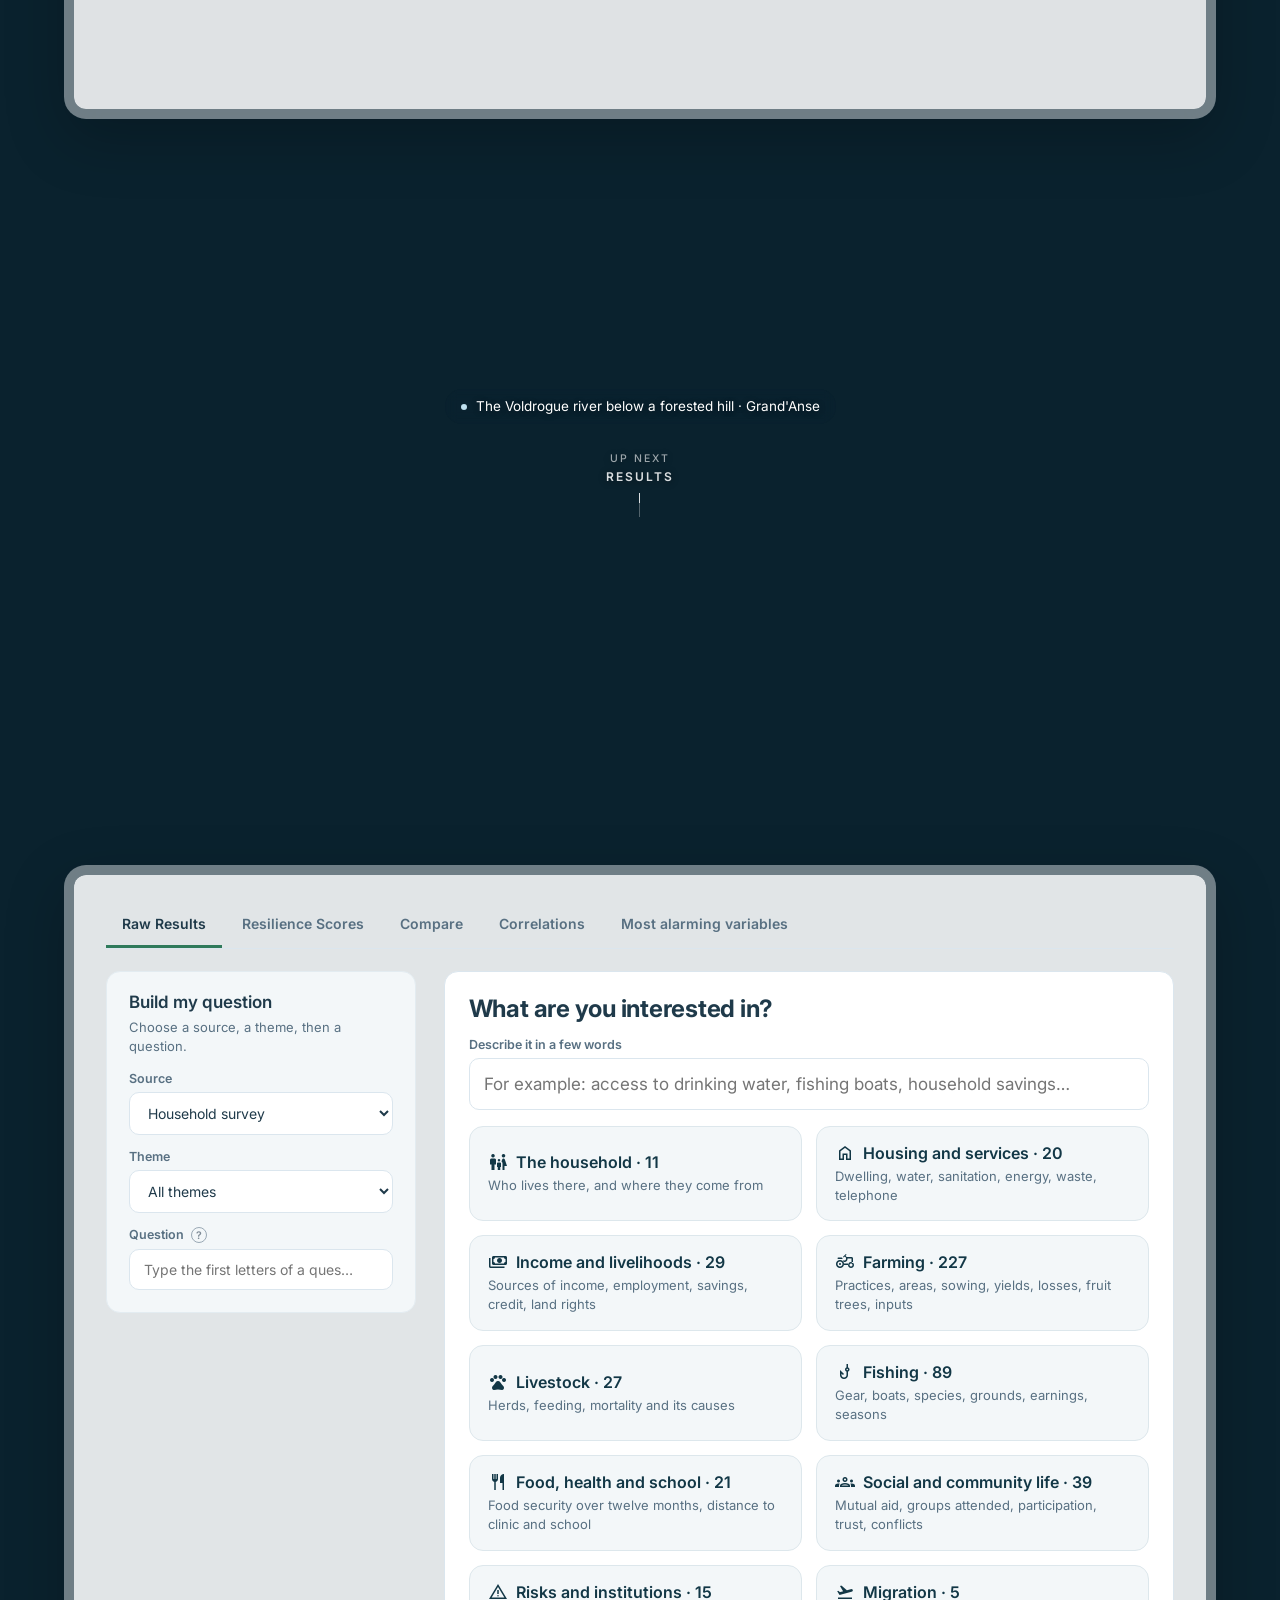
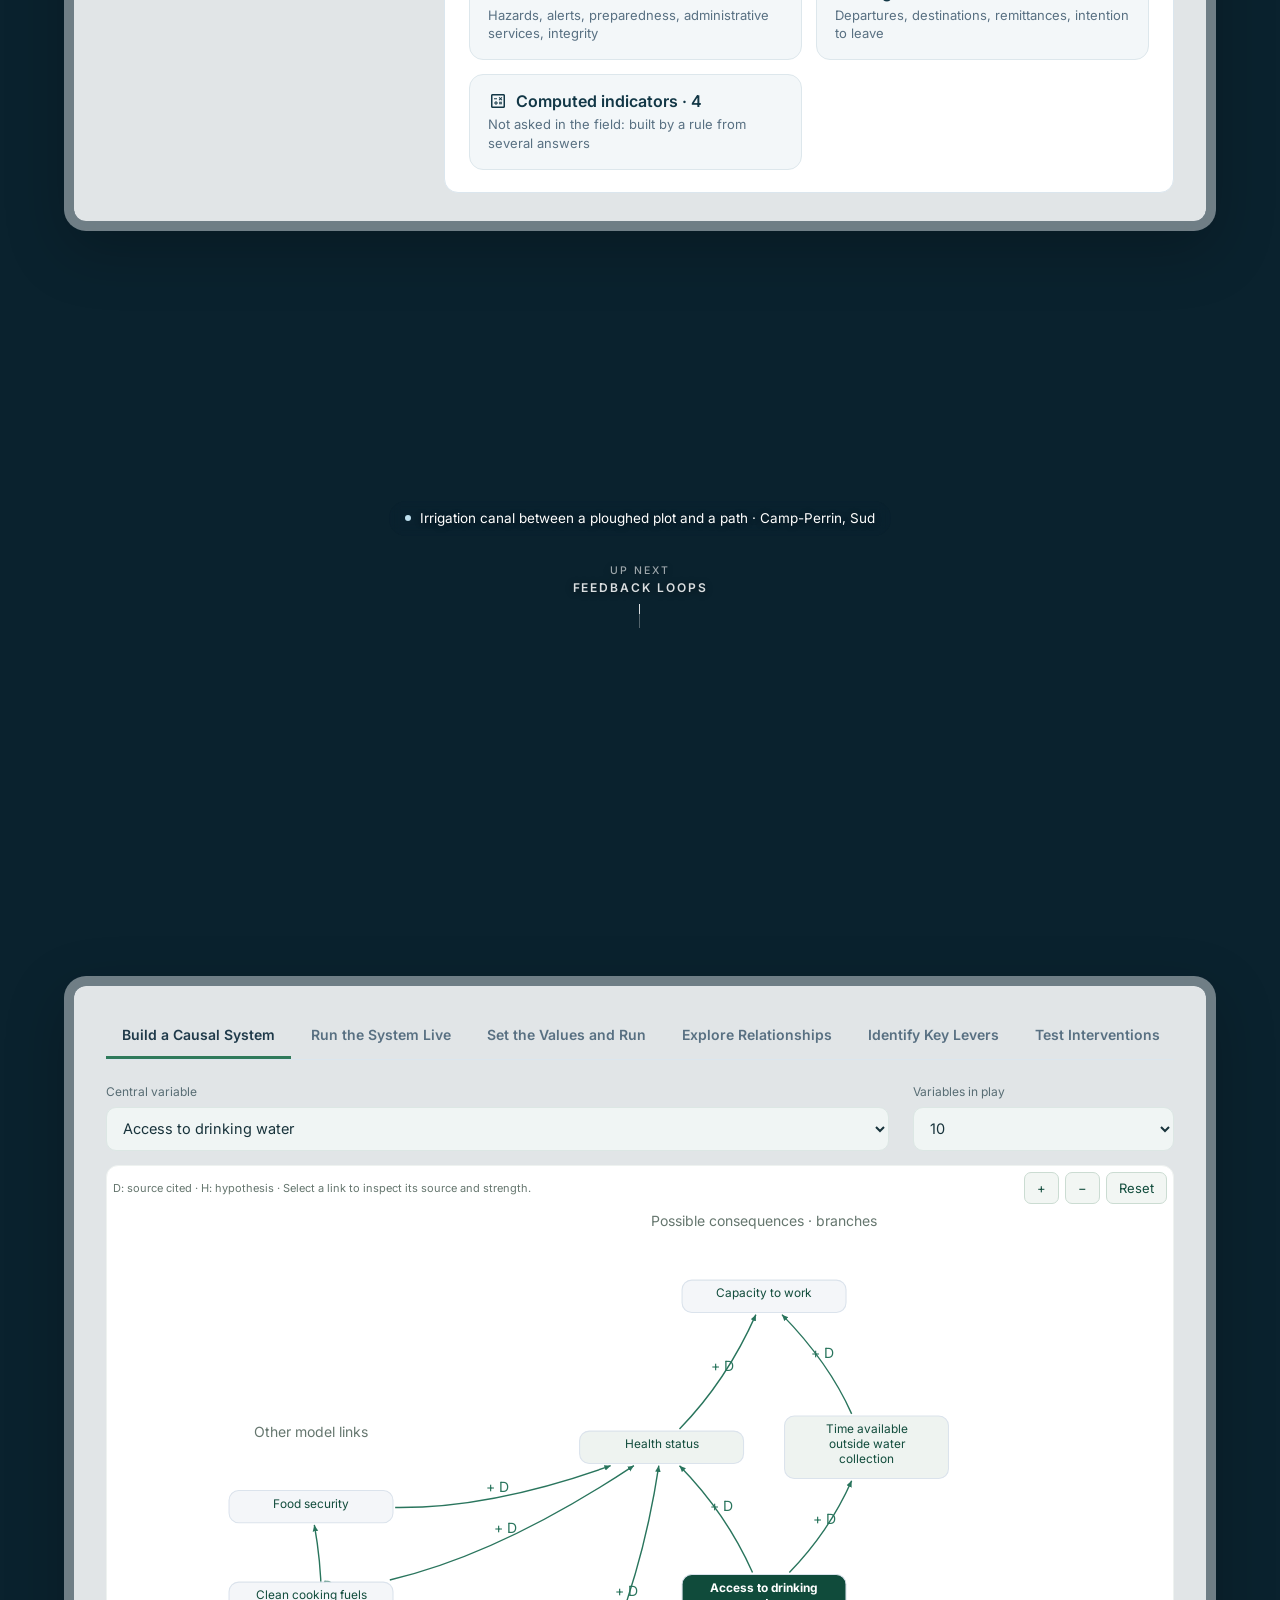
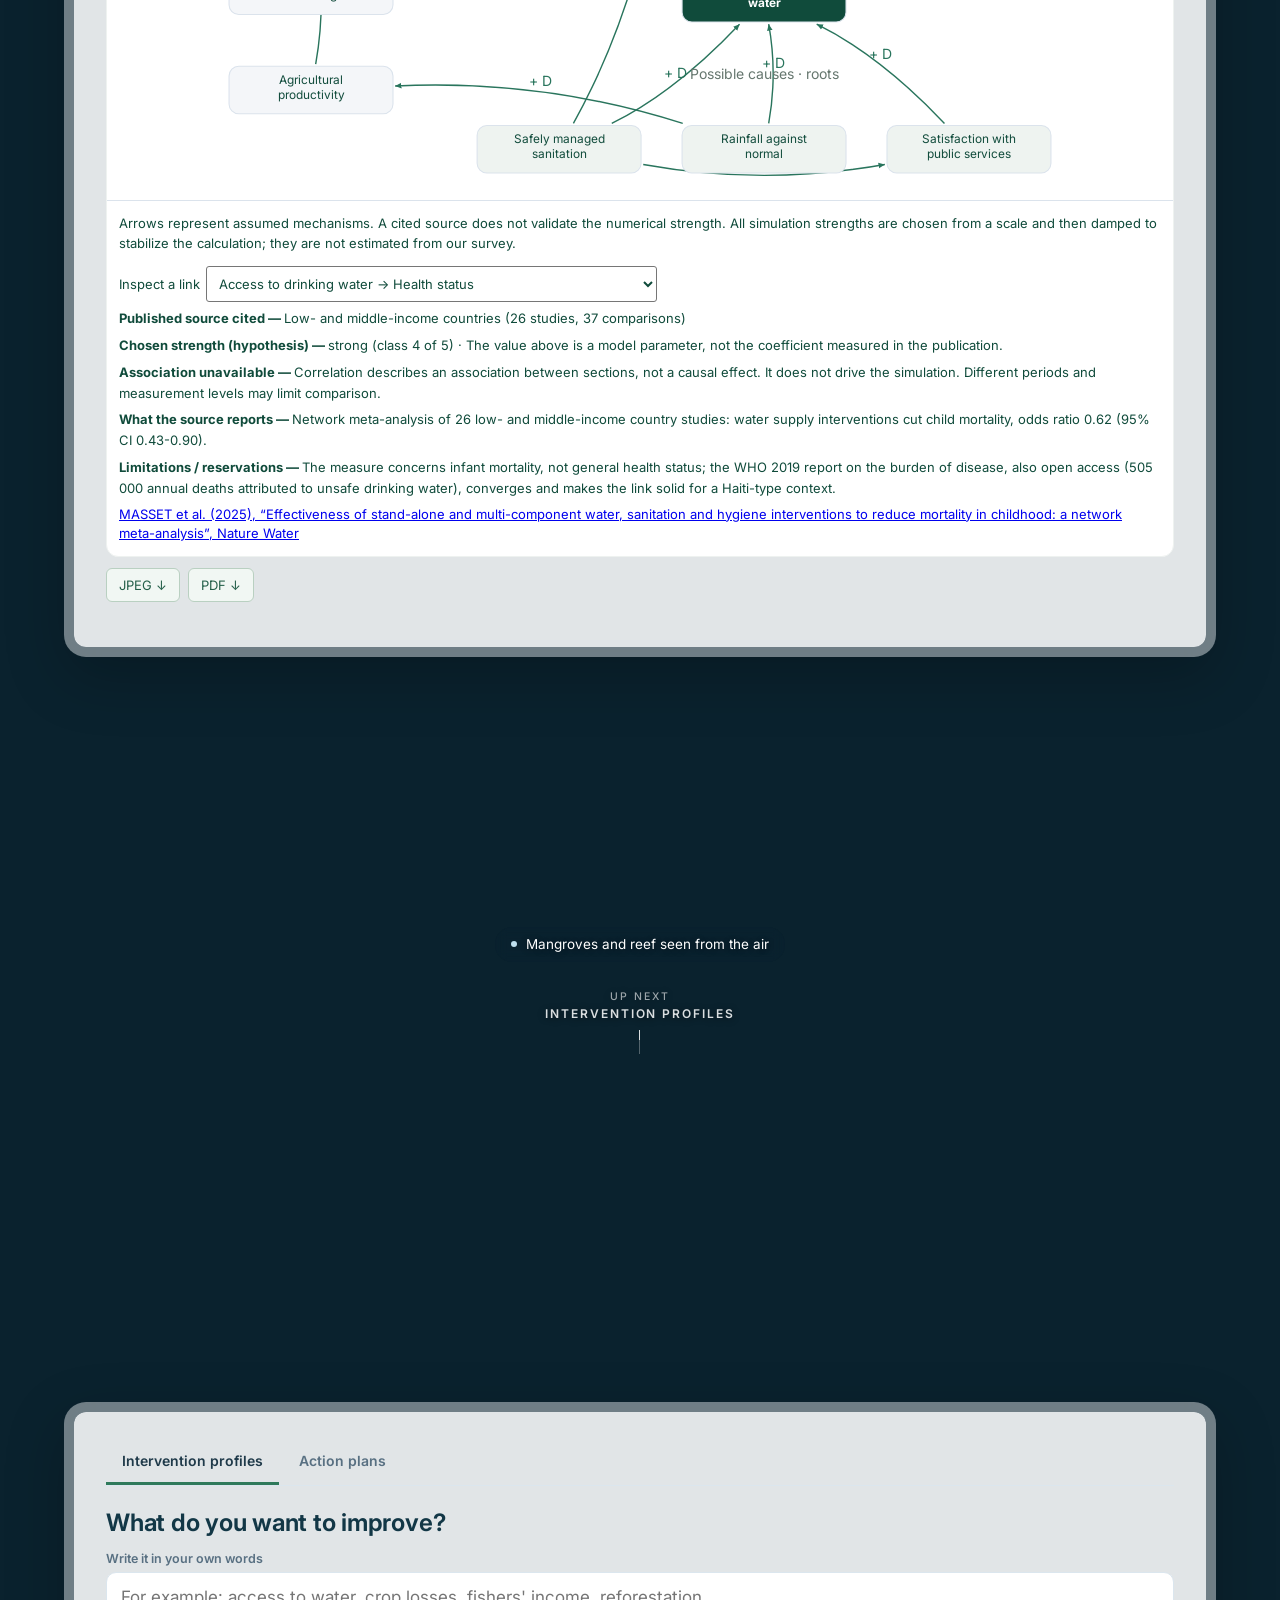
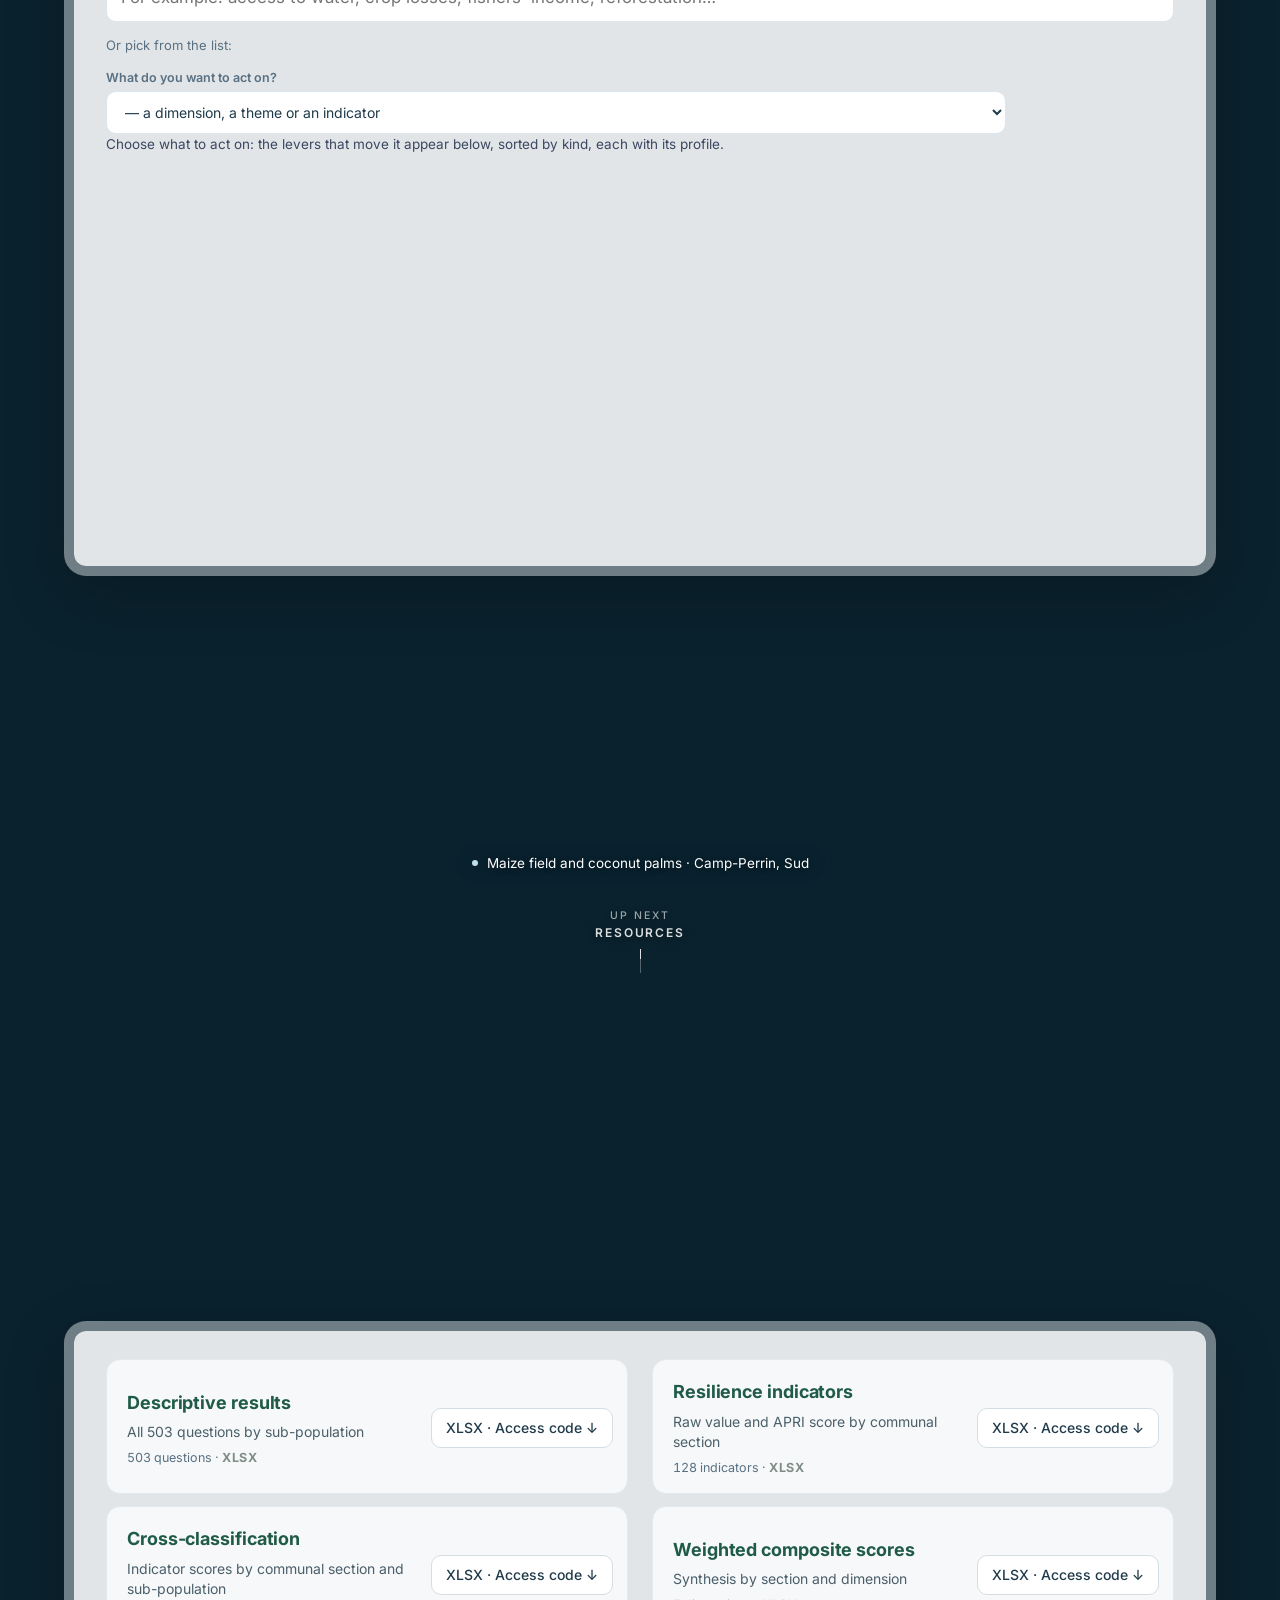
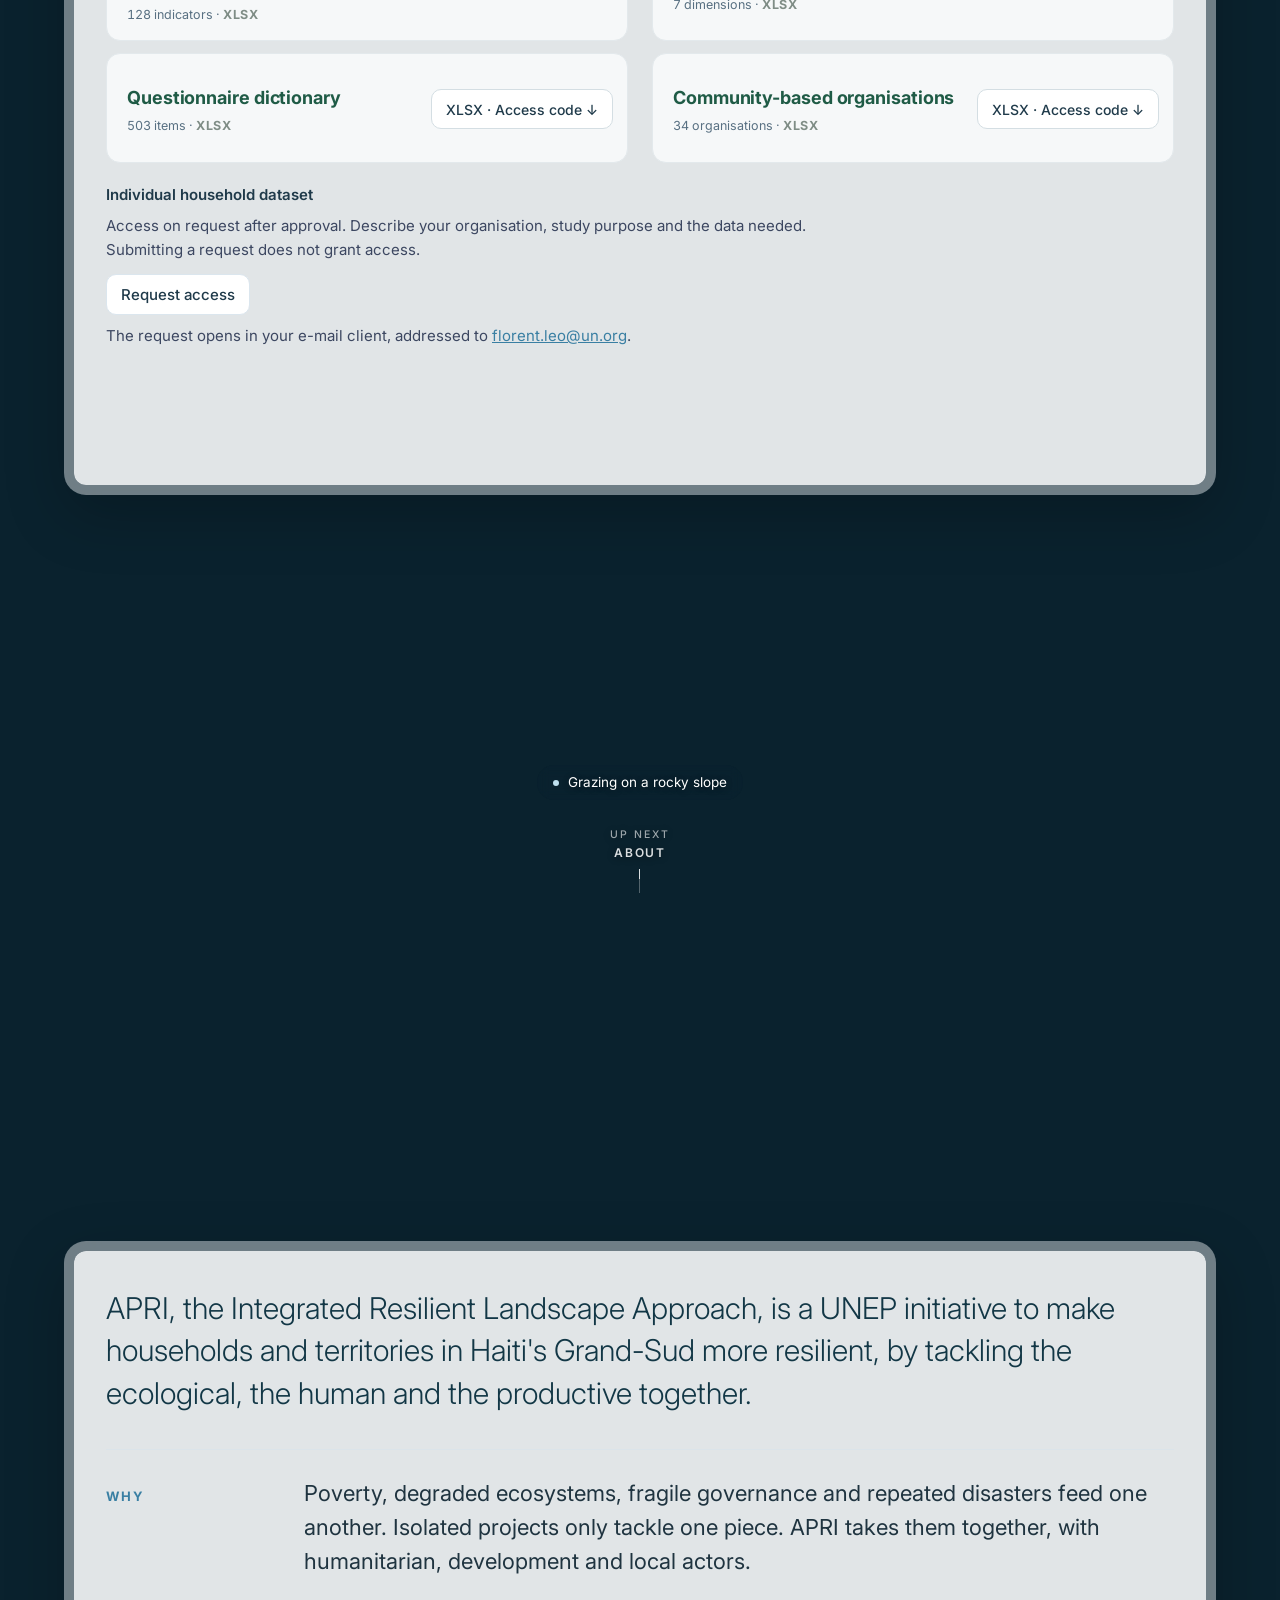
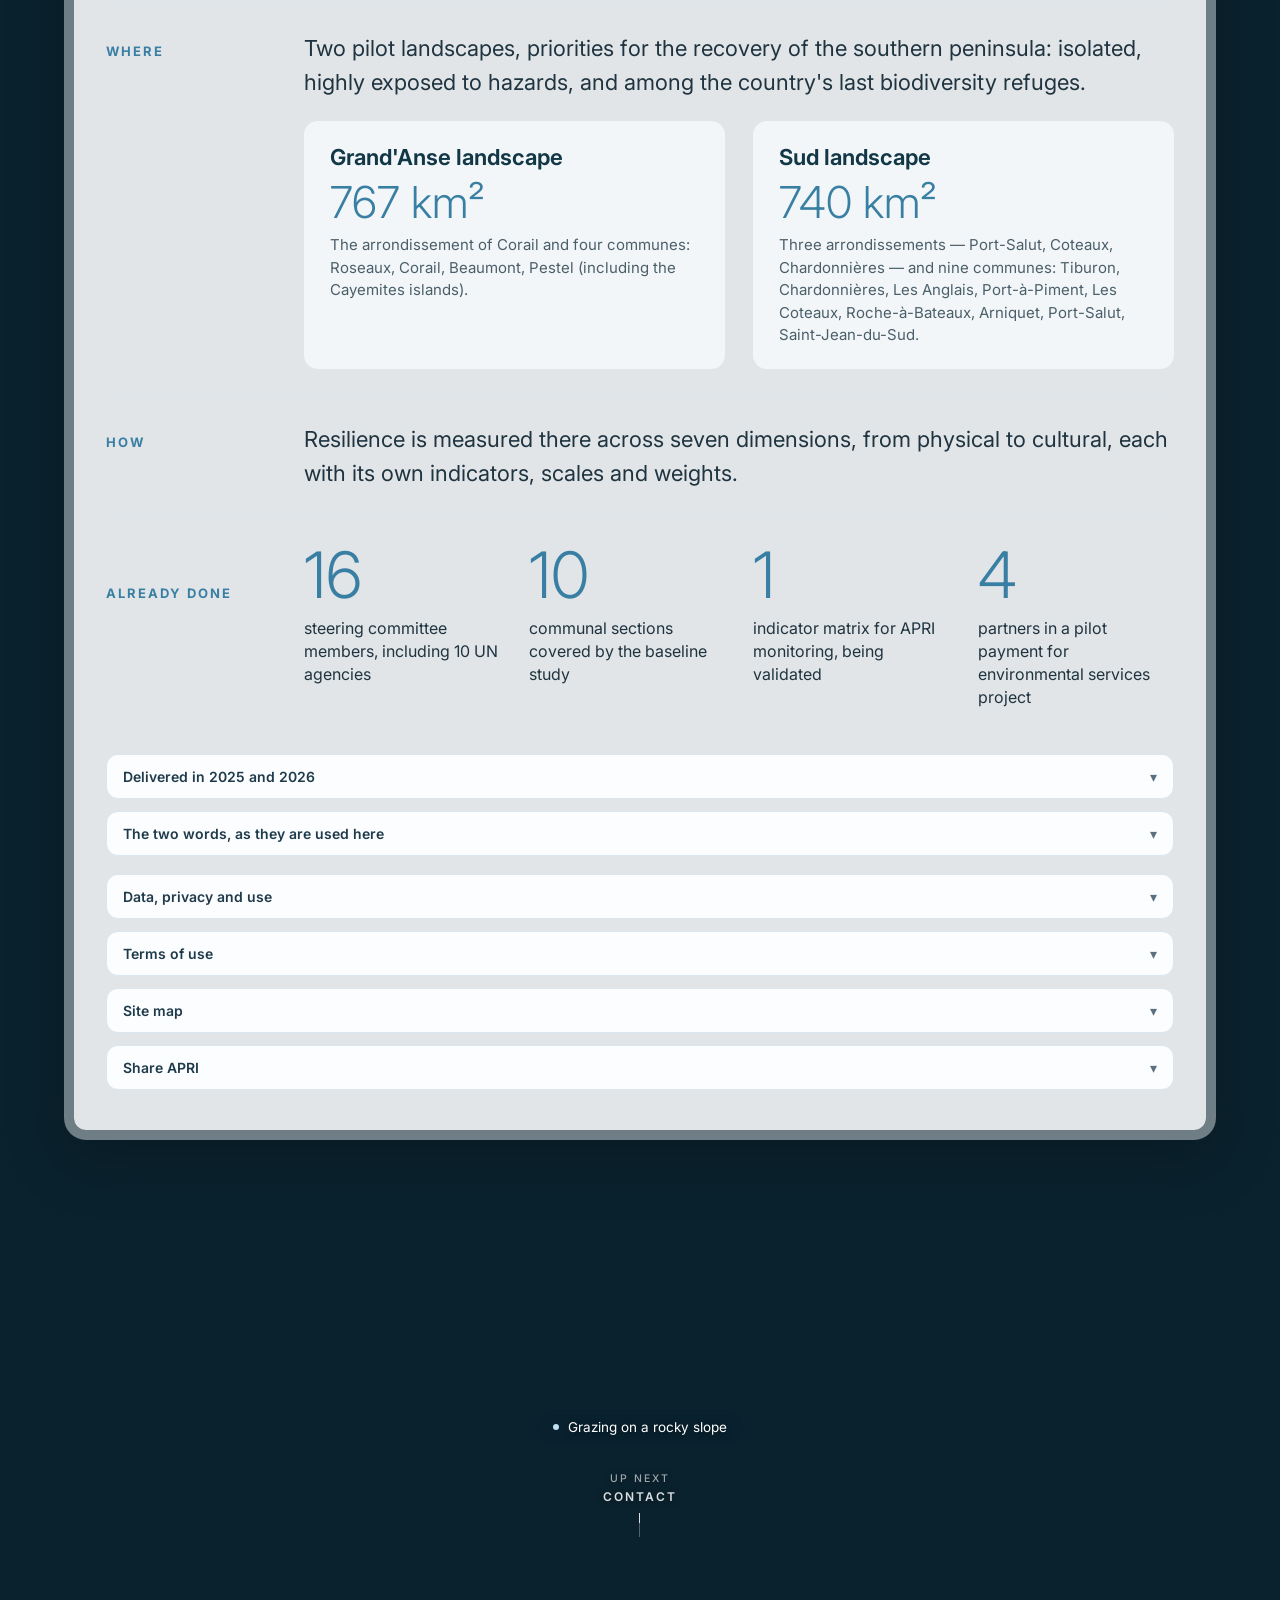
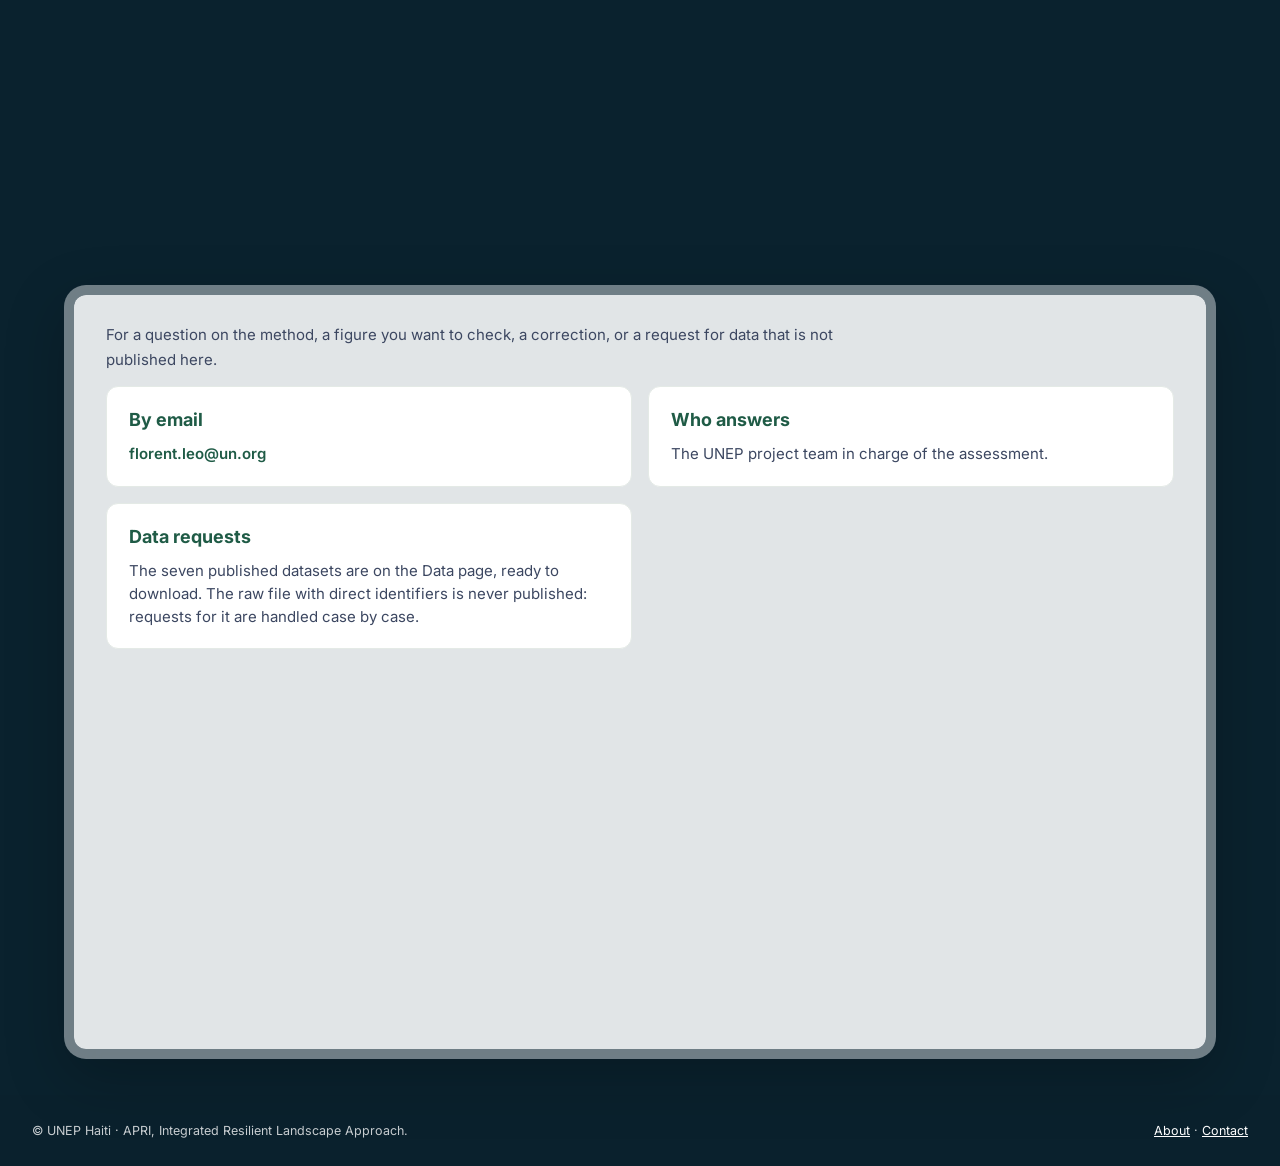
==== commit c20f4dc2: "Add files via upload" ====
--- a/index.html
+++ b/index.html
@@ -9,7 +9,7 @@
 <link rel="preconnect" href="https://fonts.googleapis.com"><link rel="preconnect" href="https://fonts.gstatic.com" crossorigin>
 <link href="https://fonts.googleapis.com/css2?family=Inter:wght@400;500;600;700&display=swap" rel="stylesheet">
 <link rel="preload" as="image" href="img/fond.jpg">
-<link rel="stylesheet" href="css/commun.css?v=20261014-hauteur">
+<link rel="stylesheet" href="css/commun.css?v=20261014-segments">
 <style>nav.principal .item > a.nav-pictogramme{display:flex;align-items:center;justify-content:center;min-width:44px;min-height:44px;padding-inline:10px}nav.principal .nav-pictogramme svg{display:block;flex-shrink:0}@media(min-width:1101px){nav.principal{grid-template-columns:40px .85fr 1.1fr 1.1fr 1.3fr 1.1fr .8fr 100px}}</style>
 </head>
 <body>
--- a/css/commun.css
+++ b/css/commun.css
@@ -238,3 +238,16 @@
 /* no questions as titles in the Cadre: the statement shows at once */
 #cadre#cadre .model-auto .model-question,#cadre#cadre .landscape-story .landscape-question{display:none!important}
 #cadre#cadre .landscape-story[data-phase=question] .landscape-answer{visibility:visible!important}
+/* slideshows of the Cadre: side arrows and a segmented bar showing how many remain */
+#cadre .slide-frame{position:relative;width:100%;padding:0 44px;box-sizing:border-box}
+#cadre .slide-step{position:absolute;top:50%;transform:translateY(-50%);width:40px;height:44px;padding:0;background:transparent;border:0;color:#536c79;font:28px/1 Helvetica,Arial,sans-serif;cursor:pointer}
+#cadre .slide-step.is-prev{left:0}#cadre .slide-step.is-next{right:0}#cadre .slide-step:hover{color:#182f3a}
+#cadre .seg-bar{display:flex;gap:6px;max-width:620px;margin:8px auto 0;padding:0 44px}
+#cadre .seg-bar button{flex:1 1 0;min-width:0;height:24px;padding:0;border:0;background:transparent;cursor:pointer;display:flex;align-items:center}
+#cadre .seg-bar button::before{content:"";display:block;width:100%;height:4px;border-radius:2px;background:#d3dbe0;transition:background .3s}
+#cadre .seg-bar button.fait::before{background:#9fb1bb}
+#cadre .seg-bar button.ici::before{background:#35597a;height:6px}
+#cadre .seg-bar button:hover::before{background:#7f939e}
+#cadre#cadre .seg-bar button::before{background:#d3dbe0!important}
+#cadre#cadre .seg-bar button.fait::before{background:#9fb1bb!important}
+#cadre#cadre .seg-bar button.ici::before{background:#35597a!important;height:6px}
